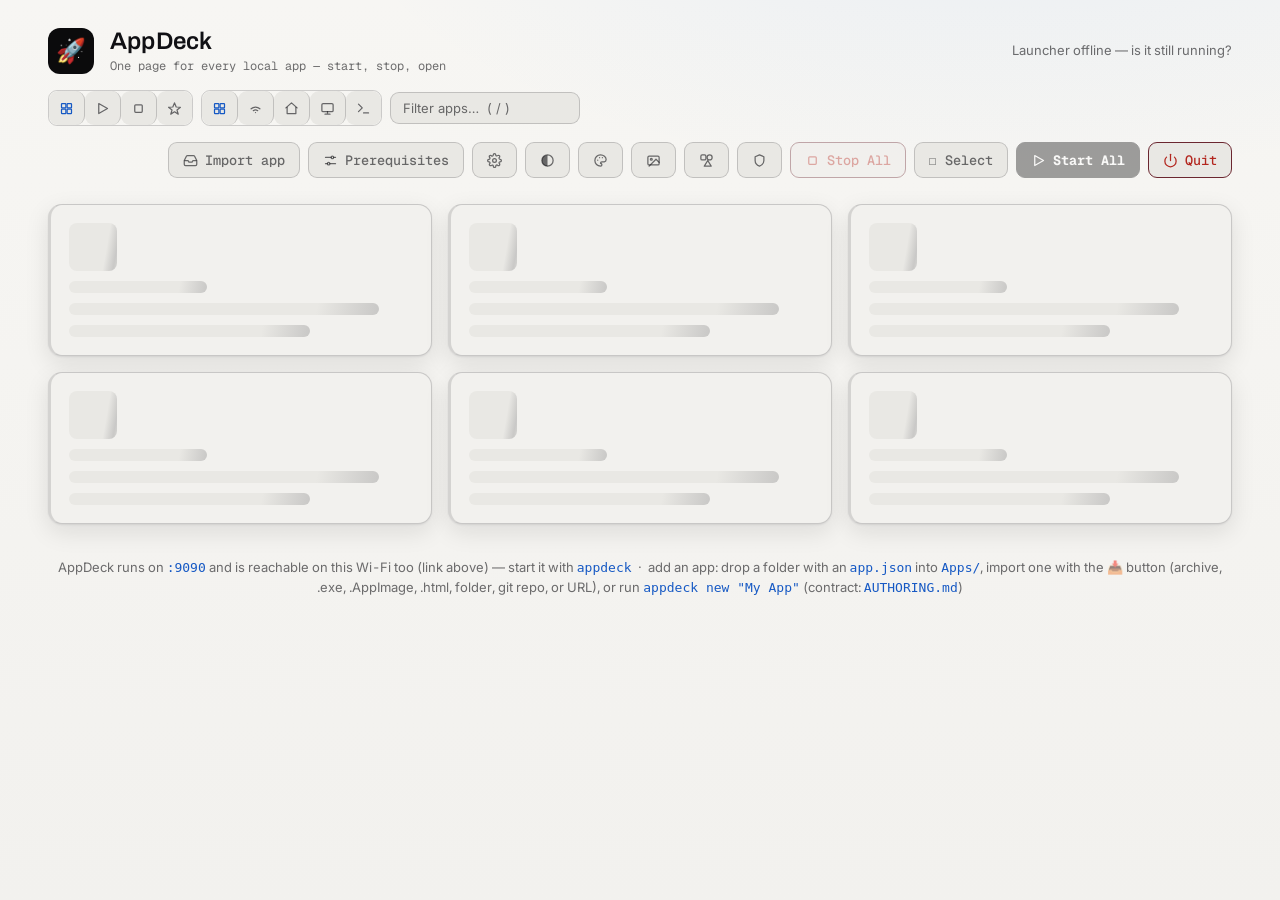
==== cmd/appdeck/index.html @ d95675f7 "Move launcher source to cmd/appdeck/, add SECURITY.md and docs" ====
<!DOCTYPE html>
<html lang="en">
<head>
<meta charset="UTF-8">
<meta name="viewport" content="width=device-width, initial-scale=1.0">
<title>🚀 AppDeck</title>
<link rel="icon" href="data:image/svg+xml,<svg xmlns='http://www.w3.org/2000/svg' viewBox='0 0 100 100'><text y='.9em' font-size='90'>🚀</text></svg>">
<link rel="preconnect" href="https://fonts.googleapis.com">
<link rel="preconnect" href="https://fonts.gstatic.com" crossorigin>
<link rel="stylesheet" href="https://fonts.googleapis.com/css2?family=Inter:wght@400;500;600&family=Archivo:wght@600;700&family=Geist+Mono:wght@400;500;700&display=swap">
<style>
  :root {
    color-scheme: dark;
    /* ArtCraft Launcher design tokens (craft-launcher theme.rs, dark) */
    --bg: #121316;
    --bg-glow: #121316;
    --panel: #121316;
    --panel-2: #060607;          /* sunken wells */
    --border: rgba(255, 255, 255, .15);   /* hairlines */
    --border-strong: rgba(255, 255, 255, .4);
    --text: #f2f1ee;             /* ink */
    --muted: rgba(255, 255, 255, .6);
    --accent: #2d81ff;           /* accent surfaces */
    --accent-2: #74aaff;         /* accent ink: text/icons */
    --green: #3fd6b8;
    --red: #ff6259;
    --amber: #ffc14d;
    --btn-hover-bg: #060607;
    --btn-hover-border: rgba(255, 255, 255, .4);
    --start-hover-bg: rgba(63, 214, 184, .08);
    --start-hover-border: rgba(63, 214, 184, .6);
    --stop-hover-bg: rgba(255, 98, 89, .08);
    --stop-hover-border: rgba(255, 98, 89, .6);
    --icon-bg: #060607;
    --card-hover-border: rgba(255, 255, 255, .4);
    --running-border: rgba(63, 214, 184, .45);
    --dot-idle: rgba(255, 255, 255, .38);
    --badge-ext-border: #ffc14d;
    --badge-wifi-border: #74aaff;
    --toast-bg: #0b0b0c;
    --overlay-bg: rgba(0, 0, 0, .67);
    --pre-text: rgba(255, 255, 255, .78);
    --spinner-track: rgba(255, 255, 255, .25);
    --invert-bg: #ffffff;        /* primary buttons: white ink on dark */
    --invert-fg: #0b0b0c;
    --font-body: "Inter", -apple-system, BlinkMacSystemFont, "Segoe UI", Roboto, sans-serif;
    --font-display: "Archivo", "Inter", -apple-system, sans-serif;
    --font-mono: "Geist Mono", ui-monospace, SFMono-Regular, Menlo, monospace;
    --radius: 14px;              /* soft cards — the modern signature */
    --radius-s: 9px;             /* buttons, inputs, small controls */
    --shadow: 0 1px 2px rgba(0, 0, 0, .35), 0 8px 24px rgba(0, 0, 0, .18);
    --shadow-hover: 0 2px 6px rgba(0, 0, 0, .4), 0 14px 34px rgba(0, 0, 0, .26);
    /* Background layer knobs (🖼 dialog): opacity once, brightness per
       theme mode — the pair below feed the mapping rules after the light
       block, so the toggle swaps dim levels without a JS round-trip. */
    --bg-opacity: 1;
    --bg-brightness-dark: 1;
    --bg-brightness-light: 1;
    --bg-brightness: 1;
  }
  :root[data-theme="light"] {
    color-scheme: light;
    --bg: #f2f1ee;
    --bg-glow: #f2f1ee;
    --panel: #f2f1ee;
    --panel-2: #e9e8e4;
    --border: rgba(16, 16, 20, .18);
    --border-strong: rgba(16, 16, 20, .45);
    --text: #101014;
    --muted: rgba(16, 16, 20, .6);
    --accent: #1659c4;
    --accent-2: #1659c4;
    --green: #0a7563;
    --red: #b3261e;
    --amber: #8a5800;
    --btn-hover-bg: #e9e8e4;
    --btn-hover-border: rgba(16, 16, 20, .45);
    --start-hover-bg: rgba(10, 117, 99, .08);
    --start-hover-border: #0a7563;
    --stop-hover-bg: rgba(179, 38, 30, .07);
    --stop-hover-border: #b3261e;
    --icon-bg: #e9e8e4;
    --card-hover-border: rgba(16, 16, 20, .45);
    --running-border: #0a7563;
    --dot-idle: rgba(16, 16, 20, .35);
    --badge-ext-border: #8a5800;
    --badge-wifi-border: #1659c4;
    --toast-bg: #ffffff;
    --overlay-bg: rgba(16, 16, 20, .41);
    --pre-text: #101014;
    --spinner-track: rgba(0, 0, 0, .15);
    --invert-bg: #0b0b0c;
    --invert-fg: #ffffff;
    --shadow: 0 1px 2px rgba(16, 16, 20, .08), 0 8px 24px rgba(16, 16, 20, .1);
    --shadow-hover: 0 2px 6px rgba(16, 16, 20, .12), 0 14px 34px rgba(16, 16, 20, .16);
  }
  :root[data-theme="dark"] { --bg-brightness: var(--bg-brightness-dark); }
  :root[data-theme="light"] { --bg-brightness: var(--bg-brightness-light); }
  * { box-sizing: border-box; margin: 0; padding: 0; }
  body {
    background: var(--bg);
    color: var(--text);
    font: 14px/1.5 var(--font-body);
    min-height: 100vh;
    padding: 28px clamp(16px, 4vw, 48px) 60px;
  }
  /* Background layer: 🖼 packs (and the custom gradient colors) paint this
     fixed div behind everything; the opacity/brightness vars ride on top.
     In light mode it defaults to the flat base color so the light-dim
     slider always has something to dim — packs override it with their own
     light variant (their styles load after these). */
  #bg-layer {
    position: fixed; inset: 0; z-index: -1; pointer-events: none;
    background: radial-gradient(1100px 500px at 78% -14%, rgba(45, 129, 255, .08), transparent 62%);
    opacity: var(--bg-opacity, 1);
    filter: brightness(var(--bg-brightness, 1));
    transition: opacity .25s ease, filter .25s ease, background .3s ease;
  }
  /* Dragging a brightness/opacity slider adds .bg-live: no ease, so the
     backdrop tracks the thumb with zero lag (the ease stays for keyboard
     steps, Apply/Cancel and mode switches). */
  #bg-layer.bg-live { transition: none; }
  /* A knob the current window cannot honor (transparency in a browser or
     --app window) shows greyed and inert instead of silently doing nothing. */
  .bg-knob-off { opacity: .45; }
  .bg-knob-off input { pointer-events: none; }
  :root[data-theme="light"] #bg-layer {
    background:
      radial-gradient(1100px 500px at 78% -14%, rgba(45, 129, 255, .07), transparent 62%),
      linear-gradient(180deg, #f7f6f3, var(--bg));
  }
  header { display: flex; flex-wrap: wrap; align-items: center; gap: 16px; margin-bottom: 26px; }
  /* Control buttons always share one line; on narrow screens they may wrap. */
  .hdr-actions { display: flex; flex-wrap: nowrap; gap: 8px; margin-left: auto; }
  .hdr-find { display: flex; align-items: center; gap: 8px; }
  .seg { display: inline-flex; border: 1px solid var(--border); border-radius: var(--radius-s); overflow: hidden; }
  .seg button {
    background: var(--panel-2); border: none; color: var(--muted); cursor: pointer;
    font-size: 12px; padding: 8px 10px; min-height: 34px; line-height: 1; font-family: var(--font-mono);
    border-right: 1px solid var(--border);
  }
  .seg button:last-child { border-right: none; }
  .seg button:hover { color: var(--text); transform: none; }
  .seg button.active { background: var(--icon-bg); color: var(--accent); }
  @media (max-width: 760px) { .hdr-actions { flex-wrap: wrap; } }
  .logo {
    width: 46px; height: 46px; border-radius: 12px; flex: none;
    background: var(--invert-bg); color: var(--invert-fg);
    display: grid; place-items: center; font-size: 24px;
    border: 1px solid var(--border);
  }
  h1 { font: 600 24px/1.1 var(--font-display); letter-spacing: .2px; }
  .sub { color: var(--muted); font: 12px var(--font-mono); margin-top: 3px; }
  .spacer { flex: 1; }
  .summary { color: var(--muted); font-size: 13px; }
  .summary b { color: var(--green); font-weight: 600; }

  button {
    font: 500 13.5px var(--font-mono); color: var(--text); background: var(--panel-2);
    border: 1px solid var(--border); border-radius: var(--radius-s);
    padding: 8px 14px; min-height: 34px; cursor: pointer;
    transition: border-color .12s ease, background .12s ease, color .12s ease, transform .12s ease;
    display: inline-flex; align-items: center; gap: 7px;
  }
  button:hover:not(:disabled) { border-color: var(--btn-hover-border); background: var(--btn-hover-bg); transform: translateY(-1px); }
  button:active:not(:disabled) { background: var(--bg); transform: translateY(0); }
  button:disabled { opacity: .38; cursor: not-allowed; }
  .btn-primary {
    background: var(--invert-bg); border: 1px solid var(--invert-bg); color: var(--invert-fg); font-weight: 700;
  }
  .btn-primary:hover:not(:disabled) { background: var(--invert-bg); opacity: .88; border-color: var(--invert-bg); }
  .btn-start { border-color: #1f5c39; color: var(--green); }
  .btn-start:hover:not(:disabled) { background: var(--start-hover-bg); border-color: var(--start-hover-border); }
  .btn-stop { border-color: #6b2730; color: var(--red); }
  .btn-stop:hover:not(:disabled) { background: var(--stop-hover-bg); border-color: var(--stop-hover-border); }
  .btn-ghost { color: var(--muted); }
  .spinner {
    width: 14px; height: 14px; border-radius: 50%; flex: none;
    border: 2px solid var(--spinner-track); border-top-color: currentColor;
    animation: spin .7s linear infinite;
  }
  @keyframes spin { to { transform: rotate(360deg); } }

  .group-label {
    margin: 26px 0 12px; font: 700 11.5px var(--font-mono);
    letter-spacing: .14em; text-transform: uppercase; color: var(--muted);
    display: flex; align-items: center; gap: 10px;
  }
  .group-label::after { content: ""; flex: 1; height: 1px; background: var(--border); }

  .cat-label {
    margin: 16px 0 10px; font: 700 10.5px var(--font-mono);
    letter-spacing: .12em; text-transform: uppercase; color: var(--muted);
    cursor: pointer;
  }
  .cat-label:hover { color: inherit; text-decoration: underline; text-underline-offset: 3px; }

  .pin {
    background: none; border: none; cursor: pointer; flex: none;
    font-size: 15px; line-height: 1; color: var(--muted); padding: 2px 4px;
  }
  .pin.on { color: #f5c542; }
  .pin:hover { color: inherit; }
  /* batch-uninstall select mode: per-card checkbox, visible only in select mode */
  .card { position: relative; }
  .batch-check {
    position: absolute; top: 10px; right: 10px; z-index: 3;
    display: none; cursor: pointer;
  }
  .batch-check input { width: 18px; height: 18px; cursor: pointer; accent-color: var(--accent); }
  body.select-mode .batch-check { display: block; }
  body.select-mode .pin { display: none; }
  .batch-bar {
    position: fixed; bottom: 0; left: 0; right: 0; z-index: 55;
    display: flex; align-items: center; gap: 14px;
    padding: 12px 24px; background: var(--panel);
    border-top: 1px solid var(--border); box-shadow: 0 -8px 24px -12px rgba(0, 0, 0, .5);
  }
  /* hidden is an ATTRIBUTE here, not a class: .batch-bar's display:flex
     would otherwise beat the UA's [hidden] rule (same as #apptab-stage).
     The sibling rule keeps this deck chrome off the app-tab stage, which
     sits under it (z-index 45 vs 55). */
  #batch-bar[hidden] { display: none; }
  #apptab-stage:not([hidden]) ~ #batch-bar { display: none; }
  .batch-bar .grow { flex: 1; }
  .batch-row { display: flex; justify-content: space-between; gap: 12px; padding: 6px 0; border-bottom: 1px solid var(--border); }
  .batch-list { margin: 10px 0; max-height: 40vh; overflow: auto; }
  .group { border-radius: var(--radius); }
  .group.dragover { outline: 2px dashed var(--muted); outline-offset: 6px; }
  .mini-icon {
    width: 16px; height: 16px; border-radius: 4px;
    object-fit: cover; vertical-align: -3px; display: inline-block;
  }
  .drop-here {
    border: 1.5px dashed var(--border); border-radius: 10px;
    padding: 22px 16px; text-align: center;
    font-size: 13px; color: var(--muted);
  }

  .menu-item {
    text-align: left; padding: 10px 12px; border: 1px solid var(--border);
    background: var(--panel-2, var(--panel)); color: inherit;
    border-radius: var(--radius-s); cursor: pointer; font-size: 14px; width: 100%;
    margin-bottom: 4px;
  }
  .menu-item:hover { border-color: var(--accent, #5ccdf2); }
  .drag-hint {
    position: fixed; left: 50%; bottom: 22px; transform: translateX(-50%);
    z-index: 55; background: var(--toast-bg, var(--panel)); border: 1px solid var(--border);
    border-radius: 10px; padding: 10px 16px; font-size: 13px; color: inherit;
    box-shadow: 0 8px 24px rgba(0, 0, 0, .35);
    max-width: min(92vw, 680px); text-align: center;
  }
  /* Pending-update reminder: "Later" on the restart prompt comes back as
     this bar on every dashboard load until the new launcher actually runs. */
  #update-pending {
    position: fixed; left: 50%; bottom: 22px; transform: translateX(-50%);
    z-index: 58; display: flex; align-items: center; gap: 10px; flex-wrap: wrap;
    background: var(--toast-bg, var(--panel)); border: 1px solid var(--border);
    border-left: 3px solid var(--amber); border-radius: 10px;
    padding: 8px 14px; font-size: 13px; color: inherit;
    box-shadow: 0 8px 24px rgba(0, 0, 0, .35);
    max-width: min(92vw, 680px);
  }
  #update-pending[hidden] { display: none; }
  /* The restart prompt stacks above every plain overlay (z-index 50): it is
     raised from inside the update dialog, which must never cover it. */
  #restart-overlay { z-index: 56; }
  .empty-deck { text-align: center; padding: 80px 20px; color: var(--muted); }
  .ed-icon { font-size: 44px; margin-bottom: 8px; }
  .ed-title { font-size: 17px; font-weight: 600; color: inherit; margin: 0 0 14px; }
  .ed-hint { font-size: 13px; margin-top: 14px; }
  button:focus-visible, a:focus-visible, input:focus-visible {
    outline: 2px solid var(--accent, #5ccdf2); outline-offset: 2px;
  }

  .grid {
    display: grid; gap: 16px;
    grid-template-columns: repeat(auto-fill, minmax(310px, 1fr));
  }
  .card {
    background: var(--panel);
    border: 1px solid var(--border); border-radius: var(--radius);
    border-left: 3px solid color-mix(in srgb, var(--app-accent, var(--border)) 72%, transparent);
    padding: 18px 18px 14px; display: flex; flex-direction: column; gap: 10px;
    box-shadow: var(--shadow);
    transition: border-color .15s ease, transform .15s ease, box-shadow .15s ease;
  }
  .card:hover { border-color: var(--card-hover-border); transform: translateY(-2px); box-shadow: var(--shadow-hover); }
  .card.running { border-color: var(--running-border); border-left-color: var(--green); }
  .card.external { border-left-color: var(--amber); }
  .card-top { display: flex; align-items: flex-start; gap: 12px; }
  .app-icon {
    font-size: 26px; width: 48px; height: 48px; flex: none;
    background: color-mix(in srgb, var(--app-accent, var(--accent)) 10%, var(--icon-bg));
    border: 1px solid color-mix(in srgb, var(--app-accent, var(--border)) 38%, transparent);
    border-radius: 10px;
    display: grid; place-items: center; overflow: hidden;
  }
  .app-icon img { width: 100%; height: 100%; border-radius: inherit; object-fit: cover; display: block; }
  .app-icon:has(img) { border-color: color-mix(in srgb, var(--app-accent, var(--border)) 55%, transparent); }
  .btn-start { border-color: color-mix(in srgb, var(--app-accent, #1f5c39) 45%, transparent); }
  .card-title { font-size: 16px; font-weight: 650; }
  .card-desc { color: var(--muted); font-size: 13px; margin-top: 2px; }
  .ver-info { color: var(--muted); font-size: 12px; margin-left: 5px; cursor: help; opacity: .75; }
  .ver-info:hover { opacity: 1; color: var(--accent); }
  /* Custom tooltip: the 4-second status poll re-renders the cards, which
     cancels native title tooltips before they can appear — so ⓘ carries a
     real one instead of a title attribute. */
  .tip {
    position: fixed; transform: translateX(-50%); z-index: 70;
    background: var(--toast-bg); border: 1px solid var(--border); border-left: 3px solid var(--accent);
    color: var(--fg, inherit); padding: 6px 10px; border-radius: 8px; font-size: 13px;
    pointer-events: none; white-space: nowrap; box-shadow: 0 4px 14px rgba(0,0,0,.25);
  }
  .status { margin-left: auto; text-align: right; flex: none; }
  .dot {
    display: inline-block; width: 9px; height: 9px; border-radius: 50%;
    background: var(--dot-idle); margin-right: 6px; vertical-align: 1px;
  }
  .status-label { display: inline-block; width: 48px; font-size: 13px; text-align: left; }
  .running .dot { background: var(--green); box-shadow: 0 0 8px rgba(47, 213, 117, .8); animation: pulse 2s ease infinite; }
  @keyframes pulse { 50% { box-shadow: 0 0 2px rgba(47,213,117,.4); } }
  .status small { color: var(--muted); font-size: 12px; display: block; margin-top: 3px; }
  .badge {
    display: inline-block; font-size: 10.5px; padding: 2px 8px; border-radius: 999px;
    border: 1px solid var(--border); color: var(--muted); margin-left: 8px; vertical-align: 2px;
  }
  .badge.ext { color: var(--amber); border-color: var(--badge-ext-border); }
  .badge.wifi { color: var(--accent-2); border-color: var(--badge-wifi-border); }
  .badge.auto { color: var(--green); border-color: var(--running-border); }
  .badge.storage { color: var(--accent-2); border-color: var(--badge-wifi-border); }
  /* macOS code-seal state recorded at import ("signature" on /api/apps) */
  .badge.sig-vendor { color: var(--green); border-color: var(--running-border); }
  .badge.sig-adhoc { color: var(--amber); border-color: var(--badge-ext-border); }
  .badge.sig-invalid { color: var(--red, #e66); border-color: var(--badge-ext-border); }
  .filter {
    background: var(--panel-2); border: 1px solid var(--border); color: var(--text);
    border-radius: var(--radius-s); padding: 7px 12px; font-size: 13px; width: 190px; outline: none;
    font-family: inherit;
  }
  .filter:focus { border-color: var(--accent); width: 230px; }
  .filter::placeholder { color: var(--muted); }
  .chip {
    display: inline-block; font-size: 10.5px; padding: 1px 8px; border-radius: 999px;
    border: 1px solid var(--border); color: var(--muted); letter-spacing: .04em;
  }
  .card-category { margin-left: 8px; vertical-align: 2px; }
  .meta {
    color: var(--muted); font-size: 12px; display: flex; gap: 14px; flex-wrap: wrap;
    align-items: center;
    font-family: ui-monospace, SFMono-Regular, Menlo, monospace;
  }
  .port-label { display: inline-block; width: 15ch; text-align: center; white-space: nowrap; }
  .meta .port { color: var(--accent-2); }
  .lan {
    font-size: 12px; color: var(--accent-2); text-decoration: none;
    font-family: ui-monospace, SFMono-Regular, Menlo, monospace;
    display: inline-flex; align-items: center; gap: 6px;
  }
  .lan:hover { text-decoration: underline; }
  .lan svg { flex: none; }
  .actions { display: flex; flex-wrap: wrap; gap: 8px; margin-top: auto; padding-top: 4px; }
  .actions button { padding: 7px 13px; font-size: 13px; }
  .actions [data-act="stop"],
  .actions [data-act="start"],
  .actions [data-act="restart"],
  .actions [data-act="port"],
  .actions [data-act="open"] { min-width: 94px; }
  .actions .grow { flex: 1; }
  /* The privilege toggle is icon-only (👮 inherited / 💀 elevated): every
     glyph is near-square, so one fixed width keeps the column aligned
     across cards and OSes. */
  .actions [data-act="privilege"] { min-width: 44px; }
  /* Elevated state: amber-tinted button under the solid shield glyph — at
     15px the outline-vs-check difference alone reads as "same icon". */
  .actions [data-act="privilege"].priv-on { color: var(--amber); border-color: var(--badge-ext-border); }
  .view-compact .actions [data-act="privilege"] { min-width: 44px; }
  /* Icon-only buttons (the 🖥 show split, the 🛜/모 Wi-Fi
     toggle): near-square, so one fixed width keeps the row aligned. The
     Wi-Fi toggle is one button whose glyph shows the current state — dim +
     모 = this computer only, green + 🛜 = shared on the Wi-Fi; clicking
     flips it and moves the card between the two sections. */
  .actions .icon-btn { min-width: 40px; padding-left: 9px; padding-right: 9px; text-align: center; }
  .actions .icon-btn.net-on { color: var(--green); border-color: var(--running-border); }
  .actions .icon-btn.dim { opacity: .45; }
  .actions .icon-btn.dim:hover { opacity: 1; }

  /* ---- view modes (grid is the default) ---- */
  .view-list .grid { display: flex; flex-direction: column; gap: 10px; }
  /* One fixed row per card: the buttons stay pinned right, the title block
     absorbs every width delta. Wrapping is what made the deck uneven — an
     the toggle becoming icon-only or the Wi-Fi link changed the actions width
     enough to drop buttons to a second line on some cards and not others. */
  .view-list .card { flex-direction: row; flex-wrap: nowrap; align-items: center; gap: 10px 16px; padding: 12px 16px; }
  .view-list .card-top { flex: 1 1 auto; min-width: 0; align-items: center; }
  .card-copy { min-width: 0; }
  .view-list .card-title { white-space: nowrap; overflow: hidden; text-overflow: ellipsis; }
  .view-list .card-desc { display: -webkit-box; -webkit-line-clamp: 1; -webkit-box-orient: vertical; overflow: hidden; }
  .view-list .meta { flex: 0 0 auto; }
  /* Inflexible: proportional shrink bleeds a few px into the buttons and
     orphan-wraps the last one at mid widths even when the title block still
     has room. */
  .view-list .actions { margin: 0; flex: 0 0 auto; margin-left: auto; justify-content: flex-end; }
  .view-list .actions .grow { flex: 0 0 auto; }
  /* Genuinely narrow window: give the buttons back their shrink so they
     re-wrap inside the actions block instead of squeezing the status/meta
     cluster into the title — by then every card is squeezed the same, so
     they wrap alike. (One-line needs ~1230px with the Wi-Fi link present.) */
  @media (max-width: 1280px) { .view-list .actions { flex: 0 1 auto; } }
  .view-list .app-icon { width: 40px; height: 40px; }
  .view-compact .grid { grid-template-columns: repeat(auto-fill, minmax(230px, 1fr)); gap: 10px; }
  .view-compact .card { padding: 12px 12px 10px; gap: 8px; }
  .view-compact .card-desc { display: none; }
  .view-compact .actions button { padding: 6px 10px; font-size: 13px; }

  .toast {
    background: var(--toast-bg); border: 1px solid var(--border); border-left: 3px solid var(--accent);
    padding: 10px 16px; border-radius: 10px; font-size: 13px; max-width: 380px;
    box-shadow: 0 8px 30px rgba(0,0,0,.5); animation: slidein .25s ease;
  }
  .toast.err { border-left-color: var(--red); }
  .toast.ok { border-left-color: var(--green); }
  /* Error toasts stay until dismissed; their Log jump and ✕ sit inline. */
  .toast.err { display: flex; align-items: center; gap: 10px; flex-wrap: wrap; }
  .toast.err .btn { padding: 4px 10px; font-size: 12px; }
  .toast.err .x { padding: 2px 6px; font-size: 13px; line-height: 1.2; border: 1px solid var(--border); border-radius: 8px; }
  @keyframes slidein { from { transform: translateX(30px); opacity: 0; } }

  /* ---- Design system: type/motion tokens, focus, hit targets, glyphs ---- */
  :root { --fs-0: 12px; --fs-1: 13px; --fs-2: 15px; --fs-3: 17px; --dur: 160ms; }
  /* Tabular digits: ports, PIDs and uptimes stop shifting on every poll. */
  body { font-variant-numeric: tabular-nums; }
  :focus-visible { outline: 2px solid var(--accent); outline-offset: 2px; }
  @media (prefers-reduced-motion: reduce) {
    *, *::before, *::after { animation-duration: .01ms !important; transition-duration: .01ms !important; }
  }
  .btn-ghost, .btn-stop, .btn-primary, .btn, .menu-item, .icon-btn {
    transition: background-color var(--dur) ease-out, border-color var(--dur) ease-out,
      color var(--dur) ease-out, opacity var(--dur) ease-out;
  }
  /* Inline SVG glyphs sit where the emoji did. */
  .ic { vertical-align: -3px; }
  .actions .ic, .hdr-actions .ic, .seg .ic { vertical-align: middle; }
  .hdr-actions .btn-ghost, .actions .icon-btn, .actions .btn-ghost { min-height: 36px; }
  /* Last-start-failed chip on the card title; click opens the log. */
  button.badge { background: none; cursor: pointer; }
  .badge.error { color: var(--red); border-color: var(--red); }

  /* ---- Visual system: elevation, glass, sticky sections, skeletons ---- */
  /* One elevation scale for every floating surface (cards hover one step
     up; modals and panels sit at the top). */
  :root {
    --shadow-1: 0 1px 2px rgba(0, 0, 0, .28), 0 2px 8px rgba(0, 0, 0, .16);
    --shadow-2: 0 4px 14px rgba(0, 0, 0, .32), 0 12px 30px rgba(0, 0, 0, .22);
    --shadow-3: 0 24px 80px rgba(0, 0, 0, .5);
  }
  :root[data-theme="light"] {
    --shadow-1: 0 1px 2px rgba(16, 16, 20, .06), 0 2px 8px rgba(16, 16, 20, .05);
    --shadow-2: 0 4px 14px rgba(16, 16, 20, .08), 0 12px 30px rgba(16, 16, 20, .06);
    --shadow-3: 0 24px 80px rgba(16, 16, 20, .18);
  }
  /* Themed thin scrollbars everywhere. */
  * { scrollbar-width: thin; scrollbar-color: var(--border) transparent; }
  ::-webkit-scrollbar { width: 10px; height: 10px; }
  ::-webkit-scrollbar-track { background: transparent; }
  ::-webkit-scrollbar-thumb {
    background: var(--border); border-radius: 999px;
    border: 2px solid transparent; background-clip: content-box;
  }
  /* Cards press in a touch when clicked (hover already lifts 2px). */
  .card:active { transform: translateY(-1px) scale(.99); }
  /* Status pills in the header summary. */
  .pill {
    display: inline-flex; align-items: center; gap: 5px;
    border: 1px solid var(--border); border-radius: 999px;
    padding: 3px 10px; font-size: 12px; color: var(--muted);
  }
  .pill.ok { color: var(--green); border-color: var(--running-border); }
  .pill b { font-weight: 650; }
  .summary { display: flex; gap: 6px; align-items: center; flex-wrap: wrap; }
  /* Sticky, collapsible section headers: the label stays reachable while
     the deck scrolls, and a click folds the section away. The wash derives
     from --panel (not --bg) so background packs tint it with their own
     panel color — --bg never changes with a pack, and a near-opaque band
     of it reads as a broken black strip over colorful backdrops. */
  .group-label {
    position: sticky; top: 0; z-index: 6; cursor: pointer; user-select: none;
    background: color-mix(in srgb, var(--panel) 62%, transparent);
    backdrop-filter: blur(14px) saturate(1.2);
    padding: 8px 0 6px; margin: 18px 0 10px;
  }
  .group-label .chev { transition: transform var(--dur) ease; }
  .group.collapsed .group-label .chev { transform: rotate(-90deg); }
  .group.collapsed .grid, .group.collapsed .drop-here, .group.collapsed .cat-label { display: none; }
  /* Skeleton first paint: the deck answers instantly while /api/apps loads. */
  .skel {
    border-radius: 8px;
    background: linear-gradient(100deg, var(--panel-2) 40%, var(--border) 50%, var(--panel-2) 60%);
    background-size: 200% 100%;
    animation: shimmer 1.1s linear infinite;
  }
  .skel-card { min-height: 118px; display: flex; flex-direction: column; gap: 10px; padding: 18px; }
  .skel-icon { width: 48px; height: 48px; }
  .skel-line { height: 12px; }
  .skel-line.w40 { width: 40%; } .skel-line.w70 { width: 70%; } .skel-line.w90 { width: 90%; }
  @keyframes shimmer { from { background-position: 200% 0; } to { background-position: -200% 0; } }
  @keyframes cardin { from { opacity: 0; transform: translateY(8px); } }
  /* Auto-dismiss toasts show their remaining lifetime as a thin bar. */
  .toast:not(.err)::after {
    content: ""; display: block; height: 2px; border-radius: 2px; margin-top: 6px;
    background: color-mix(in srgb, var(--accent) 50%, transparent);
    animation: toastbar 4s linear forwards;
  }
  .toast.ok::after { background: color-mix(in srgb, var(--green) 50%, transparent); }
  @keyframes toastbar { from { width: 100%; } to { width: 0; } }

  .overlay {
    position: fixed; inset: 0; background: var(--overlay-bg); z-index: 50;
    display: none; align-items: center; justify-content: center; padding: 24px;
    backdrop-filter: blur(8px);
  }
  .overlay.show { display: flex; }
  /* Theme/background pickers dock to the right edge instead of a dimmed,
     blurred center popup — the deck behind stays fully visible and clickable
     while every change previews live. */
  .overlay.side {
    background: none; backdrop-filter: none; justify-content: flex-end;
    align-items: stretch; padding: 0; pointer-events: none;
  }
  .overlay.side .modal {
    pointer-events: auto; width: min(400px, 94vw); max-height: none;
    height: 100vh; height: 100dvh;
    border-radius: var(--radius) 0 0 var(--radius); border-right: none;
    box-shadow: -18px 0 60px rgba(0, 0, 0, .4);
  }
  .modal {
    background: color-mix(in srgb, var(--panel) 88%, transparent);
    backdrop-filter: blur(18px) saturate(1.15);
    border: 1px solid var(--border); border-radius: var(--radius);
    width: min(860px, 100%); max-height: 82vh; display: flex; flex-direction: column; overflow: hidden;
    box-shadow: var(--shadow-3);
  }
  .modal-head {
    display: flex; align-items: center; gap: 10px; padding: 14px 18px;
    border-bottom: 1px solid var(--border); font-weight: 650;
  }
  .modal-head .x { margin-left: auto; }
  /* Log viewer toolbar: filter + wrap/follow/copy, right under the title. */
  .log-tools { display: flex; gap: 8px; padding: 10px 18px 0; align-items: center; }
  .log-tools input { flex: 1; padding: 6px 10px; font-size: 13px; letter-spacing: 0; text-align: left; }
  .log-tools .btn.on { outline: 2px solid currentColor; }
  #log-body.nowrap { white-space: pre; }
  .modal pre {
    margin: 0; padding: 16px 18px; overflow: auto; font-size: 12px; line-height: 1.55;
    font-family: ui-monospace, SFMono-Regular, Menlo, monospace; color: var(--pre-text);
    white-space: pre-wrap; word-break: break-word;
  }
  /* Import dialog */
  .update-channels { display: flex; gap: 8px; margin: 8px 0; }
  .update-channels .btn.on { outline: 2px solid currentColor; }
  #update-overlay input[type=text] { width: 100%; margin: 6px 0; }
  .dropzone {
    border: 1.5px dashed var(--border); border-radius: 10px; padding: 16px;
    text-align: center; color: var(--muted); font-size: 13px;
  }
  .dropzone.over { border-color: var(--accent); color: var(--text); }
  #import-body label { display: flex; flex-direction: column; gap: 5px; font-size: 13px; color: var(--muted); }
  #import-body label.chk { flex-direction: row; align-items: center; gap: 8px; }
  #import-body hr { border: none; border-top: 1px solid var(--border); margin: 4px 0; }
  #import-body .muted { color: var(--muted); font-size: 13px; }
  /* The package-manager offer inside the import dialog. */
  .pkg-offer { border: 1px solid var(--border); border-radius: 10px; padding: 12px;
    display: flex; flex-direction: column; gap: 8px; font-size: 13px; align-items: flex-start; }

  footer { margin-top: 34px; color: var(--muted); font-size: 13px; text-align: center; }
  footer code { color: var(--accent-2); font-family: ui-monospace, SFMono-Regular, Menlo, monospace; }

  .modal.small { width: min(480px, 100%); }
  /* Import dialog body + shared input style. */
  .modal-body { padding: 18px; display: flex; flex-direction: column; gap: 13px; overflow: auto; }
  .modal-body p { color: var(--muted); font-size: 13px; }
  .modal-input {
    background: var(--panel-2); border: 1px solid var(--border); color: var(--text);
    border-radius: var(--radius-s); padding: 10px 12px; font-size: 15px; outline: none; width: 100%;
    font-family: ui-monospace, SFMono-Regular, Menlo, monospace; letter-spacing: 2px; text-align: center;
  }
  .modal-input:focus { border-color: var(--accent); }
  /* Sliders (🖼 background brightness/opacity) in the same hard-edge look.
     The track fills with the accent up to the thumb (--fill, kept in sync
     by JS); the round thumb is easier to grab than the old bar. */
  input[type=range].bg-range {
    -webkit-appearance: none; appearance: none; width: 100%; min-height: 0;
    height: 8px; padding: 0; cursor: pointer;
    background: linear-gradient(var(--accent), var(--accent)) 0 0 / var(--fill, 100%) 100% no-repeat, var(--panel-2);
    border: 1px solid var(--border); border-radius: 999px;
  }
  input[type=range].bg-range::-webkit-slider-thumb {
    -webkit-appearance: none; width: 18px; height: 18px; border-radius: 50%;
    background: var(--invert-bg); border: 2px solid var(--accent);
    cursor: grab; box-shadow: 0 1px 5px rgba(0, 0, 0, .45);
  }
  input[type=range].bg-range:active::-webkit-slider-thumb { cursor: grabbing; }
  input[type=range].bg-range::-moz-range-thumb {
    width: 18px; height: 18px; border-radius: 50%;
    background: var(--invert-bg); border: 2px solid var(--accent);
    cursor: grab; box-shadow: 0 1px 5px rgba(0, 0, 0, .45);
  }
  input[type=range].bg-range:active::-moz-range-thumb { cursor: grabbing; }
  /* Color wells for the custom gradient; sized to sit beside the reset. */
  input[type=color].bg-color {
    width: 52px; min-width: 52px; padding: 2px; height: 34px; cursor: pointer;
    border-radius: 8px;
  }
  /* Live-preview dialogs (🎨 themes, 🖼 backgrounds): picking is instant and
     reversible; Apply is the only thing that persists. */
  .preview-bar { display: flex; align-items: center; gap: 8px; margin-top: 2px; flex-wrap: wrap; }
  .preview-bar .muted { font-size: 12px; }
  ::-webkit-scrollbar { width: 10px; height: 10px; }
  ::-webkit-scrollbar-track { background: transparent; }
  ::-webkit-scrollbar-thumb { background: var(--border); border-radius: 999px; }
  ::-webkit-scrollbar-thumb:hover { background: var(--border-strong); }

  /* In-window app tabs (📑 open mode): the stage overlays the dashboard while
     an app tab is active; the pill floats when tabs are open in background. */
  #apptab-bar {
    position: fixed; top: 0; left: 0; right: 0; z-index: 46;
    display: flex; gap: 8px; padding: 8px 12px;
    background: var(--panel-2, var(--panel)); border-bottom: 1px solid var(--border);
  }
  #apptab-bar[hidden] { display: none; }
  #apptab-stage {
    position: fixed; inset: 0; z-index: 45;
    display: flex; flex-direction: column; background: var(--bg);
    padding-top: 49px;
  }
  #apptab-stage[hidden] { display: none; }
  body.tabbed { padding-top: 49px; }
  #apptab-bar {
    display: flex; align-items: center; gap: 6px; padding: 6px 10px;
    background: var(--panel); border-bottom: 1px solid var(--border);
    overflow-x: auto; scrollbar-width: none;
  }
  #apptab-bar::-webkit-scrollbar { display: none; }
  #apptab-list { display: flex; gap: 6px; user-select: none; -webkit-user-select: none; }
  .apptab {
    display: inline-flex; align-items: center; gap: 6px; white-space: nowrap;
    border: 1px solid var(--border); border-radius: 8px;
    background: var(--panel-2); color: var(--text);
    font-size: 13px; padding: 6px 11px; cursor: pointer;
  }
  .apptab:hover { border-color: var(--btn-hover-border); }
  .apptab.active { border-color: var(--accent); color: var(--accent); }
  .apptab.dragging { opacity: .45; cursor: grabbing; }
  .apptab .x { color: var(--muted); font-size: 12px; padding: 0 1px; }
  .apptab .x:hover { color: var(--red); }
  #apptab-frames { flex: 1; position: relative; background: var(--panel-2); }
  #apptab-frames iframe { position: absolute; inset: 0; width: 100%; height: 100%; border: 0; }
  #apptab-list { flex: 1; }
  #apptab-display { flex-shrink: 0; margin-left: auto; font-size: 12.5px; padding: 5px 10px; }
  #display-pop {
    position: fixed; top: 44px; right: 12px; z-index: 50;
    background: var(--panel); border: 1px solid var(--border); border-radius: 12px;
    padding: 14px; width: 300px; box-shadow: 0 10px 32px rgba(0,0,0,.4);
    display: flex; flex-direction: column; gap: 10px;
  }
  #display-pop[hidden] { display: none; }
  .dp-title { font-size: 13px; color: var(--muted); }
  .dp-row { display: flex; align-items: center; gap: 8px; font-size: 13px; }
  .dp-row span { width: 86px; color: var(--muted); }
  .dp-hint { font-size: 11.5px; color: var(--muted); }
  .dp-row input[type="range"] { flex: 1; }
  .dp-row b { width: 42px; text-align: right; font-size: 12px; }
  #apptab-pill { position: fixed; right: 16px; bottom: 16px; z-index: 45; box-shadow: 0 4px 16px rgba(0,0,0,.35); touch-action: none; }
  #apptab-pill[hidden] { display: none; }

  /* ---- floating import-progress dock ----
     Appears while an import runs: live milestone lines streamed from the
     launcher (GET /api/import/progress). Collapses to a pill when told to
     (imex-toggle), auto-hides a few seconds after success, stays open on
     failure so the last lines are readable. */
  #import-dock { position: fixed; right: 16px; bottom: 16px; z-index: 60; width: min(420px, calc(100vw - 32px));
    background: var(--panel, #20242b); border: 1px solid var(--border, #333); border-radius: 10px;
    box-shadow: 0 8px 28px rgba(0,0,0,.45); font-size: 12px; overflow: hidden; }
  #import-dock[hidden] { display: none; }
  #import-dock .dock-head { display: flex; align-items: center; gap: 8px; padding: 8px 12px;
    border-bottom: 1px solid var(--border, #333); font-weight: 600; }
  #import-dock .dock-head .spinner { width: 12px; height: 12px; }
  #import-dock .dock-log { max-height: 180px; overflow-y: auto; padding: 6px 12px 10px;
    font-family: var(--mono, ui-monospace, monospace); line-height: 1.55; white-space: pre-wrap; word-break: break-word; }
  #import-dock .dock-log .ln { color: var(--muted, #9aa); }
  #import-dock .dock-log .ln.ok { color: var(--green, #7c6); }
  #import-dock .dock-log .ln.err { color: var(--red, #e66); }
  #import-dock .dock-log .ln.warn { color: var(--amber, #f4c95d); }
  #import-dock .dock-foot { padding: 0 12px 8px; color: var(--muted, #9aa); display: flex; align-items: center; gap: 8px; }
  /* The cancel abort sits in the footer while the import runs — a stuck
     import (big repo, dead connection) must never be un-cancellable. */
  #import-dock .dock-cancel { margin-left: auto; padding: 2px 10px; font-size: 12px; }
  /* Toasts used to share the dock's bottom-right corner at the same
     z-index and hid behind it; they now live top-right, above everything. */
  .toasts { position: fixed; top: 64px; right: 20px; bottom: auto; display: flex; flex-direction: column; gap: 8px; z-index: 80; }
</style>
<script>
  // Apply the saved theme (or the OS preference) before first paint to avoid a flash.
  (function () {
    let t = null;
    try { t = localStorage.getItem("launcher.theme"); } catch {}
    if (t === "auto")
      t = window.matchMedia && matchMedia("(prefers-color-scheme: light)").matches ? "light" : "dark";
    if (t !== "light" && t !== "dark")
      t = window.matchMedia && matchMedia("(prefers-color-scheme: light)").matches ? "light" : "dark";
    document.documentElement.dataset.theme = t;
  })();
</script>
<link rel="icon" href="/favicon.svg" type="image/svg+xml">
<link rel="manifest" href="/site.webmanifest">
</head>
<body>
<div id="bg-layer" aria-hidden="true"></div>

<header>
  <div class="logo">🚀</div>
  <div>
    <h1>AppDeck</h1>
    <div class="sub">One page for every local app — start, stop, open</div>
  </div>
  <div class="spacer"></div>
  <div class="summary" id="summary"></div>
  <div class="hdr-find">
    <div class="seg" id="state-seg" role="group" aria-label="Filter by state">
      <button data-state="all" class="active" title="Show all apps">All</button>
      <button data-state="running" title="Show only running apps">▶</button>
      <button data-state="stopped" title="Show only stopped apps">■</button>
      <button data-state="pinned" title="Show only pinned (★) apps">★</button>
    </div>
    <div class="seg" id="section-seg" role="group" aria-label="Filter by section">
      <button data-section="all" class="active" title="All sections">⊞</button>
      <button data-section="wifi" title="Wi-Fi apps — shared with other devices">🛜</button>
      <button data-section="local" title="This computer only">모</button>
      <button data-section="desktop" title="Desktop apps">🖥</button>
      <button data-section="cli" title="CLI tools — terminal apps and MCP servers, no window">⌨</button>
    </div>
    <input id="filter" class="filter" type="search" placeholder="Filter apps…  ( / )"
           autocomplete="off" spellcheck="false" aria-label="Filter apps">
  </div>
  <a id="lan-note" class="lan" style="display:none" target="_blank" rel="noopener"
     title="Open the launcher from any device on this Wi-Fi"></a>
  <div class="hdr-actions">
    <button id="btn-install" class="btn-ghost" title="Import an app: archive (zip/tar.gz/rar), a portable .exe, a Linux .AppImage, a single .html page, a local folder, a git repository URL, or a URL">📥 Import app</button>
    <button id="btn-prereqs" class="btn-ghost" title="Prerequisites — check, install, or register the toolchains apps need (Go, Rust, git, Python, Node, Bun, Deno, Docker, Podman, nginx, C/C++, archive tools, mkcert, Tailscale)">🧰 Prerequisites</button>
    <button id="btn-gear" class="btn-ghost" title="Deck tools — layout, export, import, Wi-Fi permission" aria-label="Deck tools">⚙</button>
    <button id="btn-theme" class="btn-ghost" title="Dark theme — click for light">🌙</button>
    <button id="btn-themes" class="btn-ghost" title="Theme packs — skins for this dashboard">🎨</button>
    <button id="btn-backgrounds" class="btn-ghost" title="Background — backdrop, brightness, opacity">🖼</button>
    <button id="btn-iconpacks" class="btn-ghost" title="Icon packs — artwork for the app cards">🧩</button>
    <button id="btn-security" class="btn-ghost" title="App security — malware scan engines, findings, self-test">🛡</button>
    <button id="btn-stop-all" class="btn-stop" title="Stop every running app">■ Stop All</button>
    <button id="btn-select-mode" class="btn-ghost" title="Select several apps — uninstall them in one confirmed batch">☐ Select</button>
    <button id="btn-start-all" class="btn-primary" title="Start every stopped app">▶ Start All</button>
    <button id="btn-quit" class="btn-stop" title="Stop all apps managed by the launcher and quit the launcher itself">⏻ Quit</button>
  </div>
</header>

<!-- In-window app tabs: a persistent tab bar — the dashboard is its first
     tab, and open app tabs sit beside it. Switching is browser-like. -->
<div id="apptab-bar" hidden>
  <div id="apptab-list"></div>
  <button id="apptab-display" class="btn-ghost" title="Brightness &amp; opacity for the open app tabs, plus the window transparency knob">◐ Display</button>
</div>
<div id="display-pop" hidden>
  <div class="dp-title">◐ App tab display</div>
  <div class="dp-row"><span>Brightness</span><input type="range" id="dp-bright" min="55" max="115" value="100"><b id="dp-bright-v">100%</b></div>
  <div class="dp-row"><span>Opacity</span><input type="range" id="dp-opacity" min="55" max="100" value="100"><b id="dp-opacity-v">100%</b></div>
  <div class="dp-row" id="dp-trans-row"><span>Transparency</span><input type="range" id="dp-trans" min="0" max="60" step="5" value="0"><b id="dp-trans-v">0%</b></div>
  <div class="dp-hint" id="dp-trans-hint" hidden>native app window only — a browser window cannot go transparent</div>
  <button class="btn-ghost" id="dp-reset" style="margin-top:8px">↺ Reset</button>
</div>
<div id="apptab-stage" hidden>
  <div id="apptab-frames"></div>
</div>
<button id="apptab-pill" class="apptab" hidden title="Return to the open app tabs">📑 <span id="apptab-count">0</span> in tabs</button>

<div id="groups"></div>

<footer id="foot">
  AppDeck runs on <code>:9090</code> and is reachable on this Wi-Fi too (link above) —
  start it with <code>appdeck</code> &nbsp;·&nbsp; add an app: drop a folder with an
  <code>app.json</code> into <code>Apps/</code>, import one with the 📥 button (archive, .exe, .AppImage, .html, folder, git repo, or URL), or run <code>appdeck new "My App"</code>
  (contract: <code>AUTHORING.md</code>)
</footer>

<div class="overlay" id="overlay">
  <div class="modal">
    <div class="modal-head"><span id="log-title">Logs</span><button class="x" id="log-close">✕ Close</button></div>
    <div class="log-tools">
      <input id="log-filter" class="modal-input" placeholder="Filter lines…" autocomplete="off" spellcheck="false" aria-label="Filter log lines">
      <button class="btn ghost on" id="log-wrap" title="Toggle line wrapping">↩ Wrap</button>
      <button class="btn ghost on" id="log-follow" title="Keep scrolling to new output as it arrives">⬇ Follow</button>
      <button class="btn ghost" id="log-copy" title="Copy the whole log to the clipboard">⧉ Copy</button>
    </div>
    <pre id="log-body">…</pre>
  </div>
</div>

<div class="overlay" id="import-overlay">
  <div class="modal small">
    <div class="modal-head"><span>📥 Import app</span><button class="x" id="import-close">✕ Close</button></div>
    <div class="modal-body" id="import-body">
      <p class="muted">Everything lands in <code>Apps/</code> as a normal deck app — there is no install path to pick.</p>
      <div id="drop-zone" class="dropzone">Drop a file here — or
        <button class="btn ghost" id="import-choose">choose a file…</button>
        <div id="import-filename" class="muted"></div>
      </div>
      <label>App name
        <input id="import-name" class="modal-input" placeholder="auto-filled from the file name">
      </label>
      <div id="exe-row" style="display:none">
        <label>Kind
          <select id="import-kind" class="modal-input">
            <option value="auto" selected>Auto-detect (sniffs the binary)</option>
            <option value="desktop">Desktop app — launch it from a card</option>
            <option value="web">It serves a web page — open at a port</option>
          </select>
        </label>
        <label id="port-row" style="display:none">Port it listens on
          <input id="import-port" class="modal-input" placeholder="auto-assigned if empty" inputmode="numeric">
          <input id="import-icon" class="modal-input" placeholder="Icon (emoji, optional) — e.g. 🏠" maxlength="8">
        </label>
        <label>Arguments (optional, space-separated)
          <input id="import-args" class="modal-input" placeholder="--mode portable">
        </label>
        <label class="chk"><input type="checkbox" id="import-silent">
          It's an installer — attempt a silent install into the app folder (Windows, NSIS/Inno)</label>
      </div>
      <button class="btn primary" id="import-go" disabled>Import file</button>
      <hr>
      <label>…or import a folder that already has an <code>app.json</code>
        <input id="import-folder" class="modal-input" placeholder="/path/to/app-folder">
      </label>
      <button class="btn ghost" id="import-folder-go">Import folder</button>
      <hr>
      <label>…or from a URL (zip/tar.gz/rar, .exe, .AppImage, .html) — or a git repository to clone
        <input id="import-url" class="modal-input" placeholder="https://…/release.zip  ·  https://github.com/user/repo  ·  …/tree/main/Folder for one app of a monorepo">
      </label>
      <label>Give up after this many minutes of no progress
        <select id="import-stall" class="modal-input">
          <option value="2">2</option>
          <option value="5" selected>5 (default)</option>
          <option value="10">10</option>
          <option value="30">30</option>
          <option value="0">no limit</option>
        </select>
      </label>
      <button class="btn ghost" id="import-url-go">Download &amp; install</button>
    </div>
    <div id="import-pkg-offer" hidden></div>
  </div>
</div>

<div class="overlay" id="deck-overlay">
  <div class="modal small">
    <div class="modal-head"><span>⚙ Deck tools</span><button class="x" id="deck-close">✕ Close</button></div>
    <div class="modal-body">
      <button class="menu-item" id="btn-sortmode" title="How apps are ordered inside each section">🔢 Original order</button>
      <button class="menu-item" id="btn-viewmode" title="Card layout">▦ Grid</button>
      <button class="menu-item" id="btn-openmode" title="Where apps open when you click Open">📑 In-window tab</button>
      <hr>
      <button class="menu-item" id="menu-deck-export">⬇ Export deck…</button>
      <p class="muted">Downloads your whole deck — every app, the registry and your Wi-Fi choices — as one zip.</p>
      <button class="menu-item" id="menu-deck-import">⬆ Import deck…</button>
      <p class="muted">Merges a deck export: apps not already installed are added; nothing existing is touched.</p>
      <button class="menu-item" id="menu-update-launcher">⬆ Update launcher…</button>
      <p class="muted">Upload a launcher release zip (bare binary or AppDeck.app) — it replaces the running launcher in place, no backup kept. Restart AppDeck afterwards.</p>
      <button class="menu-item" id="menu-storage">💾 Storage location…</button>
      <p class="muted">Move the whole app data set to a different drive/volume, while keeping the old copy until you delete it.</p>
      <button class="menu-item" id="menu-lan-mode">🛜 Dashboard reachability…</button>
      <p class="muted">Limit this dashboard to this computer (logs and app list stop being visible from the Wi-Fi) — shared <em>apps</em> stay reachable either way.</p>
      <button class="menu-item" id="menu-apps-visibility">📇 App list on the network…</button>
      <p class="muted">Keep only the app-list API reachable from the Wi-Fi, or limit it to this computer. Cross-port deck tools (Wi-Fi Guard) keep working locally; from other devices they lose the list.</p>
      <button id="btn-firewall" class="menu-item" style="display:none" title="One-time admin prompt that stops the per-app Windows Firewall Allow/Cancel popups">🔓 Wi-Fi permission…</button>
    </div>
  </div>
</div>

<div class="overlay side" id="theme-overlay">
  <div class="modal small">
    <div class="modal-head"><span>🎨 Theme packs</span><button class="x" id="theme-close">✕ Close</button></div>
    <div class="modal-body">
      <p class="muted">A theme pack is a <code>theme.css</code> stylesheet, optionally with an <code>icons/</code> folder whose files are named by app id (<code>icons/pdfcraft.png</code>, <code>icons/sentinel.svg</code>) — applying the pack overwrites those apps' icons.</p>
      <label>Theme
        <select id="theme-pick" class="modal-input" style="width:100%" aria-label="Dashboard theme"></select>
      </label>
      <div id="theme-pack-list" style="margin-top:10px">loading…</div>
      <div class="preview-bar">
        <button class="btn-primary" id="theme-apply" disabled title="Save the previewed theme">✓ Apply</button>
        <button class="btn-ghost" id="theme-cancel" disabled title="Back to the applied theme">✕ Cancel</button>
        <span class="muted" id="theme-preview-hint" style="display:none">previewing — nothing changes until Apply</span>
      </div>
      <hr>
      <label>…or import from a git repository (a repo or folder containing <code>theme.css</code>)
        <input id="theme-git" class="modal-input" placeholder="https://github.com/user/my-theme  ·  …/tree/main/MyTheme">
      </label>
      <button class="btn ghost" id="theme-git-go">Clone & import</button>
      <hr>
      <div id="theme-drop" class="dropzone">Drop a theme zip here — or
        <button class="btn ghost" id="theme-choose">choose a file…</button>
        <div id="theme-filename" class="muted"></div>
      </div>
      <button class="btn ghost" id="theme-zip-go" disabled>Import zip</button>
      <p class="muted" id="theme-note" style="display:none"></p>
    </div>
  </div>
</div>

<div class="overlay side" id="background-overlay">
  <div class="modal small">
    <div class="modal-head"><span>🖼 Backgrounds</span><button class="x" id="background-close">✕ Close</button></div>
    <div class="modal-body">
      <p class="muted">A backdrop behind the deck — a folder with <code>background.css</code> (plus any image files it references), living in <code>backgrounds/</code> beside <code>themes/</code>. The 🌙/☀️ toggle still switches the palette; the brightness slider edits whichever mode it is in. Everything previews live — <b>Apply</b> saves, <b>Cancel</b> reverts.</p>
      <label>Background
        <select id="background-pick" class="modal-input" style="width:100%" aria-label="Dashboard background"></select>
      </label>
      <div id="background-pack-list" style="margin-top:10px">loading…</div>
      <hr>
      <label>Custom gradient — overrides the pack's colors when both ends are set
        <span style="display:flex;gap:8px;align-items:center;flex-wrap:wrap">
          <input type="color" id="background-c1" class="modal-input bg-color" value="#2a1660" aria-label="Gradient start color">
          <span aria-hidden="true">→</span>
          <input type="color" id="background-c2" class="modal-input bg-color" value="#a12d64" aria-label="Gradient end color">
          <button class="btn ghost" id="background-colors-off" style="display:none" title="Drop the custom colors and use the pack's own">Use pack colors</button>
        </span>
      </label>
      <label>Brightness — <b id="bg-br-val">100%</b> <span class="muted" id="bg-br-mode">(dark mode)</span>
        <input type="range" id="bg-br" class="bg-range" min="20" max="100" step="5" value="100">
      </label>
      <label>Backdrop opacity — <b id="bg-op-val">100%</b>
        <input type="range" id="bg-op" class="bg-range" min="20" max="100" step="5" value="100">
      </label>
      <label id="bg-tr-row">Window transparency — <b id="bg-tr-val">0%</b> <span class="muted" id="bg-tr-hint">(see the desktop through the dashboard window)</span>
        <input type="range" id="bg-tr" class="bg-range" min="0" max="60" step="5" value="0">
      </label>
      <div class="preview-bar">
        <button class="btn-primary" id="background-apply" disabled title="Save the previewed backdrop and knobs">✓ Apply</button>
        <button class="btn-ghost" id="background-cancel" disabled title="Back to the applied background">✕ Cancel</button>
        <span class="muted" id="background-preview-hint" style="display:none">previewing — nothing changes until Apply</span>
      </div>
      <hr>
      <label>…or import from a git repository (a repo or folder containing <code>background.css</code>)
        <input id="background-git" class="modal-input" placeholder="https://github.com/user/my-background  ·  …/tree/main/MyBackground">
      </label>
      <button class="btn ghost" id="background-git-go">Clone &amp; import</button>
      <hr>
      <div id="background-drop" class="dropzone">Drop a background zip here — or
        <button class="btn ghost" id="background-choose">choose a file…</button>
        <div id="background-filename" class="muted"></div>
      </div>
      <button class="btn ghost" id="background-zip-go" disabled>Import zip</button>
      <p class="muted" id="background-note" style="display:none"></p>
    </div>
  </div>
</div>

<div class="overlay side" id="iconpack-overlay">
  <div class="modal small">
    <div class="modal-head"><span>🧩 Icon packs</span><button class="x" id="iconpack-close">✕ Close</button></div>
    <div class="modal-body">
      <p class="muted">Artwork for the deck's app cards. Click a pack to <b>preview it live on the deck</b>, then Apply to copy it onto the apps. <b>Original</b> always brings the pre-pack icons back — a one-time backup is taken before the first overwrite.</p>
      <div id="iconpack-list">loading…</div>
      <div class="preview-bar">
        <button class="btn-primary" id="iconpack-apply" disabled title="Copy the previewed pack's icons onto the apps">✓ Apply <span id="iconpack-apply-name"></span></button>
        <button class="btn-ghost" id="iconpack-original" title="Restore every app's original icon">↺ Original</button>
        <span class="muted" id="iconpack-preview-hint" style="display:none">previewing — nothing changes until Apply</span>
      </div>
      <hr>
      <label>Single app — restyle just this one
        <select id="iconpack-app" class="modal-input" style="width:100%" aria-label="App to restyle"></select>
      </label>
      <div id="iconpack-variants" style="display:flex;flex-wrap:wrap;gap:10px;margin-top:8px;align-items:center"></div>
      <hr>
      <label>…or import from a git repository (a repo or folder of <code>&lt;app-id&gt;.png</code> icons)
        <input id="iconpack-git" class="modal-input" placeholder="https://github.com/user/my-icons  ·  …/tree/main/icons">
      </label>
      <button class="btn ghost" id="iconpack-git-go">Clone &amp; import</button>
      <hr>
      <div id="iconpack-drop" class="dropzone">Drop an icon pack zip here — or
        <button class="btn ghost" id="iconpack-choose">choose a file…</button>
        <div id="iconpack-filename" class="muted"></div>
      </div>
      <button class="btn ghost" id="iconpack-zip-go" disabled>Import zip</button>
      <p class="muted" id="iconpack-note" style="display:none"></p>
    </div>
  </div>
</div>

<div class="overlay side" id="security-overlay">
  <div class="modal small">
    <div class="modal-head"><span>🛡 App security</span><button class="x" id="security-close">✕ Close</button></div>
    <div class="modal-body">
      <p class="muted">Every import is scanned <b>before anything is written</b>: built-in heuristics always run; ClamAV and VirusTotal add signature detection when available. A critical finding pauses the import — you choose <b>Install anyway</b> or <b>Cancel</b>. Flagged apps ask again before they start.</p>
      <div id="security-engines">loading…</div>
      <hr>
      <div class="preview-bar" style="margin-bottom:6px">
        <button class="btn-primary" id="security-selftest-go">Run self-test</button>
        <span class="muted" id="security-selftest-result" style="font-weight:600"></span>
      </div>
      <div id="security-selftest-cases" style="max-height:220px;overflow:auto"></div>
      <hr>
      <label>VirusTotal API key (free tier — hash lookups only, files never leave this machine)
        <input id="security-vtkey" class="modal-input" type="password" placeholder="paste the key — empty disables lookups">
      </label>
      <button class="btn ghost" id="security-vtkey-save">Save key</button>
      <hr>
      <div class="preview-bar" style="margin-bottom:6px">
        <button class="btn-primary" id="security-scanall-go">Scan all apps</button>
        <span class="muted" id="security-scanall-status"></span>
      </div>
      <div id="security-results" style="max-height:260px;overflow:auto"></div>
    </div>
  </div>
</div>

<div class="overlay" id="restart-overlay">
  <div class="modal small">
    <div class="modal-head"><span>⬆ Launcher updated</span><button class="x" id="restart-close">✕ Close</button></div>
    <div class="modal-body">
      <p class="muted" id="restart-note">Launcher updated.</p>
      <p class="muted">Restart AppDeck now to run the new version — running apps are stopped with it (auto-start apps come back). Later keeps the reminder bar until you restart.</p>
      <div class="preview-bar">
        <button class="btn-primary" id="restart-now">⟳ Restart Now</button>
        <button class="btn-ghost" id="restart-later">Later</button>
      </div>
    </div>
  </div>
</div>

<div class="overlay" id="app-storage-overlay">
  <div class="modal small">
    <div class="modal-head"><span id="app-storage-title">💾 Storage</span><button class="x" id="app-storage-close">✕ Close</button></div>
    <div class="modal-body" id="app-storage-body"></div>
  </div>
</div>

<div class="overlay" id="update-overlay">
  <div class="modal small">
    <div class="modal-head"><span>⬆ Update launcher</span><button class="x" id="update-close">✕ Close</button></div>
    <div class="modal-body">
      <p class="muted" id="update-current">Running version: …</p>
      <div class="update-channels">
        <button class="btn ghost" id="update-ch-github">⬇ From GitHub</button>
        <button class="btn ghost" id="update-ch-local">📁 From this computer</button>
      </div>
      <div id="update-github-pane">
        <p class="muted">Checks <code>4ppd3ck/Appdeck</code> releases and installs the build for this platform. Pick an older tag to downgrade. Uses your machine's GitHub login (gh CLI or GITHUB_TOKEN) when one exists, so rate limits rarely bite.</p>
        <button class="btn ghost" id="update-check">🔎 Check for updates</button>
        <div id="update-gh-box" style="display:none">
          <div class="muted" id="update-gh-info" style="margin:8px 0"></div>
          <input type="text" id="update-tag" list="update-tags" placeholder="release tag — pick or type (e.g. v1.2.3)">
          <datalist id="update-tags"></datalist>
          <label style="display:block;margin:8px 0">Give up after this many minutes of downloading
            <select id="update-stall" class="modal-input">
              <option value="2">2</option>
              <option value="10" selected>10 (default)</option>
              <option value="30">30</option>
              <option value="0">no limit</option>
            </select>
          </label>
          <button class="btn ghost" id="update-tag-fetch">Load this tag</button>
          <button class="btn primary" id="update-gh-install" disabled>Download &amp; install</button>
        </div>
      </div>
      <div id="update-local-pane" style="display:none">
        <p class="muted">Dev channel: install from a zip, a built binary, a release folder (newest zip inside), or an AppDeck.app directory — zipped in memory. The old binary is replaced in place; restart AppDeck to run the new version.</p>
        <input type="text" id="update-path" placeholder="/path/to/update.zip, built binary, or folder">
        <button class="btn primary" id="update-path-go">Install from path</button>
        <div id="update-drop" class="dropzone">…or drop the launcher zip here —
          <button class="btn ghost" id="update-choose">choose a file…</button>
          <div id="update-filename" class="muted"></div>
        </div>
        <button class="btn primary" id="update-go" disabled>Update launcher (upload)</button>
      </div>
      <div id="rebuild-box" style="margin-top:12px;padding-top:12px;border-top:1px solid rgba(128,128,128,.25)">
        <p class="muted">Deck lost apps after an update? Rebuild it from the installed app folders —
          generates the missing <code>app.json</code> files. Optionally import app folders from a
          source path (dev tree recovery; a normal install never needs it).</p>
        <input type="text" id="rebuild-path" placeholder="optional: folder whose app folders to import">
        <button class="btn ghost" id="rebuild-go">🧩 Rebuild deck</button>
        <div id="rebuild-note" class="muted" style="display:none;white-space:pre-wrap"></div>
      </div>
      <div id="update-note" class="muted" style="display:none"></div>
    </div>
  </div>
</div>

<div class="overlay" id="storage-overlay">
  <div class="modal small">
    <div class="modal-head"><span>💾 Storage location</span><button class="x" id="storage-close">✕ Close</button></div>
    <div class="modal-body">
      <p class="muted">AppDeck keeps the whole app store in one data directory, and it can be moved to another drive/volume safely.</p>
      <div id="storage-status" class="muted" style="font-family:ui-monospace,monospace;white-space:pre-wrap;word-break:break-word"></div>
      <div id="storage-warning" class="muted" style="display:none;color:var(--amber, #f4c95d)"></div>
      <button class="btn primary" id="storage-move">Move…</button>
      <div id="storage-note" class="muted" style="display:none"></div>
    </div>
  </div>
</div>

<div class="overlay" id="prereq-overlay">
  <div class="modal">
    <div class="modal-head"><span>🧰 Prerequisites</span><button class="x" id="prereq-close">✕ Close</button></div>
    <div class="modal-body">
      <p class="muted">Toolchains and services the deck's apps may need. Install to the default location or a folder you pick — or, if it is already installed elsewhere, register its path and the launcher will use it first.</p>
      <div id="prereq-list">loading…</div>
    </div>
  </div>
</div>

<div class="toasts" id="toasts"></div>

<!-- Batch uninstall: select mode bar + confirmation modal. The launcher's
     own WKWebView window shows no native confirm() dialogs, so the confirm
     is a DOM modal — same reason the Quit button guards on hostWindow. -->
<div id="batch-bar" class="batch-bar" hidden>
  <span id="batch-count">0 selected</span>
  <span class="grow"></span>
  <button class="btn-ghost" id="batch-cancel">Cancel</button>
  <button class="btn-stop" id="batch-uninstall">🗑 Uninstall selected</button>
</div>

<div class="overlay" id="batch-overlay">
  <div class="modal">
    <div class="modal-head"><span>🗑 Uninstall these apps?</span><button class="x" id="batch-close">✕ Close</button></div>
    <div class="modal-body">
      <p class="muted">App folders are <b>permanently removed</b> — they do <b>not</b> go to the Trash.
      Each app is stopped first; an app mid-start is skipped and reported.</p>
      <div id="batch-list" class="batch-list"></div>
      <label class="chk"><input type="checkbox" id="batch-data-modal"> also delete each app's data folder</label>
    </div>
    <div class="modal-head">
      <button class="btn-ghost" id="batch-cancel2">Cancel</button>
      <button class="btn-stop" id="batch-go">Uninstall</button>
    </div>
  </div>
</div>

<!-- Floating import-progress dock: live milestone lines while an import or
     update-style install runs. Populated by watchImportJob(). -->
<div id="import-dock" hidden>
  <div class="dock-head">
    <span class="spinner" id="import-dock-spin"></span>
    <span id="import-dock-title" style="flex:1">Installing…</span>
    <button class="btn ghost" id="import-dock-close" title="Hide the progress view (the import keeps running)">✕</button>
  </div>
  <div class="dock-log" id="import-dock-log"></div>
  <div id="import-dock-security" hidden style="border-top:1px solid var(--border);padding:10px 12px">
    <p style="margin:0 0 6px"><b>⚠ The security scan flagged this payload</b> — review before deciding:</p>
    <div id="import-dock-findings" style="max-height:180px;overflow:auto;font-size:12.5px"></div>
    <div style="display:flex;gap:8px;margin-top:10px;flex-wrap:wrap">
      <button class="btn-primary" id="import-dock-install-anyway" title="I accept the risk — install this payload">🛡 Install anyway</button>
      <button class="btn-ghost" id="import-dock-discard" title="Drop the payload — nothing was installed">Cancel</button>
    </div>
  </div>
  <div class="dock-foot" id="import-dock-foot"><span id="import-dock-status"></span><button class="btn ghost dock-cancel" id="import-dock-cancel" hidden title="Abort this import — a running git clone or download is killed at once, later steps bail out">■ Cancel</button></div>
</div>
<div class="drag-hint" id="drag-hint" hidden></div>
<div id="update-pending" hidden>
  <span id="update-pending-text">Update installed — restart AppDeck to run the new version</span>
  <button class="btn ghost" id="update-pending-go">⏻ Restart now</button>
  <button class="btn ghost" id="update-pending-later" title="Hide the reminder — it returns on the next dashboard load">Later</button>
</div>

<script>
const POLL_MS = 4000;
let apps = [];
let busy = new Set();      // ids with an action in flight
let logApp = null;         // id whose logs are shown in the modal
let hostWindow = "browser"; // how this dashboard is hosted: native|app|browser|none
let hostOS = "";            // the launcher's OS (darwin/windows/linux) — gates OS-specific buttons
let hostArch = "";          // the launcher's arch (amd64/arm64/386) — pre-flight platform checks

// Where apps open on "Open": as a tab inside this dashboard window (default),
// in a separate window, or as a tab in the default browser (from the native
// launcher window a browser-tab request goes through /api/open, because the
// WebView2 window itself has no tabs). The button and openApp() are wired
// further down, after the helpers are defined.
let openMode = "intab";
try {
  openMode = localStorage.getItem("launcher.openMode") || "intab";
  if (openMode === "tab") openMode = "browser"; // pre-in-window builds: "tab" meant the default browser
  if (!["intab", "window", "browser"].includes(openMode)) openMode = "intab";
} catch {}

// Card order inside each section: the registry's own order, alphabetical, or
// grouped by category (sub-headers, alphabetical inside). Cycled by the
// sort button next to Open-mode and remembered per browser.
const SORT_MODES = ["original", "az", "cat"];
let sortMode = "original";
try {
  const savedSort = localStorage.getItem("launcher.sortMode");
  if (savedSort && SORT_MODES.includes(savedSort)) sortMode = savedSort;
} catch {}

// Pinned apps (★ on each card) float to the top of their section.
let pinnedApps = new Set();
try { pinnedApps = new Set(JSON.parse(localStorage.getItem("launcher.pinned") || "[]")); } catch {}
function savePins() {
  try { localStorage.setItem("launcher.pinned", JSON.stringify([...pinnedApps])); } catch {}
}

const $ = (s) => document.querySelector(s);
const groupsEl = $("#groups");
// Collapsible sections, remembered per browser ("launcher.collapsed").
const collapsedSections = new Set(JSON.parse(localStorage.getItem("launcher.collapsed") || "[]"));
const saveCollapsed = () => { try { localStorage.setItem("launcher.collapsed", JSON.stringify([...collapsedSections])); } catch {} };
groupsEl.addEventListener("click", (e) => {
  const label = e.target.closest(".group-label[data-collapse]");
  if (!label) return;
  const key = label.dataset.collapse;
  if (collapsedSections.has(key)) collapsedSections.delete(key); else collapsedSections.add(key);
  saveCollapsed();
  label.closest(".group").classList.toggle("collapsed");
});
let appsLoaded = false;     // skeleton until the first /api/apps answers
let firstPaintRender = true; // stagger entrance only once

// Inline SVG glyphs for the UI chrome — one consistent set across macOS,
// Windows and Linux (emoji controls render differently per OS and size).
// App icons stay as authored (emoji/artwork): those are content, not chrome.
const ICONS = {
  play: '<polygon points="6 4 20 12 6 20"/>',
  stop: '<rect x="6" y="6" width="12" height="12" rx="1.5"/>',
  shield: '<path d="M12 22s8-4 8-10V5l-8-3-8 3v7c0 6 8 10 8 10z"/>',
  shapes: '<rect x="3" y="3" width="8" height="8" rx="2"/><circle cx="17" cy="7" r="4"/><path d="M8.5 21l5.5-9 5.5 9z"/>',
  restart: '<polyline points="23 4 23 10 17 10"/><path d="M20.49 15a9 9 0 1 1-2.12-9.36L23 10"/>',
  power: '<path d="M18.36 6.64a9 9 0 1 1-12.73 0"/><line x1="12" y1="2" x2="12" y2="12"/>',
  gear: '<circle cx="12" cy="12" r="3"/><path d="M19.4 15a1.65 1.65 0 0 0 .33 1.82l.06.06a2 2 0 1 1-2.83 2.83l-.06-.06a1.65 1.65 0 0 0-1.82-.33 1.65 1.65 0 0 0-1 1.51V21a2 2 0 1 1-4 0v-.09a1.65 1.65 0 0 0-1-1.51 1.65 1.65 0 0 0-1.82.33l-.06.06a2 2 0 1 1-2.83-2.83l.06-.06a1.65 1.65 0 0 0 .33-1.82 1.65 1.65 0 0 0-1.51-1H3a2 2 0 1 1 0-4h.09a1.65 1.65 0 0 0 1.51-1 1.65 1.65 0 0 0-.33-1.82l-.06-.06a2 2 0 1 1 2.83-2.83l.06.06a1.65 1.65 0 0 0 1.82.33h.08a1.65 1.65 0 0 0 1-1.51V3a2 2 0 1 1 4 0v.09a1.65 1.65 0 0 0 1 1.51h.08a1.65 1.65 0 0 0 1.82-.33l.06-.06a2 2 0 1 1 2.83 2.83l-.06.06a1.65 1.65 0 0 0-.33 1.82v.08a1.65 1.65 0 0 0 1.51 1H21a2 2 0 1 1 0 4h-.09a1.65 1.65 0 0 0-1.51 1z"/>',
  moon: '<path d="M21 12.79A9 9 0 1 1 11.21 3 7 7 0 0 0 21 12.79z"/>',
  sun: '<circle cx="12" cy="12" r="5"/><line x1="12" y1="1" x2="12" y2="3"/><line x1="12" y1="21" x2="12" y2="23"/><line x1="4.22" y1="4.22" x2="5.64" y2="5.64"/><line x1="18.36" y1="18.36" x2="19.78" y2="19.78"/><line x1="1" y1="12" x2="3" y2="12"/><line x1="21" y1="12" x2="23" y2="12"/><line x1="4.22" y1="19.78" x2="5.64" y2="18.36"/><line x1="18.36" y1="5.64" x2="19.78" y2="4.22"/>',
  themeAuto: '<circle cx="12" cy="12" r="9"/><path d="M12 3a9 9 0 0 0 0 18z" fill="currentColor" stroke="none"/>',
  palette: '<path d="M12 3a9 9 0 0 0 0 18c1.5 0 2.25-1 2.25-2.25S13.5 16.5 12 16.5a2.25 2.25 0 0 1 2.25-2.25H18a3.75 3.75 0 0 0 3-3.75C21 6.5 17 3 12 3z"/><circle cx="7.5" cy="11.5" r="1" fill="currentColor" stroke="none"/><circle cx="10.5" cy="7.5" r="1" fill="currentColor" stroke="none"/><circle cx="15" cy="7.5" r="1" fill="currentColor" stroke="none"/>',
  image: '<rect x="3" y="5" width="18" height="14" rx="2"/><circle cx="8.5" cy="10" r="1.5"/><polyline points="21 15 16 10 5 21"/>',
  import: '<polyline points="21 12 16 12 14.5 14.5 9.5 14.5 8 12 3 12"/><path d="M5.45 5.11L2 12v6a2 2 0 0 0 2 2h16a2 2 0 0 0 2-2v-6l-3.45-6.89A2 2 0 0 0 16.76 4H7.24a2 2 0 0 0-1.79 1.11z"/>',
  check: '<polyline points="20 6 9 17 4 12"/>',
  tune: '<path d="M4 7h9M17 7h3M4 17h3M11 17h9"/><circle cx="15" cy="7" r="2"/><circle cx="9" cy="17" r="2"/>',
  wifi: '<path d="M5 12.5a10 10 0 0 1 14 0"/><path d="M8.5 15.5a5.5 5.5 0 0 1 7 0"/><circle cx="12" cy="18.5" r="1" fill="currentColor" stroke="none"/>',
  home: '<path d="M3 11l9-8 9 8"/><path d="M5 10v10h14V10"/>',
  monitor: '<rect x="3" y="4" width="18" height="13" rx="2"/><path d="M8 21h8M12 17v4"/>',
  grid: '<rect x="4" y="4" width="7" height="7" rx="1"/><rect x="13" y="4" width="7" height="7" rx="1"/><rect x="4" y="13" width="7" height="7" rx="1"/><rect x="13" y="13" width="7" height="7" rx="1"/>',
  logs: '<path d="M4 6h16M4 12h10M4 18h13"/>',
  terminal: '<polyline points="4 17 10 11 4 5"/><line x1="12" y1="19" x2="20" y2="19"/>',
  folder: '<path d="M3 7a2 2 0 0 1 2-2h4l2 2h8a2 2 0 0 1 2 2v9a2 2 0 0 1-2 2H5a2 2 0 0 1-2-2z"/>',
  trash: '<path d="M3 6h18M8 6V4h8v2M6 6l1 14h10l1-14"/>',
  disk: '<circle cx="12" cy="12" r="9"/><circle cx="12" cy="12" r="2.5"/>',
  shield: '<path d="M12 3l7 3v6c0 4.5-3 7.5-7 9-4-1.5-7-4.5-7-9V6z"/>',
  // Elevated: solid shield with the check knocked out in the backdrop color.
  // An outline shield + hairline tick was indistinguishable from the plain
  // shield at 15px — the filled silhouette is what carries the state.
  shieldCheck: '<path d="M12 3l7 3v6c0 4.5-3 7.5-7 9-4-1.5-7-4.5-7-9V6z" fill="currentColor" stroke="none"/><polyline points="9 12 11 14 15 10" style="stroke:var(--bg)"/>',
  star: '<polygon points="12 3 14.7 9.6 21.5 10 16 14.5 18 21 12 17.3 6 21 8 14.5 2.5 10 9.3 9.6"/>',
  starFilled: '<polygon points="12 3 14.7 9.6 21.5 10 16 14.5 18 21 12 17.3 6 21 8 14.5 2.5 10 9.3 9.6" fill="currentColor" stroke="none"/>',
  link: '<path d="M10 13a5 5 0 0 0 7.54.54l3-3a5 5 0 0 0-7.07-7.07l-1.72 1.71"/><path d="M14 11a5 5 0 0 0-7.54-.54l-3 3a5 5 0 0 0 7.07 7.07l1.71-1.71"/>',
};
const svg = (n) => `<svg class="ic" width="15" height="15" viewBox="0 0 24 24" fill="none" stroke="currentColor" stroke-width="2" stroke-linecap="round" stroke-linejoin="round" aria-hidden="true">${ICONS[n] || ""}</svg>`;
// Static chrome buttons trade their leading emoji for the shared glyphs.
for (const [id, ic, label] of [
  ["btn-install", "import", " Import app"], ["btn-prereqs", "tune", " Prerequisites"],
  ["btn-gear", "gear", ""], ["btn-themes", "palette", ""], ["btn-backgrounds", "image", ""], ["btn-iconpacks", "shapes", ""], ["btn-security", "shield", ""],
  ["btn-stop-all", "stop", " Stop All"], ["btn-start-all", "play", " Start All"],
  ["btn-quit", "power", " Quit"],
]) { const b = document.getElementById(id); if (b) b.innerHTML = svg(ic) + label; }
for (const b of document.querySelectorAll("#state-seg [data-state]")) {
  b.innerHTML = svg(b.dataset.state === "running" ? "play"
    : b.dataset.state === "stopped" ? "stop"
    : b.dataset.state === "pinned" ? "star" : "grid");
}
for (const b of document.querySelectorAll("#section-seg [data-section]")) {
  b.innerHTML = svg(b.dataset.section === "wifi" ? "wifi"
    : b.dataset.section === "local" ? "home"
    : b.dataset.section === "desktop" ? "monitor"
    : b.dataset.section === "cli" ? "terminal" : "grid");
}

// Color theme: one toggle, three states — 🌙 dark → ☀️ light → 🌗 auto
// (follows this Mac's appearance live). "auto" is the default on first
// visit; every choice is stored under "launcher.theme" so it sticks.
const themeBtn = $("#btn-theme");
const themeMq = window.matchMedia ? matchMedia("(prefers-color-scheme: light)") : null;
let themeMode = "auto";
try {
  const saved = localStorage.getItem("launcher.theme");
  if (saved === "dark" || saved === "light" || saved === "auto") themeMode = saved;
} catch {}
function syncThemeBtn() {
  const m = themeMode === "dark" ? [svg("moon"), "Dark theme — click for light"]
    : themeMode === "light" ? [svg("sun"), "Light theme — click to follow this Mac's appearance"]
    : [svg("themeAuto"), "Follows this Mac's appearance — click for dark"];
  themeBtn.innerHTML = m[0];
  themeBtn.title = m[1];
}
function applyTheme() {
  const resolved = themeMode === "auto" ? (themeMq && themeMq.matches ? "light" : "dark") : themeMode;
  document.documentElement.dataset.theme = resolved;
  syncThemeBtn();
  // The brightness slider in the 🖼 dialog follows the active mode.
  document.dispatchEvent(new Event("themechange"));
}
themeBtn.addEventListener("click", () => {
  themeMode = themeMode === "dark" ? "light" : themeMode === "light" ? "auto" : "dark";
  try { localStorage.setItem("launcher.theme", themeMode); } catch {}
  applyTheme();
});
if (themeMq) themeMq.addEventListener?.("change", () => { if (themeMode === "auto") applyTheme(); });
applyTheme();

function toast(msg, cls = "", appId = null) {
  const stack = $("#toasts");
  // Cap the stack: the oldest slides out rather than piling up.
  while (stack.children.length >= 3) stack.firstChild.remove();
  const t = document.createElement("div");
  t.className = "toast " + cls;
  if (cls === "ok") t.innerHTML = svg("check") + " ";
  t.appendChild(document.createTextNode(msg));
  if (cls === "err") {
    // Errors stay until dismissed — the reason often needs a second read,
    // and when an app is involved its log is one click away.
    const app = appId && apps.find(a => a.id === appId);
    if (app) {
      const view = document.createElement("button");
      view.className = "btn ghost";
      view.innerHTML = svg("logs") + " Log";
      view.title = "Open this app's log";
      view.addEventListener("click", () => { openLogs(app); t.remove(); });
      t.appendChild(view);
    }
    const x = document.createElement("button");
    x.className = "x";
    x.textContent = "✕";
    x.title = "Dismiss";
    x.addEventListener("click", () => t.remove());
    t.appendChild(x);
    stack.appendChild(t);
    return;
  }
  stack.appendChild(t);
  setTimeout(() => t.remove(), 4200);
}

async function api(path, body) {
  const res = await fetch(path, body
    ? { method: "POST", headers: { "Content-Type": "application/json" }, body: JSON.stringify(body) }
    : undefined);
  return res.json();
}

function fmtAge(ts) {
  if (!ts) return "";
  const s = Math.floor(Date.now() / 1000 - ts);
  if (s < 60) return `${s}s`;
  if (s < 3600) return `${Math.floor(s / 60)}m`;
  if (s < 86400) return `${Math.floor(s / 3600)}h`;
  return `${Math.floor(s / 86400)}d`;
}

function cardHtml(a) {
  const isBusy = busy.has(a.id);
  const statusTxt = a.running
    ? `Running · ${fmtAge(a.startedAt) || (a.managed ? "" : "external")}`
    : ""; // "Stopped" already shows in the main status — no echo
  const extBadge = a.external ? `<span class="badge ext" title="${escapeHtml(a.proc || "")}">external</span>` : "";
  const autoBadge = a.autostart ? `<span class="badge auto" title="Starts automatically with AppDeck">⚡ auto</span>` : "";
  const storageBadge = a.storage ? `<span class="badge storage" title="Lives on the location “${escapeHtml(a.storage)}” — that drive must be connected to start it (💾 Storage on the card moves it back)">💾 ${escapeHtml(a.storage)}</span>` : "";
  const wifiBadge = a.network ? `<span class="badge wifi" title="Reachable from other devices on this Wi-Fi">🛜 Wi-Fi</span>` : "";
  // Contract lint (server-side probe): a this-computer-only app whose port
  // answers on the LAN anyway — it ignored the launcher's APPDECK_HOST bind.
  const exposedBadge = (a.lanExposed && !a.network) ? `<span class="badge ext" title="This app is reachable from other devices on this Wi-Fi even though it is marked this-computer-only — it ignored the launcher's loopback bind. Fix the app, or drag its card to the Wi-Fi section to make the sharing explicit.">⚠ exposed</span>` : "";
  // macOS code-seal state from import — so a later macOS security prompt
  // ("appdeck-tmp wants to…", a silently killed launch) has card context.
  const sig = a.signature ? {
    vendor:  ["🔏 signed",  "Developer-signed — its code signature was verified when it was imported."],
    adhoc:   ["✍ ad-hoc",   "Its original code signature did not survive importing; AppDeck re-signed it ad hoc. It runs, but macOS no longer attributes it to its developer — if macOS shows a security prompt for this app, this is why."],
    invalid: ["⚠ unsigned", "Its code signature could not be verified when it was imported and could not be re-signed — macOS may block or kill it at launch. Re-import the vendor's original .dmg or .zip."],
  }[a.signature] : null;
  const sigBadge = sig ? `<span class="badge sig-${a.signature}" title="${escapeHtml(sig[1])}">${sig[0]}</span>` : "";
  const secBadge = a.security === "flagged"
    ? `<span class="badge error" title="Flagged by the security scan — open the 🛡 dialog for details, Start will ask first">⚠ flagged</span>`
    : a.security === "warn"
      ? `<span class="badge" title="The security scan noted warnings — open the 🛡 dialog for details">🛡</span>` : "";
  const accent = a.accent ? ` style="--app-accent:${a.accent}"` : "";
  const pinned = pinnedApps.has(a.id);
  return `
  <div class="card ${a.running ? "running" : ""}${a.external ? " external" : ""}" id="card-${a.id}"${accent} data-id="${a.id}" data-net="${a.network ? "wifi" : "local"}"${a.desktop ? "" : ` draggable="true"`}>
    <div class="card-top">
      <div class="app-icon">${a.iconFile
        ? `<img src="${iconQuery(a.id)}" alt="">`
        : a.icon}</div>
      <button class="pin ${pinned ? "on" : ""}" data-act="pin" data-id="${a.id}" aria-label="${pinned ? "Unpin" : "Pin"} ${escapeHtml(a.name)}" title="${pinned ? "Pinned — click to unpin" : "Pin to the top of its section"}">${pinned ? svg("starFilled") : svg("star")}</button>
      <label class="batch-check" title="Select for batch uninstall"><input type="checkbox" data-batch="${a.id}" ${batchSelected.has(a.id) ? "checked" : ""} aria-label="Select ${escapeHtml(a.name)} for batch uninstall"></label>
      <div class="card-copy">
        <div class="card-title">${escapeHtml(a.name)}${extBadge}${autoBadge}${storageBadge}${sigBadge}${secBadge}${exposedBadge}${a.lastError && !a.running ? `<button class="badge error" data-act="logs" data-id="${a.id}" title="Last start failed: ${escapeHtml(a.lastError)} — click for the log">⚠ failed</button>` : ""}${a.version ? `<span class="ver-info" data-act="verinfo" data-id="${a.id}">ⓘ</span>` : ""}<span class="chip card-category">${escapeHtml(a.category)}</span></div>
        <div class="card-desc">${escapeHtml(a.desc)}</div>
      </div>
      <div class="status">
        <span class="dot"></span><span class="status-label">${a.running ? "Running" : "Stopped"}</span>
        ${statusTxt ? `<small>${escapeHtml(statusTxt)}</small>` : ""}
      </div>
    </div>
    ${a.desktop ? "" : `<div class="meta"><span class="port-label" title="${a.portOverride ? `custom port — configured default :${a.port}` : `port :${a.port}`}">:${a.portOverride || a.port}${a.portOverride ? ` · custom` : ""}</span></div>`}
    <div class="actions">
      ${a.running
        ? `<button class="btn-stop grow" data-act="stop" data-id="${a.id}" ${isBusy ? "disabled" : ""}>${isBusy ? '<span class="spinner"></span>' : svg("stop")} Stop</button>
           <button class="btn-ghost" data-act="restart" data-id="${a.id}" ${isBusy ? "disabled" : ""} title="Stop, then start again">${svg("restart")} Restart</button>
           ${a.desktop
             ? `${a.cli ? "" : `<button class="btn-primary icon-btn" data-act="show" data-id="${a.id}" ${isBusy ? "disabled" : ""} title="Show — bring the app's window to the front" aria-label="Show">${svg("monitor")}</button>`}`
             : `<button class="btn-primary" data-act="open" data-id="${a.id}">Open ↗</button>`}`
        : `<button class="btn-start grow" data-act="start" data-id="${a.id}" ${isBusy ? "disabled" : ""}>${isBusy ? '<span class="spinner"></span>' : svg("play")} Start</button>
           ${a.desktop
             ? `<button class="btn-ghost" data-act="restart" data-id="${a.id}" disabled title="Start the app first">⟳ Restart</button>
           ${a.cli ? "" : `<button class="btn-primary icon-btn" data-act="show" data-id="${a.id}" disabled title="Start the app first">${svg("monitor")}</button>`}`
             : `<button class="btn-ghost" data-act="port" data-id="${a.id}" ${isBusy ? "disabled" : ""} title="Start on a custom port — useful when the configured port is taken">Port…</button>
           <button class="btn-ghost" data-act="open" data-id="${a.id}" disabled>Open ↗</button>`}`}
      ${a.cli ? `<button class="btn-ghost icon-btn" data-act="terminal" data-id="${a.id}" title="Open a terminal in this app's folder — run its commands from there" aria-label="Open terminal">${svg("terminal")}</button>` : ""}
      <button class="btn-ghost" data-act="logs" data-id="${a.id}" title="View log" aria-label="View log">${svg("logs")} Logs</button>
      ${a.desktop ? "" : `<button class="btn-ghost icon-btn ${a.network ? "net-on" : "dim"}" data-act="network-toggle" data-id="${a.id}" title="${a.network
        ? "Shared on the Wi-Fi (current) — every device on this network can open it. Click to keep this app on this computer only"
        : "This computer only (current). Click to make it reachable from other devices on the Wi-Fi"}" aria-label="${a.network ? "Shared on the Wi-Fi — click to keep local" : "Local only — click to share on the Wi-Fi"}">${a.network ? svg("wifi") : svg("home")}</button>`}
      ${privilegeButton(a)}
      ${a.exposeable ? `<button class="btn-ghost icon-btn ${a.exposed ? "net-on" : "dim"}" data-act="expose" data-id="${a.id}" title="${escapeHtml(exposeTip(a))}" aria-label="Expose to the OS">${svg("link")}</button>` : ""}
      <button class="btn-ghost icon-btn" data-act="storage" data-id="${a.id}" title="Storage — keep this app local, or move its data or the whole app to another drive" aria-label="Storage">${svg("disk")}</button>
      <button class="btn-ghost" data-act="datafolder" data-id="${a.id}" title="Open the app's data folder" aria-label="Open data folder">${svg("folder")}</button>
      <button class="btn-ghost" data-act="uninstall" data-id="${a.id}" title="Uninstall — removes the app folder (apps listed in apps.json must be removed there first)" aria-label="Uninstall">${svg("trash")}</button>
    </div>
  </div>`;
}

// iconArt prefers the app's icon.png/svg artwork (served by /api/icon) and
// falls back to its manifest emoji where no file exists.
const iconArt = (a) => a && a.iconFile
  ? `<img class="mini-icon" src="${iconQuery(a.id)}" alt="">`
  : `<span>${escapeHtml((a && a.icon) || "📦")}</span>`;

// privilegeButton is the per-app privilege toggle, icon-only: 👮 for an app
// under the launcher's identity, 💀 for one with its own elevation. One
// concept, three OS mechanisms — macOS TCC identity (Elevated/Inherited),
// Windows admin launch (Admin/Standard), Linux root launch (Root/User) — the
// tooltip carries the OS-specific wording. On every OS the elevation belongs
// to the app alone; the launcher never gains anything.
function privilegeButton(a) {
  // Elevation wraps the app's own binary (macOS identity bundle / Windows
  // UAC / Linux pkexec): static and shell-cmd apps run under the launcher
  // and have nothing to elevate. The button still renders (disabled, at the
  // row's faded opacity) so the action column lines up on every card — only
  // an old elevation that must stay revocable keeps it clickable.
  const applicable = a.elevated || a.hasBinary;
  const label = a.elevated ? svg("shieldCheck") : svg("shield");
  let tip;
  if (!applicable) {
    tip = a.servedBy === "launcher"
      ? "Hosted by the launcher itself — no separate binary, so there is nothing to elevate or inherit."
      : "Runs inside the launcher with no separate binary — nothing to elevate or inherit.";
  } else if (hostOS === "windows") {
    tip = a.elevated
      ? "Admin — starts through its own UAC elevation; the admin token is this app's alone. Click to run it as a standard app again."
      : "Standard — runs under your normal user token. Click to make it start as administrator: Windows shows the app its own UAC prompt at each start. AppDeck never gains admin rights.";
  } else if (hostOS === "linux") {
    tip = a.elevated
      ? "Root — starts through pkexec/sudo authorization; root access is this app's alone. Click to run it as your normal user again."
      : "User — runs under your normal user. Click to make it start as root: the desktop asks to authorize the app at each start. AppDeck never gains root.";
  } else {
    tip = a.elevated
      ? "Elevated — launches with its own macOS identity; its Full Disk Access grants are this app's alone. Click to lock it back to the launcher's inherited identity."
      : "Inherited — runs under the launcher's macOS identity, so its privacy grants are the launcher's. Click to elevate it: AppDeck builds the app its own .app (icon included) and opens it in Finder next to the Full Disk Access pane to drag in once. The launcher keeps no grants.";
  }
  return `<button class="btn-ghost${a.elevated ? " priv-on" : ""}" data-act="privilege" data-id="${a.id}" ${applicable ? "" : "disabled"} title="${tip}">${label}</button>`;
}

// exposeTip is the 🔗 button's tooltip — the artifact name differs per OS,
// the trade-off (findable outside the deck, but no launcher environment)
// is the same everywhere.
function exposeTip(a) {
  const where = hostOS === "darwin" ? "/Applications" : hostOS === "windows" ? "the Start menu" : "the applications menu";
  const what = hostOS === "darwin" ? "Spotlight, Finder and Launchpad" : hostOS === "windows" ? "Windows search" : "your desktop's search";
  if (a.exposed) return `Linked into ${where} right now — ${what} see it. Click to remove the link (the app itself stays in the deck).`;
  return `Expose to ${where} — a link ${what} will find, so you can open the app without AppDeck. The deck keeps owning the folder: updates and uninstall stay here, and the link follows them. Note: launched this way the app runs without the launcher's environment (ports, data dir) — ideal for self-contained apps.`;
}

// shortLanUrl renders a LAN URL as :port/path — the port chip next to it
// already names the app, and full URLs wrapped mid-word in the cards.
function shortLanUrl(u) {
  try {
    const p = new URL(u);
    return `:${p.port}${p.pathname === "/" ? "" : p.pathname}`;
  } catch { return u; }
}

const phoneIcon = `<svg width="12" height="12" viewBox="0 0 24 24" fill="none" stroke="currentColor" stroke-width="2.2" stroke-linecap="round" stroke-linejoin="round"><path d="M5 12.55a11 11 0 0 1 14.08 0"/><path d="M8.53 16.11a6 6 0 0 1 6.95 0"/><line x1="12" y1="20" x2="12.01" y2="20"/></svg>`;

function escapeHtml(s) {
  return String(s).replace(/[&<>"']/g, c => ({ "&": "&amp;", "<": "&lt;", ">": "&gt;", '"': "&quot;", "'": "&#39;" }[c]));
}

// The 4 s status poll calls render() constantly; swapping in identical markup
// was the deck's flicker (icons re-decode, tooltips and selections die). The
// last rendered signature gates the DOM writes — see the tail of render().
let lastRenderSig;

function render() {
  const running = apps.filter(a => a.running).length;
  const wifiCount = apps.filter(a => a.network).length;

  // Filters: free-text (name/category/description) AND state (all/running/
  // stopped). The summary keeps counting every app so totals never lie.
  const q = filterText;
  const wantRunning = stateFilter === "running";
  const visible = apps.filter(a =>
    (!q || `${a.name} ${a.category} ${a.desc}`.toLowerCase().includes(q)) &&
    (stateFilter === "pinned" ? pinnedApps.has(a.id)
      : stateFilter === "all" || a.running === wantRunning));

  const wifi = visible.filter(a => a.network && !a.desktop);
  const local = visible.filter(a => !a.network && !a.desktop);
  // CLI tools (an MCP stdio server, a command toolkit) are desktop-lifecycle
  // apps without a window: their own section, their own action.
  const cli = visible.filter(a => a.cli);
  const desktop = visible.filter(a => a.desktop && !a.cli);
  const byName = (a, b) => String(a.name).localeCompare(String(b.name), undefined, { sensitivity: "base" });
  const pinFirst = (arr) => arr.sort((a, b) => (pinnedApps.has(b.id) ? 1 : 0) - (pinnedApps.has(a.id) ? 1 : 0));
  if (sortMode === "az") { wifi.sort(byName); local.sort(byName); desktop.sort(byName); }
  pinFirst(wifi);
  pinFirst(local);
  pinFirst(desktop);
  // Section body: a plain grid, or — with the Category sort — sub-groups per
  // category (alphabetical, apps alphabetical inside). Both sections are
  // always rendered as drop zones — dragging a web app between them flips
  // its Wi-Fi sharing (see the drop handler below).
  const sectionInner = (list) => {
    if (!list.length) return `<div class="drop-here">drag a web app here</div>`;
    if (sortMode !== "cat") return `<div class="grid">${list.map(cardHtml).join("")}</div>`;
    const cats = new Map();
    for (const a of list) {
      const c = (a.category || "Tools").trim() || "Tools";
      if (!cats.has(c)) cats.set(c, []);
      cats.get(c).push(a);
    }
    return [...cats.entries()].sort((x, y) => x[0].localeCompare(y[0])).map(([cat, items]) => {
      items.sort(byName);
      pinFirst(items);
      return `<div class="cat-label" data-cat="${escapeHtml(cat)}" title="Click to filter to this category">${escapeHtml(cat)}</div>` +
        `<div class="grid">${items.map(cardHtml).join("")}</div>`;
    }).join("");
  };
  // Sections: the two web zones are always rendered as drop zones — dragging
  // a web app between them flips its Wi-Fi sharing (see the drop handler
  // below). The desktop section carries no drag semantics (desktop apps have
  // no port to share) and only renders when it has apps.
  const zone = (key, label, list, drop = true) => `
    <div class="group${collapsedSections.has(key) ? " collapsed" : ""}"${drop ? ` data-drop="${key}"` : ""}>
      <div class="group-label" data-collapse="${key}">${label}${list.length ? ` <span class="muted">(${list.length})</span>` : ""}<span class="chev">▾</span></div>
      ${sectionInner(list)}
    </div>`;
  let html = "";
  if (!appsLoaded) {
    // Skeleton first paint: instant feedback while /api/apps is in flight —
    // never a flash of the "deck is empty" state on a loaded deck.
    html = `<div class="grid">` +
      `<div class="card skel-card"><div class="skel skel-icon"></div><div class="skel skel-line w40"></div><div class="skel skel-line w90"></div><div class="skel skel-line w70"></div></div>`.repeat(6) +
      `</div>`;
  } else if (!apps.length) {
    html = `
      <div class="empty-deck">
        <div class="ed-icon">📦</div>
        <p class="ed-title">Your deck is empty</p>
        <button class="btn-primary" data-act="open-import">📥 Import your first app</button>
        <p class="ed-hint">…or drop a folder with an <code>app.json</code> into <code>Apps/</code> — this page picks it up automatically.</p>
      </div>`;
  } else if (visible.length) {
    if (sectionFilter === "all") {
      html += zone("wifi", "🛜 Wi-Fi — open these from other devices", wifi);
      html += zone("local", "모 This computer only", local);
      if (desktop.length) html += zone("desktop", "🖥 Desktop apps", desktop, false);
      if (cli.length) html += zone("cli", "⌨ CLI tools — run them from a terminal", cli, false);
    } else {
      const bySection = { wifi, local, desktop, cli };
      const label = { wifi: "🛜 Wi-Fi — open these from other devices",
                      local: "모 This computer only",
                      desktop: "🖥 Desktop apps",
                      cli: "⌨ CLI tools — run them from a terminal" }[sectionFilter];
      const list = bySection[sectionFilter];
      if (list.length) {
        html += zone(sectionFilter, label, list, sectionFilter !== "desktop");
      } else {
        html += `<div class="group"><div class="group-label">${label}</div>` +
          `<div class="drop-here">no apps match this filter</div></div>`;
      }
    }
  } else {
    html += `<div class="group-label">No apps match the current filters — Esc to clear</div>`;
  }
  // Skip the DOM writes when nothing visible changed: html already carries
  // every input (running states, ages, badges, spinners, pins, filters), and
  // the counters below derive from the same data. A rebuild now happens only
  // when the deck would actually look different — e.g. a running age ticking
  // "59s" → "1m" — never just because the poll fired.
  const sig = `${running}/${apps.length}/${wifiCount}/${busy.size}\n${html}`;
  if (sig === lastRenderSig) return;
  lastRenderSig = sig;
  $("#summary").innerHTML =
    `<span class="pill ok"><b>${running}</b> running</span>` +
    `<span class="pill">${apps.length} apps</span>` +
    (wifiCount ? `<span class="pill">${wifiCount} on Wi-Fi</span>` : "");
  $("#btn-stop-all").disabled = running === 0 || busy.size > 0;
  $("#btn-start-all").disabled = running === apps.length || busy.size > 0;
  groupsEl.innerHTML = html;
  if (!appsLoaded) return;
  // First paint with real apps: a short stagger gives the deck a finished
  // entrance; later re-renders (the 2 s poll) paint in place.
  if (firstPaintRender) {
    firstPaintRender = false;
    groupsEl.querySelectorAll(".grid > .card").forEach((c, i) => {
      if (i < 10) c.style.animation = `cardin .3s ${i * 25}ms ease backwards`;
    });
  }
}

// Filter box: typing filters instantly; "/" focuses it from anywhere and Esc
// leaves it (a second Esc clears the box via the native search behavior).
let filterText = "";
const filterInput = $("#filter");
filterInput.addEventListener("input", () => {
  filterText = filterInput.value.trim().toLowerCase();
  render();
});
document.addEventListener("keydown", (e) => {
  if (e.key === "/" && document.activeElement !== filterInput &&
      !e.metaKey && !e.ctrlKey && !e.altKey) {
    e.preventDefault();
    filterInput.focus();
  } else if (e.key === "Escape") {
    if (document.activeElement === filterInput) filterInput.blur();
    // The 🎨/🖼 pickers are side panels previewing over the live deck — Esc closes them.
    document.querySelectorAll(".overlay.side.show").forEach(o => o.classList.remove("show"));
  }
});

// State filter segments (All / ▶ running / ■ stopped), remembered per device.
let stateFilter = "all";
try {
  const saved = localStorage.getItem("appdeck.stateFilter");
  if (saved === "running" || saved === "stopped") stateFilter = saved;
} catch {}
const segButtons = [...document.querySelectorAll("#state-seg button")];
function applyStateFilter(next) {
  stateFilter = next;
  try { localStorage.setItem("appdeck.stateFilter", next); } catch {}
  for (const b of segButtons) b.classList.toggle("active", b.dataset.state === next);
  render();
}
segButtons.forEach(b => b.addEventListener("click", () => applyStateFilter(b.dataset.state)));
applyStateFilter(stateFilter); // sync the pressed state with the loaded value

// Section filter: all sections, or just the Wi-Fi / This computer / Desktop
// group. Independent of the state filter above — both apply at once.
let sectionFilter = "all";
try {
  const saved = localStorage.getItem("appdeck.sectionFilter");
  if (saved === "wifi" || saved === "local" || saved === "desktop") sectionFilter = saved;
} catch {}
const sectionSegButtons = [...document.querySelectorAll("#section-seg button")];
function applySectionFilter(next) {
  sectionFilter = next;
  try { localStorage.setItem("appdeck.sectionFilter", next); } catch {}
  for (const b of sectionSegButtons) b.classList.toggle("active", b.dataset.section === next);
  render();
}
sectionSegButtons.forEach(b => b.addEventListener("click", () => applySectionFilter(b.dataset.section)));
applySectionFilter(sectionFilter);

async function refresh() {
  try {
    // Health first: OS-gated card buttons (the privilege toggle) need
    // hostOS at render time, not one refresh later.
    const h = await api("/api/health");
    if (h.window) hostWindow = h.window;
    if (h.os) hostOS = h.os;
    if (h.arch) hostArch = h.arch;
    if (h.version) { const lg = document.querySelector(".logo"); if (lg) lg.title = "AppDeck — build " + h.version; }
    $("#btn-firewall").style.display = h.os === "windows" ? "" : "none";
    apps = await api("/api/apps");
    appsLoaded = true;
    render();
    if (h.mode === "single-file") {
      $("#foot").innerHTML =
        `Single-file build — every app lives inside the launcher executable.<br>` +
        `Extracted apps, logs &amp; data: <code>${escapeHtml(h.dataDir || "")}</code>`;
    }
    // Registry warnings (invalid third-party manifests, port exhaustion):
    // toast each new one once, so a fix clears the noise on the next reload.
    (h.warnings || []).forEach(w => {
      if (shownWarnings.has(w)) return;
      shownWarnings.add(w);
      toast("⚠ " + w, "err");
    });
    const note = $("#lan-note");
    if (h.lanUrl) {
      // Prefer the HTTPS twin when the launcher serves TLS: the Wi-Fi link
      // should be the encrypted one (it asks for a one-click certificate
      // trust on first visit — see SECURITY.md).
      let url = h.lanUrl;
      if (h.tlsPort) {
        try {
          const u = new URL(h.lanUrl);
          u.protocol = "https:";
          u.port = h.tlsPort;
          url = u.toString();
        } catch { /* keep the http link */ }
      }
      note.href = url;
      note.innerHTML = `${phoneIcon} ${h.tlsPort ? "🔒 " : ""}${escapeHtml(url)}`;
      note.style.display = "inline-flex";
    } else {
      note.style.display = "none";
    }
  } catch {
    $("#summary").textContent = "Launcher offline — is it still running?";
  }
}
const shownWarnings = new Set();

// Import: one dialog, many sources. The launcher sniffs the bytes and routes
// to the right installer — archive, portable exe (wrapped), single html, or a
// downloaded file. Folders and URLs ride the same endpoint.
const importEl = (sel) => $(sel);
$("#btn-install").addEventListener("click", () => { $("#import-pkg-offer").hidden = true; $("#import-overlay").classList.add("show"); });
$("#import-close").addEventListener("click", () => $("#import-overlay").classList.remove("show"));
$("#import-overlay").addEventListener("click", (e) => { if (e.target === e.currentTarget) $("#import-close").click(); });

let importFile = null;
function importFileName() {
  const f = importFile;
  if (f) return f.name;
  const url = $("#import-url").value.trim();
  if (url) return url.split(/[?#]/)[0].split(/[\/]/).pop() || "download.bin";
  return "";
}
function importAppName() {
  return $("#import-name").value.trim() ||
    importFileName().replace(/\.[^.]+$/, "").replace(/[._-]+/g, " ").trim();
}
function refreshImportDialog() {
  importFile = $("#import-file-input").files[0] || importFile;
  $("#import-filename").textContent = importFile ? importFile.name : "";
  const isExe = importFile && /\.(exe|msi)$/i.test(importFile.name);
  $("#exe-row").style.display = isExe || (!importFile && !$("#import-folder").value && !$("#import-url").value) ? "" : "";
  if (isExe && !$("#import-name").value) {
    $("#import-name").value = importFile.name.replace(/\.[^.]+$/, "").replace(/[._-]+/g, " ").trim();
  }
  $("#import-go").disabled = !importFile;
  $("#port-row").style.display = $("#import-kind").value === "web" ? "" : "none";
}
$("#import-choose").addEventListener("click", () => $("#import-file-input").click());
{
  const fi = document.createElement("input");
  fi.type = "file"; fi.id = "import-file-input"; fi.style.display = "none";
  fi.addEventListener("change", () => { importFile = fi.files[0] || null; refreshImportDialog(); if (importFile) { const w = platformMismatch(importFile.name); if (w) toast(w, "err"); } });
  $("#import-body").appendChild(fi);
}
$("#import-kind").addEventListener("change", refreshImportDialog);
$("#import-name").addEventListener("input", () => {});
const dz = $("#drop-zone");
["dragover", "dragenter"].forEach((ev) => dz.addEventListener(ev, (e) => { e.preventDefault(); dz.classList.add("over"); }));
["dragleave", "drop"].forEach((ev) => dz.addEventListener(ev, (e) => { e.preventDefault(); dz.classList.remove("over"); }));
dz.addEventListener("drop", (e) => {
  const file = e.dataTransfer.files[0];
  if (!file) return;
  importFile = file;
  refreshImportDialog();
});

// ---- import-progress dock ----
// The server streams milestone lines per import job (POST /api/import?jobid=
// … → GET /api/import/progress?id=…). watchImportJob() renders them live in
// the floating dock: auto-hide ~4s after success, stay open on failure.
const importDock = {
  id: null, timer: null, done: false, shown: 0,
  el: () => document.getElementById("import-dock"),
};
document.getElementById("import-dock-close").addEventListener("click", () => {
  const d = importDock.el(); if (d) d.hidden = true;
});
// Cancel while an import runs: the launcher kills the job's context (a
// running git clone or download dies at once) and every later step bails
// out, so the import request settles with "import canceled" quickly.
document.getElementById("import-dock-cancel").addEventListener("click", async () => {
  if (!importDock.id || importDock.done) return;
  const btn = document.getElementById("import-dock-cancel");
  btn.disabled = true;
  document.getElementById("import-dock-status").textContent = "canceling…";
  try { await api("/api/import/cancel", { id: importDock.id }); } catch { /* the import request settles on its own */ }
  // The cancel is honored locally no matter what the server answers: a job
  // the server no longer knows (it restarted mid-import) is by definition
  // not running — without this the dock used to spin on "working…" forever,
  // its cancel silently 404ing.
  importDock.done = true;
  importDockRender({ lines: [], done: true, ok: false, error: "canceled" },
    document.getElementById("import-dock-title").textContent);
});
function importDockRender(st, title) {
  const d = importDock.el(); if (!d) return;
  document.getElementById("import-dock-title").textContent = title;
  const log = document.getElementById("import-dock-log");
  // Replace the lines we have already shown; cheap for the ≤400-line cap.
  const cls = st.done ? (st.ok ? "ok" : "err") : "";
  // A WARNING milestone stays amber even in an all-green finished import —
  // e.g. an app whose code signature had to be re-signed ad hoc: installed,
  // but with a caveat the operator should know about.
  log.innerHTML = (st.lines || []).map(l => {
    let c = cls;
    if (cls !== "err" && /WARNING:/.test(l)) c = "warn";
    return `<div class="ln ${c}">${escapeHtml(l)}</div>`;
  }).join("");
  const spin = document.getElementById("import-dock-spin");
  spin.style.display = st.done ? "none" : "";
  const status = document.getElementById("import-dock-status");
  status.textContent = st.done ? (st.ok ? "done" : (st.error || "failed"))
    : (st.pendingSecurity ? "waiting for your decision…" : "working…");
  const cancel = document.getElementById("import-dock-cancel");
  cancel.hidden = st.done || st.pendingSecurity;
  cancel.disabled = false;
  // The paused security prompt: findings + the two explicit choices. The
  // buttons POST /api/security/confirm; the dock keeps polling the same
  // jobid, so "Install anyway" shows the resumed import finishing here.
  const secBox = document.getElementById("import-dock-security");
  if (st.pendingSecurity && !importDock.done) {
    document.getElementById("import-dock-findings").innerHTML = (st.findings || []).map(f =>
      `<div class="ln ${f.severity === "critical" ? "err" : "warn"}" style="white-space:normal">(${escapeHtml(f.severity)}) ${escapeHtml(f.detail)}${f.file ? ` <b>[${escapeHtml(f.file)}]</b>` : ""}</div>`).join("");
    secBox.hidden = false;
    document.getElementById("import-dock-install-anyway").onclick = async () => {
      secBox.hidden = true;
      status.textContent = "installing anyway…";
      try { await api("/api/security/confirm", { scanId: st.scanId, action: "install" }); } catch (e) { toast(`Confirm failed: ${e}`, "err"); }
    };
    document.getElementById("import-dock-discard").onclick = async () => {
      secBox.hidden = true;
      try { await api("/api/security/confirm", { scanId: st.scanId, action: "cancel" }); } catch { /* the job settles on its own */ }
    };
  } else {
    secBox.hidden = true;
  }
  d.hidden = false;
  log.scrollTop = log.scrollHeight;
}
// Starts watching a fresh job; returns the jobid to append to the request.
function watchImportJob(title) {
  const id = (crypto.randomUUID ? crypto.randomUUID() : `job-${Date.now()}-${Math.random().toString(36).slice(2)}`);
  importDock.id = id; importDock.done = false;
  importDockRender({ lines: [], done: false, ok: false }, title);
  clearInterval(importDock.timer);
  let misses = 0; // consecutive "unknown job" polls — 404s right after the
  // POST races job creation; sustained 404s mean the job is gone for good.
  importDock.timer = setInterval(async () => {
    if (importDock.id !== id || importDock.done) return clearInterval(importDock.timer);
    try {
      const res = await fetch(`/api/import/progress?id=${encodeURIComponent(id)}`);
      const st = await res.json().catch(() => ({}));
      if (res.status === 404) {
        if (++misses >= 5) {
          importDock.done = true;
          importDockRender({ lines: [], done: true, ok: false,
            error: "job not found — the launcher restarted while it ran; nothing is importing" }, title);
        }
        return;
      }
      misses = 0;
      importDockRender(st, title);
      if (st.done) {
        clearInterval(importDock.timer);
        importDock.done = true;
        if (st.ok) setTimeout(() => { if (importDock.id === id) importDock.el().hidden = true; }, 4000);
      }
    } catch { /* server busy mid-install — keep polling */ }
  }, 700);
  return id;
}

async function postImport(query, body) {
  // Pre-flight platform check: the file/URL name often tells the story
  // ("…-windows-amd64.zip" on a Mac). A mismatch asks before wasting the
  // upload; the server still verifies binary headers as the hard gate.
  const params = new URLSearchParams(query.replace(/^\?/, ""));
  const probeName = params.get("name") || (params.get("url") || "").split("/").filter(Boolean).pop() || "";
  if (!confirmPlatform(decodeURIComponent(probeName), probeName)) return null;
  const jobId = watchImportJob(`Importing…`);
  const sep = query.includes("?") ? "&" : "?";
  const res = await fetch(`/api/import${query}${sep}jobid=${encodeURIComponent(jobId)}`, { method: "POST", body });
  const out = await res.json();
  if (out.ok) {
    toast(`${out.name || out.id} imported — it appears on the dashboard now`, "ok");
    $("#import-overlay").classList.remove("show");
    $("#import-pkg-offer").hidden = true;
    importFile = null; $("#import-name").value = ""; $("#import-url").value = "";
    $("#import-folder").value = ""; $("#import-args").value = "";
    refreshImportDialog();
    await refresh();
  } else if (out.pendingSecurity) {
    // The dock is already showing the findings with Install anyway /
    // Cancel — no error toast, this is a pause, not a failure.
    $("#import-overlay").classList.remove("show");
  } else {
    toast(out.error || "Import failed", "err");
    maybeOfferPackage(params, out.error || "");
  }
  return out;
}

// A source-only project the launcher cannot build (C/C++ autotools and
// friends) may still be packaged by the OS's package manager — probe by the
// project name and, when it is, offer the one-click consented install that
// ends as a ⌨ CLI app card. Nothing installs without the click.
async function maybeOfferPackage(params, errText) {
  const box = $("#import-pkg-offer");
  box.hidden = true;
  box.innerHTML = "";
  if (!/cannot build C\/C\+\+|no recognizable layout/.test(errText)) return;
  const raw = params.get("appname") || params.get("name") ||
    (params.get("url") || "").split("/").filter(Boolean).pop() || "";
  const proj = decodeURIComponent(raw).replace(/\.git$/, "").replace(/[.\-](zip|tar\.gz|tgz|7z|tar\.xz)$/i, "");
  if (!proj) return;
  let res;
  try { res = await api(`/api/pkg/probe?name=${encodeURIComponent(proj)}`); }
  catch { return; /* probe failed — the plain refusal stands */ }
  if (!res.found || !res.package || !res.package.name) return;
  const p = res.package;
  box.innerHTML = `
    <hr>
    <div class="pkg-offer">
      <span><b>${escapeHtml(proj)}</b> is source AppDeck can't build — but it's packaged for this machine.</span>
      <span class="muted" style="font-size:12px">${escapeHtml(p.manager)}: <b>${escapeHtml(p.name)}</b>` +
        `${p.version ? ` ${escapeHtml(p.version)}` : ""}${p.desc ? ` — ${escapeHtml(p.desc)}` : ""}` +
        `${p.installed ? " (already installed — only the card is added)" : " — installs system-wide software; the package's version may differ from the imported tag"}.</span>
      <button class="btn-primary" id="import-pkg-go">${p.installed
        ? `Add ${escapeHtml(p.name)} as a ⌨ CLI app`
        : `Install with ${escapeHtml(p.manager)} and add a ⌨ CLI app`}</button>
    </div>`;
  box.hidden = false;
  $("#import-pkg-go").addEventListener("click", () => {
    const q = new URLSearchParams({ install: "pkg", pkgname: p.name, appname: proj });
    postImport(`?${q.toString().replace(/\+/g, "%20")}`);
  });
}

$("#import-go").addEventListener("click", async () => {
  if (!importFile) return;
  const q = new URLSearchParams({ name: importFile.name });
  const appname = importAppName();
  if (appname) q.set("appname", appname);
  const kindSel = $("#import-kind").value;
  if (kindSel === "web") q.set("kind", "web"), q.set("port", $("#import-port").value.trim());
  else q.set("kind", kindSel); // "auto" sniffs the binary server-side
  const args = $("#import-args").value.trim();
  if (args) q.set("args", args);
  const iconEmoji = $("#import-icon").value.trim();
  if (iconEmoji) q.set("icon", iconEmoji);
  if ($("#import-silent").checked) q.set("silent", "1");
  toast(`Importing ${importFile.name}…`);
  // URLSearchParams encodes spaces as "+" and the server keeps "+" literal
  // (file names may contain plus), so re-encode spaces as %20 — every real
  // plus already left as %2B, making the swap unambiguous.
  try { await postImport(`?${q.toString().replace(/\+/g, "%20")}`, await importFile.arrayBuffer()); }
  catch (e) { toast(`Import failed: ${e}`, "err"); }
});

$("#import-folder-go").addEventListener("click", async () => {
  const folder = $("#import-folder").value.trim();
  if (!folder) return;
  toast(`Importing folder ${folder}…`);
  try { await postImport(`?folder=${encodeURIComponent(folder)}`); }
  catch (e) { toast(`Import failed: ${e}`, "err"); }
});

$("#import-url-go").addEventListener("click", async () => {
  const url = $("#import-url").value.trim();
  if (!url) return;
  toast("Downloading…");
  // The no-progress watchdog: cancel automatically when nothing logs for
  // this long (0 = no limit — for repos/sources that legitimately stall).
  try { await postImport(`?url=${encodeURIComponent(url)}&stall=${encodeURIComponent($("#import-stall").value)}`); }
  catch (e) { toast(`Import failed: ${e}`, "err"); }
});


// ---- theme packs (🎨 header button + manager) ----
// Picking a pack previews it live: the pack's stylesheet (delivered with
// the pack list) rewrites the injected <style data-theme-pack> slot, so
// the page never reloads. Apply persists the choice; Cancel reverts.
let themePacks = [];
let themeApplied = "";  // pack the launcher injected at page load
let themePending = "";  // pack currently previewed
const themeSlot = () => {
  let el = document.querySelector("style[data-theme-pack]");
  if (!el) {
    el = document.createElement("style");
    el.setAttribute("data-theme-pack", "");
    document.head.appendChild(el);
  }
  return el;
};
function themeSelectHtml(packs) {
  let opts = `<option value="">Base dashboard (built-in)</option>`;
  for (const t of packs) opts += `<option value="${escapeHtml(t.name)}" ${t.applied ? "selected" : ""}>${escapeHtml(t.name)}${t.hasIcons ? " · has icons" : ""}</option>`;
  return opts;
}
function themeRefreshUi() {
  $("#theme-pick").value = themePending;
  $("#theme-pack-list").querySelectorAll("[data-theme-preview]").forEach(b =>
    b.classList.toggle("btn-primary", b.dataset.themePreview === themePending));
  const dirty = themePending !== themeApplied;
  $("#theme-apply").disabled = !dirty;
  $("#theme-cancel").disabled = !dirty;
  $("#theme-preview-hint").style.display = dirty ? "" : "none";
}
function themePreview(name) {
  themePending = name;
  themeSlot().textContent = (themePacks.find((p) => p.name === name) || {}).css || "";
  themeRefreshUi();
}
async function loadThemePacks() {
  const sel = $("#theme-pick");
  const list = $("#theme-pack-list");
  try {
    themePacks = await api("/api/themes");
    themeApplied = (themePacks.find((p) => p.applied) || {}).name || "";
    sel.innerHTML = themeSelectHtml(themePacks);
    if (themePacks.length) {
      // Button strip: preview on click, 🗑 for imported packs.
      list.innerHTML = `<div style="display:flex;flex-wrap:wrap;gap:8px">` + themePacks.map(t =>
        `<span style="display:inline-flex;gap:6px;align-items:center">` +
        `<button class="btn ${t.applied ? "btn-primary" : "ghost"}" data-theme-preview="${escapeHtml(t.name)}" title="Preview ${escapeHtml(t.name)}${t.hasIcons ? " (pack also has app icons — those land on Apply)" : ""}">${t.applied ? "● " : ""}${escapeHtml(t.name)}</button>` +
        (t.builtin ? "" : `<button class="btn ghost" data-theme-delete="${escapeHtml(t.name)}" title="Delete ${escapeHtml(t.name)}">🗑</button>`) +
        `</span>`).join("") + `</div>`;
    } else {
      list.innerHTML = `<p class="muted">No custom packs yet — import one below.</p>`;
    }
    list.querySelectorAll("[data-theme-preview]").forEach(b => b.addEventListener("click", () => themePreview(b.dataset.themePreview)));
    list.querySelectorAll("[data-theme-delete]").forEach(b => b.addEventListener("click", async () => {
      if (!confirm(`Delete theme "${b.dataset.themeDelete}"?`)) return;
      const res = await api("/api/themes/delete", { name: b.dataset.themeDelete });
      toast(res.note || res.error || "removed", res.ok ? "ok" : "err");
      if (res.ok) await loadThemePacks(); // resets the preview to the applied state
    }));
    themePreview(themeApplied);
  } catch (e) {
    list.innerHTML = `<p class="muted">Could not load themes: ${e}</p>`;
  }
}
$("#theme-pick").addEventListener("change", (e) => themePreview(e.target.value));
$("#theme-apply").addEventListener("click", async () => {
  try {
    const res = await api("/api/themes/apply", { name: themePending });
    if (!res.ok) { toast(res.error || "apply failed", "err"); return; }
    themeApplied = themePending;
    themeRefreshUi();
    toast(res.note || "theme applied", "ok");
  } catch (e) { toast(`Apply failed: ${e}`, "err"); }
});
$("#theme-cancel").addEventListener("click", () => themePreview(themeApplied));
$("#btn-themes").addEventListener("click", () => { $("#theme-overlay").classList.add("show"); loadThemePacks(); });
$("#theme-close").addEventListener("click", () => $("#theme-overlay").classList.remove("show"));
$("#theme-overlay").addEventListener("click", (e) => { if (e.target === e.currentTarget) $("#theme-close").click(); });
$("#theme-git-go").addEventListener("click", async () => {
  const url = $("#theme-git").value.trim();
  if (!url) return;
  toast("Cloning theme…");
  try {
    const res = await api(`/api/themes/import?url=${encodeURIComponent(url)}`);
    const note = $("#theme-note");
    note.style.display = ""; note.textContent = res.note || res.error || "";
    toast(res.note || res.error || "imported", res.ok ? "ok" : "err");
    if (res.ok) { $("#theme-git").value = ""; await loadThemePacks(); }
  } catch (e) { toast(`Import failed: ${e}`, "err"); }
});
{
  let themeFile = null;
  const fi = document.createElement("input");
  fi.type = "file"; fi.accept = ".zip"; fi.style.display = "none";
  fi.addEventListener("change", () => {
    themeFile = fi.files[0] || null;
    $("#theme-filename").textContent = themeFile ? themeFile.name : "";
    $("#theme-zip-go").disabled = !themeFile;
  });
  $("#theme-drop").appendChild(fi);
  $("#theme-choose").addEventListener("click", () => fi.click());
  const tdz = $("#theme-drop");
  ["dragover", "dragenter"].forEach((ev) => tdz.addEventListener(ev, (e) => { e.preventDefault(); tdz.classList.add("over"); }));
  ["dragleave", "drop"].forEach((ev) => tdz.addEventListener(ev, (e) => { e.preventDefault(); tdz.classList.remove("over"); }));
  tdz.addEventListener("drop", (e) => {
    const f = e.dataTransfer.files[0];
    if (!f) return;
    themeFile = f;
    $("#theme-filename").textContent = f.name;
    $("#theme-zip-go").disabled = false;
  });
  $("#theme-zip-go").addEventListener("click", async () => {
    if (!themeFile) return;
    toast("Importing theme zip…");
    try {
      const res = await fetch(`/api/themes/import?name=${encodeURIComponent(themeFile.name.replace(/\.zip$/i, ""))}`, { method: "POST", body: await themeFile.arrayBuffer() });
      const out = await res.json();
      const note = $("#theme-note");
      note.style.display = ""; note.textContent = out.note || out.error || "";
      toast(out.note || out.error || "imported", out.ok ? "ok" : "err");
      if (out.ok) { themeFile = null; $("#theme-filename").textContent = ""; $("#theme-zip-go").disabled = true; await loadThemePacks(); }
    } catch (e) { toast(`Import failed: ${e}`, "err"); }
  });
}

// ---- backgrounds (🖼 header button: packs + brightness/opacity/colors) ----
// Everything previews live: the pack's stylesheet (delivered with the pack
// list) rewrites the injected <style data-background-pack> slot and the
// knobs ride on CSS variables — the page never reloads. Apply persists
// (settings choice in one go); Cancel reverts to the last applied state.
function backgroundSelectHtml(packs) {
  let opts = `<option value="">None — flat theme background</option>`;
  for (const b of packs) opts += `<option value="${escapeHtml(b.name)}" ${b.applied ? "selected" : ""}>${escapeHtml(b.name)}</option>`;
  return opts;
}
let bgPacks = [];
let bgApplied = "";  // pack the launcher injected at page load
let bgPending = "";  // pack currently previewed
let bgSaved = null;  // last applied knob values
let bgConf = { brightnessDark: 100, brightnessLight: 100, opacity: 100, transparency: 0, color1: "", color2: "" };
const bgKeys = ["brightnessDark", "brightnessLight", "opacity", "transparency", "color1", "color2"];
const bgSlot = () => {
  let el = document.querySelector("style[data-background-pack]");
  if (!el) {
    el = document.createElement("style");
    el.setAttribute("data-background-pack", "");
    document.head.appendChild(el);
  }
  return el;
};
function bgApplyLive() {
  const rs = document.documentElement.style;
  rs.setProperty("--bg-opacity", bgConf.opacity / 100);
  rs.setProperty("--bg-brightness-dark", bgConf.brightnessDark / 100);
  rs.setProperty("--bg-brightness-light", bgConf.brightnessLight / 100);
  // Inline style beats the pack stylesheet — custom colors override packs.
  $("#bg-layer").style.background = (bgConf.color1 && bgConf.color2)
    ? `linear-gradient(135deg, ${bgConf.color1}, ${bgConf.color2})` : "";
}
function bgDirty() {
  if (bgPending !== bgApplied) return true;
  if (!bgSaved) return false;
  return bgKeys.some((k) => bgConf[k] !== bgSaved[k]);
}
function bgRefreshButtons() {
  const dirty = bgDirty();
  $("#background-apply").disabled = !dirty;
  $("#background-cancel").disabled = !dirty;
  $("#background-preview-hint").style.display = dirty ? "" : "none";
}
function bgPreviewPack() {
  bgSlot().textContent = (bgPacks.find((p) => p.name === bgPending) || {}).css || "";
}
// One brightness bar for both modes: it edits whichever mode the 🌙/☀️
// toggle is in right now — the label says which.
function bgModeKey() {
  return document.documentElement.dataset.theme === "light" ? "brightnessLight" : "brightnessDark";
}
function bgSyncMode() {
  const key = bgModeKey();
  $("#bg-br-mode").textContent = key === "brightnessLight" ? "light mode" : "dark mode";
  $("#bg-br").value = bgConf[key];
  $("#bg-br-val").textContent = bgConf[key] + "%";
  bgSliderFill($("#bg-br"));
}
document.addEventListener("themechange", bgSyncMode);
function bgConfUi() {
  bgSyncMode();
  $("#bg-op").value = bgConf.opacity;
  $("#bg-op-val").textContent = bgConf.opacity + "%";
  bgSliderFill($("#bg-op"));
  $("#bg-tr").value = bgConf.transparency || 0;
  $("#bg-tr-val").textContent = (bgConf.transparency || 0) + "%";
  bgSliderFill($("#bg-tr"));
  const trOff = !bgWindowBridge;
  $("#bg-tr-row").classList.toggle("bg-knob-off", trOff);
  $("#bg-tr").disabled = trOff;
  if (trOff) $("#bg-tr-hint").textContent = "(native app window only — a browser window cannot go transparent)";
  $("#background-c1").value = bgConf.color1 || "#2a1660";
  $("#background-c2").value = bgConf.color2 || "#a12d64";
  $("#background-colors-off").style.display = (bgConf.color1 && bgConf.color2) ? "" : "none";
}
async function loadBackgrounds() {
  const sel = $("#background-pick");
  const list = $("#background-pack-list");
  try {
    const res = await api("/api/backgrounds");
    bgPacks = res.packs || [];
    if (res.settings) bgConf = { ...bgConf, ...res.settings };
    bgApplied = (bgPacks.find((p) => p.applied) || {}).name || "";
    bgPending = bgApplied;
    bgSaved = { ...bgConf };
    sel.innerHTML = backgroundSelectHtml(bgPacks);
    if (bgPacks.length) {
      // Button strip: preview on click, 🗑 for imported packs.
      list.innerHTML = `<div style="display:flex;flex-wrap:wrap;gap:8px">` + bgPacks.map(b =>
        `<span style="display:inline-flex;gap:6px;align-items:center">` +
        `<button class="btn ${b.applied ? "btn-primary" : "ghost"}" data-bg-preview="${escapeHtml(b.name)}" title="Preview ${escapeHtml(b.name)}">${b.applied ? "● " : ""}${escapeHtml(b.name)}</button>` +
        (b.builtin ? "" : `<button class="btn ghost" data-bg-delete="${escapeHtml(b.name)}" title="Delete ${escapeHtml(b.name)}">🗑</button>`) +
        `</span>`).join("") + `</div>`;
    } else {
      list.innerHTML = `<p class="muted">No background packs installed.</p>`;
    }
    list.querySelectorAll("[data-bg-preview]").forEach(b => b.addEventListener("click", () => {
      bgPending = b.dataset.bgPreview;
      $("#background-pick").value = bgPending;
      bgPreviewPack(); bgRefreshButtons();
    }));
    list.querySelectorAll("[data-bg-delete]").forEach(b => b.addEventListener("click", async () => {
      if (!confirm(`Delete background "${b.dataset.bgDelete}"?`)) return;
      const res = await api("/api/backgrounds/delete", { name: b.dataset.bgDelete });
      toast(res.note || res.error || "removed", res.ok ? "ok" : "err");
      if (res.ok) await loadBackgrounds(); // resets the preview to the applied state
    }));
    bgPreviewPack(); bgConfUi(); bgRefreshButtons();
  } catch (e) {
    list.innerHTML = `<p class="muted">Could not load backgrounds: ${e}</p>`;
  }
}
$("#background-pick").addEventListener("change", (e) => {
  bgPending = e.target.value;
  bgPreviewPack(); bgRefreshButtons();
});
// Sliders: fill the accent track up to the thumb, and while one is dragged
// mark #bg-layer .bg-live (transition: none) so the preview tracks the
// thumb 1:1 — no easing lag. Release (change) restores the ease.
function bgSliderFill(el) {
  el.style.setProperty("--fill", ((el.value - el.min) / (el.max - el.min) * 100) + "%");
}
function bgSliderWire(el) {
  el.addEventListener("pointerdown", () => $("#bg-layer").classList.add("bg-live"));
  el.addEventListener("input", () => $("#bg-layer").classList.add("bg-live"));
  el.addEventListener("change", () => $("#bg-layer").classList.remove("bg-live"));
  bgSliderFill(el);
}
$("#bg-br").addEventListener("input", (e) => {
  bgConf[bgModeKey()] = Number(e.target.value);
  $("#bg-br-val").textContent = e.target.value + "%";
  bgSliderFill(e.target); bgApplyLive(); bgRefreshButtons();
});
$("#bg-op").addEventListener("input", (e) => {
  bgConf.opacity = Number(e.target.value);
  $("#bg-op-val").textContent = e.target.value + "%";
  bgSliderFill(e.target); bgApplyLive(); bgRefreshButtons();
});
// Window transparency rides a native bridge: the WKWebView script message
// handler on macOS, a webview2 binding on Windows. The slider pushes every
// drag step through it; browser and --app windows have no such bridge and
// the knob renders disabled (bgConfUi). Declared here, after bgConfUi's
// definition but before first use at dialog-open time.
const bgWindowBridge = (() => {
  try {
    const h = window.webkit && window.webkit.messageHandlers && window.webkit.messageHandlers.appdeckTransparency;
    if (h) return (pct) => h.postMessage(pct);
  } catch {}
  try {
    if (typeof window.appdeckSetTransparency === "function")
      return (pct) => { try { window.appdeckSetTransparency(pct); } catch {} };
  } catch {}
  return null;
})();
$("#bg-tr").addEventListener("input", (e) => {
  bgConf.transparency = Number(e.target.value);
  $("#bg-tr-val").textContent = e.target.value + "%";
  bgSliderFill(e.target);
  if (bgWindowBridge) bgWindowBridge(bgConf.transparency);
  bgRefreshButtons();
});
bgSliderWire($("#bg-br"));
bgSliderWire($("#bg-op"));
bgSliderWire($("#bg-tr"));
function bgColorsChanged() {
  bgConf.color1 = $("#background-c1").value;
  bgConf.color2 = $("#background-c2").value;
  $("#background-colors-off").style.display = "";
  bgApplyLive(); bgRefreshButtons();
}
$("#background-c1").addEventListener("input", bgColorsChanged);
$("#background-c2").addEventListener("input", bgColorsChanged);
$("#background-colors-off").addEventListener("click", () => {
  bgConf.color1 = ""; bgConf.color2 = "";
  bgConfUi(); bgApplyLive(); bgRefreshButtons();
});
$("#background-apply").addEventListener("click", async () => {
  try {
    const res = await api("/api/backgrounds/settings", bgConf);
    if (!res.ok) { toast(res.error || "saving failed", "err"); return; }
    bgSaved = { ...bgConf };
    if (bgPending !== bgApplied) {
      const r2 = await api("/api/backgrounds/apply", { name: bgPending });
      if (!r2.ok) { toast(r2.error || "apply failed", "err"); return; }
      bgApplied = bgPending;
      toast(r2.note || "background applied", "ok");
    } else {
      toast("Background settings saved", "ok");
    }
    bgRefreshButtons();
  } catch (e) { toast(`Apply failed: ${e}`, "err"); }
});
$("#background-cancel").addEventListener("click", () => {
  if (bgSaved) bgConf = { ...bgSaved };
  bgPending = bgApplied;
  bgApplyLive(); bgPreviewPack(); bgConfUi(); bgRefreshButtons();
  if (bgWindowBridge) bgWindowBridge(bgConf.transparency || 0); // revert the live window blend too
});
$("#btn-backgrounds").addEventListener("click", () => { $("#background-overlay").classList.add("show"); loadBackgrounds(); });
$("#background-close").addEventListener("click", () => $("#background-overlay").classList.remove("show"));
$("#background-overlay").addEventListener("click", (e) => { if (e.target === e.currentTarget) $("#background-close").click(); });

// ---- icon packs (🧩 header button: deck-wide sets + a per-app picker) ----
// iconQuery lets a pack preview ride the normal icon endpoint (?pack=name)
// so the deck shows the candidate artwork live — render() and iconArt()
// build every icon URL through it, and only this section flips the preview.
let iconPackPreview = null; // pack name shown on the deck without applying
let iconPacks = [];
let iconPackChoice = "";
const iconQuery = (id) => `/api/icon?id=${encodeURIComponent(id)}` +
  (iconPackPreview ? `&pack=${encodeURIComponent(iconPackPreview)}` : "");
function iconPackRefreshButtons() {
  const previewing = !!iconPackPreview;
  $("#iconpack-apply").disabled = !(iconPackPreview && iconPackPreview !== iconPackChoice);
  $("#iconpack-apply-name").textContent = iconPackPreview ? `"${iconPackPreview}"` : "";
  $("#iconpack-preview-hint").style.display = previewing ? "" : "none";
}
function iconPackRenderVariants() {
  const box = $("#iconpack-variants");
  const id = $("#iconpack-app").value;
  if (!id) { box.innerHTML = `<span class="muted">pick an app above</span>`; return; }
  const bust = Date.now();
  const tile = (pack, label) => `<button class="btn ghost" data-ip-one="${escapeHtml(pack)}" title="Give this app the ${escapeHtml(label)} icon" style="padding:6px;line-height:0">` +
    `<img src="/api/icon?id=${encodeURIComponent(id)}${pack ? `&pack=${encodeURIComponent(pack)}` : ""}&t=${bust}" alt="" style="width:40px;height:40px;border-radius:9px;display:block" onerror="this.replaceWith(document.createTextNode('📦'))">` +
    `</button>`;
  let html = tile("original", "original (backed-up)");
  for (const p of iconPacks) html += tile(p.name, `"${p.name}"`);
  box.innerHTML = html;
  box.querySelectorAll("[data-ip-one]").forEach(b => b.addEventListener("click", async () => {
    const res = await api("/api/iconpacks/apply-one", { id, pack: b.dataset.ipOne });
    toast(res.note || res.error || "done", res.ok ? "ok" : "err");
    render();
    iconPackRenderVariants();
  }));
}
function iconPackFillAppSelect() {
  const sel = $("#iconpack-app");
  const cur = sel.value;
  sel.innerHTML = [...apps].sort((a, b) => a.name.localeCompare(b.name))
    .map(a => `<option value="${escapeHtml(a.id)}">${escapeHtml(a.name)} (${escapeHtml(a.id)})</option>`).join("");
  if (cur && apps.some(a => a.id === cur)) sel.value = cur;
}
async function loadIconPacks() {
  const list = $("#iconpack-list");
  try {
    const res = await api("/api/iconpacks");
    iconPacks = res.packs || [];
    iconPackChoice = res.choice || "";
    if (!iconPacks.length) {
      list.innerHTML = `<p class="muted">No icon packs installed.</p>`;
    } else {
      list.innerHTML = `<div style="display:flex;flex-wrap:wrap;gap:8px">` + iconPacks.map(p =>
        `<span style="display:inline-flex;gap:6px;align-items:center">` +
        `<button class="btn ${iconPackPreview === p.name || (!iconPackPreview && p.applied) ? "btn-primary" : "ghost"}" data-ip-preview="${escapeHtml(p.name)}" title="Preview ${escapeHtml(p.name)} — ${p.count} icons">${(!iconPackPreview && p.applied) ? "● " : ""}${escapeHtml(p.name)}</button>` +
        (p.builtin ? "" : `<button class="btn ghost" data-ip-delete="${escapeHtml(p.name)}" title="Delete ${escapeHtml(p.name)}">🗑</button>`) +
        `</span>`).join("") + `</div>`;
      list.querySelectorAll("[data-ip-preview]").forEach(b => b.addEventListener("click", () => {
        iconPackPreview = iconPackPreview === b.dataset.ipPreview ? null : b.dataset.ipPreview;
        render();          // the deck re-renders its icon <img>s through iconQuery
        loadIconPacks();   // refresh the button strip's active state
        iconPackRenderVariants();
      }));
      list.querySelectorAll("[data-ip-delete]").forEach(b => b.addEventListener("click", async () => {
        if (!confirm(`Delete icon pack "${b.dataset.ipDelete}"?`)) return;
        const res = await api("/api/iconpacks/delete", { name: b.dataset.ipDelete });
        toast(res.note || res.error || "removed", res.ok ? "ok" : "err");
        if (res.ok) await loadIconPacks();
      }));
    }
    iconPackFillAppSelect();
    iconPackRenderVariants();
    iconPackRefreshButtons();
  } catch (e) {
    list.innerHTML = `<p class="muted">Could not load icon packs: ${e}</p>`;
  }
}
$("#iconpack-app").addEventListener("change", iconPackRenderVariants);
$("#iconpack-apply").addEventListener("click", async () => {
  if (!iconPackPreview) return;
  const res = await api("/api/iconpacks/apply", { name: iconPackPreview });
  toast(res.note || res.error || "applied", res.ok ? "ok" : "err");
  if (res.ok) { iconPackChoice = iconPackPreview; iconPackPreview = null; render(); await loadIconPacks(); }
});
$("#iconpack-original").addEventListener("click", async () => {
  const res = await api("/api/iconpacks/apply", { name: "" });
  toast(res.note || res.error || "restored", res.ok ? "ok" : "err");
  if (res.ok) { iconPackChoice = ""; iconPackPreview = null; render(); await loadIconPacks(); }
});
$("#iconpack-git-go").addEventListener("click", async () => {
  const u = $("#iconpack-git").value.trim();
  if (!u) return;
  toast("Cloning icon pack…");
  try {
    const res = await api(`/api/iconpacks/import?url=${encodeURIComponent(u)}`, {});
    const note = $("#iconpack-note");
    note.style.display = ""; note.textContent = res.note || res.error || "";
    toast(res.note || res.error || "imported", res.ok ? "ok" : "err");
    if (res.ok) { $("#iconpack-git").value = ""; await loadIconPacks(); }
  } catch (e) { toast(`Import failed: ${e}`, "err"); }
});
{
  let packFile = null;
  const fi = document.createElement("input");
  fi.type = "file"; fi.accept = ".zip"; fi.style.display = "none";
  fi.addEventListener("change", () => {
    packFile = fi.files[0] || null;
    $("#iconpack-filename").textContent = packFile ? packFile.name : "";
    $("#iconpack-zip-go").disabled = !packFile;
  });
  $("#iconpack-drop").appendChild(fi);
  $("#iconpack-choose").addEventListener("click", () => fi.click());
  const dz = $("#iconpack-drop");
  ["dragover", "dragenter"].forEach((ev) => dz.addEventListener(ev, (e) => { e.preventDefault(); dz.classList.add("over"); }));
  ["dragleave", "drop"].forEach((ev) => dz.addEventListener(ev, (e) => { e.preventDefault(); dz.classList.remove("over"); }));
  dz.addEventListener("drop", (e) => {
    const f = e.dataTransfer.files[0];
    if (!f) return;
    packFile = f;
    $("#iconpack-filename").textContent = f.name;
    $("#iconpack-zip-go").disabled = false;
  });
  $("#iconpack-zip-go").addEventListener("click", async () => {
    if (!packFile) return;
    toast("Importing icon pack…");
    try {
      const res = await fetch(`/api/iconpacks/import?name=${encodeURIComponent(packFile.name.replace(/\.zip$/i, ""))}`, { method: "POST", body: await packFile.arrayBuffer() });
      const out = await res.json();
      const note = $("#iconpack-note");
      note.style.display = ""; note.textContent = out.note || out.error || "";
      toast(out.note || out.error || "imported", out.ok ? "ok" : "err");
      if (out.ok) { packFile = null; $("#iconpack-filename").textContent = ""; $("#iconpack-zip-go").disabled = true; await loadIconPacks(); }
    } catch (e) { toast(`Import failed: ${e}`, "err"); }
  });
}
$("#btn-iconpacks").addEventListener("click", () => { $("#iconpack-overlay").classList.add("show"); loadIconPacks(); });
$("#iconpack-close").addEventListener("click", () => {
  $("#iconpack-overlay").classList.remove("show");
  if (iconPackPreview) { iconPackPreview = null; render(); } // drop the preview, keep applied icons
});
$("#iconpack-overlay").addEventListener("click", (e) => { if (e.target === e.currentTarget) $("#iconpack-close").click(); });

// ---- app security (🛡 header button: engines, self-test, deck scan) ----
async function loadSecurity() {
  try {
    const res = await api("/api/security");
    $("#security-engines").innerHTML = (res.engines || []).map(e =>
      `<div style="display:flex;gap:8px;align-items:baseline;padding:4px 0">` +
      `<b style="min-width:130px">${e.ok ? "✅" : "➖"} ${escapeHtml(e.name)}</b>` +
      `<span class="muted">${escapeHtml(e.detail)}</span></div>`).join("");
  } catch (e) { $("#security-engines").innerHTML = `<p class="muted">Could not load: ${e}</p>`; }
}
$("#btn-security").addEventListener("click", () => { $("#security-overlay").classList.add("show"); loadSecurity(); });
$("#security-close").addEventListener("click", () => $("#security-overlay").classList.remove("show"));
$("#security-overlay").addEventListener("click", (e) => { if (e.target === e.currentTarget) $("#security-close").click(); });
$("#security-vtkey-save").addEventListener("click", async () => {
  try {
    await api("/api/launcher-settings", { virusTotalKey: $("#security-vtkey").value.trim() });
    toast("VirusTotal key saved", "ok");
    loadSecurity();
  } catch (e) { toast(`Save failed: ${e}`, "err"); }
});
$("#security-selftest-go").addEventListener("click", async () => {
  const btn = $("#security-selftest-go");
  btn.disabled = true;
  $("#security-selftest-result").textContent = "running…";
  try {
    const res = await api("/api/security/selftest", {});
    const all = res.passed === res.total;
    $("#security-selftest-result").textContent = `passed ${res.passed}/${res.total} tests` + (all ? " ✓" : " — FAILURES BELOW");
    $("#security-selftest-cases").innerHTML = (res.cases || []).map(c =>
      `<div style="display:flex;gap:8px;align-items:baseline;padding:2px 0">` +
      `<span>${c.pass ? "✅" : "❌"}</span><b style="min-width:230px">${escapeHtml(c.name)}</b>` +
      `<span class="muted">${c.pass ? escapeHtml(c.expect) : escapeHtml(c.error || "failed")}</span></div>`).join("");
    toast(`Self-test: passed ${res.passed}/${res.total} tests`, all ? "ok" : "err");
  } catch (e) {
    $("#security-selftest-result").textContent = "";
    toast(`Self-test failed to run: ${e}`, "err");
  }
  btn.disabled = false;
});
$("#security-scanall-go").addEventListener("click", async () => {
  const btn = $("#security-scanall-go");
  btn.disabled = true;
  $("#security-scanall-status").textContent = "scanning…";
  try {
    const res = await api("/api/security/scan", {});
    const apps = res.apps || [];
    const flagged = apps.filter(a => a.level === "flagged").length;
    const warned = apps.filter(a => a.level === "warn").length;
    $("#security-scanall-status").textContent =
      `${apps.length} scanned · ${flagged} flagged · ${warned} with warnings`;
    $("#security-results").innerHTML = apps.map(a => {
      const ic = a.level === "flagged" ? "🚫" : a.level === "warn" ? "🛡" : "✅";
      const det = (a.findings || []).map(f => escapeHtml(`(${f.severity}) ${f.detail}`)).join("<br>") || "no findings";
      return `<details style="padding:3px 0;border-bottom:1px solid var(--border)">` +
        `<summary style="cursor:pointer">${ic} <b>${escapeHtml(a.name)}</b> <span class="muted">— ${escapeHtml(a.level)}</span></summary>` +
        `<div class="muted" style="padding:4px 0 8px 24px;font-size:12.5px">${det}</div></details>`;
    }).join("");
    toast(`Deck scan: ${apps.length} apps, ${flagged} flagged`, flagged ? "err" : "ok");
    refresh(); // refresh the cards so ⚠ badges match
  } catch (e) { $("#security-scanall-status").textContent = ""; toast(`Scan failed: ${e}`, "err"); }
  btn.disabled = false;
});
$("#iconpack-overlay").addEventListener("click", (e) => { if (e.target === e.currentTarget) $("#iconpack-close").click(); });
$("#background-git-go").addEventListener("click", async () => {
  const url = $("#background-git").value.trim();
  if (!url) return;
  toast("Cloning background…");
  try {
    const res = await api(`/api/backgrounds/import?url=${encodeURIComponent(url)}`);
    const note = $("#background-note");
    note.style.display = ""; note.textContent = res.note || res.error || "";
    toast(res.note || res.error || "imported", res.ok ? "ok" : "err");
    if (res.ok) { $("#background-git").value = ""; await loadBackgrounds(); }
  } catch (e) { toast(`Import failed: ${e}`, "err"); }
});
{
  let backgroundFile = null;
  const fi = document.createElement("input");
  fi.type = "file"; fi.accept = ".zip"; fi.style.display = "none";
  fi.addEventListener("change", () => {
    backgroundFile = fi.files[0] || null;
    $("#background-filename").textContent = backgroundFile ? backgroundFile.name : "";
    $("#background-zip-go").disabled = !backgroundFile;
  });
  $("#background-drop").appendChild(fi);
  $("#background-choose").addEventListener("click", () => fi.click());
  const bdz = $("#background-drop");
  ["dragover", "dragenter"].forEach((ev) => bdz.addEventListener(ev, (e) => { e.preventDefault(); bdz.classList.add("over"); }));
  ["dragleave", "drop"].forEach((ev) => bdz.addEventListener(ev, (e) => { e.preventDefault(); bdz.classList.remove("over"); }));
  bdz.addEventListener("drop", (e) => {
    const f = e.dataTransfer.files[0];
    if (!f) return;
    backgroundFile = f;
    $("#background-filename").textContent = f.name;
    $("#background-zip-go").disabled = false;
  });
  $("#background-zip-go").addEventListener("click", async () => {
    if (!backgroundFile) return;
    toast("Importing background zip…");
    try {
      const res = await fetch(`/api/backgrounds/import?name=${encodeURIComponent(backgroundFile.name.replace(/\.zip$/i, ""))}`, { method: "POST", body: await backgroundFile.arrayBuffer() });
      const out = await res.json();
      const note = $("#background-note");
      note.style.display = ""; note.textContent = out.note || out.error || "";
      toast(out.note || out.error || "imported", out.ok ? "ok" : "err");
      if (out.ok) { backgroundFile = null; $("#background-filename").textContent = ""; $("#background-zip-go").disabled = true; await loadBackgrounds(); }
    } catch (e) { toast(`Import failed: ${e}`, "err"); }
  });
}

// ---- launcher self-update (⚙ ▸ ⬆ Update launcher…) — two ways ----
{
  let updateFile = null;
  // platformMismatch inspects a file or asset name for OS/arch markers and
// returns a warning string when it clearly was not built for this launcher
// ("", or an empty/unknown name, means no opinion). Best-effort pre-flight:
// the server still verifies the actual binary headers after upload.
function platformMismatch(name) {
  if (!name) return "";
  const n = name.toLowerCase();
  const markers = {
    darwin:  ["macos", "darwin", "osx", ".dmg"],
    windows: ["windows", "win32", "win64", ".exe", ".msi"],
    linux:   ["linux", ".appimage", ".deb", ".rpm"],
  };
  let fileOS = null;
  for (const [os, marks] of Object.entries(markers)) {
    if (marks.some(m => n.includes(m))) { fileOS = os; break; }
  }
  if (fileOS && hostOS && fileOS !== hostOS) {
    return `This looks like a ${fileOS} build, but this launcher runs on ${hostOS}.`;
  }
  // Arch markers (checked only within the right OS — a "windows-arm64"
  // name on a darwin host is already reported above).
  const isArm = n.includes("arm64") || n.includes("aarch64");
  const isAmd = n.includes("amd64") || n.includes("x86_64") || n.includes("x64");
  const is386 = n.includes("386") || n.includes("i686");
  const universal = n.includes("universal");
  if (hostArch && (isArm || isAmd || is386) && !universal) {
    const arm64 = hostArch === "arm64", amd64 = hostArch === "amd64";
    const compatible = (isArm && arm64) || (isAmd && amd64) ||
      (is386 && amd64) ||                    // 32-bit x86 runs on amd64
      (isAmd && arm64 && hostOS === "darwin"); // Rosetta 2 runs amd64 on arm64 Macs
    if (!compatible) {
      return `This looks like a ${fileOS || hostOS} ${isArm ? "arm64" : is386 ? "386" : "amd64"} build, but this launcher runs on ${hostOS}/${hostArch}.`;
    }
  }
  return "";
}

// confirmPlatform checks a file name pre-flight and, on a mismatch, asks
// the user whether to continue anyway. Returns false when declined.
function confirmPlatform(name, what) {
  const warn = platformMismatch(name);
  if (!warn) return true;
  return confirm(`${warn}\n\nIt will most likely fail to install or run.\n\nContinue with ${what || name} anyway?`);
}

let ghInfo = null; // last /api/update/check response

  // offerUpdateRestart: after a successful self-update, hand the dashboard
  // to the new launcher. Confirms (skip in the native window — its WKWebView
  // shows no confirm dialogs), asks the dying launcher to spawn its
  // replacement, then polls until the fresh one answers and reloads.
  // Cancel = "Later": the running launcher's process identity (its boot
  // time — the version string alone never changes across a dev restart)
  // is remembered per browser, and a reminder bar (restartFlow behind ⏻)
  // returns on every load while that same process is still serving.
  const pendingKey = "launcher.pendingRestart";
  const restartFlow = async () => {
    try { localStorage.removeItem(pendingKey); } catch {}
    $("#update-pending").hidden = true;
    toast("Restarting AppDeck…", "ok");
    try { await api("/api/restart", {}); } catch { /* server already going away */ }
    // The child launcher waits for the port, then boots; poll until it is
    // up (or long enough that the user should reopen by hand).
    let back = false;
    for (let i = 0; i < 60 && !back; i++) {
      await new Promise((res) => setTimeout(res, 1000));
      try { await api("/api/apps"); back = true; } catch { /* still down */ }
    }
    if (back) { toast("New launcher is up — reloading the dashboard", "ok"); location.reload(); }
    else toast("Still waiting for the new launcher — reopen the dashboard in a moment", "err");
  };
  const offerUpdateRestart = async (note) => {
    // A styled dialog instead of confirm(): the native window's WKWebView
    // shows no confirm dialogs, so asking there used to auto-restart
    // without offering Later. The dialog that triggered this (⬆ Update
    // launcher) is still open and stacks above this prompt — both are
    // fixed overlays at z-index 50 and this one sits earlier in the DOM —
    // so it is closed here first, and #restart-overlay carries a higher
    // z-index for any other caller.
    $("#update-overlay").classList.remove("show");
    $("#restart-note").textContent = note || "Launcher updated.";
    $("#restart-overlay").classList.add("show");
  };
  $("#restart-now").addEventListener("click", () => {
    $("#restart-overlay").classList.remove("show");
    restartFlow();
  });
  const restartLater = async () => {
    $("#restart-overlay").classList.remove("show");
    try {
      const h = await api("/api/health");
      localStorage.setItem(pendingKey, String(h.started || h.version || "unknown"));
    } catch { /* the reminder bar needs the identity only to clear itself later */ }
    $("#update-pending").hidden = false;
  };
  $("#restart-later").addEventListener("click", restartLater);
  $("#restart-close").addEventListener("click", restartLater);
  $("#restart-overlay").addEventListener("click", (e) => { if (e.target === e.currentTarget) restartLater(); });
  const checkPendingRestart = async () => {
    let pending = null;
    try { pending = localStorage.getItem(pendingKey); } catch {}
    if (!pending) return;
    try {
      const h = await api("/api/health");
      const current = String(h.started || h.version || "unknown");
      if (current === pending) { $("#update-pending").hidden = false; return; }
      try { localStorage.removeItem(pendingKey); } catch {} // a different launcher process is running — stale reminder
    } catch { /* launcher down — nothing to show */ }
  };
  checkPendingRestart();
  $("#update-pending-go").addEventListener("click", restartFlow);
  $("#update-pending-later").addEventListener("click", () => { $("#update-pending").hidden = true; });
  const setNote = (t) => { const n = $("#update-note"); n.style.display = t ? "" : "none"; n.textContent = t || ""; };
  const setChannel = async (ch, save) => {
    $("#update-github-pane").style.display = ch === "github" ? "" : "none";
    $("#update-local-pane").style.display = ch === "local" ? "" : "none";
    $("#update-ch-github").classList.toggle("on", ch === "github");
    $("#update-ch-local").classList.toggle("on", ch === "local");
    if (!save) return;
    try {
      const cur = await api("/api/launcher-settings");
      await api("/api/launcher-settings", { ...cur, updateChannel: ch });
    } catch { /* persistence is best-effort */ }
  };
  const openUpdate = async () => {
    $("#update-overlay").classList.add("show");
    try { const h = await api("/api/health"); $("#update-current").textContent = `Running version: ${h.version || "dev"}`; } catch {}
    try {
      const s = await api("/api/launcher-settings");
      await setChannel(s.updateChannel === "local" ? "local" : "github", false);
      if (s.localUpdatePath) $("#update-path").value = s.localUpdatePath;
    } catch { await setChannel("github", false); }
  };
  $("#menu-update-launcher").addEventListener("click", () => {
    $("#deck-overlay").classList.remove("show");
    openUpdate();
  });
  $("#update-close").addEventListener("click", () => $("#update-overlay").classList.remove("show"));
  $("#update-overlay").addEventListener("click", (e) => { if (e.target === e.currentTarget) $("#update-close").click(); });
  $("#update-ch-github").addEventListener("click", () => setChannel("github", true));
  $("#update-ch-local").addEventListener("click", () => setChannel("local", true));

  // GitHub channel: check → pick a tag (dropdown or typed, downgrades
  // included) → load its asset → download & install.
  const ghRender = () => {
    const info = $("#update-gh-info"), inst = $("#update-gh-install");
    inst.disabled = true;
    if (!ghInfo) { info.textContent = ""; return; }
    if (ghInfo.error) { info.textContent = ghInfo.error; return; }
    if (!ghInfo.found) { info.textContent = "No releases published yet."; return; }
    const a = ghInfo.asset;
    const pm = a ? platformMismatch(a.name) : "";
    const state = ghInfo.upToDate ? "this is what is running" : `running ${escapeHtml(ghInfo.current || "?")}`;
    info.innerHTML = `Release <b>${escapeHtml(ghInfo.tag)}</b> — ${state}` +
      (a ? `<br>${escapeHtml(a.name)} · ${(a.size / 1048576).toFixed(1)} MB` : "") +
      (pm ? `<br><span style="color:var(--red,#e66)">⚠ ${escapeHtml(pm)}</span>` : "");
    inst.disabled = !a;
  };
  const ghCheck = async (tag) => {
    $("#update-check").disabled = true;
    setNote("");
    try {
      ghInfo = await api("/api/update/check" + (tag ? `?tag=${encodeURIComponent(tag)}` : ""));
      if (ghInfo.releases) {
        $("#update-tags").innerHTML = ghInfo.releases.map((t) => `<option value="${escapeHtml(t)}">`).join("");
        if (!$("#update-tag").value && ghInfo.tag) $("#update-tag").value = ghInfo.tag;
      }
      ghRender();
    } catch (e) { setNote(`Check failed: ${e}`); }
    $("#update-check").disabled = false;
  };
  $("#update-check").addEventListener("click", () => { $("#update-tag").value = ""; ghCheck(""); });
  $("#update-tag-fetch").addEventListener("click", () => ghCheck($("#update-tag").value.trim()));
  $("#update-tag").addEventListener("change", () => ghCheck($("#update-tag").value.trim()));
  $("#update-gh-install").addEventListener("click", async () => {
    if (!ghInfo || !ghInfo.asset) return;
    if (!confirmPlatform(ghInfo.asset.name, `release ${ghInfo.tag}`)) return;
    $("#update-gh-install").disabled = true;
    toast("Downloading release…");
    try {
      const res = await api("/api/update", { source: "github", tag: $("#update-tag").value.trim(), stall: parseInt($("#update-stall").value, 10) || 0 });
      setNote(res.note || res.error || "");
      if (res.ok) await offerUpdateRestart(res.note || "Launcher updated.");
      else toast(res.error || "Update failed", "err");
    } catch (e) { toast(`Update failed: ${e}`, "err"); }
    $("#update-gh-install").disabled = false;
  });

  // Local channel: path (zip / binary / release folder / AppDeck.app) —
  // the dev loop. The path is remembered in launcher settings.
  $("#update-path-go").addEventListener("click", async () => {
    const p = $("#update-path").value.trim();
    if (!p) { toast("Give a path to update from", "err"); return; }
    if (!confirmPlatform(p.split(/[\\/]/).pop(), p)) return;
    $("#update-path-go").disabled = true;
    setNote("");
    try {
      const cur = await api("/api/launcher-settings");
      await api("/api/launcher-settings", { ...cur, updateChannel: "local", localUpdatePath: p });
    } catch { /* persistence is best-effort */ }
    try {
      const res = await api("/api/update", { path: p });
      setNote(res.note || res.error || "");
      if (res.ok) await offerUpdateRestart(res.note || "Launcher updated.");
      else toast(res.error || "Update failed", "err");
    } catch (e) { toast(`Update failed: ${e}`, "err"); }
    $("#update-path-go").disabled = false;
  });

  // Deck rebuild: regenerate missing app.json manifests from the installed
  // folders (after an update shrank the deck), optionally importing app
  // folders from an external path.
  $("#rebuild-go").addEventListener("click", async () => {
    const btn = $("#rebuild-go");
    btn.disabled = true;
    const note = $("#rebuild-note");
    note.style.display = "";
    note.textContent = "Rebuilding…";
    try {
      const res = await api("/api/deck/rebuild", { path: $("#rebuild-path").value.trim() });
      if (res.ok) {
        const parts = [];
        if (res.generated) parts.push(`${res.generated} manifest(s) generated`);
        if (res.imported) parts.push(`${res.imported} folder(s) imported`);
        note.textContent = parts.length
          ? `Deck rebuilt: ${parts.join(", ")}.`
          : "Nothing to do — every installed folder already has an app.json.";
        if (res.notes && res.notes.length) note.textContent += "\n" + res.notes.join("\n");
        await refresh();
        toast("Deck rebuilt", "ok");
      } else {
        note.textContent = res.error || "Rebuild failed";
        toast(res.error || "Rebuild failed", "err");
      }
    } catch (e) { note.textContent = `Rebuild failed: ${e}`; }
    btn.disabled = false;
  });

  // …or the classic upload: drop / choose a zip.
  const udz = $("#update-drop");
  const fi = document.createElement("input");
  fi.type = "file"; fi.accept = ".zip"; fi.style.display = "none";
  fi.addEventListener("change", () => {
    updateFile = fi.files[0] || null;
    $("#update-filename").textContent = updateFile ? updateFile.name : "";
    $("#update-go").disabled = !updateFile;
    if (updateFile) { const w = platformMismatch(updateFile.name); if (w) toast(w + " — it will fail at install time", "err"); }
  });
  $("#update-drop").appendChild(fi);
  $("#update-choose").addEventListener("click", () => fi.click());
  ["dragover", "dragenter"].forEach((ev) => udz.addEventListener(ev, (e) => { e.preventDefault(); udz.classList.add("over"); }));
  ["dragleave", "drop"].forEach((ev) => udz.addEventListener(ev, (e) => { e.preventDefault(); udz.classList.remove("over"); }));
  udz.addEventListener("drop", (e) => {
    const f = e.dataTransfer.files[0];
    if (!f) return;
    updateFile = f;
    $("#update-filename").textContent = f.name;
    $("#update-go").disabled = false;
    { const w = platformMismatch(f.name); if (w) toast(w + " — it will fail at install time", "err"); }
  });
  $("#update-go").addEventListener("click", async () => {
    if (!updateFile) return;
    if (!confirmPlatform(updateFile.name, updateFile.name)) return;
    $("#update-go").disabled = true;
    toast("Updating launcher…");
    try {
      const res = await fetch("/api/update", { method: "POST", body: await updateFile.arrayBuffer() });
      const out = await res.json();
      setNote(out.note || out.error || "");
      if (out.ok) {
        $("#update-filename").textContent = ""; updateFile = null;
        await offerUpdateRestart(out.note || "Launcher updated.");
      } else toast(out.error || "Update failed", "err");
    } catch (e) { toast(`Update failed: ${e}`, "err"); }
    $("#update-go").disabled = !updateFile;
  });
}

// ---- storage (💾) ----
{
  const storageBytes = (n) => {
    if (!Number.isFinite(n) || n <= 0) return "0 B";
    const units = ["B", "KB", "MB", "GB", "TB"];
    let v = n;
    let i = 0;
    while (v >= 1024 && i < units.length - 1) { v /= 1024; i++; }
    return `${v >= 10 || i === 0 ? v.toFixed(0) : v.toFixed(1)} ${units[i]}`;
  };
  const refreshStorage = async () => {
    try {
      const out = await api("/api/storage");
      const node = $("#storage-status");
      const warn = $("#storage-warning");
      node.textContent = `Current data dir: ${out.dataDir || "(unset)"}\nDefault dir: ${out.defaultDir || "(unset)"}\nSize: ${storageBytes(out.bytes || 0)}`;
      if (out.warning) {
        warn.textContent = out.warning;
        warn.style.display = "";
      } else {
        warn.textContent = "";
        warn.style.display = "none";
      }
      $("#storage-note").style.display = "none";
      $("#storage-note").textContent = "";
    } catch (e) {
      $("#storage-status").textContent = `Storage status unavailable: ${e}`;
    }
  };
  const openStorage = async () => {
    $("#deck-overlay").classList.remove("show");
    $("#storage-overlay").classList.add("show");
    await refreshStorage();
  };
  $("#menu-storage").addEventListener("click", () => openStorage());
  $("#storage-close").addEventListener("click", () => $("#storage-overlay").classList.remove("show"));
  $("#storage-overlay").addEventListener("click", (e) => { if (e.target === e.currentTarget) $("#storage-close").click(); });
  $("#storage-move").addEventListener("click", async () => {
    try {
      toast("Choose the destination folder in the dialog…");
      const out = await api("/api/pick-path", { tool: "storage", kind: "install" });
      if (out.error) {
        if (out.error !== "cancelled") toast(out.error, "err");
        return;
      }
      const res = await api("/api/storage/move", { path: out.path });
      const note = $("#storage-note");
      note.style.display = "";
      note.textContent = res.note || res.error || "Storage move failed.";
      if (res.ok) {
        toast("Storage move queued — restart AppDeck to use the new location", "ok");
      } else {
        toast(res.error || "Storage move failed", "err");
      }
      await refreshStorage();
    } catch (e) {
      const note = $("#storage-note");
      note.style.display = "";
      note.textContent = `Move failed: ${e}`;
      toast(`Storage move failed: ${e}`, "err");
    }
  });
}

// ---- prerequisites (🧰) ----
function prereqRowHtml(t) {
  const status = t.installed
    ? `<span class="muted">✅ ${t.version || "installed"}${t.custom ? " · registered path" : ""}</span><br><code class="muted" style="font-size:11px">${t.path}</code>`
    : `<span class="muted">not installed</span>`;
  const installRow = t.installable
    ? `<div style="display:flex;gap:6px;flex-wrap:wrap;margin:6px 0">
         <button class="btn ghost" data-prereq-install="${t.id}">Install — default location</button>
         <button class="btn ghost" data-prereq-install-pick="${t.id}">Install to folder…</button>
       </div>`
    : (t.installNote ? `<p class="muted" style="margin:4px 0">${t.installNote}</p>` : "");
  const reqBy = t.requiredBy && t.requiredBy.length
    ? `<p class="muted" style="margin:4px 0">needed by: ${t.requiredBy.join(", ")}</p>` : "";
  const pathRow = t.installed || true
    ? `<div style="display:flex;gap:6px;flex-wrap:wrap;align-items:center;margin-top:6px">
         <button class="btn ghost" data-prereq-register-pick="${t.id}">Register path…</button>
         ${t.custom ? `<button class="btn ghost" data-prereq-clear="${t.id}">Clear</button>` : ""}
         ${t.removable ? `<button class="btn ghost" data-prereq-remove="${t.id}" title="Delete the copy the launcher installed and clear its path">🗑 Remove installed copy</button>` : ""}
       </div>
       <p class="muted" style="margin:4px 0 0;font-size:11px">Registering: ${t.pointHint}</p>`
    : "";
  return `<div style="border:1px solid var(--btn-border,#333);border-radius:8px;padding:10px;margin:8px 0">
    <div style="display:flex;justify-content:space-between;gap:8px;align-items:baseline">
      <b>${t.name}</b>${status}
    </div>
    <p class="muted" style="margin:4px 0">${t.desc}</p>
    ${reqBy}
    ${installRow}
    ${pathRow}
  </div>`;
}
async function prereqPick(tool, kind) {
  toast("Choose the folder in the dialog on your screen…");
  const out = await api("/api/pick-path", { tool, kind });
  if (out.error) {
    if (out.error !== "cancelled") toast(out.error, "err");
    return null;
  }
  return out.path;
}
async function loadPrereqs() {
  const list = $("#prereq-list");
  try {
    const res = await fetch("/api/presets");
    const tools = await res.json();
    list.innerHTML = tools.map(prereqRowHtml).join("") || "<p class='muted'>No prerequisites defined.</p>";
    list.querySelectorAll("[data-prereq-install]").forEach((btn) => btn.addEventListener("click", async () => {
      const id = btn.dataset.prereqInstall;
      toast(`Installing ${id} to the default location… (this can take a while)`);
      btn.disabled = true;
      try {
        const out = await api("/api/presets/install", { tool: id });
        toast(out.ok ? (out.note || "installed") : (out.error || "install failed"), out.ok ? "ok" : "err");
      } catch (e) { toast(`Install failed: ${e}`, "err"); }
      await loadPrereqs();
    }));
    list.querySelectorAll("[data-prereq-install-pick]").forEach((btn) => btn.addEventListener("click", async () => {
      const id = btn.dataset.prereqInstallPick;
      const dir = await prereqPick(id, "install");
      if (!dir) return;
      toast(`Installing ${id} to ${dir}… (this can take a while)`);
      btn.disabled = true;
      try {
        const out = await api("/api/presets/install", { tool: id, dir });
        toast(out.ok ? (out.note || "installed") : (out.error || "install failed"), out.ok ? "ok" : "err");
      } catch (e) { toast(`Install failed: ${e}`, "err"); }
      await loadPrereqs();
    }));
    list.querySelectorAll("[data-prereq-register-pick]").forEach((btn) => btn.addEventListener("click", async () => {
      const id = btn.dataset.prereqRegisterPick;
      const path = await prereqPick(id, "register");
      if (!path) return;
      try {
        const out = await api("/api/presets/path", { tool: id, path });
        toast(out.ok ? `${id}: ${out.note}` : (out.error || "failed"), out.ok ? "ok" : "err");
      } catch (e) { toast(`Failed: ${e}`, "err"); }
      await loadPrereqs();
    }));
    list.querySelectorAll("[data-prereq-clear]").forEach((btn) => btn.addEventListener("click", async () => {
      try { await api("/api/presets/path", { tool: btn.dataset.prereqClear, path: "" }); }
      catch (e) { toast(`Failed: ${e}`, "err"); }
      await loadPrereqs();
    }));
    list.querySelectorAll("[data-prereq-remove]").forEach((btn) => btn.addEventListener("click", async () => {
      const id = btn.dataset.prereqRemove;
      if (!confirm(`Remove the ${id} copy the launcher installed (delete its files and clear the path)?`)) return;
      try {
        const out = await api("/api/presets/remove", { tool: id });
        toast(out.ok ? (out.note || "removed") : (out.error || "remove failed"), out.ok ? "ok" : "err");
      } catch (e) { toast(`Remove failed: ${e}`, "err"); }
      await loadPrereqs();
    }));
  } catch (e) {
    list.innerHTML = `<p class="muted">Could not load prerequisites: ${e}</p>`;
  }
}
$("#btn-prereqs").addEventListener("click", () => { $("#prereq-overlay").classList.add("show"); loadPrereqs(); });
$("#prereq-close").addEventListener("click", () => $("#prereq-overlay").classList.remove("show"));
$("#prereq-overlay").addEventListener("click", (e) => { if (e.target === e.currentTarget) $("#prereq-close").click(); });

// Drag a web app between the two sections to flip its Wi-Fi sharing. The
// server saves a per-app override (network.json) and restarts a running app
// so the new bind host takes effect immediately. Desktop apps can't be
// dragged — they have no web page to share. Cards also carry a 🛜/모 toggle
// button that flips the same setting (drag-and-drop does not fire inside the
// native WKWebView window, so the button is the reliable path there).
async function flipNetwork(id, enabled) {
  busy.add(id);
  render();
  try {
    const res = await api("/api/network", { id, enabled });
    if (res.busy) toast(`${id}: another action is still running`, "");
    else if (res.error) toast(`${id}: ${res.error}`, "err");
    else toast(res.note || (enabled ? "Shared on the Wi-Fi" : "Back to this computer only"), "ok");
  } catch (err) { toast(`Could not change Wi-Fi sharing: ${err}`, "err"); }
  busy.delete(id);
  await refresh();
}
// Auto-scroll while dragging: with many apps per section the other drop
// zone can be a full page away, and WebKit does not auto-scroll during an
// HTML5 drag — so nudge the window toward the pointer whenever it nears a
// viewport edge. dragover keeps firing for the whole drag session (WebKit
// emits it on a timer, even for a stationary pointer); the rAF loop scrolls
// between events and stops when the drag ends or the stream goes quiet.
let dragPointerY = -1, dragLastSeen = 0, dragScrollRaf = 0;
function endDragSession() {
  dragPointerY = -1;
  if (dragScrollRaf) { cancelAnimationFrame(dragScrollRaf); dragScrollRaf = 0; }
  $("#drag-hint").hidden = true;
}
document.addEventListener("dragover", (e) => { dragPointerY = e.clientY; dragLastSeen = performance.now(); }, true);
document.addEventListener("dragstart", (e) => {
  const card = e.target.closest ? e.target.closest(".card[data-net]") : null;
  const app = card && apps.find(a => a.id === card.dataset.id);
  $("#drag-hint").textContent = app
    ? `Dragging “${app.name}” — drop it in the other section to change Wi-Fi sharing · hold near a window edge to auto-scroll`
    : "Drop the card in the other section to change Wi-Fi sharing · hold near a window edge to auto-scroll";
  $("#drag-hint").hidden = false;
  if (!dragScrollRaf) dragScrollRaf = requestAnimationFrame(dragScrollTick);
}, true);
function dragScrollTick() {
  const fresh = performance.now() - dragLastSeen < 1500;
  if (dragPointerY < 0 || !fresh) { dragScrollRaf = 0; return; }
  const margin = 90, h = innerHeight;
  let v = 0;
  if (dragPointerY < margin) v = -Math.ceil((margin - dragPointerY) / 6) - 2;
  else if (dragPointerY > h - margin) v = Math.ceil((dragPointerY - (h - margin)) / 6) + 2;
  if (v) window.scrollBy(0, v);
  dragScrollRaf = requestAnimationFrame(dragScrollTick);
}
document.addEventListener("drop", endDragSession, true);
document.addEventListener("dragend", endDragSession, true);
groupsEl.addEventListener("dragstart", (e) => {
  const card = e.target.closest(".card[data-net]");
  if (!card) { e.preventDefault(); return; }
  e.dataTransfer.setData("text/plain", card.dataset.id);
  e.dataTransfer.effectAllowed = "move";
});
groupsEl.addEventListener("dragover", (e) => {
  const zone = e.target.closest(".group[data-drop]");
  if (!zone) return;
  e.preventDefault();
  e.dataTransfer.dropEffect = "move";
  zone.classList.add("dragover");
});
groupsEl.addEventListener("dragleave", (e) => {
  const zone = e.target.closest(".group[data-drop]");
  if (zone) zone.classList.remove("dragover");
});
groupsEl.addEventListener("drop", (e) => {
  const zone = e.target.closest(".group[data-drop]");
  if (!zone) return;
  e.preventDefault();
  document.querySelectorAll(".group.dragover").forEach(z => z.classList.remove("dragover"));
  const id = e.dataTransfer.getData("text/plain");
  const card = document.getElementById(`card-${id}`);
  if (!card || card.dataset.net === zone.dataset.drop) return; // no change
  const app = apps.find(a => a.id === id);
  if (!app || app.desktop) return;
  const enabled = zone.dataset.drop === "wifi";
  if (enabled && !confirm(`Put “${app.name}” on the Wi-Fi?\nEvery device on this network will be able to open it.`)) return;
  flipNetwork(id, enabled);
});
groupsEl.addEventListener("click", (e) => {
  const cat = e.target.closest(".cat-label");
  if (cat) {
    const f = $("#filter");
    f.value = cat.dataset.cat;
    f.dispatchEvent(new Event("input", { bubbles: true }));
    return;
  }
  const lan = e.target.closest("a.lan");
  if (lan) {
    // One click copies the full URL — opening it on a phone is the point,
    // and the Open ↗ button already handles this machine.
    e.preventDefault();
    navigator.clipboard && navigator.clipboard.writeText(lan.getAttribute("href")).then(
      () => toast("LAN URL copied — open it from any device", "ok"),
      () => toast(lan.getAttribute("href"), ""));
  }
});

async function act(id, action, port, securityOverride) {
  busy.add(id);
  render();
  try {
    const body = port ? { id, port } : { id };
    if (securityOverride) body.securityOverride = true;
    const res = await api(`/api/${action}`, body);
    if (res.busy) { toast(`${id}: another action is still running`, ""); }
    else if (res.securityHold) {
      // Start-gate: the app is flagged — show what was found and ask.
      const why = (res.findings || []).map(f => `• (${f.severity}) ${f.detail}`).join("\n") || "critical security findings";
      if (confirm(`⚠ "${res.name || id}" is flagged by the security scan:\n\n${why}\n\nStart it anyway?`)) {
        busy.delete(id);
        return act(id, action, port, true);
      }
    }
    else if (res.error) { toast(`${id}: ${res.error}`, "err", id); }
    else if (action === "start" && res.ok === false) {
      toast(`Start failed for ${id} — see Logs`, "err", id);
    } else if (action === "start") {
      const on = res.status && res.status.portOverride;
      toast(res.note || (res.alreadyRunning ? `${id} was already running`
        : res.slow ? `${id} starting slowly — check logs`
        : `${id} started${on ? ` on port ${on}` : ""}`), res.ok ? "ok" : "err");
    } else {
      if (res.ok) closeAppWindow(id);
      toast(res.ok ? `${id} stopped` : `${id}: could not fully stop (still up)`, res.ok ? "ok" : "err", id);
    }
  } catch (e) {
    toast(`Launcher unreachable: ${e}`, "err");
  }
  busy.delete(id);
  await refresh();
}

// Custom tooltip for the ⓘ tag — delegated, so card re-renders (the 4-second
// poll) cannot kill it the way they kill native title tooltips.
const verTip = document.createElement("div");
verTip.className = "tip";
verTip.hidden = true;
document.body.appendChild(verTip);
document.addEventListener("mouseover", (e) => {
  const el = e.target.closest ? e.target.closest(".ver-info") : null;
  if (!el) { verTip.hidden = true; return; }
  const app = apps.find(a => a.id === el.dataset.id);
  verTip.textContent = app && app.version ? `${app.name} · version ${app.version}` : "version unknown";
  const rect = el.getBoundingClientRect();
  verTip.style.left = Math.max(8, Math.min(rect.left + rect.width / 2, innerWidth - verTip.offsetWidth - 8)) + "px";
  verTip.style.top = (rect.bottom + 6) + "px";
  verTip.hidden = false;
});
document.addEventListener("scroll", () => { verTip.hidden = true; }, true);

document.body.addEventListener("click", async (e) => {
  const btn = e.target.closest("button[data-act]");
  if (!btn) return;
  const { act: action, id } = btn.dataset;
  if (action === "open-import") { $("#btn-install").click(); return; }
  const app = apps.find(a => a.id === id);
  if (!app) return;
  if (action === "storage") { openStorage(app); return; }
  if (action === "terminal") {
    // ⌨ CLI tools: their home is a shell in the app's folder.
    try {
      const res = await api("/api/terminal", { id });
      toast(res.note || res.error || "", res.ok ? "ok" : "err");
    } catch (e) { toast(`Could not open a terminal: ${e}`, "err"); }
    return;
  }
  if (action === "open") {
    openApp(app);
  } else if (action === "restart") {
    // Composed from the existing stop/start actions — the server needs no
    // restart endpoint and keeps its busy/toast/reporting behavior. A custom
    // port the app is running on is kept across the restart.
    const keep = app.portOverride;
    await act(id, "stop");
    await act(id, "start", keep || undefined);
  } else if (action === "pin") {
    if (pinnedApps.has(id)) pinnedApps.delete(id);
    else pinnedApps.add(id);
    savePins();
    render();
    return;
  } else if (action === "start" || action === "stop") {
    await act(id, action);
  } else if (action === "port") {
    const raw = prompt(`Custom port for ${app.name} (configured: ${app.port})`, "");
    if (raw == null) return;
    const p = parseInt(raw, 10);
    if (!Number.isInteger(p) || p < 1024 || p > 65535) {
      toast(`${id}: port must be a number between 1024 and 65535`, "err");
      return;
    }
    await act(id, "start", p);
  } else if (action === "network-toggle") {
    // One toggle icon next to Logs: the glyph shows the current state
    // (🛜 shared on the Wi-Fi, 모 this computer only) and clicking flips it,
    // which moves the card between the two sections. Same flip as dragging
    // the card to the other section.
    if (app.desktop) return;
    const enabled = !app.network;
    if (enabled && !confirm(`Put “${app.name}” on the Wi-Fi?\nEvery device on this network will be able to open it.`)) return;
    await flipNetwork(id, enabled);
  } else if (action === "privilege") {
    // 🔓 per-app privilege: on = the app launches with its own OS-level
    // elevation (macOS TCC identity bundle / Windows UAC / Linux
    // pkexec-sudo); off = back under the launcher's identity. AppDeck
    // itself never gains anything on any OS.
    const enable = !app.elevated;
    let msg;
    if (hostOS === "windows") {
      msg = `Make “${app.name}” start as administrator?\n\nWindows will show the app its own UAC prompt at every start — approve it there. The admin token belongs to the app alone; AppDeck itself never gains admin rights, and other apps keep running as your normal user.`;
    } else if (hostOS === "linux") {
      msg = `Make “${app.name}” start as root?\n\nThe desktop will ask to authorize the app (pkexec, or sudo with NOPASSWD) at every start. Root access belongs to the app alone; AppDeck itself never gains root, and other apps keep running as your user.`;
    } else {
      msg = `Elevate “${app.name}” out of the launcher's macOS identity?\n\nIts privacy grants (Full Disk Access etc.) will belong to the app alone. macOS never asks for these — AppDeck opens the app's own ${app.id}.app in Finder next to the Full Disk Access pane; drag it in there once. AppDeck itself never gains access, and other apps stay Inherited under the launcher's identity.`;
    }
    if (app.running) msg += `\n\n${app.name} is running — it will be stopped and started again right away, so the change applies now.`;
    if (enable && !confirm(msg)) return;
    const res = await api("/api/privilege", { id, enabled: enable });
    toast(res.note || res.error || "saved", res.ok ? "ok" : "err");
    await refresh();
  } else if (action === "show") {
    // Desktop equivalent of Open: bring the app's window to the front.
    if (!app.running) { toast(`${app.name} is not running`, "err"); return; }
    try {
      const res = await api("/api/show", { id });
      if (res.error) toast(`${app.name}: ${res.error}`, "err");
    } catch (e) { toast(`Could not focus ${app.name}: ${e}`, "err"); }
  } else if (action === "expose") {
    // 🔗 expose to the OS: the /Applications link, the Start-menu pin or the
    // .desktop entry (per OS). One toggle icon; the glyph's brightness
    // carries the state, like the Wi-Fi toggle beside it.
    const off = !!app.exposed;
    try {
      const res = await api("/api/expose", { id, off });
      toast(res.note || res.error || "", res.ok ? "ok" : "err");
    } catch (e) { toast(`Could not ${off ? "remove" : "create"} the link: ${e}`, "err"); }
    await refresh();
  } else if (action === "verinfo") {
    // The ⓘ tag: hover shows the version, clicking repeats it as a toast —
    // versions come from app.json "version" (apps without one show no ⓘ).
    toast(`${app.name} — version ${app.version}`, "ok");
  } else if (action === "logs") {
    openLogs(app);
  } else if (action === "datafolder") {
    const res = await api("/api/datafolder", { id });
    if (res.error) toast(res.error, "err");
  } else if (action === "uninstall") {
    if (!confirm(`Uninstall ${app.name}?\n\nThe app folder will be removed.`)) return;
    const removeData = confirm("Also delete the app's data folder?\n(databases/settings under AppDeck\\appdata)\n\nOK = delete data too   ·   Cancel = keep data");
    const res = await api("/api/uninstall", { id, removeData });
    if (res.error) { toast(res.error, "err"); return; }
    toast(res.note || `${id} uninstalled`, "ok");
    await refresh();
  }
});

const OPEN_MODES = ["intab", "window", "browser"];
const OPEN_MODE_LABEL = {
  intab: "📑 In-window tab",
  window: "🪟 Window",
  browser: "🌐 Browser tab"
};
const OPEN_MODE_TOAST = {
  intab: "Apps will open as tabs inside this window",
  window: "Apps will open in their own window",
  browser: "Apps will open as tabs in your default browser"
};
function applyOpenModeBtn() {
  const btn = $("#btn-openmode");
  btn.textContent = OPEN_MODE_LABEL[openMode];
  btn.title = "Where apps open when you click Open — " +
    ({ intab: "a tab inside this window", window: "a separate window", browser: "a tab in your default browser" }[openMode]) +
    " — click to switch";
}
$("#btn-openmode").addEventListener("click", () => {
  openMode = OPEN_MODES[(OPEN_MODES.indexOf(openMode) + 1) % OPEN_MODES.length];
  try { localStorage.setItem("launcher.openMode", openMode); } catch {}
  applyOpenModeBtn();
  toast(OPEN_MODE_TOAST[openMode]);
});
applyOpenModeBtn();

// Sort-order button: cycles original → A–Z → category, remembered per
// browser like the open-mode setting.
const SORT_LABEL = { original: "🔢 Original order", az: "🔤 A–Z", cat: "🏷 Category" };
const SORT_TOAST = {
  original: "Apps in their original order",
  az: "Apps sorted alphabetically",
  cat: "Apps grouped by category (within each section)"
};
function applySortBtn() {
  const b = $("#btn-sortmode");
  b.textContent = SORT_LABEL[sortMode];
  b.title = "How apps are ordered inside each section — click to cycle";
}
$("#btn-sortmode").addEventListener("click", () => {
  sortMode = SORT_MODES[(SORT_MODES.indexOf(sortMode) + 1) % SORT_MODES.length];
  try { localStorage.setItem("launcher.sortMode", sortMode); } catch {}
  applySortBtn();
  toast(SORT_TOAST[sortMode]);
  render();
});
applySortBtn();

// View button: cycles grid → list → compact. Pure presentation — the same
// card DOM is restyled by CSS per view, so drag-and-drop and every action
// keep working in all three.
const VIEW_MODES = ["grid", "list", "compact"];
const VIEW_LABEL = { grid: "▦ Grid", list: "☰ List", compact: "▫▪ Compact" };
const VIEW_TOAST = {
  grid: "Grid view — full cards",
  list: "List view — one row per app",
  compact: "Compact grid — descriptions hidden"
};
let viewMode = "grid";
try {
  const savedView = localStorage.getItem("launcher.viewMode");
  if (savedView && VIEW_MODES.includes(savedView)) viewMode = savedView;
} catch {}
function applyViewMode() {
  groupsEl.classList.remove("view-grid", "view-list", "view-compact");
  groupsEl.classList.add("view-" + viewMode);
  $("#btn-viewmode").textContent = VIEW_LABEL[viewMode];
}
$("#btn-viewmode").addEventListener("click", () => {
  viewMode = VIEW_MODES[(VIEW_MODES.indexOf(viewMode) + 1) % VIEW_MODES.length];
  try { localStorage.setItem("launcher.viewMode", viewMode); } catch {}
  applyViewMode();
  toast(VIEW_TOAST[viewMode]);
});
applyViewMode();

// App tab display: brightness + opacity over every embedded app tab (one
// CSS filter on the iframe stage — the apps themselves stay untouched).
// Persisted per browser like the theme. Transparency is the 🖼 dialog's
// window knob (bgConf.transparency) surfaced here for quick access while
// an app tab fills the window: the same native bridge drives it live and the same
// background.conf holds it — saved at once, since the popup has no Apply.
(() => {
  const pop = $("#display-pop"), frames = $("#apptab-frames");
  const bright = $("#dp-bright"), opacity = $("#dp-opacity");
  const bv = $("#dp-bright-v"), ov = $("#dp-opacity-v");
  const trans = $("#dp-trans"), transV = $("#dp-trans-v");
  let saved = { brightness: 100, opacity: 100 };
  try { Object.assign(saved, JSON.parse(localStorage.getItem("launcher.display") || "{}")); } catch {}
  function apply() {
    frames.style.transition = "filter .15s ease";
    frames.style.filter = `brightness(${saved.brightness}%) opacity(${saved.opacity}%)`;
    bright.value = saved.brightness; opacity.value = saved.opacity;
    bv.textContent = saved.brightness + "%"; ov.textContent = saved.opacity + "%";
    try { localStorage.setItem("launcher.display", JSON.stringify(saved)); } catch {}
  }
  function transUi() {
    trans.value = bgConf.transparency || 0;
    transV.textContent = (bgConf.transparency || 0) + "%";
  }
  // Without the native bridge the knob cannot work — grey it out with the
  // same hint the 🖼 dialog shows (bgConfUi does the matching there).
  if (!bgWindowBridge) {
    $("#dp-trans-row").classList.add("bg-knob-off");
    trans.disabled = true;
    $("#dp-trans-hint").hidden = false;
  }
  async function setTransparency(pct) {
    bgConf.transparency = pct;
    transUi();
    if (bgWindowBridge) bgWindowBridge(pct);
    const bg = $("#bg-tr"); // keep the 🖼 dialog's own slider in step
    if (bg) { bg.value = pct; $("#bg-tr-val").textContent = pct + "%"; bgSliderFill(bg); }
    // The settings POST replaces the whole conf, so it carries the applied
    // state (bgSaved) — a pending 🖼 preview must not leak into the save.
    const conf = { ...(bgSaved || bgConf), transparency: pct };
    try {
      const res = await api("/api/backgrounds/settings", conf);
      if (res.ok) bgSaved = conf;
    } catch {}
  }
  trans.addEventListener("input", () => setTransparency(+trans.value));
  $("#dp-reset").addEventListener("click", () => {
    saved = { brightness: 100, opacity: 100 };
    apply();
    if ((bgConf.transparency || 0) !== 0) setTransparency(0);
  });
  $("#apptab-display").addEventListener("click", async (e) => {
    e.stopPropagation();
    if (pop.hidden && bgWindowBridge && bgSaved === null) await loadBackgrounds(); // first open: fetch the applied conf
    transUi();
    pop.hidden = !pop.hidden;
  });
  pop.addEventListener("click", (e) => e.stopPropagation());
  document.addEventListener("click", () => { pop.hidden = true; });
  apply();
})();

// Deck tools (⚙): export the whole setup as a zip; import merges a deck
// export (existing installs are never overwritten). A modal, like Import and
// Logs — no floating menu over the cards.
$("#btn-gear").addEventListener("click", () => $("#deck-overlay").classList.add("show"));
// The reachability item doubles as a status light: 🛜 in green while the
// dashboard is shared on the Wi-Fi, 모 in grey while it is limited to this
// computer. Re-read after every toggle so the light never lies.
function updateLanMenuItem(cur) {
  $("#menu-lan-mode").innerHTML = cur.dashboardLoopback
    ? `<span style="color:var(--muted)">모</span> Dashboard reachability — this computer only`
    : `<span style="color:var(--green)">🛜</span> Dashboard reachability — shared on the Wi-Fi`;
}
function updateAppsVisibilityItem(cur) {
  $("#menu-apps-visibility").innerHTML = cur.hideAppsInventory
    ? `<span style="color:var(--muted)">모</span> App list on the network — this computer only`
    : `<span style="color:var(--green)">🛜</span> App list on the network — visible on the Wi-Fi`;
}
$("#menu-apps-visibility").addEventListener("click", async () => {
  let cur = { hideAppsInventory: false };
  try { cur = await api("/api/launcher-settings"); } catch { /* launcher answers below anyway */ }
  const next = !cur.hideAppsInventory;
  const ask = next
    ? "Limit the app list to this computer?\n\nDevices on the Wi-Fi will no longer be able to read which apps this deck runs (the dashboard itself keeps working; cross-port tools like Wi-Fi Guard lose the list from other devices)."
    : "Let the Wi-Fi read the app list again?\n\nAny device on this network will be able to see which apps this deck runs (names and ports only — no logs).";
  if (!confirm(ask)) return;
  try {
    const res = await api("/api/launcher-settings", { hideAppsInventory: next });
    toast(res.note || res.error || "saved", res.ok ? "ok" : "err");
    if (res.ok) updateAppsVisibilityItem({ hideAppsInventory: next });
  } catch (e) { toast(`Launcher unreachable: ${e}`, "err"); }
});
api("/api/launcher-settings").then((cur) => { updateLanMenuItem(cur); updateAppsVisibilityItem(cur); }).catch(() => { /* light stays default until the first toggle */ });
$("#menu-lan-mode").addEventListener("click", async () => {
  let cur = { dashboardLoopback: false };
  try { cur = await api("/api/launcher-settings"); } catch { /* launcher answers below anyway */ }
  const next = !cur.dashboardLoopback;
  const ask = next
    ? "Limit the dashboard to this computer?\n\nFrom the Wi-Fi, the app list and app LOGS will no longer be visible — shared apps keep their own addresses and stay reachable."
    : "Make the dashboard reachable from the Wi-Fi again?\n\nAnyone on this network will be able to see the app list and read app logs.";
  if (!confirm(ask)) return;
  try {
    const res = await api("/api/launcher-settings", { dashboardLoopback: next });
    toast(res.note || res.error || "saved", res.ok ? "ok" : "err");
    if (res.ok) updateLanMenuItem({ dashboardLoopback: next });
  } catch (e) { toast(`Launcher unreachable: ${e}`, "err"); }
});
$("#deck-close").addEventListener("click", () => $("#deck-overlay").classList.remove("show"));
$("#deck-overlay").addEventListener("click", (e) => {
  if (e.target === e.currentTarget) $("#deck-close").click();
});
$("#menu-deck-export").addEventListener("click", () => {
  $("#deck-overlay").classList.remove("show");
  toast("Packing your deck…");
  location.href = "/api/deck/export";
});
$("#menu-deck-import").addEventListener("click", () => {
  $("#deck-overlay").classList.remove("show");
  $("#deck-import-file").click();
});
{
  const di = document.createElement("input");
  di.type = "file";
  di.accept = ".zip";
  di.style.display = "none";
  di.addEventListener("change", async () => {
    const f = di.files[0];
    di.value = "";
    if (!f) return;
    toast(`Importing deck ${f.name}…`);
    busy.add("__deck__");
    try {
      const res = await fetch("/api/deck/import", { method: "POST", body: f });
      const out = await res.json();
      if (out.ok) toast(`Deck imported — ${out.applied} file(s) added, ${out.skipped} already present`, "ok");
      else toast(out.error || "Deck import failed", "err");
    } catch (err) { toast(`Deck import failed: ${err}`, "err"); }
    busy.delete("__deck__");
    await refresh();
  });
  document.body.appendChild(di);
}

// Windows/tabs this dashboard opened, per app id, so Stop / Stop All can
// close them along with the app's server. (Tabs the launcher sent to the
// default browser — browser mode from the native window — live in another
// browser process and cannot be closed from here.)
const openWins = {};

// In-window tabs: each opened app gets an iframe plus a chip in the stage's
// tab bar. Closing a tab closes only the view — the app keeps running until
// Stop / Stop All, mirroring the separate-window behavior.
const openTabs = [];
let activeTabId = null;
// Set by the tab drag below so the click that ends a drag doesn't also
// switch tabs (same pattern as pillDragged on the floating pill).
let apptabDragged = false;

function closeAppWindow(id) {
  const w = openWins[id];
  if (w) {
    delete openWins[id];
    try { w.close(); } catch { /* browser refused — leave the tab */ }
  }
  closeAppTab(id);
}

function openApp(app) {
  if (openMode === "intab") { openInWindowTab(app); return; }
  if (openMode === "browser") {
    // Only the page inside the launcher's own window (PC loopback) has no
    // tabs — hand the URL to the default browser instead. Phones/dashboards
    // opened over Wi-Fi just open a normal tab locally.
    const onPC = location.hostname === "127.0.0.1" || location.hostname === "[::1]";
    if (hostWindow === "native" && onPC) {
      // Default browser: untrackable from here; launcher-hosted apps close
      // such tabs themselves via the injected watchdog once stopped.
      api("/api/open", { url: app.url }).catch(() => window.open(app.url, "_blank"));
      return;
    }
    openWins[app.id] = window.open(app.url, "_blank");
    return;
  }
  // No "noopener" on purpose: keeping the opener reference is what lets
  // Stop / Stop All close this window later.
  openWins[app.id] = window.open(app.url, "_blank", "width=1280,height=880");
}

function openInWindowTab(app) {
  let t = openTabs.find(t => t.id === app.id);
  if (!t) {
    t = { id: app.id, name: app.name, icon: app.icon, url: app.url };
    openTabs.push(t);
    const frame = document.createElement("iframe");
    frame.id = "apptab-frame-" + t.id;
    frame.src = t.url;
    frame.title = t.name;
    $("#apptab-frames").appendChild(frame);
  }
  activeTabId = t.id;
  renderApptabs();
}

function closeAppTab(id) {
  const i = openTabs.findIndex(t => t.id === id);
  if (i < 0) return;
  openTabs.splice(i, 1);
  const f = document.getElementById("apptab-frame-" + id);
  if (f) f.remove();
  if (activeTabId === id) activeTabId = openTabs.length ? openTabs[openTabs.length - 1].id : null;
  renderApptabs();
}

function renderApptabs() {
  // The tab bar is persistent: "⌂ Dashboard" is its first tab, open app tabs
  // sit beside it in the dragged order — switching works from both the
  // dashboard and the stage.
  const bar = $("#apptab-bar");
  bar.hidden = openTabs.length === 0;
  document.body.classList.toggle("tabbed", openTabs.length > 0);
  var pillEl = $("#apptab-pill");
  if (pillEl) pillEl.hidden = true; // superseded by the persistent bar
  const showStage = openTabs.length > 0 && activeTabId !== null;
  $("#apptab-stage").hidden = !showStage;
  if (!openTabs.length) return;
  const list = $("#apptab-list");
  list.innerHTML =
    '<button class="apptab ' + (activeTabId === null ? "active" : "") + '" data-tab="dashboard" title="AppDeck dashboard">⌂ Dashboard</button>' +
    orderedOpenTabs().map(t => `
    <button class="apptab ${t.id === activeTabId ? "active" : ""}" data-tab="${t.id}" title="${escapeHtml(t.name)}">
      <span>${iconArt(apps.find(a => a.id === t.id) || t)}</span><span>${escapeHtml(t.name)}</span><span class="x" data-tabclose="${t.id}" title="Close tab">✕</span>
    </button>`).join("");
  list.querySelectorAll(".apptab").forEach(el => {
    el.addEventListener("click", (e) => {
      if (e.target.closest("[data-tabclose]")) return;
      if (apptabDragged) { apptabDragged = false; return; } // a drag must not count as a click
      activeTabId = el.dataset.tab === "dashboard" ? null : el.dataset.tab;
      renderApptabs();
    });
  });
  list.querySelectorAll("[data-tabclose]").forEach(el => {
    el.addEventListener("click", (e) => { e.stopPropagation(); closeAppTab(el.dataset.tabclose); });
  });
  document.querySelectorAll("#apptab-frames iframe").forEach(f => {
    f.style.display = f.id === "apptab-frame-" + activeTabId ? "" : "none";
  });
}

// Dragged tab order, saved per browser (same store pattern as the pill
// position). Ids of tabs that are no longer open are ignored; tabs opened
// after the last drag keep their open order behind the saved ones.
function savedTabOrder() {
  try {
    const v = JSON.parse(localStorage.getItem("launcher.apptabOrder") || "[]");
    return Array.isArray(v) ? v.filter(x => typeof x === "string") : [];
  } catch { return []; }
}

function orderedOpenTabs() {
  const byId = new Map(openTabs.map(t => [t.id, t]));
  const saved = savedTabOrder().map(id => byId.get(id)).filter(Boolean);
  return saved.concat(openTabs.filter(t => !saved.includes(t)));
}

// Drag app tabs sideways to reorder them; Dashboard stays pinned first.
// Pointer events (like the pill drag above) rather than HTML5 drag-and-drop,
// so it behaves the same in the native window; mouse only — touch keeps
// tap-to-switch and the bar's horizontal scroll.
(() => {
  const list = $("#apptab-list");
  if (!list) return;
  let drag = null;

  const tabButtons = () =>
    Array.from(list.querySelectorAll('.apptab[data-tab]:not([data-tab="dashboard"])'));

  list.addEventListener("pointerdown", (e) => {
    const btn = e.target.closest('.apptab[data-tab]');
    // the close ✕ is a click affordance, never a drag handle: arming the
    // drag here would pointer-capture the chip and retarget the click away
    // from the ✕'s own handler, so the tab would switch instead of close
    if (!btn || e.target.closest("[data-tabclose]")) return;
    if (e.button !== 0 || e.pointerType !== "mouse" || btn.dataset.tab === "dashboard") return;
    drag = { id: btn.dataset.tab, btn, sx: e.clientX, sy: e.clientY, moved: false };
    try { btn.setPointerCapture(e.pointerId); } catch { /* synthetic pointer — fine without capture */ }
  });

  list.addEventListener("pointermove", (e) => {
    if (!drag) return;
    if (!drag.moved && Math.hypot(e.clientX - drag.sx, e.clientY - drag.sy) < 5) return;
    drag.moved = true;
    drag.btn.classList.add("dragging");
    // swap with whichever neighbour the pointer has crossed
    for (const b of tabButtons()) {
      if (b === drag.btn) continue;
      const r = b.getBoundingClientRect();
      if (e.clientX < r.left || e.clientX > r.right) continue;
      if (b.compareDocumentPosition(drag.btn) & Node.DOCUMENT_POSITION_FOLLOWING) {
        list.insertBefore(drag.btn, b); // dragged sits after b: moving left
      } else {
        list.insertBefore(drag.btn, b.nextSibling); // dragged before b: moving right
      }
      break;
    }
  });

  const finish = () => {
    if (!drag) return;
    const moved = drag.moved;
    drag.btn.classList.remove("dragging");
    drag = null;
    if (!moved) return;
    // persist and sync the model so future renders keep the dragged order
    const order = tabButtons().map(b => b.dataset.tab);
    try { localStorage.setItem("launcher.apptabOrder", JSON.stringify(order)); } catch {}
    const byId = new Map(openTabs.map(t => [t.id, t]));
    openTabs.length = 0;
    order.forEach(id => { const t = byId.get(id); if (t) openTabs.push(t); });
    renderApptabs();
    apptabDragged = true;
    // the re-render detaches the dragged chip, so the gesture's trailing
    // click usually never fires; expire the flag so a later genuine click
    // (e.g. keyboard Enter, which has no pointerdown to reset it) isn't eaten
    setTimeout(() => { apptabDragged = false; }, 0);
  };
  list.addEventListener("pointerup", finish);
  list.addEventListener("pointercancel", finish);
})();

// Drag the pill anywhere and it stays there (saved per browser). A plain
// click still returns to the open tabs; double-click resets the position.
let pillDragged = false;
(() => {
  const pill = $("#apptab-pill");
  const clamp = (x, y) => [
    Math.min(Math.max(0, x), innerWidth - pill.offsetWidth),
    Math.min(Math.max(0, y), innerHeight - pill.offsetHeight),
  ];
  try {
    const pos = JSON.parse(localStorage.getItem("launcher.tabPill") || "null");
    if (pos && Number.isFinite(pos.x) && Number.isFinite(pos.y)) {
      const [x, y] = clamp(pos.x, pos.y);
      pill.style.left = x + "px";
      pill.style.top = y + "px";
      pill.style.right = "auto";
      pill.style.bottom = "auto";
    }
  } catch {}
  let drag = null;
  pill.addEventListener("pointerdown", (e) => {
    if (e.button !== 0) return;
    const r = pill.getBoundingClientRect();
    drag = { dx: e.clientX - r.left, dy: e.clientY - r.top, sx: e.clientX, sy: e.clientY, moved: false };
    pill.setPointerCapture(e.pointerId);
  });
  pill.addEventListener("pointermove", (e) => {
    if (!drag) return;
    if (!drag.moved && Math.hypot(e.clientX - drag.sx, e.clientY - drag.sy) < 5) return;
    drag.moved = true;
    pill.style.cursor = "grabbing";
    const [x, y] = clamp(e.clientX - drag.dx, e.clientY - drag.dy);
    pill.style.left = x + "px";
    pill.style.top = y + "px";
    pill.style.right = "auto";
    pill.style.bottom = "auto";
  });
  const finish = () => {
    if (!drag) return;
    pillDragged = drag.moved;
    pill.style.cursor = "";
    if (drag.moved) {
      try {
        localStorage.setItem("launcher.tabPill", JSON.stringify({
          x: parseFloat(pill.style.left) || 0, y: parseFloat(pill.style.top) || 0,
        }));
      } catch {}
    }
    drag = null;
  };
  pill.addEventListener("pointerup", finish);
  pill.addEventListener("pointercancel", finish);
  pill.addEventListener("dblclick", () => {
    try { localStorage.removeItem("launcher.tabPill"); } catch {}
    pill.style.left = pill.style.top = pill.style.right = pill.style.bottom = "";
  });
})();

$("#apptab-pill").addEventListener("click", () => {
  if (pillDragged) { pillDragged = false; return; } // a drag must not count as a click
  activeTabId = openTabs.length ? openTabs[openTabs.length - 1].id : null;
  renderApptabs();
});

$("#btn-start-all").addEventListener("click", async () => {
  toast("Starting all stopped apps…");
  await api("/api/all/start", {});
  await refresh();
  toast("Start All done", "ok");
});
$("#btn-stop-all").addEventListener("click", async () => {
  toast("Stopping all running apps…");
  await api("/api/all/stop", {});
  await refresh();
  // Close the windows/tabs of everything that is no longer running.
  apps.forEach(a => { if (!a.running) closeAppWindow(a.id); });
  toast("Stop All done", "ok");
});

// Quit: stops the apps the launcher started, then the launcher exits. The
// launcher window closes with it in window mode.
$("#btn-quit").addEventListener("click", async () => {
  // The launcher's own WKWebView window shows no JS confirm() dialogs (no
  // JS UIDelegate is implemented), so confirm() would silently return false
  // and the button would do nothing; browser/app-window hosts keep the
  // confirmation.
  if (hostWindow !== "native" &&
      !confirm("Quit the launcher?\n\nApps it started will be stopped.")) return;
  // Best effort: close the app windows/tabs this page opened before quitting.
  Object.keys(openWins).forEach(closeAppWindow);
  openTabs.slice().forEach(t => closeAppTab(t.id));
  try { await api("/api/shutdown", {}); } catch { /* already gone */ }
  toast("Launcher stopping…", "ok");
  setTimeout(() => window.close(), 600);
});

// One-time firewall fix: adds allow-rules for the launcher + every network
// app through a single Windows admin prompt, so individual apps stop asking.
$("#btn-firewall").addEventListener("click", async () => {
  toast("Approve the admin prompt to whitelist every app at once…");
  try {
    const res = await api("/api/firewall", {});
    if (res.ok) toast(res.note || "Done — apps will stop asking for network permission", "ok");
    else toast(res.error || "Could not start the firewall fix", "err");
  } catch (e) {
    toast(`Launcher unreachable: ${e}`, "err");
  }
});

// Window-mode keepalive: an open dashboard holds the launcher alive; closing
// the last one (pagehide) fires a bye beacon so the launcher shuts down.
setInterval(() => { fetch("/api/heartbeat", { method: "POST" }).catch(() => {}); }, 4000);
addEventListener("pagehide", () => {
  navigator.sendBeacon?.("/api/heartbeat?bye=1");
});

// ---- per-app storage (💾 card action, between privilege and datafolder) ----
// Local (default), Data only, or Whole app onto a named location. The
// backend swaps the canonical path to a link; this dialog reports the live
// sizes (so the right choice is obvious) and posts the user's pick.
let storageApp = null;
const fmtMB = (n) => !n ? "0" : n >= 1024 ** 3 ? (n / 1024 ** 3).toFixed(1) + " GB"
  : n >= 1024 ** 2 ? Math.round(n / 1024 ** 2) + " MB" : Math.max(1, Math.round(n / 1024)) + " KB";
async function openStorage(a) {
  storageApp = a;
  $("#app-storage-title").innerHTML = `💾 Storage — ${iconArt(a)} ${escapeHtml(a.name)}`;
  $("#app-storage-overlay").classList.add("show");
  await refreshStorage();
}
async function refreshStorage() {
  const body = $("#app-storage-body");
  body.innerHTML = `<p class="muted">Reading sizes…</p>`;
  try {
    renderStorage(await api(`/api/appstorage?id=${encodeURIComponent(storageApp.id)}`));
  } catch (e) {
    body.innerHTML = `<p class="muted">Could not read storage info: ${e}</p>`;
  }
}
function renderStorage(st) {
  const ext = st.mode && st.mode !== "local";
  const haveLocs = st.locations && st.locations.length;
  const locOpts = (haveLocs ? st.locations : []).map(l =>
    `<option value="${escapeHtml(l.name)}" ${l.name === st.location ? "selected" : ""}>${escapeHtml(l.name)} — ${escapeHtml(l.path)}</option>`).join("");
  const radio = (v, lab, sub, dis) =>
    `<label class="chk" style="align-items:flex-start;gap:8px"><input type="radio" name="st-mode" value="${v}" ${dis ? "disabled" : ""}>` +
    `<span><b>${lab}</b><br><span class="muted" style="font-size:12px">${sub}</span></span></label>`;
  $("#app-storage-body").innerHTML = `
    <p class="muted">Now: <b>${ext ? escapeHtml(st.location) : "local disk"}</b> · program folder ${fmtMB(st.programBytes)} · app data ${fmtMB(st.dataBytes)} · the app log always stays local.</p>
    ${radio("local", "Local (default)", "everything on this disk")}
    ${radio("data", "Data only → chosen location", "the binary stays local; the app's data dir (APPDECK_DATA) moves", !haveLocs)}
    ${radio("app", "Whole app → chosen location", "program folder + data move; the drive must be connected to start the app", !haveLocs)}
    ${haveLocs
      ? `<select id="st-loc" class="modal-input" style="width:100%" aria-label="Location">${locOpts}</select>`
      : `<p class="muted">No locations yet — add one below (an external drive, another volume).</p>`}
    <div class="preview-bar">
      <button class="btn-primary" id="st-go">💾 Apply</button>
      ${ext ? `<button class="btn-ghost" id="st-reset" title="Move everything back to this disk (the external copy stays on its drive)">⭯ Reset to local</button>` : ""}
      ${st.savedCopies && st.savedCopies.length ? `<button class="btn-ghost" id="st-cleanup" title="Delete the kept copies of the previous placement">🗑 Saved copies (${st.savedCopies.length})</button>` : ""}
    </div>
    <hr>
    <label>Add a location — a short name and its folder (mount the drive first)
      <span style="display:flex;gap:8px">
        <input id="st-newname" class="modal-input" placeholder="T7" style="flex:1">
        <input id="st-newpath" class="modal-input" placeholder="/Volumes/T7/…" style="flex:2">
        <button class="btn ghost" id="st-addloc">Add</button>
      </span>
    </label>`;
  document.querySelector(`input[name=st-mode][value=${ext ? st.mode : "local"}]`)?.click();
  const storageOp = async (payload, what) => {
    try {
      const res = await api("/api/appstorage", Object.assign({ id: storageApp.id }, payload));
      toast(res.note || res.error || what, res.ok ? "ok" : "err");
      if (res.ok) await refreshStorage();
    } catch (e) { toast(`${what} failed: ${e}`, "err"); }
  };
  $("#st-go").addEventListener("click", () => {
    const picked = document.querySelector("input[name=st-mode]:checked");
    if (!picked) return;
    if (picked.value !== "local" && !$("#st-loc")) { toast("Add a location first", "err"); return; }
    storageOp({ op: "move", mode: picked.value, location: $("#st-loc") ? $("#st-loc").value : "" }, "Move");
  });
  $("#st-reset")?.addEventListener("click", () => storageOp({ op: "reset" }, "Reset"));
  $("#st-cleanup")?.addEventListener("click", () => {
    if (confirm("Delete the saved copies of this app's previous placement?"))
      storageOp({ op: "cleanup" }, "Cleanup");
  });
  $("#st-addloc").addEventListener("click", async () => {
    try {
      const res = await api("/api/appstorage", { op: "location", name: $("#st-newname").value, path: $("#st-newpath").value });
      toast(res.note || res.error || "", res.ok ? "ok" : "err");
      if (res.ok) await refreshStorage();
    } catch (e) { toast(`Adding the location failed: ${e}`, "err"); }
  });
}
$("#app-storage-close").addEventListener("click", () => $("#app-storage-overlay").classList.remove("show"));
$("#app-storage-overlay").addEventListener("click", (e) => { if (e.target === e.currentTarget) $("#app-storage-close").click(); });

let logLines = [];             // the raw tail, kept for the filter
let logFollow = true;          // autoscroll only while the user is at the bottom anyway
function openLogs(app) {
  logApp = app.id;
  $("#log-filter").value = "";
  $("#log-title").innerHTML = `${iconArt(app)} ${escapeHtml(app.name)} — log`;
  $("#overlay").classList.add("show");
  loadLog();
}
async function loadLog() {
  if (!logApp) return;
  try {
    const res = await api(`/api/logs?id=${logApp}`);
    logLines = res.lines || [];
    renderLog();
  } catch { /* launcher restarted */ }
}
function renderLog() {
  const pre = $("#log-body");
  const q = $("#log-filter").value.trim().toLowerCase();
  const lines = q ? logLines.filter(l => l.toLowerCase().includes(q)) : logLines;
  // Follow only when the reader was at the bottom — scrolling up to read
  // history must not be yanked back down by the 2 s refresh.
  const atBottom = pre.scrollHeight - pre.scrollTop - pre.clientHeight < 40;
  pre.textContent = lines.length ? lines.join("\n")
    : (q ? "(no lines match the filter)" : "(no log output yet)");
  if (logFollow && atBottom) pre.scrollTop = pre.scrollHeight;
}
$("#log-filter").addEventListener("input", renderLog);
$("#log-wrap").addEventListener("click", (e) => {
  $("#log-body").classList.toggle("nowrap");
  e.currentTarget.classList.toggle("on");
});
$("#log-follow").addEventListener("click", (e) => {
  logFollow = !logFollow;
  e.currentTarget.classList.toggle("on", logFollow);
  if (logFollow) $("#log-body").scrollTop = $("#log-body").scrollHeight;
});
$("#log-copy").addEventListener("click", async () => {
  try {
    await navigator.clipboard.writeText(logLines.join("\n"));
    toast("Log copied to the clipboard", "ok");
  } catch { toast("Copy failed — the browser blocked clipboard access", "err"); }
});
$("#log-close").addEventListener("click", () => { logApp = null; $("#overlay").classList.remove("show"); });
$("#overlay").addEventListener("click", (e) => { if (e.target === e.currentTarget) $("#log-close").click(); });

/* ---------- batch uninstall (select mode) ---------- */
let selectMode = false;
const batchSelected = new Set();

$("#btn-select-mode").addEventListener("click", () => {
  selectMode = !selectMode;
  document.body.classList.toggle("select-mode", selectMode);
  $("#btn-select-mode").textContent = selectMode ? "✕ Exit select" : "☐ Select";
  if (!selectMode) batchSelected.clear();
  syncBatchUI();
});

document.addEventListener("change", (e) => {
  const cb = e.target.closest("input[data-batch]");
  if (!cb) return;
  if (cb.checked) batchSelected.add(cb.dataset.batch); else batchSelected.delete(cb.dataset.batch);
  syncBatchUI();
});

function syncBatchUI() {
  const bar = $("#batch-bar");
  const n = batchSelected.size;
  // The bar mirrors select mode itself: out the moment Select is clicked,
  // gone the moment it exits — not tied to whether anything is checked yet.
  bar.hidden = !selectMode;
  $("#batch-count").textContent = n === 0 ? "Select apps to uninstall" : n === 1 ? "1 app selected" : `${n} apps selected`;
  $("#batch-uninstall").disabled = n === 0;
}

function exitSelectMode() {
  selectMode = false;
  document.body.classList.remove("select-mode");
  $("#btn-select-mode").textContent = "☐ Select";
  batchSelected.clear();
  syncBatchUI();
}
$("#batch-cancel").addEventListener("click", exitSelectMode);

$("#batch-uninstall").addEventListener("click", () => {
  if (!batchSelected.size) return;
  $("#batch-list").innerHTML = [...batchSelected].map((id) => {
    const a = apps.find((x) => x.id === id);
    return `<div class="batch-row"><span>${a ? escapeHtml(a.name) : escapeHtml(id)}</span>
      <span class="muted">${a && a.running ? "running — will be stopped first" : "stopped"}</span></div>`;
  }).join("");
  $("#batch-data-modal").checked = false;
  $("#batch-overlay").classList.add("show");
});
$("#batch-close").addEventListener("click", () => $("#batch-overlay").classList.remove("show"));
$("#batch-cancel2").addEventListener("click", () => $("#batch-overlay").classList.remove("show"));
$("#batch-overlay").addEventListener("click", (e) => { if (e.target === e.currentTarget) $("#batch-overlay").classList.remove("show"); });
$("#batch-go").addEventListener("click", async () => {
  const removeData = $("#batch-data-modal").checked;
  $("#batch-overlay").classList.remove("show");
  const ids = [...batchSelected];
  try {
    const res = await api("/api/uninstall/batch", { ids, removeData });
    const skipped = (res.results || []).filter((r) => !r.ok);
    const firstErr = skipped[0] ? ` — ${skipped[0].name || skipped[0].id}: ${skipped[0].error}` : "";
    toast(`Uninstalled ${res.uninstalled} app${res.uninstalled === 1 ? "" : "s"}${skipped.length ? ` · ${skipped.length} skipped${firstErr}` : ""}`,
      skipped.length ? "err" : "ok");
    exitSelectMode();
    refresh();
  } catch (e) { toast("Batch uninstall failed: " + e.message, "err"); }
});

refresh();

setInterval(() => { if (!busy.size) refresh(); }, POLL_MS);
setInterval(() => { if (logApp && $("#overlay").classList.contains("show")) loadLog(); }, 2000);
</script>
</body>
</html>
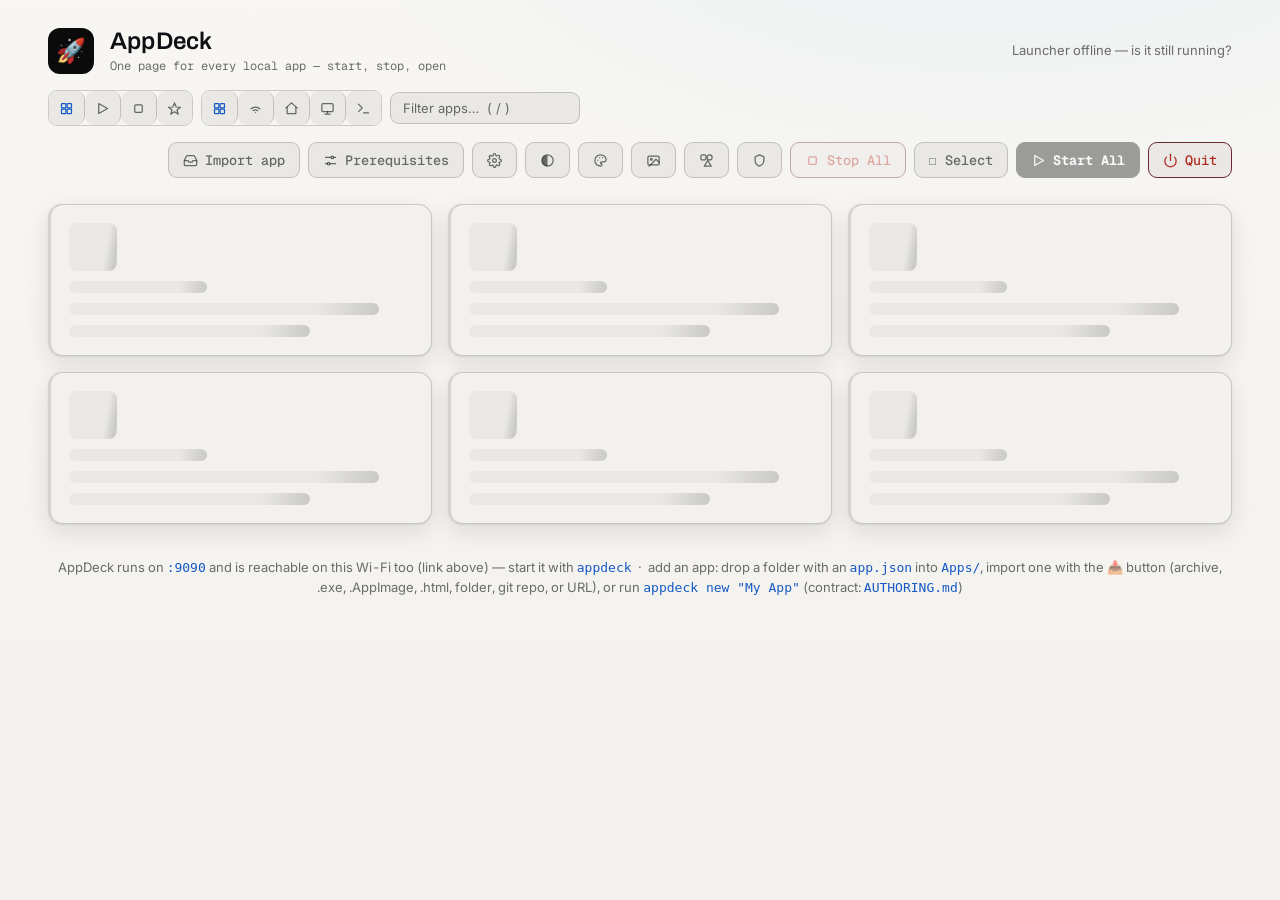
==== commit d92ff189: "Add link icon & function" ====
--- a/cmd/appdeck/index.html
+++ b/cmd/appdeck/index.html
@@ -1423,7 +1423,7 @@
         ? "Shared on the Wi-Fi (current) — every device on this network can open it. Click to keep this app on this computer only"
         : "This computer only (current). Click to make it reachable from other devices on the Wi-Fi"}" aria-label="${a.network ? "Shared on the Wi-Fi — click to keep local" : "Local only — click to share on the Wi-Fi"}">${a.network ? svg("wifi") : svg("home")}</button>`}
       ${privilegeButton(a)}
-      ${a.exposeable ? `<button class="btn-ghost icon-btn ${a.exposed ? "net-on" : "dim"}" data-act="expose" data-id="${a.id}" title="${escapeHtml(exposeTip(a))}" aria-label="Expose to the OS">${svg("link")}</button>` : ""}
+      <button class="btn-ghost icon-btn ${a.exposed ? "net-on" : "dim"}" data-act="expose" data-id="${a.id}" ${a.exposeable ? "" : "disabled"} title="${escapeHtml(exposeTip(a))}" aria-label="Expose to the OS">${svg("link")}</button>
       <button class="btn-ghost icon-btn" data-act="storage" data-id="${a.id}" title="Storage — keep this app local, or move its data or the whole app to another drive" aria-label="Storage">${svg("disk")}</button>
       <button class="btn-ghost" data-act="datafolder" data-id="${a.id}" title="Open the app's data folder" aria-label="Open data folder">${svg("folder")}</button>
       <button class="btn-ghost" data-act="uninstall" data-id="${a.id}" title="Uninstall — removes the app folder (apps listed in apps.json must be removed there first)" aria-label="Uninstall">${svg("trash")}</button>
@@ -1474,12 +1474,19 @@
 
 // exposeTip is the 🔗 button's tooltip — the artifact name differs per OS,
 // the trade-off (findable outside the deck, but no launcher environment)
-// is the same everywhere.
+// is the same everywhere. Disabled cards explain why, like the privilege
+// button does.
 function exposeTip(a) {
+  if (!a.exposeable) {
+    return "Nothing to expose — this app runs inside the launcher (a hosted page or a shell command) and has no program of its own to hand to the OS.";
+  }
   const where = hostOS === "darwin" ? "/Applications" : hostOS === "windows" ? "the Start menu" : "the applications menu";
   const what = hostOS === "darwin" ? "Spotlight, Finder and Launchpad" : hostOS === "windows" ? "Windows search" : "your desktop's search";
-  if (a.exposed) return `Linked into ${where} right now — ${what} see it. Click to remove the link (the app itself stays in the deck).`;
-  return `Expose to ${where} — a link ${what} will find, so you can open the app without AppDeck. The deck keeps owning the folder: updates and uninstall stay here, and the link follows them. Note: launched this way the app runs without the launcher's environment (ports, data dir) — ideal for self-contained apps.`;
+  const gen = hostOS === "darwin" && !a.exposed
+    ? " A bare binary is wrapped into its own .app first — the same wrapper the elevation feature builds, so the two share one bundle and never override each other."
+    : "";
+  if (a.exposed) return `Linked into ${where} right now — ${what} see it, and Start launches the app through that bundle. Click to remove the link (the app itself stays in the deck).`;
+  return `Expose to ${where} — a link ${what} will find, so you can open the app without AppDeck.${gen} The deck keeps owning the folder: updates and uninstall stay here. Launched standalone the app runs without the launcher's environment (ports, data dir) — ideal for self-contained apps.`;
 }
 
 // shortLanUrl renders a LAN URL as :port/path — the port chip next to it
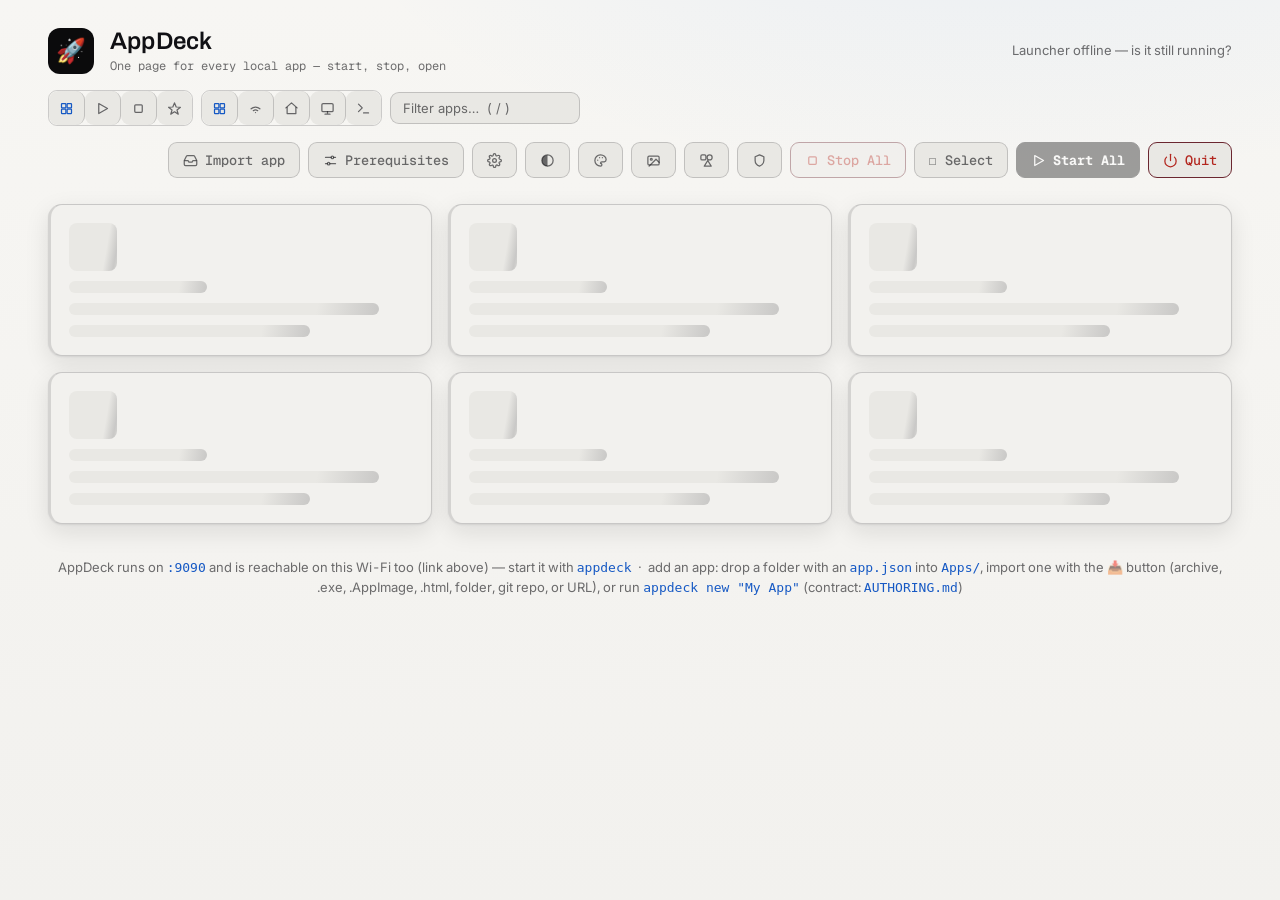
==== commit 87230151: "Harden the launcher, add login item, usage stats and new themes - Host allowlist (DNS-rebinding fenc" ====
--- a/cmd/appdeck/index.html
+++ b/cmd/appdeck/index.html
@@ -225,6 +225,11 @@
   .batch-bar .grow { flex: 1; }
   .batch-row { display: flex; justify-content: space-between; gap: 12px; padding: 6px 0; border-bottom: 1px solid var(--border); }
   .batch-list { margin: 10px 0; max-height: 40vh; overflow: auto; }
+  /* Removed-apps shelf rows: name on the left, Restore/Forget on the right. */
+  .removed-row { display: flex; align-items: center; gap: 10px; padding: 6px 0; border-bottom: 1px solid var(--border); }
+  .removed-row:last-child { border-bottom: none; }
+  .removed-row .removed-name { flex: 1; overflow: hidden; text-overflow: ellipsis; white-space: nowrap; }
+  #removed-list, #forgotten-list { margin: 10px 0; max-height: 34vh; overflow: auto; }
   .group { border-radius: var(--radius); }
   .group.dragover { outline: 2px dashed var(--muted); outline-offset: 6px; }
   .mini-icon {
@@ -244,6 +249,13 @@
     margin-bottom: 4px;
   }
   .menu-item:hover { border-color: var(--accent, #5ccdf2); }
+  .menu-details { margin-bottom: 4px; }
+  .menu-details summary.menu-item { list-style: none; cursor: pointer; }
+  .menu-details summary.menu-item::-webkit-details-marker { display: none; }
+  .menu-details[open] summary.menu-item { border-color: var(--accent, #5ccdf2); }
+  .menu-check { display: flex; align-items: center; gap: 8px; padding: 6px 12px; font-size: 12.5px; color: var(--muted); cursor: pointer; border-radius: 8px; }
+  .menu-check:hover { color: var(--text); }
+  .menu-check input { accent-color: var(--accent, #5ccdf2); flex: none; margin: 0; }
   .drag-hint {
     position: fixed; left: 50%; bottom: 22px; transform: translateX(-50%);
     z-index: 55; background: var(--toast-bg, var(--panel)); border: 1px solid var(--border);
@@ -321,6 +333,30 @@
   .status-label { display: inline-block; width: 48px; font-size: 13px; text-align: left; }
   .running .dot { background: var(--green); box-shadow: 0 0 8px rgba(47, 213, 117, .8); animation: pulse 2s ease infinite; }
   @keyframes pulse { 50% { box-shadow: 0 0 2px rgba(47,213,117,.4); } }
+  /* Started but not answering yet — the port probe (or the manifest's health
+     path) has not come back once. Amber pulse until the prober flips it. */
+  .card.starting { border-color: var(--badge-ext-border); }
+  .starting .dot { background: var(--amber); box-shadow: 0 0 8px rgba(235, 203, 139, .8); animation: pulse-amber 1.1s ease infinite; }
+  @keyframes pulse-amber { 50% { box-shadow: 0 0 2px rgba(235,203,139,.4); } }
+  .starting .status-label { width: auto; } /* "Starting…" is wider than the 48px box */
+  /* ⌘K quick switcher */
+  .palette .modal-input { margin-bottom: 8px; }
+  .palette-list { max-height: 46vh; overflow-y: auto; }
+  .pal-row {
+    display: flex; gap: 10px; align-items: center; padding: 8px 10px;
+    border-radius: 9px; cursor: pointer; border: 1px solid transparent;
+  }
+  .pal-row.sel, .pal-row:hover { background: var(--btn-hover-bg); border-color: var(--border); }
+  .pal-row .pal-name { flex: 1; overflow: hidden; text-overflow: ellipsis; white-space: nowrap; }
+  .pal-row .pal-hint { color: var(--muted); font-size: 12px; flex: none; }
+  .pal-row .app-icon { width: 26px; height: 26px; font-size: 14px; flex: none; }
+  .pal-row .app-icon img { width: 100%; height: 100%; object-fit: contain; }
+  .palette-foot { margin: 8px 0 0; }
+  /* Theme pack thumbnails in the 🎨 picker */
+  .theme-thumb {
+    width: 34px; height: 22px; border-radius: 4px; object-fit: cover;
+    vertical-align: -6px; margin-right: 5px; border: 1px solid var(--border);
+  }
   .status small { color: var(--muted); font-size: 12px; display: block; margin-top: 3px; }
   .badge {
     display: inline-block; font-size: 10.5px; padding: 2px 8px; border-radius: 999px;
@@ -396,18 +432,40 @@
   .view-list .card-top { flex: 1 1 auto; min-width: 0; align-items: center; }
   .card-copy { min-width: 0; }
   .view-list .card-title { white-space: nowrap; overflow: hidden; text-overflow: ellipsis; }
-  .view-list .card-desc { display: -webkit-box; -webkit-line-clamp: 1; -webkit-box-orient: vertical; overflow: hidden; }
+  .view-list .card-desc { display: block; white-space: nowrap; overflow: hidden; text-overflow: ellipsis; }
   .view-list .meta { flex: 0 0 auto; }
   /* Inflexible: proportional shrink bleeds a few px into the buttons and
      orphan-wraps the last one at mid widths even when the title block still
      has room. */
-  .view-list .actions { margin: 0; flex: 0 0 auto; margin-left: auto; justify-content: flex-end; }
+  /* Explicit width: Chrome sizes a nested wrapping flex container by
+     fit-content (the row's leftover), which clamped the row and wrapped the
+     uninstall button. 740px = the one-line sum of all buttons + gaps. */
+  .view-list .actions { margin: 0; flex: 0 0 auto; width: 740px; margin-left: auto; justify-content: flex-end; }
   .view-list .actions .grow { flex: 0 0 auto; }
+  /* Column alignment across stopped/running cards: the status and the four
+     state buttons sit in fixed slots, so Restart (wider than Port…) and
+     Running (wider than Stopped) no longer shift every card's columns. */
+  .view-list .status { flex: 0 0 84px; }
+  .view-list .meta { flex: 0 0 auto; }
+  .view-list .port-label { width: 10ch; }
+  .view-list .actions { gap: 5px; }
+  .view-list .actions [data-act="start"],
+  .view-list .actions [data-act="stop"],
+  .view-list .actions [data-act="restart"],
+  .view-list .actions [data-act="port"],
+  .view-list .actions [data-act="open"] { flex: 0 0 90px; min-width: 90px; padding: 5px 10px; justify-content: center; }
+  .view-list .actions [data-act="logs"] { flex: 0 1 auto; min-width: 0; padding-left: 8px; padding-right: 8px; }
+  /* The tail icons compress before anything wraps — the uninstall button
+     stays on the row instead of dropping to a lonely second line. */
+  .view-list .actions .icon-btn,
+  .view-list .actions [data-act="uninstall"],
+  .view-list .actions [data-act="datafolder"],
+  .view-list .actions [data-act="privilege"] { flex: 0 1 30px; min-width: 28px; padding: 5px 6px; }
   /* Genuinely narrow window: give the buttons back their shrink so they
      re-wrap inside the actions block instead of squeezing the status/meta
      cluster into the title — by then every card is squeezed the same, so
      they wrap alike. (One-line needs ~1230px with the Wi-Fi link present.) */
-  @media (max-width: 1280px) { .view-list .actions { flex: 0 1 auto; } }
+  @media (max-width: 1280px) { .view-list .actions { flex: 0 1 auto; width: auto; } }
   .view-list .app-icon { width: 40px; height: 40px; }
   .view-compact .grid { grid-template-columns: repeat(auto-fill, minmax(230px, 1fr)); gap: 10px; }
   .view-compact .card { padding: 12px 12px 10px; gap: 8px; }
@@ -534,6 +592,9 @@
     border-radius: var(--radius) 0 0 var(--radius); border-right: none;
     box-shadow: -18px 0 60px rgba(0, 0, 0, .4);
   }
+  /* The body fills the panel so growable children (the security scan's
+     results list) can use the leftover height instead of leaving it empty. */
+  .overlay.side .modal-body { flex: 1 1 0; min-height: 0; }
   .modal {
     background: color-mix(in srgb, var(--panel) 88%, transparent);
     backdrop-filter: blur(18px) saturate(1.15);
@@ -696,9 +757,25 @@
   /* The cancel abort sits in the footer while the import runs — a stuck
      import (big repo, dead connection) must never be un-cancellable. */
   #import-dock .dock-cancel { margin-left: auto; padding: 2px 10px; font-size: 12px; }
+  /* Download strip: a browser-mode download in the native window reports its
+     progress here (window.__deckDownload), so a 100 MB asset is not a silent
+     wait. Bottom-left keeps it clear of the import dock. */
+  #dl-stack { position: fixed; left: 16px; bottom: 16px; z-index: 60;
+    width: min(360px, calc(100vw - 32px)); display: flex; flex-direction: column; gap: 8px; }
+  #dl-stack[hidden] { display: none; }
+  .dl-row { background: var(--panel, #20242b); border: 1px solid var(--border, #333);
+    border-radius: 10px; padding: 8px 10px; box-shadow: 0 8px 24px rgba(0,0,0,.4); font-size: 12.5px; }
+  .dl-row .dl-top { display: flex; align-items: center; gap: 8px; }
+  .dl-row .dl-name { flex: 1; overflow: hidden; text-overflow: ellipsis; white-space: nowrap; font-weight: 600; }
+  .dl-row .dl-bar { height: 5px; border-radius: 3px; background: var(--border, #333); margin: 7px 0 5px; overflow: hidden; }
+  .dl-row .dl-fill { height: 100%; width: 0; background: var(--accent, #4f9cf9); transition: width .15s linear; }
+  .dl-row.done .dl-fill { background: var(--green, #7c6); }
+  .dl-row.err .dl-fill { background: var(--red, #e66); }
+  .dl-row .dl-sub { display: flex; align-items: center; gap: 8px; color: var(--muted, #9aa); font-size: 11.5px; }
+  .dl-row .dl-sub button { margin-left: auto; padding: 1px 8px; font-size: 11.5px; }
   /* Toasts used to share the dock's bottom-right corner at the same
      z-index and hid behind it; they now live top-right, above everything. */
-  .toasts { position: fixed; top: 64px; right: 20px; bottom: auto; display: flex; flex-direction: column; gap: 8px; z-index: 80; }
+  .toasts { position: fixed; top: auto; bottom: 20px; right: 20px; display: flex; flex-direction: column; gap: 8px; z-index: 80; }
 </style>
 <script>
   // Apply the saved theme (or the OS preference) before first paint to avoid a flash.
@@ -830,7 +907,7 @@
           <input id="import-args" class="modal-input" placeholder="--mode portable">
         </label>
         <label class="chk"><input type="checkbox" id="import-silent">
-          It's an installer — attempt a silent install into the app folder (Windows, NSIS/Inno)</label>
+          It's an installer — run it now with silent flags into the app folder (Windows, NSIS/Inno)</label>
       </div>
       <button class="btn primary" id="import-go" disabled>Import file</button>
       <hr>
@@ -857,6 +934,14 @@
   </div>
 </div>
 
+<div class="overlay" id="palette-overlay">
+  <div class="modal small palette">
+    <input id="palette-input" class="modal-input" placeholder="Jump to an app…" autocomplete="off" spellcheck="false" aria-label="Quick switcher">
+    <div class="palette-list" id="palette-list"></div>
+    <p class="muted palette-foot">↵ start or open &nbsp;·&nbsp; ⌥↵ logs &nbsp;·&nbsp; ↑↓ choose &nbsp;·&nbsp; esc close</p>
+  </div>
+</div>
+
 <div class="overlay" id="deck-overlay">
   <div class="modal small">
     <div class="modal-head"><span>⚙ Deck tools</span><button class="x" id="deck-close">✕ Close</button></div>
@@ -864,6 +949,18 @@
       <button class="menu-item" id="btn-sortmode" title="How apps are ordered inside each section">🔢 Original order</button>
       <button class="menu-item" id="btn-viewmode" title="Card layout">▦ Grid</button>
       <button class="menu-item" id="btn-openmode" title="Where apps open when you click Open">📑 In-window tab</button>
+      <details class="menu-details" id="cardact-details">
+        <summary class="menu-item" id="btn-cardact" title="Choose which buttons appear on every app card">🔲 Card buttons</summary>
+        <label class="menu-check"><input type="checkbox" data-cardact="network">🛜 Wi-Fi sharing toggle</label>
+        <label class="menu-check"><input type="checkbox" data-cardact="privilege">🛡 Elevated (privilege)</label>
+        <label class="menu-check"><input type="checkbox" data-cardact="expose">🔗 Expose to the OS</label>
+        <label class="menu-check"><input type="checkbox" data-cardact="storage">💾 Storage</label>
+        <label class="menu-check"><input type="checkbox" data-cardact="datafolder">📁 Data folder</label>
+        <label class="menu-check"><input type="checkbox" data-cardact="update">↻ Update from origin</label>
+        <label class="menu-check"><input type="checkbox" data-cardact="terminal">⌨ Terminal (CLI apps)</label>
+        <label class="menu-check"><input type="checkbox" data-cardact="uninstall">🗑 Uninstall</label>
+        <p class="muted small" style="margin:4px 0 0">Unchecked = hidden from every card. Applies instantly.</p>
+      </details>
       <hr>
       <button class="menu-item" id="menu-deck-export">⬇ Export deck…</button>
       <p class="muted">Downloads your whole deck — every app, the registry and your Wi-Fi choices — as one zip.</p>
@@ -871,12 +968,23 @@
       <p class="muted">Merges a deck export: apps not already installed are added; nothing existing is touched.</p>
       <button class="menu-item" id="menu-update-launcher">⬆ Update launcher…</button>
       <p class="muted">Upload a launcher release zip (bare binary or AppDeck.app) — it replaces the running launcher in place, no backup kept. Restart AppDeck afterwards.</p>
+      <button class="menu-item" id="menu-download-dir" title="Where the AppDeck window saves a download">⬇ Downloads — ~/Downloads</button>
+      <button class="menu-item" id="menu-download-ask" title="Ask for a destination before every download">🗂 Ask where to save each download</button>
+      <p class="muted">Applies to downloads started inside the AppDeck window (an app's Download button) — a real browser keeps its own folder.</p>
       <button class="menu-item" id="menu-storage">💾 Storage location…</button>
       <p class="muted">Move the whole app data set to a different drive/volume, while keeping the old copy until you delete it.</p>
       <button class="menu-item" id="menu-lan-mode">🛜 Dashboard reachability…</button>
       <p class="muted">Limit this dashboard to this computer (logs and app list stop being visible from the Wi-Fi) — shared <em>apps</em> stay reachable either way.</p>
+      <button class="menu-item" id="menu-launch-login">🚀 Launch AppDeck at login</button>
+      <p class="muted" id="menu-launch-login-hint">Registers the launcher with the OS so it starts when you log in — a macOS LaunchAgent, the Windows Run key, or a Linux autostart entry. Apps with the ⚡ badge then start with it. Re-asserted on every boot, so updating AppDeck keeps it working.</p>
+      <button class="menu-item" id="menu-update-apps">⬆ Update apps from origin…</button>
+      <p class="muted">Re-imports every app that remembers where it came from (git repositories, download URLs) — stopped, updated in place, started again if it was running. Cards with an origin carry a ↻ button for one at a time.</p>
       <button class="menu-item" id="menu-apps-visibility">📇 App list on the network…</button>
       <p class="muted">Keep only the app-list API reachable from the Wi-Fi, or limit it to this computer. Cross-port deck tools (Wi-Fi Guard) keep working locally; from other devices they lose the list.</p>
+      <button class="menu-item" id="menu-restore-apps" style="display:none">↩ Restore removed apps…</button>
+      <p class="muted" id="menu-restore-apps-hint" style="display:none">Apps you uninstalled from a launcher that packs them inside the executable. Restoring unpacks the copy the launcher already carries — nothing is downloaded. 🧹 Forget keeps an app uninstalled but stops offering it here.</p>
+      <button class="menu-item" id="menu-forgotten-apps" style="display:none">🫥 Forgotten apps…</button>
+      <p class="muted" id="menu-forgotten-apps-hint" style="display:none">Removed apps you chose to forget. They stay uninstalled — their record is what keeps them off the deck — and they can still be restored from here.</p>
       <button id="btn-firewall" class="menu-item" style="display:none" title="One-time admin prompt that stops the per-app Windows Firewall Allow/Cancel popups">🔓 Wi-Fi permission…</button>
     </div>
   </div>
@@ -886,7 +994,7 @@
   <div class="modal small">
     <div class="modal-head"><span>🎨 Theme packs</span><button class="x" id="theme-close">✕ Close</button></div>
     <div class="modal-body">
-      <p class="muted">A theme pack is a <code>theme.css</code> stylesheet, optionally with an <code>icons/</code> folder whose files are named by app id (<code>icons/pdfcraft.png</code>, <code>icons/sentinel.svg</code>) — applying the pack overwrites those apps' icons.</p>
+      <p class="muted">A theme pack is a <code>theme.css</code> stylesheet, optionally with an <code>icons/</code> folder whose files are named by app id (<code>icons/pdfcraft.png</code>, <code>icons/whawk.svg</code>) — applying the pack overwrites those apps' icons.</p>
       <label>Theme
         <select id="theme-pick" class="modal-input" style="width:100%" aria-label="Dashboard theme"></select>
       </label>
@@ -896,6 +1004,14 @@
         <button class="btn-ghost" id="theme-cancel" disabled title="Back to the applied theme">✕ Cancel</button>
         <span class="muted" id="theme-preview-hint" style="display:none">previewing — nothing changes until Apply</span>
       </div>
+      <hr>
+      <label>Accent color — tints buttons, links and highlights over any theme
+        <span style="display:flex;gap:8px;align-items:center;margin-top:6px">
+          <input type="color" id="accent-pick" value="#6d8dff" aria-label="Accent color" style="width:52px;height:32px;padding:0;border:1px solid var(--border);border-radius:6px;background:none;cursor:pointer">
+          <button class="btn ghost" id="accent-reset">Reset</button>
+        </span>
+      </label>
+      <p class="muted">Stored in this browser, sits on top of every pack (inline on &lt;html&gt;, so it wins over both the base sheet and the applied pack). Preview is live; <b>Reset</b> hands the color back to the theme.</p>
       <hr>
       <label>…or import from a git repository (a repo or folder containing <code>theme.css</code>)
         <input id="theme-git" class="modal-input" placeholder="https://github.com/user/my-theme  ·  …/tree/main/MyTheme">
@@ -1003,7 +1119,7 @@
         <button class="btn-primary" id="security-selftest-go">Run self-test</button>
         <span class="muted" id="security-selftest-result" style="font-weight:600"></span>
       </div>
-      <div id="security-selftest-cases" style="max-height:220px;overflow:auto"></div>
+      <div id="security-selftest-cases" style="max-height:220px;overflow:auto;flex-shrink:0"></div>
       <hr>
       <label>VirusTotal API key (free tier — hash lookups only, files never leave this machine)
         <input id="security-vtkey" class="modal-input" type="password" placeholder="paste the key — empty disables lookups">
@@ -1014,7 +1130,7 @@
         <button class="btn-primary" id="security-scanall-go">Scan all apps</button>
         <span class="muted" id="security-scanall-status"></span>
       </div>
-      <div id="security-results" style="max-height:260px;overflow:auto"></div>
+      <div id="security-results" style="flex:1 1 0;min-height:180px;max-height:340px;overflow:auto"></div>
     </div>
   </div>
 </div>
@@ -1131,13 +1247,41 @@
     <div class="modal-head"><span>🗑 Uninstall these apps?</span><button class="x" id="batch-close">✕ Close</button></div>
     <div class="modal-body">
       <p class="muted">App folders are <b>permanently removed</b> — they do <b>not</b> go to the Trash.
-      Each app is stopped first; an app mid-start is skipped and reported.</p>
+      Each app is stopped first; an app mid-start is skipped and reported.
+      Apps packed inside the launcher (an all-in-one or <code>--only</code> build) stay removed until you
+      restore them from ⚙ Deck tools.</p>
       <div id="batch-list" class="batch-list"></div>
       <label class="chk"><input type="checkbox" id="batch-data-modal"> also delete each app's data folder</label>
     </div>
     <div class="modal-head">
       <button class="btn-ghost" id="batch-cancel2">Cancel</button>
       <button class="btn-stop" id="batch-go">Uninstall</button>
+    </div>
+  </div>
+</div>
+
+<!-- Removed-apps shelf: everything this machine uninstalled from a launcher
+     that packs its apps inside the executable. Each row offers Restore (unpack
+     the payload copy again) and Forget (stop offering it — the app stays
+     uninstalled; a forgotten payload app keeps its record, which is the only
+     thing keeping it off the deck, and stays visible under Forgotten). A DOM
+     modal, like the batch one above: the launcher's own WKWebView window shows
+     no native confirm() dialogs. -->
+<div class="overlay" id="removed-overlay">
+  <div class="modal">
+    <div class="modal-head"><span>↩ Removed apps</span><button class="x" id="removed-close">✕ Close</button></div>
+    <div class="modal-body">
+      <p class="muted">Apps you uninstalled from a launcher that packs them inside the executable. <b>Restore</b> unpacks the copy the launcher already carries — nothing is downloaded. <b>Forget</b> stops offering the restore; the app stays uninstalled.</p>
+      <div id="removed-list"></div>
+      <div id="forgotten-section" hidden>
+        <p class="muted" style="margin-top:14px"><b>🫥 Forgotten</b> — still uninstalled, no longer offered above. Their record is what keeps them off the deck; restoring brings the app back.</p>
+        <div id="forgotten-list"></div>
+      </div>
+    </div>
+    <div class="modal-head">
+      <button class="btn-ghost" id="removed-restore-all">↩ Restore all</button>
+      <span class="grow"></span>
+      <button class="btn-ghost" id="removed-close2">Close</button>
     </div>
   </div>
 </div>
@@ -1161,6 +1305,7 @@
   </div>
   <div class="dock-foot" id="import-dock-foot"><span id="import-dock-status"></span><button class="btn ghost dock-cancel" id="import-dock-cancel" hidden title="Abort this import — a running git clone or download is killed at once, later steps bail out">■ Cancel</button></div>
 </div>
+<div id="dl-stack" hidden></div>
 <div class="drag-hint" id="drag-hint" hidden></div>
 <div id="update-pending" hidden>
   <span id="update-pending-text">Update installed — restart AppDeck to run the new version</span>
@@ -1176,6 +1321,7 @@
 let hostWindow = "browser"; // how this dashboard is hosted: native|app|browser|none
 let hostOS = "";            // the launcher's OS (darwin/windows/linux) — gates OS-specific buttons
 let hostArch = "";          // the launcher's arch (amd64/arm64/386) — pre-flight platform checks
+let hostMode = "";          // "single-file" when every app lives inside the executable
 
 // Where apps open on "Open": as a tab inside this dashboard window (default),
 // in a separate window, or as a tab in the default browser (from the native
@@ -1192,7 +1338,7 @@
 // Card order inside each section: the registry's own order, alphabetical, or
 // grouped by category (sub-headers, alphabetical inside). Cycled by the
 // sort button next to Open-mode and remembered per browser.
-const SORT_MODES = ["original", "az", "cat"];
+const SORT_MODES = ["original", "az", "cat", "recent"];
 let sortMode = "original";
 try {
   const savedSort = localStorage.getItem("launcher.sortMode");
@@ -1362,8 +1508,12 @@
 
 function cardHtml(a) {
   const isBusy = busy.has(a.id);
+  // Starting ≠ running: the app's port (or its manifest health path) has not
+  // answered yet — amber dot until the prober flips Healthy.
+  const starting = a.running && a.healthy === false;
+  const statusLabel = !a.running ? "Stopped" : starting ? "Starting…" : (a.health ? "Ready" : "Running");
   const statusTxt = a.running
-    ? `Running · ${fmtAge(a.startedAt) || (a.managed ? "" : "external")}`
+    ? (starting ? "waiting for the app to answer" : `${fmtAge(a.startedAt) || (a.managed ? "" : "external")}`)
     : ""; // "Stopped" already shows in the main status — no echo
   const extBadge = a.external ? `<span class="badge ext" title="${escapeHtml(a.proc || "")}">external</span>` : "";
   const autoBadge = a.autostart ? `<span class="badge auto" title="Starts automatically with AppDeck">⚡ auto</span>` : "";
@@ -1384,14 +1534,14 @@
     ? `<span class="badge error" title="Flagged by the security scan — open the 🛡 dialog for details, Start will ask first">⚠ flagged</span>`
     : a.security === "warn"
       ? `<span class="badge" title="The security scan noted warnings — open the 🛡 dialog for details">🛡</span>` : "";
-  const accent = a.accent ? ` style="--app-accent:${a.accent}"` : "";
+  const accent = a.accent ? ` style="--app-accent:${escapeHtml(a.accent)}"` : "";
   const pinned = pinnedApps.has(a.id);
   return `
-  <div class="card ${a.running ? "running" : ""}${a.external ? " external" : ""}" id="card-${a.id}"${accent} data-id="${a.id}" data-net="${a.network ? "wifi" : "local"}"${a.desktop ? "" : ` draggable="true"`}>
+  <div class="card ${a.running ? (starting ? "starting" : "running") : ""}${a.external ? " external" : ""}" id="card-${a.id}"${accent} data-id="${a.id}" data-net="${a.network ? "wifi" : "local"}"${a.desktop ? "" : ` draggable="true"`}>
     <div class="card-top">
       <div class="app-icon">${a.iconFile
         ? `<img src="${iconQuery(a.id)}" alt="">`
-        : a.icon}</div>
+        : escapeHtml(a.icon)}</div>
       <button class="pin ${pinned ? "on" : ""}" data-act="pin" data-id="${a.id}" aria-label="${pinned ? "Unpin" : "Pin"} ${escapeHtml(a.name)}" title="${pinned ? "Pinned — click to unpin" : "Pin to the top of its section"}">${pinned ? svg("starFilled") : svg("star")}</button>
       <label class="batch-check" title="Select for batch uninstall"><input type="checkbox" data-batch="${a.id}" ${batchSelected.has(a.id) ? "checked" : ""} aria-label="Select ${escapeHtml(a.name)} for batch uninstall"></label>
       <div class="card-copy">
@@ -1399,11 +1549,11 @@
         <div class="card-desc">${escapeHtml(a.desc)}</div>
       </div>
       <div class="status">
-        <span class="dot"></span><span class="status-label">${a.running ? "Running" : "Stopped"}</span>
+        <span class="dot"></span><span class="status-label">${statusLabel}</span>
         ${statusTxt ? `<small>${escapeHtml(statusTxt)}</small>` : ""}
       </div>
     </div>
-    ${a.desktop ? "" : `<div class="meta"><span class="port-label" title="${a.portOverride ? `custom port — configured default :${a.port}` : `port :${a.port}`}">:${a.portOverride || a.port}${a.portOverride ? ` · custom` : ""}</span></div>`}
+    ${a.desktop ? "" : `<div class="meta"><span class="port-label" title="${a.portOverride ? `custom port — configured default :${a.port}` : `port :${a.port}`}">:${a.portOverride || a.port}</span></div>`}
     <div class="actions">
       ${a.running
         ? `<button class="btn-stop grow" data-act="stop" data-id="${a.id}" ${isBusy ? "disabled" : ""}>${isBusy ? '<span class="spinner"></span>' : svg("stop")} Stop</button>
@@ -1417,16 +1567,17 @@
            ${a.cli ? "" : `<button class="btn-primary icon-btn" data-act="show" data-id="${a.id}" disabled title="Start the app first">${svg("monitor")}</button>`}`
              : `<button class="btn-ghost" data-act="port" data-id="${a.id}" ${isBusy ? "disabled" : ""} title="Start on a custom port — useful when the configured port is taken">Port…</button>
            <button class="btn-ghost" data-act="open" data-id="${a.id}" disabled>Open ↗</button>`}`}
-      ${a.cli ? `<button class="btn-ghost icon-btn" data-act="terminal" data-id="${a.id}" title="Open a terminal in this app's folder — run its commands from there" aria-label="Open terminal">${svg("terminal")}</button>` : ""}
+      ${a.cli && !hiddenCardActions.has("terminal") ? `<button class="btn-ghost icon-btn" data-act="terminal" data-id="${a.id}" title="Open a terminal in this app's folder — run its commands from there" aria-label="Open terminal">${svg("terminal")}</button>` : ""}
+      ${a.origin && !hiddenCardActions.has("update") ? `<button class="btn-ghost icon-btn" data-act="update" data-id="${a.id}" title="Update from origin — re-imports in place from ${escapeHtml(a.origin)}" aria-label="Update from origin">${svg("restart")}</button>` : ""}
       <button class="btn-ghost" data-act="logs" data-id="${a.id}" title="View log" aria-label="View log">${svg("logs")} Logs</button>
-      ${a.desktop ? "" : `<button class="btn-ghost icon-btn ${a.network ? "net-on" : "dim"}" data-act="network-toggle" data-id="${a.id}" title="${a.network
+      ${a.desktop || hiddenCardActions.has("network") ? "" : `<button class="btn-ghost icon-btn ${a.network ? "net-on" : "dim"}" data-act="network-toggle" data-id="${a.id}" title="${a.network
         ? "Shared on the Wi-Fi (current) — every device on this network can open it. Click to keep this app on this computer only"
         : "This computer only (current). Click to make it reachable from other devices on the Wi-Fi"}" aria-label="${a.network ? "Shared on the Wi-Fi — click to keep local" : "Local only — click to share on the Wi-Fi"}">${a.network ? svg("wifi") : svg("home")}</button>`}
-      ${privilegeButton(a)}
-      <button class="btn-ghost icon-btn ${a.exposed ? "net-on" : "dim"}" data-act="expose" data-id="${a.id}" ${a.exposeable ? "" : "disabled"} title="${escapeHtml(exposeTip(a))}" aria-label="Expose to the OS">${svg("link")}</button>
-      <button class="btn-ghost icon-btn" data-act="storage" data-id="${a.id}" title="Storage — keep this app local, or move its data or the whole app to another drive" aria-label="Storage">${svg("disk")}</button>
-      <button class="btn-ghost" data-act="datafolder" data-id="${a.id}" title="Open the app's data folder" aria-label="Open data folder">${svg("folder")}</button>
-      <button class="btn-ghost" data-act="uninstall" data-id="${a.id}" title="Uninstall — removes the app folder (apps listed in apps.json must be removed there first)" aria-label="Uninstall">${svg("trash")}</button>
+      ${hiddenCardActions.has("privilege") ? "" : privilegeButton(a)}
+      ${hiddenCardActions.has("expose") ? "" : `<button class="btn-ghost icon-btn ${a.exposed ? "net-on" : "dim"}" data-act="expose" data-id="${a.id}" ${a.exposeable ? "" : "disabled"} title="${escapeHtml(exposeTip(a))}" aria-label="Expose to the OS">${svg("link")}</button>`}
+      ${hiddenCardActions.has("storage") ? "" : `<button class="btn-ghost icon-btn" data-act="storage" data-id="${a.id}" title="Storage — keep this app local, or move its data or the whole app to another drive" aria-label="Storage">${svg("disk")}</button>`}
+      ${hiddenCardActions.has("datafolder") ? "" : `<button class="btn-ghost" data-act="datafolder" data-id="${a.id}" title="Open the app's data folder" aria-label="Open data folder">${svg("folder")}</button>`}
+      ${hiddenCardActions.has("uninstall") ? "" : `<button class="btn-ghost" data-act="uninstall" data-id="${a.id}" title="Uninstall — removes the app folder (a registered app's apps.json entry goes too)" aria-label="Uninstall">${svg("trash")}</button>`}
     </div>
   </div>`;
 }
@@ -1529,8 +1680,10 @@
   const cli = visible.filter(a => a.cli);
   const desktop = visible.filter(a => a.desktop && !a.cli);
   const byName = (a, b) => String(a.name).localeCompare(String(b.name), undefined, { sensitivity: "base" });
+  const byRecent = (a, b) => ((b.lastStarted || 0) - (a.lastStarted || 0)) || byName(a, b);
   const pinFirst = (arr) => arr.sort((a, b) => (pinnedApps.has(b.id) ? 1 : 0) - (pinnedApps.has(a.id) ? 1 : 0));
   if (sortMode === "az") { wifi.sort(byName); local.sort(byName); desktop.sort(byName); }
+  if (sortMode === "recent") { wifi.sort(byRecent); local.sort(byRecent); desktop.sort(byRecent); }
   pinFirst(wifi);
   pinFirst(local);
   pinFirst(desktop);
@@ -1640,6 +1793,18 @@
       !e.metaKey && !e.ctrlKey && !e.altKey) {
     e.preventDefault();
     filterInput.focus();
+  } else if ((e.metaKey || e.ctrlKey) && e.key.toLowerCase() === "k") {
+    // ⌘K / Ctrl+K: the quick switcher, from anywhere.
+    e.preventDefault();
+    if ($("#palette-overlay").classList.contains("show")) closePalette();
+    else openPalette();
+  } else if ((e.metaKey || e.ctrlKey) && e.key.toLowerCase() === "r" && activeTabId) {
+    // ⌘R / Ctrl+R: reload the active app tab's page. The iframe is
+    // cross-origin (a different port), so the reload is a src reassignment —
+    // no frame access needed.
+    e.preventDefault();
+    const f = document.getElementById("apptab-frame-" + activeTabId);
+    if (f) f.src = f.src;
   } else if (e.key === "Escape") {
     if (document.activeElement === filterInput) filterInput.blur();
     // The 🎨/🖼 pickers are side panels previewing over the live deck — Esc closes them.
@@ -1688,6 +1853,7 @@
     if (h.window) hostWindow = h.window;
     if (h.os) hostOS = h.os;
     if (h.arch) hostArch = h.arch;
+    if (h.mode) hostMode = h.mode;
     if (h.version) { const lg = document.querySelector(".logo"); if (lg) lg.title = "AppDeck — build " + h.version; }
     $("#btn-firewall").style.display = h.os === "windows" ? "" : "none";
     apps = await api("/api/apps");
@@ -1857,6 +2023,13 @@
 // Starts watching a fresh job; returns the jobid to append to the request.
 function watchImportJob(title) {
   const id = (crypto.randomUUID ? crypto.randomUUID() : `job-${Date.now()}-${Math.random().toString(36).slice(2)}`);
+  watchImportJobById(id, title);
+  return id;
+}
+// Watch a job someone else started: RepoLens hands its install to /api/import
+// from its own port, so the dashboard never saw that response — the jobs list
+// tells it, and the same dock renders the same live log.
+function watchImportJobById(id, title) {
   importDock.id = id; importDock.done = false;
   importDockRender({ lines: [], done: false, ok: false }, title);
   clearInterval(importDock.timer);
@@ -1887,6 +2060,108 @@
   return id;
 }
 
+/* ---------- imports started elsewhere (RepoLens → AppDeck) ---------- */
+
+setInterval(async () => {
+  if (importDock.id && !importDock.done) return; // already watching one
+  let jobs = [];
+  try { jobs = (await api("/api/import/jobs")).jobs || []; } catch { return; }
+  const live = jobs.filter(j => !j.done).sort((a, b) => (b.startedAt || 0) - (a.startedAt || 0));
+  if (!live.length) return;
+  const job = live[0];
+  if (job.id === importDock.id) return;
+  watchImportJobById(job.id, job.label ? `${job.label} — installing…` : "Installing…");
+}, 2000);
+
+/* ---------- downloads in the native window ---------- */
+
+// The WKWebView download delegate calls window.__deckDownload for every
+// browser-mode download (start → progress → done|error). Rendering lives here,
+// so the deck owns the feedback instead of a silent beep.
+const dlItems = new Map();
+function dlBridge(msg) {
+  try { window.webkit.messageHandlers.appdeckDownload.postMessage(msg); } catch { /* browser: no bridge */ }
+}
+function dlShort(n) {
+  if (!n) return "";
+  if (n > 1073741824) return (n / 1073741824).toFixed(1) + " GB";
+  if (n > 1048576) return (n / 1048576).toFixed(1) + " MB";
+  return Math.round(n / 1024) + " KB";
+}
+window.__deckDownload = function (ev) {
+  if (!ev || !ev.id) return;
+  const cur = dlItems.get(ev.id) || { id: ev.id, name: ev.name || "download", pct: 0 };
+  Object.assign(cur, ev);
+  dlItems.set(ev.id, cur);
+  renderDownloads();
+  if (ev.state === "done" || ev.state === "error") {
+    setTimeout(() => { dlItems.delete(ev.id); renderDownloads(); }, 25000);
+  }
+};
+function renderDownloads() {
+  const box = document.getElementById("dl-stack");
+  if (!box) return;
+  const items = [...dlItems.values()];
+  box.hidden = items.length === 0;
+  box.innerHTML = items.map((d) => {
+    const cls = d.state === "done" ? "done" : d.state === "error" ? "err" : "";
+    const pct = d.state === "done" ? 100 : Math.max(0, Math.min(100, d.pct || 0));
+    const running = d.state !== "done" && d.state !== "error";
+    const sub = d.state === "error" ? escapeHtml(d.error || "failed")
+      : d.state === "done" ? `saved · ${dlShort(d.total || d.done)}`
+      : `${dlShort(d.done)}${d.total ? " / " + dlShort(d.total) : ""} · ${Math.round(pct)}%`;
+    const action = d.state === "done"
+      ? `<button class="btn-primary" data-dl-reveal="${escapeHtml(d.path || "")}" title="Show the file in Finder">Show in Finder</button>`
+      : running ? `<button class="btn-ghost" data-dl-cancel="${d.id}" title="Stop this download">Cancel</button>` : "";
+    return `<div class="dl-row ${cls}">
+      <div class="dl-top"><span>⬇</span><span class="dl-name" title="${escapeHtml(d.name || "")}">${escapeHtml(d.name || "download")}</span>
+        <span class="muted">${running ? "downloading" : d.state === "done" ? "✓" : "⚠"}</span></div>
+      <div class="dl-bar"><div class="dl-fill" style="width:${pct}%"></div></div>
+      <div class="dl-sub"><span>${sub}</span>${action}</div></div>`;
+  }).join("");
+}
+document.getElementById("dl-stack").addEventListener("click", (e) => {
+  const reveal = e.target.closest("[data-dl-reveal]");
+  if (reveal && reveal.dataset.dlReveal) { dlBridge({ action: "reveal", path: reveal.dataset.dlReveal }); return; }
+  const cancel = e.target.closest("[data-dl-cancel]");
+  if (cancel) dlBridge({ action: "cancel", id: Number(cancel.dataset.dlCancel) });
+});
+
+/* ---------- download destination (Deck tools) ---------- */
+
+async function refreshDownloadSettings() {
+  let s = {};
+  try { s = await api("/api/launcher-settings"); } catch { return; }
+  const dir = s.downloadDir || "";
+  const label = document.getElementById("menu-download-dir");
+  if (label) {
+    label.textContent = `⬇ Downloads — ${dir ? dir.replace(/^\/Users\/[^/]+/, "~") : "~/Downloads"}`;
+    label.title = dir ? `Saved downloads go to ${dir}` : "Saved downloads go to ~/Downloads";
+  }
+  const ask = document.getElementById("menu-download-ask");
+  if (ask) ask.textContent = `${s.downloadAsk ? "✅" : "🗂"} Ask where to save each download`;
+}
+document.getElementById("menu-download-dir").addEventListener("click", async () => {
+  try {
+    const res = await api("/api/downloads/pick", {});
+    if (res.canceled) return;
+    if (!res.ok) { toast(res.error || "Could not set the folder", "err"); return; }
+    toast(`Downloads now go to ${res.dir}`, "ok");
+    refreshDownloadSettings();
+  } catch (e) { toast(`Folder picker failed: ${e.message}`, "err"); }
+});
+document.getElementById("menu-download-ask").addEventListener("click", async () => {
+  try {
+    const cur = await api("/api/launcher-settings");
+    const next = !cur.downloadAsk;
+    await api("/api/launcher-settings", { downloadAsk: next });
+    toast(next ? "Downloads will ask where to save" : "Downloads save straight to the folder", "ok");
+    refreshDownloadSettings();
+  } catch (e) { toast(`Could not change it: ${e.message}`, "err"); }
+});
+document.getElementById("btn-gear").addEventListener("click", () => { refreshDownloadSettings(); refreshRemovedApps(); refreshLoginItem(); });
+refreshDownloadSettings();
+
 async function postImport(query, body) {
   // Pre-flight platform check: the file/URL name often tells the story
   // ("…-windows-amd64.zip" on a Mac). A mismatch asks before wasting the
@@ -1917,12 +2192,53 @@
   return out;
 }
 
+/* ---------- update-from-origin (↻ on cards that remember their import URL) ---------- */
+
+// One app: re-run the same import the app originally arrived through. The
+// server stops a running instance, swaps the folder in place, and the dock
+// streams the milestones — the identical machinery as a manual re-import.
+async function updateFromOrigin(app, wasRunning) {
+  const jobId = watchImportJob(`Updating ${app.name}…`);
+  try {
+    const res = await fetch(`/api/import?jobid=${encodeURIComponent(jobId)}&appname=${encodeURIComponent(app.name)}&url=${encodeURIComponent(app.origin)}`, { method: "POST", body: "" });
+    const out = await res.json();
+    if (out.ok) {
+      toast(`${app.name} updated from its origin`, "ok");
+      await refresh();
+      if (wasRunning) await act(app.id, "start");
+    } else if (!out.pendingSecurity) {
+      toast(out.error || `Update of ${app.name} failed`, "err");
+    }
+    return out.ok;
+  } catch (e) {
+    toast(`Update of ${app.name} failed: ${e}`, "err");
+    return false;
+  }
+}
+
+// Every app that remembers where it came from, one after another so the
+// stop/update/swap steps never race each other.
+async function updateAllFromOrigin() {
+  const list = apps.filter(a => a.origin);
+  if (!list.length) {
+    toast("No apps remember an origin yet — git and URL imports do", "err");
+    return;
+  }
+  const names = list.map(a => `  · ${a.name}`).join("\n");
+  if (!confirm(`Update ${list.length} app(s) from their origins?\n\n${names}\n\nEach one is stopped, re-imported in place, and started again if it was running. Watch the progress dock.`)) return;
+  let done = 0;
+  for (const app of list) {
+    const wasRunning = app.running;
+    if (await updateFromOrigin(app, wasRunning)) done++;
+  }
+  toast(`Updated ${done} of ${list.length} app(s) from their origins`, done === list.length ? "ok" : "err");
+}
+
 // A source-only project the launcher cannot build (C/C++ autotools and
 // friends) may still be packaged by the OS's package manager — probe by the
 // project name and, when it is, offer the one-click consented install that
 // ends as a ⌨ CLI app card. Nothing installs without the click.
-async function maybeOfferPackage(params, errText) {
-  const box = $("#import-pkg-offer");
+async function maybeOfferPackage(params, errText) {  const box = $("#import-pkg-offer");
   box.hidden = true;
   box.innerHTML = "";
   if (!/cannot build C\/C\+\+|no recognizable layout/.test(errText)) return;
@@ -2036,10 +2352,11 @@
     themeApplied = (themePacks.find((p) => p.applied) || {}).name || "";
     sel.innerHTML = themeSelectHtml(themePacks);
     if (themePacks.length) {
-      // Button strip: preview on click, 🗑 for imported packs.
+      // Button strip: preview on click, 🗑 for imported packs. A pack that
+      // ships preview.png/svg shows it as a thumbnail (/api/themes/preview).
       list.innerHTML = `<div style="display:flex;flex-wrap:wrap;gap:8px">` + themePacks.map(t =>
         `<span style="display:inline-flex;gap:6px;align-items:center">` +
-        `<button class="btn ${t.applied ? "btn-primary" : "ghost"}" data-theme-preview="${escapeHtml(t.name)}" title="Preview ${escapeHtml(t.name)}${t.hasIcons ? " (pack also has app icons — those land on Apply)" : ""}">${t.applied ? "● " : ""}${escapeHtml(t.name)}</button>` +
+        `<button class="btn ${t.applied ? "btn-primary" : "ghost"}" data-theme-preview="${escapeHtml(t.name)}" title="Preview ${escapeHtml(t.name)}${t.hasIcons ? " (pack also has app icons — those land on Apply)" : ""}">${t.hasPreview ? `<img class="theme-thumb" src="/api/themes/preview/${encodeURIComponent(t.name)}" alt="">` : ""}${t.applied ? "● " : ""}${escapeHtml(t.name)}</button>` +
         (t.builtin ? "" : `<button class="btn ghost" data-theme-delete="${escapeHtml(t.name)}" title="Delete ${escapeHtml(t.name)}">🗑</button>`) +
         `</span>`).join("") + `</div>`;
     } else {
@@ -2065,9 +2382,13 @@
     themeApplied = themePending;
     themeRefreshUi();
     toast(res.note || "theme applied", "ok");
+    $("#theme-close").click(); // done — back to the deck; 🎨 reopens any time
   } catch (e) { toast(`Apply failed: ${e}`, "err"); }
 });
-$("#theme-cancel").addEventListener("click", () => themePreview(themeApplied));
+$("#theme-cancel").addEventListener("click", () => {
+  themePreview(themeApplied); // revert the live preview, then leave
+  $("#theme-close").click();
+});
 $("#btn-themes").addEventListener("click", () => { $("#theme-overlay").classList.add("show"); loadThemePacks(); });
 $("#theme-close").addEventListener("click", () => $("#theme-overlay").classList.remove("show"));
 $("#theme-overlay").addEventListener("click", (e) => { if (e.target === e.currentTarget) $("#theme-close").click(); });
@@ -2117,6 +2438,127 @@
     } catch (e) { toast(`Import failed: ${e}`, "err"); }
   });
 }
+
+// ---- accent color (🎨 panel): an operator tint over any theme ----
+// Inline on <html>, so it beats both the base stylesheet and the applied
+// pack regardless of load order; stored per browser like the theme mode.
+// --accent-2 is the darker companion most gradients pair --accent with.
+function hexToRgb(h) {
+  const n = parseInt(h.slice(1), 16);
+  return [(n >> 16) & 255, (n >> 8) & 255, n & 255];
+}
+function shadeAccent(hex, f) {
+  const [r, g, b] = hexToRgb(hex);
+  const dark = (v) => Math.round(v * (1 - f));
+  return "#" + [r, g, b].map((v) => dark(v).toString(16).padStart(2, "0")).join("");
+}
+function applyAccent(hex) {
+  const root = document.documentElement;
+  if (!hex) {
+    root.style.removeProperty("--accent");
+    root.style.removeProperty("--accent-2");
+    return;
+  }
+  root.style.setProperty("--accent", hex);
+  root.style.setProperty("--accent-2", shadeAccent(hex, 0.15));
+}
+$("#accent-pick").addEventListener("input", (e) => applyAccent(e.target.value));
+$("#accent-pick").addEventListener("change", (e) => {
+  try { localStorage.setItem("launcher.accent", e.target.value); } catch {}
+  toast("Accent color saved");
+});
+$("#accent-reset").addEventListener("click", () => {
+  applyAccent("");
+  try { localStorage.removeItem("launcher.accent"); } catch {}
+  toast("Accent color reset — the theme's own is back");
+});
+try {
+  const savedAccent = localStorage.getItem("launcher.accent");
+  if (savedAccent && /^#[0-9a-f]{6}$/i.test(savedAccent)) {
+    applyAccent(savedAccent);
+    $("#accent-pick").value = savedAccent;
+  }
+} catch {}
+
+// ---- ⌘K quick switcher: keyboard-only start/open/logs ----
+// A palette over the live app list; fuzzy subsequence match on name (then
+// category), Enter fires the primary action — start when stopped, open (or
+// Show for desktop apps) when running, ⌥↵ always opens the log.
+function fuzzyScore(q, text) {
+  q = q.toLowerCase();
+  const t = text.toLowerCase();
+  if (!q) return 1;
+  let qi = 0, score = 0, streak = 0;
+  for (const ch of t) {
+    if (qi < q.length && ch === q[qi]) { qi++; streak++; score += 2 + streak; }
+    else streak = 0;
+  }
+  return qi === q.length ? score : 0;
+}
+let paletteRows = [], paletteSel = 0;
+function paletteRender() {
+  const q = $("#palette-input").value.trim();
+  const scored = apps
+    .map((a) => ({ a, s: Math.max(fuzzyScore(q, a.name), fuzzyScore(q, a.category || "") * 0.5) }))
+    .filter((x) => x.s > 0)
+    .sort((x, y) => y.s - x.s || byNameCmp(x.a, y.a));
+  paletteRows = scored.map((x) => x.a).slice(0, 12);
+  paletteSel = 0;
+  $("#palette-list").innerHTML = paletteRows.length
+    ? paletteRows.map((a, i) => `
+      <div class="pal-row${i === paletteSel ? " sel" : ""}" data-pal="${a.id}">
+        <span class="app-icon">${a.iconFile ? `<img src="${iconQuery(a.id)}" alt="">` : escapeHtml(a.icon)}</span>
+        <span class="pal-name">${escapeHtml(a.name)}</span>
+        <span class="pal-hint">${a.running ? (a.desktop && !a.cli ? "show" : "open") : "start"}</span>
+      </div>`).join("")
+    : `<p class="muted" style="padding:8px 10px">no apps match — esc to close</p>`;
+}
+function paletteSyncSel() {
+  $("#palette-list").querySelectorAll(".pal-row").forEach((r, i) => r.classList.toggle("sel", i === paletteSel));
+  const sel = $("#palette-list .pal-row.sel");
+  if (sel) sel.scrollIntoView({ block: "nearest" });
+}
+async function paletteGo(app, logs) {
+  closePalette();
+  if (logs) return void openLogs(app);
+  if (app.desktop) {
+    if (app.cli) return void document.querySelector(`#card-${app.id} [data-act="terminal"]`)?.click();
+    if (app.running) {
+      try {
+        const res = await api("/api/show", { id: app.id });
+        if (res.error) toast(`${app.name}: ${res.error}`, "err");
+      } catch (e) { toast(`Could not focus ${app.name}: ${e}`, "err"); }
+      return;
+    }
+    return void act(app.id, "start");
+  }
+  if (app.running) return void openApp(app);
+  return void act(app.id, "start");
+}
+function openPalette() {
+  $("#palette-overlay").classList.add("show");
+  const input = $("#palette-input");
+  input.value = "";
+  paletteRender();
+  input.focus();
+}
+function closePalette() { $("#palette-overlay").classList.remove("show"); }
+const byNameCmp = (a, b) => String(a.name).localeCompare(String(b.name), undefined, { sensitivity: "base" });
+$("#palette-input").addEventListener("input", paletteRender);
+$("#palette-input").addEventListener("keydown", (e) => {
+  if (e.key === "ArrowDown") { e.preventDefault(); paletteSel = Math.min(paletteSel + 1, paletteRows.length - 1); paletteSyncSel(); }
+  else if (e.key === "ArrowUp") { e.preventDefault(); paletteSel = Math.max(paletteSel - 1, 0); paletteSyncSel(); }
+  else if (e.key === "Enter") {
+    e.preventDefault();
+    const app = paletteRows[paletteSel];
+    if (app) paletteGo(app, e.altKey);
+  } else if (e.key === "Escape") closePalette();
+});
+$("#palette-list").addEventListener("click", (e) => {
+  const row = e.target.closest("[data-pal]");
+  if (row) { const app = apps.find((a) => a.id === row.dataset.pal); if (app) paletteGo(app, e.altKey); }
+});
+$("#palette-overlay").addEventListener("click", (e) => { if (e.target === e.currentTarget) closePalette(); });
 
 // ---- backgrounds (🖼 header button: packs + brightness/opacity/colors) ----
 // Everything previews live: the pack's stylesheet (delivered with the pack
@@ -2310,6 +2752,7 @@
       toast("Background settings saved", "ok");
     }
     bgRefreshButtons();
+    $("#background-close").click(); // saved — back to the deck; 🖼 reopens any time
   } catch (e) { toast(`Apply failed: ${e}`, "err"); }
 });
 $("#background-cancel").addEventListener("click", () => {
@@ -2317,6 +2760,7 @@
   bgPending = bgApplied;
   bgApplyLive(); bgPreviewPack(); bgConfUi(); bgRefreshButtons();
   if (bgWindowBridge) bgWindowBridge(bgConf.transparency || 0); // revert the live window blend too
+  $("#background-close").click();
 });
 $("#btn-backgrounds").addEventListener("click", () => { $("#background-overlay").classList.add("show"); loadBackgrounds(); });
 $("#background-close").addEventListener("click", () => $("#background-overlay").classList.remove("show"));
@@ -3178,6 +3622,7 @@
   if (action === "open-import") { $("#btn-install").click(); return; }
   const app = apps.find(a => a.id === id);
   if (!app) return;
+  if (action === "update") { await updateFromOrigin(app); return; }
   if (action === "storage") { openStorage(app); return; }
   if (action === "terminal") {
     // ⌨ CLI tools: their home is a shell in the app's folder.
@@ -3268,7 +3713,16 @@
     const res = await api("/api/datafolder", { id });
     if (res.error) toast(res.error, "err");
   } else if (action === "uninstall") {
-    if (!confirm(`Uninstall ${app.name}?\n\nThe app folder will be removed.`)) return;
+    // Registry apps: in a folder build the launcher drops their apps.json
+    // entry itself; a payload app cannot be deleted from the executable, so
+    // there uninstall means the deck stops offering it (restorable from
+    // ⚙ Deck tools). Say which one is about to happen.
+    const ask = app.source === "registry"
+      ? (hostMode === "single-file"
+          ? `Uninstall ${app.name}?\n\nThis app is packed inside the launcher. It is removed from the deck and stays removed — restore it any time from ⚙ Deck tools.`
+          : `Uninstall ${app.name}?\n\nThis app is registered in apps.json. Uninstalling removes its entry there and deletes the app folder.`)
+      : `Uninstall ${app.name}?\n\nThe app folder will be removed.`;
+    if (!confirm(ask)) return;
     const removeData = confirm("Also delete the app's data folder?\n(databases/settings under AppDeck\\appdata)\n\nOK = delete data too   ·   Cancel = keep data");
     const res = await api("/api/uninstall", { id, removeData });
     if (res.error) { toast(res.error, "err"); return; }
@@ -3303,13 +3757,14 @@
 });
 applyOpenModeBtn();
 
-// Sort-order button: cycles original → A–Z → category, remembered per
-// browser like the open-mode setting.
-const SORT_LABEL = { original: "🔢 Original order", az: "🔤 A–Z", cat: "🏷 Category" };
+// Sort-order button: cycles original → A–Z → category → recently used,
+// remembered per browser like the open-mode setting.
+const SORT_LABEL = { original: "🔢 Original order", az: "🔤 A–Z", cat: "🏷 Category", recent: "🕘 Recently used" };
 const SORT_TOAST = {
   original: "Apps in their original order",
   az: "Apps sorted alphabetically",
-  cat: "Apps grouped by category (within each section)"
+  cat: "Apps grouped by category (within each section)",
+  recent: "Most recently used first (usage recorded by this launcher)"
 };
 function applySortBtn() {
   const b = $("#btn-sortmode");
@@ -3353,6 +3808,39 @@
 });
 applyViewMode();
 
+// Card buttons: hide what you don't use (Wi-Fi sharing, Elevated, Expose,
+// Storage, Data folder, Update, Terminal, Uninstall). Per browser, like the
+// view/theme settings — hidden keys persist in launcher.cardActions; hidden
+// just removes the card button, the feature itself stays put.
+const CARD_ACTIONS = [
+  ["network",    "🛜 Wi-Fi sharing toggle", "The ⌂/🛜 button — share an app on the Wi-Fi or keep it on this computer"],
+  ["privilege",  "🛡 Elevated (privilege)", "The privilege toggle — shows only on apps that can use it"],
+  ["expose",     "🔗 Expose to the OS", "The 🔗 button — /Applications link, Start-menu or .desktop pin"],
+  ["storage",    "💾 Storage", "The 💾 button — move app data or the whole app to another drive"],
+  ["datafolder", "📁 Data folder", "The 📁 button — open this app's data folder"],
+  ["update",     "↻ Update from origin", "The ↻ button — only exists on apps imported from a URL"],
+  ["terminal",   "⌨ Terminal (CLI apps)", "The ⌨ button — opens a terminal in CLI apps' folders"],
+  ["uninstall",  "🗑 Uninstall", "The 🗑 button — remove the app from the deck"],
+];
+let hiddenCardActions = new Set();
+try { hiddenCardActions = new Set(JSON.parse(localStorage.getItem("launcher.cardActions") || "[]")); } catch {}
+function applyCardActionChecks() {
+  document.querySelectorAll("#cardact-details [data-cardact]").forEach(cb => {
+    cb.checked = !hiddenCardActions.has(cb.dataset.cardact);
+  });
+  const shown = CARD_ACTIONS.length - hiddenCardActions.size;
+  $("#btn-cardact").textContent = `🔲 Card buttons — ${shown} of ${CARD_ACTIONS.length} shown`;
+}
+$("#cardact-details").addEventListener("change", (e) => {
+  const cb = e.target.closest("[data-cardact]");
+  if (!cb) return;
+  cb.checked ? hiddenCardActions.delete(cb.dataset.cardact) : hiddenCardActions.add(cb.dataset.cardact);
+  try { localStorage.setItem("launcher.cardActions", JSON.stringify([...hiddenCardActions])); } catch {}
+  applyCardActionChecks();
+  render();
+});
+applyCardActionChecks();
+
 // App tab display: brightness + opacity over every embedded app tab (one
 // CSS filter on the iframe stage — the apps themselves stay untouched).
 // Persisted per browser like the theme. Transparency is the 🖼 dialog's
@@ -3432,6 +3920,90 @@
     ? `<span style="color:var(--muted)">모</span> App list on the network — this computer only`
     : `<span style="color:var(--green)">🛜</span> App list on the network — visible on the Wi-Fi`;
 }
+// Launch-at-login item doubles as a status light, like the reachability one.
+function updateLoginItem(cur) {
+  $("#menu-launch-login").innerHTML = cur.launchAtLogin
+    ? `<span style="color:var(--green)">🚀</span> Launch AppDeck at login — on`
+    : `🚀 Launch AppDeck at login`;
+}
+async function refreshLoginItem() {
+  try { updateLoginItem(await api("/api/launcher-settings")); } catch { /* older launcher */ }
+}
+$("#menu-launch-login").addEventListener("click", async () => {
+  try {
+    const cur = await api("/api/launcher-settings");
+    const next = !cur.launchAtLogin;
+    const res = await api("/api/launcher-settings", { launchAtLogin: next });
+    toast(res.note || res.error || "", res.ok ? "ok" : "err");
+    if (res.settings) updateLoginItem(res.settings);
+  } catch (e) { toast(`Could not change it: ${e}`, "err"); }
+});
+$("#menu-update-apps").addEventListener("click", () => { $("#deck-close").click(); updateAllFromOrigin(); });
+// Removed payload apps: shown only when this machine uninstalled some. The
+// record lives in the data dir and survives launcher updates; restoring
+// clears it and unpacks the copy the executable already carries. Forgetting
+// (per app, never in bulk) stops offering a removal back — the record itself
+// stays for payload apps, so the app stays off the deck.
+let removedShelf = { apps: [], forgotten: [] };
+async function refreshRemovedApps() {
+  const btn = $("#menu-restore-apps"), hint = $("#menu-restore-apps-hint");
+  const fbtn = $("#menu-forgotten-apps"), fhint = $("#menu-forgotten-apps-hint");
+  removedShelf = { apps: [], forgotten: [] };
+  try { removedShelf = await api("/api/apps/removed"); } catch { /* older launcher */ }
+  const list = removedShelf.apps || [];
+  const flist = removedShelf.forgotten || [];
+  const n = list.length, fn = flist.length;
+  btn.style.display = n ? "" : "none";
+  hint.style.display = n ? "" : "none";
+  fbtn.style.display = fn ? "" : "none";
+  fhint.style.display = fn ? "" : "none";
+  if (n) btn.textContent = `↩ Restore removed apps (${n})…`;
+  if (fn) fbtn.textContent = `🫥 Forgotten apps (${fn})…`;
+}
+function openRemovedShelf() { renderRemovedShelf(); $("#removed-overlay").classList.add("show"); }
+function removedRowHtml(a, isForgotten) {
+  const name = escapeHtml(a.name || a.id);
+  const forget = isForgotten ? "" : ` <button class="btn-ghost" data-act="forget" title="Keep it uninstalled — stop offering it here">🧹 Forget</button>`;
+  return `<div class="removed-row" data-id="${escapeHtml(a.id)}"><span class="removed-name" title="${escapeHtml(a.id)}">${name}</span><button class="btn-ghost" data-act="restore">↩ Restore</button>${forget}</div>`;
+}
+function renderRemovedShelf() {
+  const list = removedShelf.apps || [], flist = removedShelf.forgotten || [];
+  $("#removed-list").innerHTML = list.map((a) => removedRowHtml(a, false)).join("") || `<p class="muted">Nothing removed.</p>`;
+  $("#forgotten-section").hidden = !flist.length;
+  $("#forgotten-list").innerHTML = flist.map((a) => removedRowHtml(a, true)).join("");
+}
+async function removedShelfAction(act, id) {
+  try {
+    const res = await api(`/api/apps/${act}`, { ids: [id] });
+    toast(res.note || res.error || act, res.ok ? "ok" : "err");
+    if (res.ok) {
+      await refreshRemovedApps();
+      renderRemovedShelf();
+      if (act === "restore") await refresh();
+    }
+  } catch (e) { toast(`Launcher unreachable: ${e}`, "err"); }
+}
+$("#menu-restore-apps").addEventListener("click", openRemovedShelf);
+$("#menu-forgotten-apps").addEventListener("click", openRemovedShelf);
+$("#removed-close").addEventListener("click", () => $("#removed-overlay").classList.remove("show"));
+$("#removed-close2").addEventListener("click", () => $("#removed-overlay").classList.remove("show"));
+$("#removed-overlay").addEventListener("click", (e) => { if (e.target === e.currentTarget) $("#removed-overlay").classList.remove("show"); });
+$("#removed-list").addEventListener("click", (e) => {
+  const act = e.target.closest("button[data-act]")?.dataset.act, row = e.target.closest(".removed-row");
+  if (act && row) removedShelfAction(act, row.dataset.id);
+});
+$("#forgotten-list").addEventListener("click", (e) => {
+  const act = e.target.closest("button[data-act]")?.dataset.act, row = e.target.closest(".removed-row");
+  if (act && row) removedShelfAction(act, row.dataset.id);
+});
+$("#removed-restore-all").addEventListener("click", async () => {
+  try {
+    const res = await api("/api/apps/restore", { all: true });
+    toast(res.note || res.error || "restored", res.ok ? "ok" : "err");
+    if (res.ok) { await refreshRemovedApps(); renderRemovedShelf(); await refresh(); }
+  } catch (e) { toast(`Launcher unreachable: ${e}`, "err"); }
+});
+
 $("#menu-apps-visibility").addEventListener("click", async () => {
   let cur = { hideAppsInventory: false };
   try { cur = await api("/api/launcher-settings"); } catch { /* launcher answers below anyway */ }
@@ -3581,9 +4153,9 @@
   if (!openTabs.length) return;
   const list = $("#apptab-list");
   list.innerHTML =
-    '<button class="apptab ' + (activeTabId === null ? "active" : "") + '" data-tab="dashboard" title="AppDeck dashboard">⌂ Dashboard</button>' +
+    '<button class="apptab ' + (activeTabId === null ? "active" : "") + '" data-tab="dashboard" title="AppDeck dashboard — double-click to reload">⌂ Dashboard</button>' +
     orderedOpenTabs().map(t => `
-    <button class="apptab ${t.id === activeTabId ? "active" : ""}" data-tab="${t.id}" title="${escapeHtml(t.name)}">
+    <button class="apptab ${t.id === activeTabId ? "active" : ""}" data-tab="${t.id}" title="${escapeHtml(t.name)} — double-click to reload">
       <span>${iconArt(apps.find(a => a.id === t.id) || t)}</span><span>${escapeHtml(t.name)}</span><span class="x" data-tabclose="${t.id}" title="Close tab">✕</span>
     </button>`).join("");
   list.querySelectorAll(".apptab").forEach(el => {
@@ -3592,6 +4164,12 @@
       if (apptabDragged) { apptabDragged = false; return; } // a drag must not count as a click
       activeTabId = el.dataset.tab === "dashboard" ? null : el.dataset.tab;
       renderApptabs();
+    });
+    el.addEventListener("dblclick", (e) => {
+      if (e.target.closest("[data-tabclose]")) return;
+      if (el.dataset.tab === "dashboard") { location.reload(); return; }
+      const f = document.getElementById("apptab-frame-" + el.dataset.tab);
+      if (f) { f.src = f.src; toast(el.dataset.tab + " page reloaded", "ok"); }
     });
   });
   list.querySelectorAll("[data-tabclose]").forEach(el => {
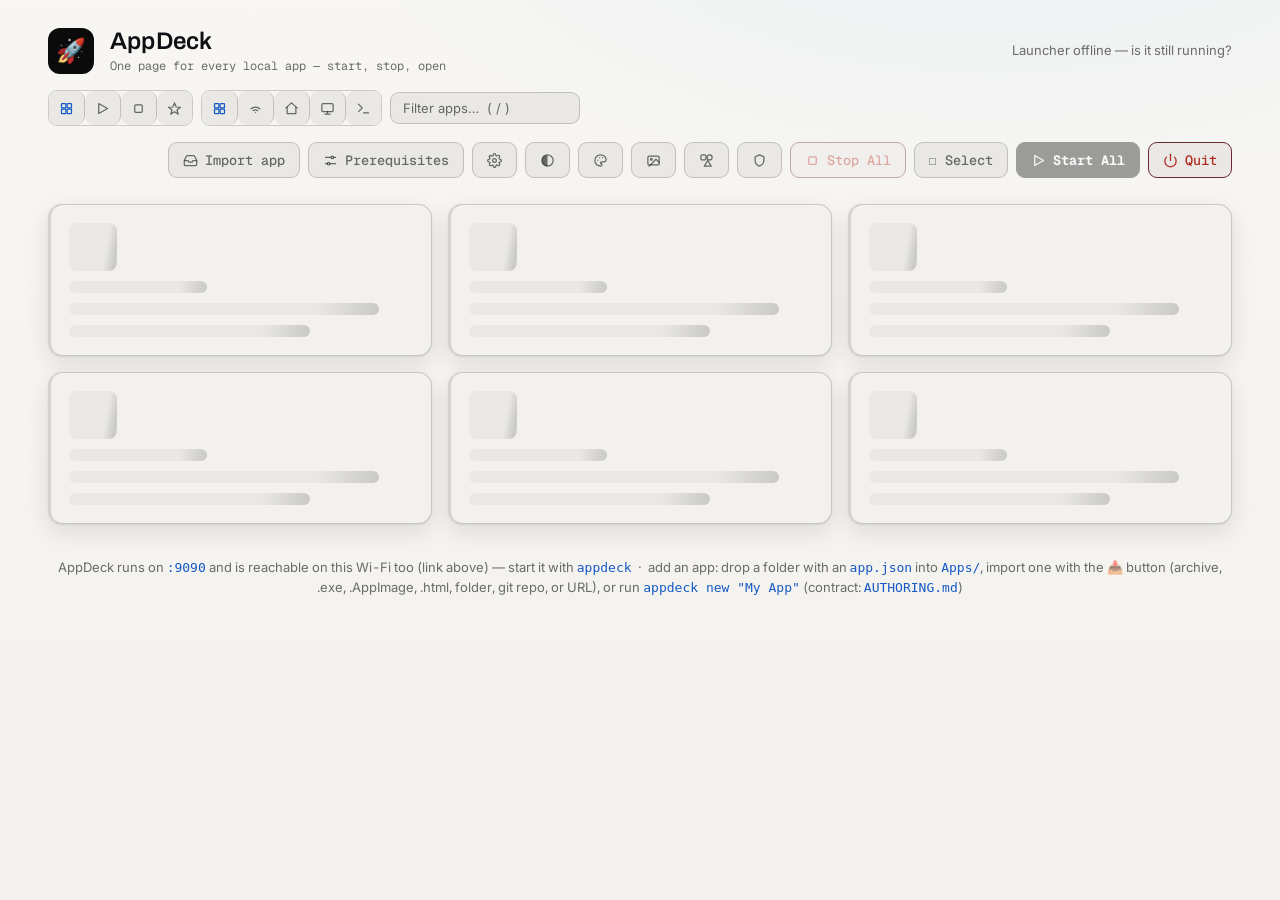
==== commit 8c25acd8: "Make import size limits adjustable in deck tools The three import ceilings — import body (RAM), expa" ====
--- a/cmd/appdeck/index.html
+++ b/cmd/appdeck/index.html
@@ -975,6 +975,8 @@
       <p class="muted">Move the whole app data set to a different drive/volume, while keeping the old copy until you delete it.</p>
       <button class="menu-item" id="menu-lan-mode">🛜 Dashboard reachability…</button>
       <p class="muted">Limit this dashboard to this computer (logs and app list stop being visible from the Wi-Fi) — shared <em>apps</em> stay reachable either way.</p>
+      <button class="menu-item" id="menu-limits">⚖ Import limits…</button>
+      <p class="muted">Size ceilings for imports — what a download/upload may weigh and how big an archive may expand on disk. 0 = no limit.</p>
       <button class="menu-item" id="menu-launch-login">🚀 Launch AppDeck at login</button>
       <p class="muted" id="menu-launch-login-hint">Registers the launcher with the OS so it starts when you log in — a macOS LaunchAgent, the Windows Run key, or a Linux autostart entry. Apps with the ⚡ badge then start with it. Re-asserted on every boot, so updating AppDeck keeps it working.</p>
       <button class="menu-item" id="menu-update-apps">⬆ Update apps from origin…</button>
@@ -986,6 +988,40 @@
       <button class="menu-item" id="menu-forgotten-apps" style="display:none">🫥 Forgotten apps…</button>
       <p class="muted" id="menu-forgotten-apps-hint" style="display:none">Removed apps you chose to forget. They stay uninstalled — their record is what keeps them off the deck — and they can still be restored from here.</p>
       <button id="btn-firewall" class="menu-item" style="display:none" title="One-time admin prompt that stops the per-app Windows Firewall Allow/Cancel popups">🔓 Wi-Fi permission…</button>
+    </div>
+  </div>
+</div>
+
+<div class="overlay side" id="limits-overlay">
+  <div class="modal small">
+    <div class="modal-head"><span>⚖ Import limits</span><button class="x" id="limits-close">✕ Close</button></div>
+    <div class="modal-body">
+      <p class="muted">Ceilings every import must fit. Downloads and uploads are held in memory whole, so the body cap also bounds RAM use; the expanded cap bounds what an archive may unpack to on disk (zip bombs included). <b>0 = no limit</b>.</p>
+      <label>Import body — downloads &amp; uploads
+        <span style="display:flex;gap:8px;align-items:center">
+          <input id="limits-body" class="modal-input" inputmode="decimal" style="flex:1" placeholder="512" aria-label="Import body limit">
+          <select id="limits-body-unit" class="modal-input" style="width:88px" aria-label="Import body unit"><option>KB</option><option selected>MB</option><option>GB</option></select>
+        </span>
+      </label>
+      <label>Expanded bundle — unpacked size on disk
+        <span style="display:flex;gap:8px;align-items:center">
+          <input id="limits-expand" class="modal-input" inputmode="decimal" style="flex:1" placeholder="2048" aria-label="Expanded bundle limit">
+          <select id="limits-expand-unit" class="modal-input" style="width:88px" aria-label="Expanded bundle unit"><option>KB</option><option selected>MB</option><option>GB</option></select>
+        </span>
+      </label>
+      <label>Single-file HTML app
+        <span style="display:flex;gap:8px;align-items:center">
+          <input id="limits-html" class="modal-input" inputmode="decimal" style="flex:1" placeholder="20" aria-label="HTML app limit">
+          <select id="limits-html-unit" class="modal-input" style="width:88px" aria-label="HTML app unit"><option>KB</option><option selected>MB</option><option>GB</option></select>
+        </span>
+      </label>
+      <p class="muted" id="limits-unlimited-warn" style="display:none;color:var(--red)">⚠ A 0 (no limit) lets one bad import exhaust memory or fill the disk — only for sources you trust.</p>
+      <p class="muted" id="limits-error" style="display:none;color:var(--red)"></p>
+      <div class="preview-bar">
+        <button class="btn-primary" id="limits-save" disabled title="Apply the values above">✓ Save</button>
+        <button class="btn-ghost" id="limits-reset" title="Restore the shipped defaults">↺ Reset to defaults</button>
+        <span class="muted" id="limits-hint" style="display:none">nothing changes until Save</span>
+      </div>
     </div>
   </div>
 </div>
@@ -2161,6 +2197,121 @@
 });
 document.getElementById("btn-gear").addEventListener("click", () => { refreshDownloadSettings(); refreshRemovedApps(); refreshLoginItem(); });
 refreshDownloadSettings();
+
+/* ---------- import limits (Deck tools) ---------- */
+
+const LIMIT_UNITS = { KB: 1024, MB: 1024 * 1024, GB: 1024 * 1024 * 1024 };
+const limitsState = { ranges: null, defaults: null, dirty: false };
+
+// limitParts picks a display unit the value divides into cleanly (GB, then
+// MB, then KB); one decimal covers everything in between.
+function limitParts(bytes) {
+  if (bytes >= LIMIT_UNITS.GB) {
+    const gb = bytes / LIMIT_UNITS.GB;
+    return { v: Number.isInteger(gb) ? gb : Math.round(gb * 10) / 10, u: "GB" };
+  }
+  if (bytes >= LIMIT_UNITS.MB) {
+    const mb = bytes / LIMIT_UNITS.MB;
+    return { v: Number.isInteger(mb) ? mb : Math.round(mb * 10) / 10, u: "MB" };
+  }
+  return { v: Math.ceil(bytes / LIMIT_UNITS.KB), u: "KB" };
+}
+
+function limitsRows() {
+  return [
+    ["importBody", "limits-body", "limits-body-unit"],
+    ["expand", "limits-expand", "limits-expand-unit"],
+    ["importHTML", "limits-html", "limits-html-unit"],
+  ];
+}
+
+async function refreshLimits() {
+  let d;
+  try { d = await api("/api/limits"); } catch { return; }
+  limitsState.ranges = d.ranges;
+  limitsState.defaults = d.defaults;
+  for (const [key, inId, selId] of limitsRows()) {
+    const p = limitParts((d.current || {})[key] || 0);
+    $(`#${inId}`).value = p.v;
+    $(`#${selId}`).value = p.u;
+  }
+  limitsState.dirty = false;
+  limitsError("");
+  updateLimitsUI();
+}
+
+// collectLimitsBytes reads the three rows into bytes (null = absent never
+// happens here — all three are always sent), or returns null after showing
+// why the values are unusable.
+function collectLimitsBytes() {
+  const out = {};
+  for (const [key, inId, selId] of limitsRows()) {
+    const v = parseFloat($(`#${inId}`).value);
+    if (!Number.isFinite(v) || v < 0) { limitsError("Enter a number (0 or more) in every row."); return null; }
+    const bytes = Math.round(v * LIMIT_UNITS[$(`#${selId}`).value]);
+    if (v > 0 && limitsState.ranges) {
+      const r = limitsState.ranges[key];
+      if (r && (bytes < r.min || bytes > r.max)) {
+        limitsError(`That ${key === "expand" ? "expanded bundle" : key === "importHTML" ? "HTML app" : "import body"} limit must be 0 (no limit) or between ${limitParts(r.min).v} ${limitParts(r.min).u} and ${limitParts(r.max).v} ${limitParts(r.max).u}.`);
+        return null;
+      }
+    }
+    out[key] = bytes;
+  }
+  if (out.importBody > 0 && out.expand > 0 && out.expand < out.importBody) {
+    limitsError("The expanded bundle limit cannot be below the import body limit — every archive expands to at least its own size.");
+    return null;
+  }
+  return out;
+}
+
+function limitsError(msg) {
+  const el = $("#limits-error");
+  el.textContent = msg;
+  el.style.display = msg ? "" : "none";
+}
+
+function updateLimitsUI() {
+  const anyZero = limitsRows().some(([, inId]) => parseFloat($(`#${inId}`).value) === 0);
+  $("#limits-unlimited-warn").style.display = anyZero ? "" : "none";
+  $("#limits-save").disabled = !limitsState.dirty;
+  $("#limits-hint").style.display = limitsState.dirty ? "" : "none";
+}
+
+$("#menu-limits").addEventListener("click", () => { $("#limits-overlay").classList.add("show"); refreshLimits(); });
+$("#limits-close").addEventListener("click", () => $("#limits-overlay").classList.remove("show"));
+$("#limits-overlay").addEventListener("click", (e) => { if (e.target === e.currentTarget) $("#limits-close").click(); });
+for (const [, inId, selId] of limitsRows()) {
+  $(`#${inId}`).addEventListener("input", () => { limitsState.dirty = true; limitsError(""); updateLimitsUI(); });
+  $(`#${selId}`).addEventListener("change", () => { limitsState.dirty = true; limitsError(""); updateLimitsUI(); });
+}
+$("#limits-save").addEventListener("click", async () => {
+  const bytes = collectLimitsBytes();
+  if (!bytes) return;
+  try {
+    const res = await api("/api/launcher-settings", {
+      importBodyBytes: bytes.importBody,
+      importExpandBytes: bytes.expand,
+      importHTMLBytes: bytes.importHTML,
+    });
+    if (!res.ok) { limitsError(res.error || "Could not save the limits."); return; }
+    toast("Import limits saved", "ok");
+    refreshLimits();
+  } catch (e) { limitsError(`Could not save the limits: ${e.message}`); }
+});
+$("#limits-reset").addEventListener("click", async () => {
+  if (!limitsState.defaults) return;
+  try {
+    const res = await api("/api/launcher-settings", {
+      importBodyBytes: limitsState.defaults.importBody,
+      importExpandBytes: limitsState.defaults.expand,
+      importHTMLBytes: limitsState.defaults.importHTML,
+    });
+    if (!res.ok) { limitsError(res.error || "Could not reset the limits."); return; }
+    toast("Import limits restored to the defaults", "ok");
+    refreshLimits();
+  } catch (e) { limitsError(`Could not reset the limits: ${e.message}`); }
+});
 
 async function postImport(query, body) {
   // Pre-flight platform check: the file/URL name often tells the story
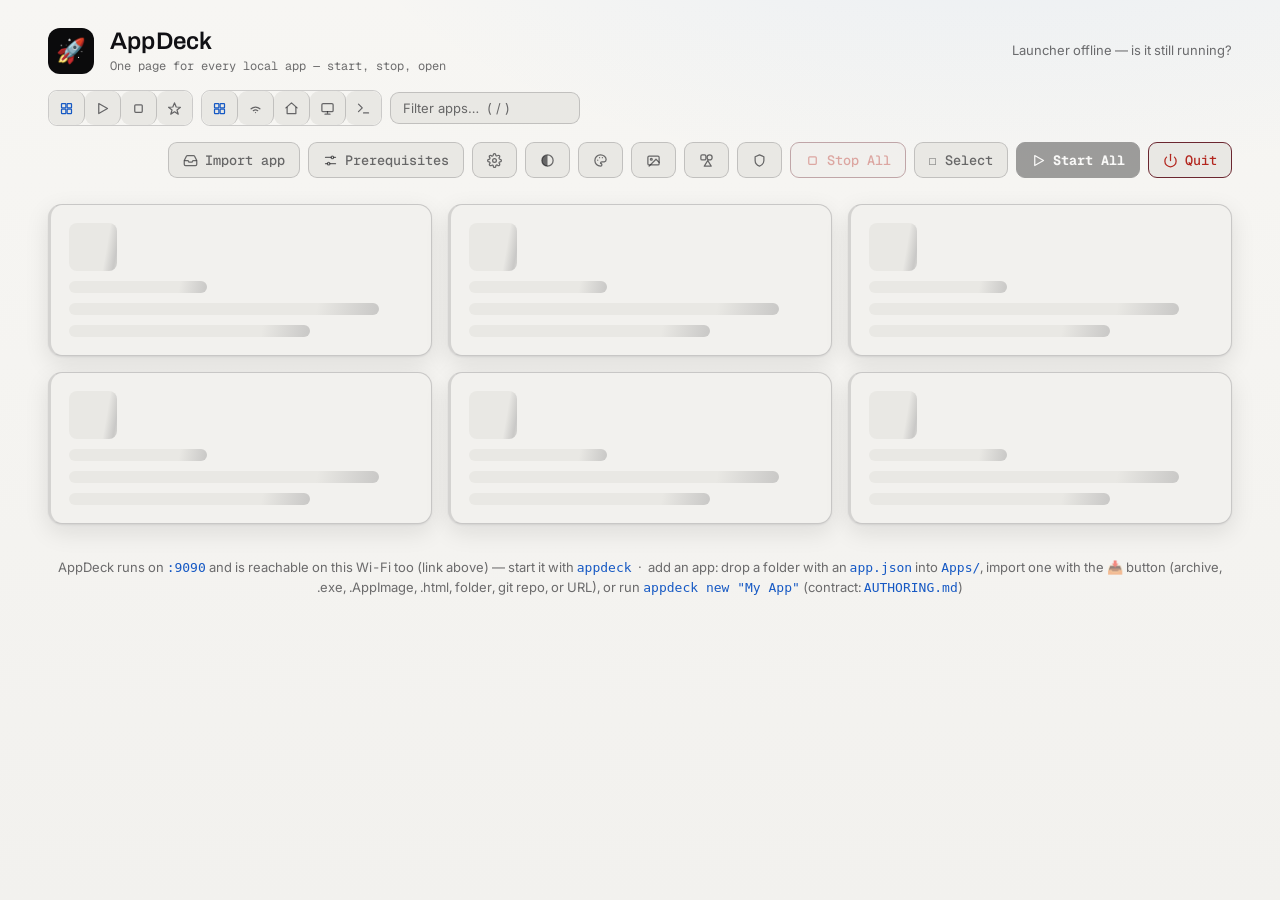
==== commit 4b9d27df: "Make app start readiness HTTP-level and harden the launcher's HTTP surface" ====
--- a/cmd/appdeck/index.html
+++ b/cmd/appdeck/index.html
@@ -975,6 +975,10 @@
       <p class="muted">Move the whole app data set to a different drive/volume, while keeping the old copy until you delete it.</p>
       <button class="menu-item" id="menu-lan-mode">🛜 Dashboard reachability…</button>
       <p class="muted">Limit this dashboard to this computer (logs and app list stop being visible from the Wi-Fi) — shared <em>apps</em> stay reachable either way.</p>
+      <label class="menu-check" for="menu-start-wait" style="gap:10px" title="How long starting an app waits for its web UI to answer HTTP before reporting “still starting”">⏱ App start timeout
+        <input type="number" id="menu-start-wait" class="filter" min="5" max="180" style="width:74px" inputmode="numeric"> s
+      </label>
+      <p class="muted">How long starting an app waits for its web UI to actually answer (5–180 s; default 30) before the card reports “still starting in the background”. Slow-spinning apps can also declare <code>startWait</code> in their app.json.</p>
       <button class="menu-item" id="menu-limits">⚖ Import limits…</button>
       <p class="muted">Size ceilings for imports — what a download/upload may weigh and how big an archive may expand on disk. 0 = no limit.</p>
       <button class="menu-item" id="menu-launch-login">🚀 Launch AppDeck at login</button>
@@ -2195,8 +2199,30 @@
     refreshDownloadSettings();
   } catch (e) { toast(`Could not change it: ${e.message}`, "err"); }
 });
-document.getElementById("btn-gear").addEventListener("click", () => { refreshDownloadSettings(); refreshRemovedApps(); refreshLoginItem(); });
+document.getElementById("btn-gear").addEventListener("click", () => { refreshDownloadSettings(); refreshRemovedApps(); refreshLoginItem(); refreshStartWait(); });
 refreshDownloadSettings();
+
+/* ---------- app start timeout (Deck tools) ---------- */
+
+async function refreshStartWait() {
+  let s = {};
+  try { s = await api("/api/launcher-settings"); } catch { return; }
+  const input = document.getElementById("menu-start-wait");
+  if (input && document.activeElement !== input) {
+    input.value = s.startWaitSeconds || 30;
+  }
+}
+document.getElementById("menu-start-wait").addEventListener("change", async () => {
+  const input = document.getElementById("menu-start-wait");
+  const n = parseInt(input.value, 10);
+  if (!Number.isFinite(n)) { refreshStartWait(); return; }
+  try {
+    const res = await api("/api/launcher-settings", { startWaitSeconds: n });
+    if (res.ok === false) { toast(res.error || "Could not save the timeout", "err"); }
+    else { toast(res.note || `App start timeout set to ${n} s`, "ok"); }
+  } catch (e) { toast(`Could not change it: ${e.message}`, "err"); }
+  refreshStartWait();
+});
 
 /* ---------- import limits (Deck tools) ---------- */
 
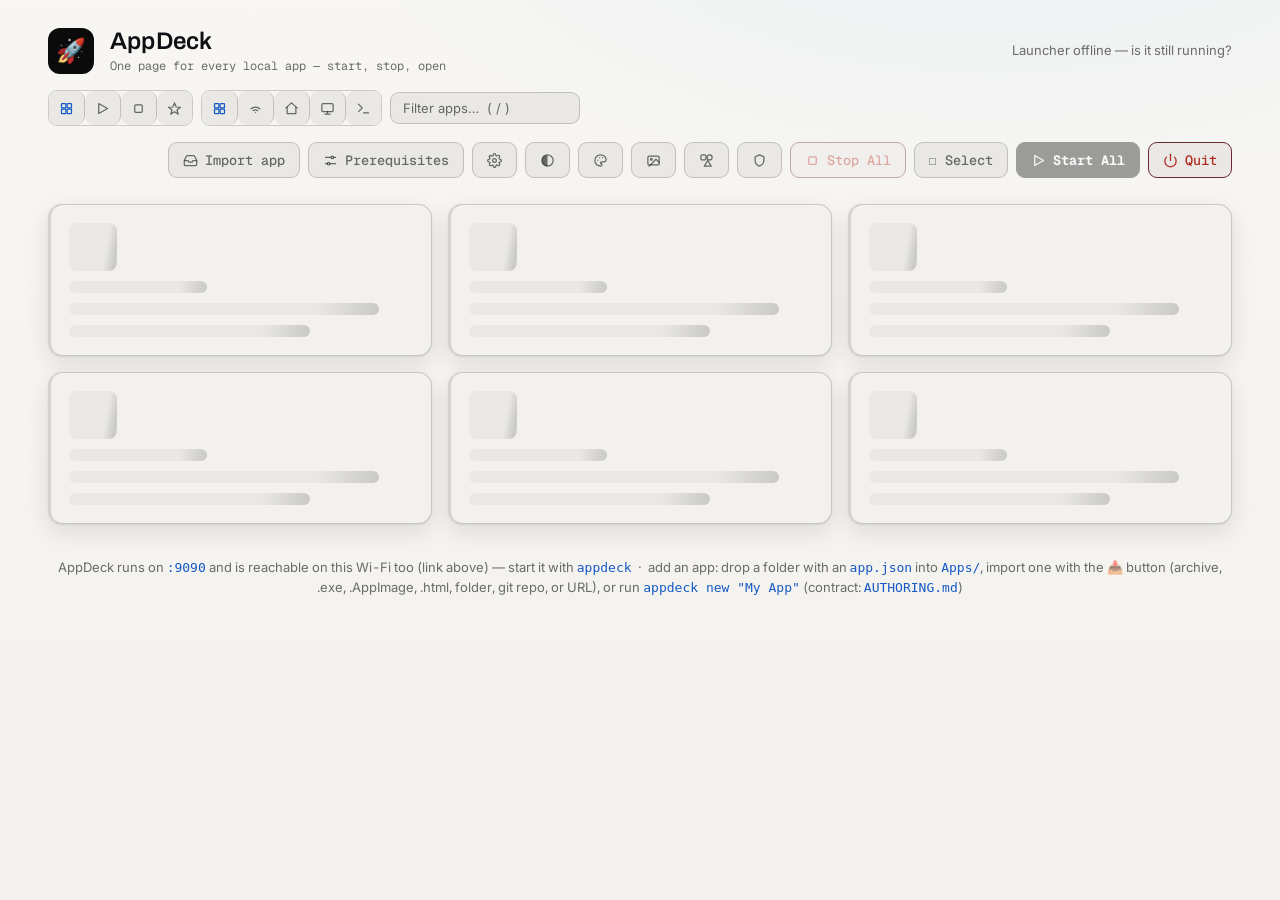
==== commit 024d69d9: "Restore screenshots, point the README at the renamed app roster - fresh privacy-safe select-mode and" ====
--- a/cmd/appdeck/index.html
+++ b/cmd/appdeck/index.html
@@ -2066,7 +2066,7 @@
   watchImportJobById(id, title);
   return id;
 }
-// Watch a job someone else started: RepoLens hands its install to /api/import
+// Watch a job someone else started: wLens hands its install to /api/import
 // from its own port, so the dashboard never saw that response — the jobs list
 // tells it, and the same dock renders the same live log.
 function watchImportJobById(id, title) {
@@ -2100,7 +2100,7 @@
   return id;
 }
 
-/* ---------- imports started elsewhere (RepoLens → AppDeck) ---------- */
+/* ---------- imports started elsewhere (wLens → AppDeck) ---------- */
 
 setInterval(async () => {
   if (importDock.id && !importDock.done) return; // already watching one
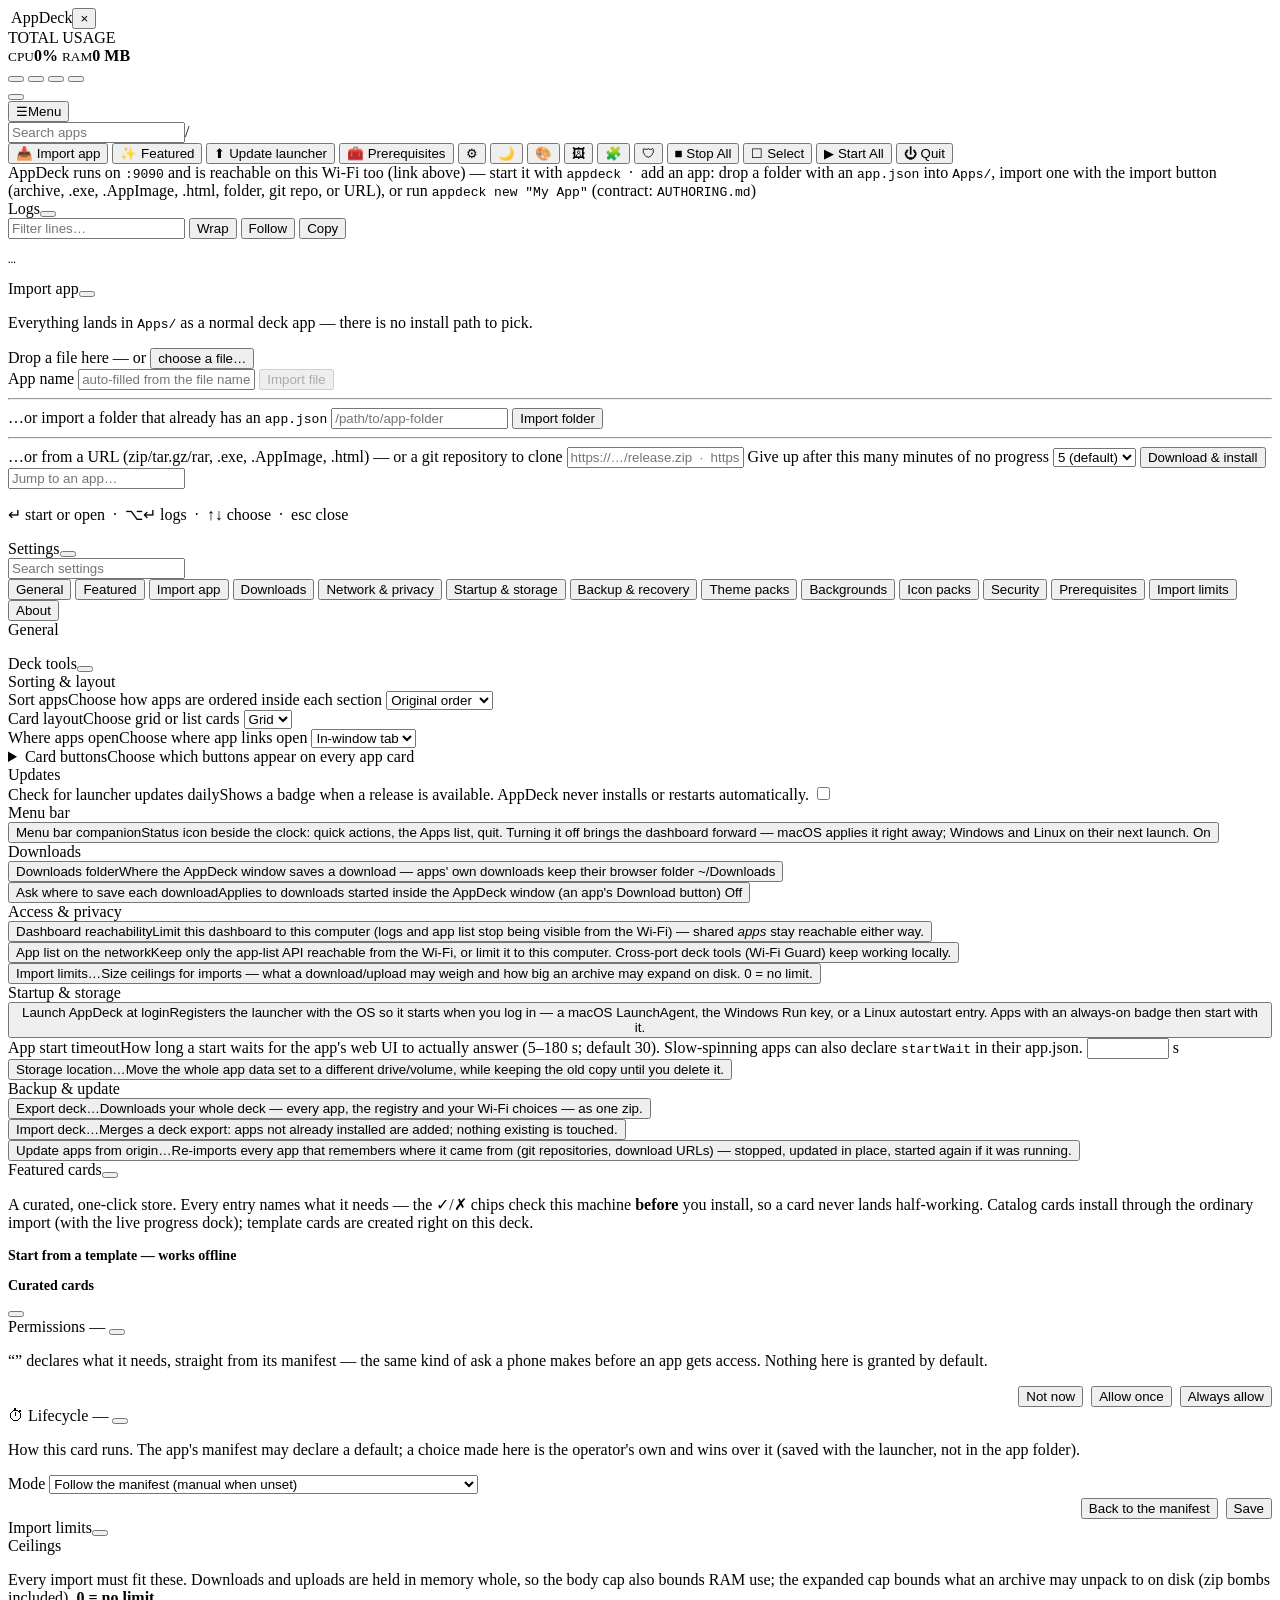
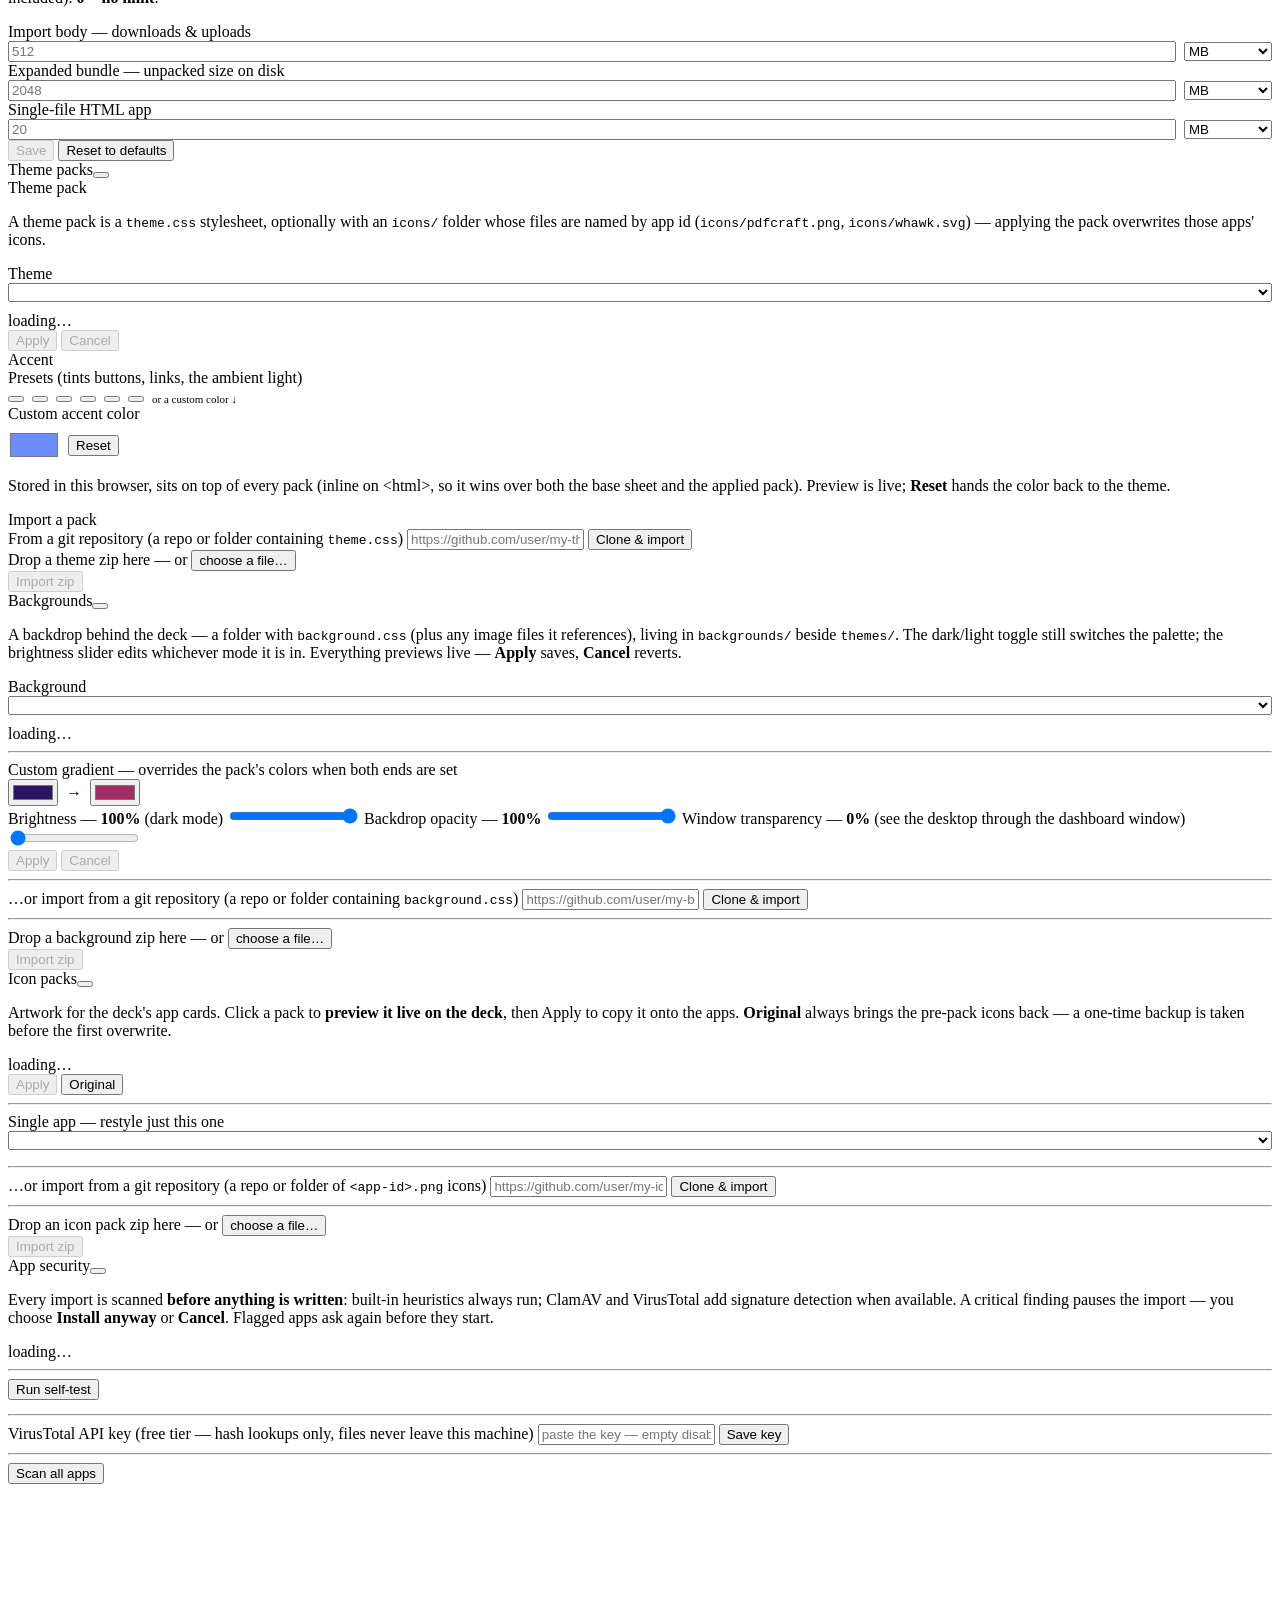
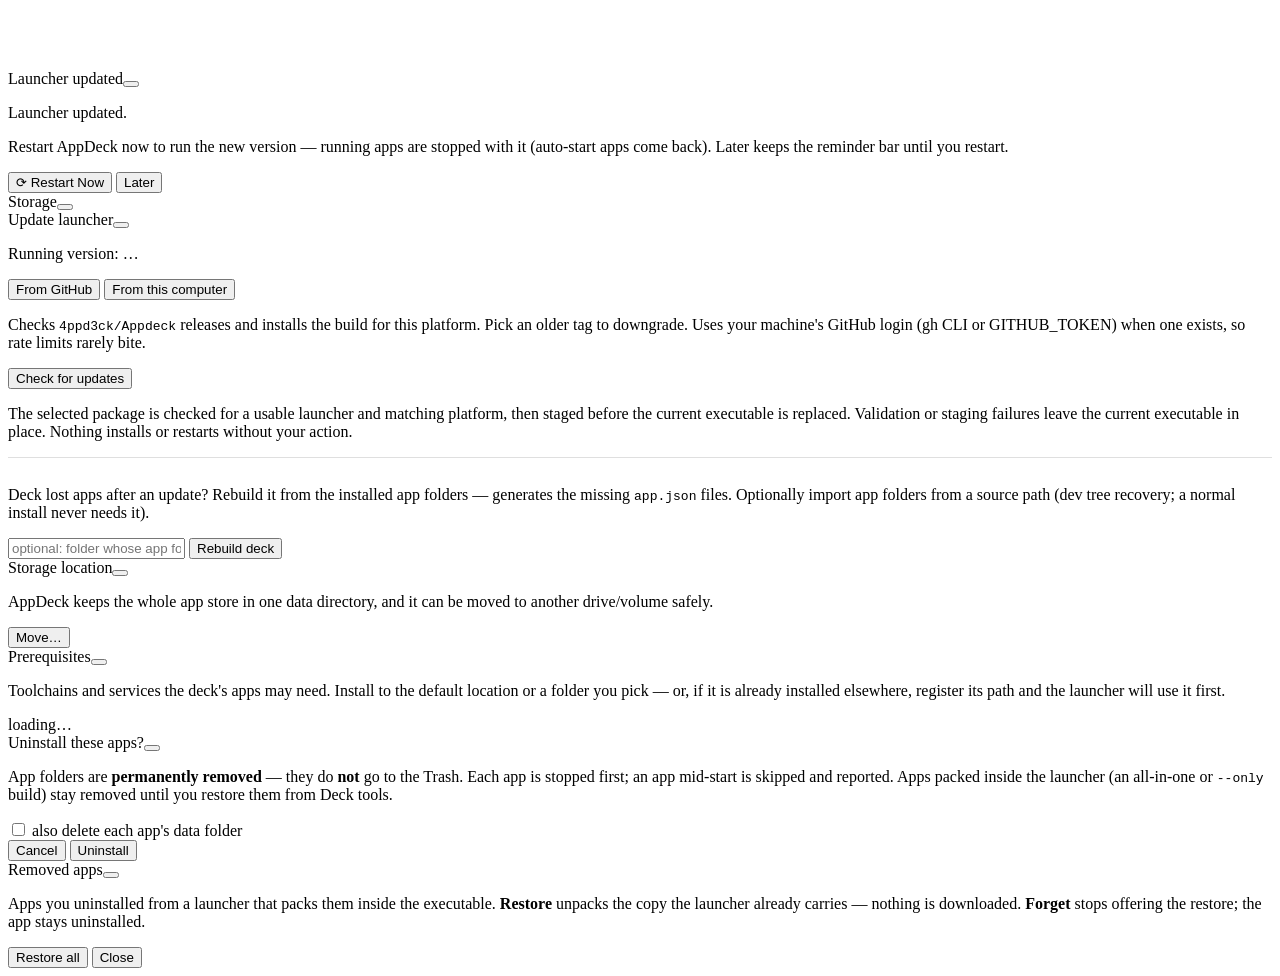
==== commit 612bd71d: "Modularize launcher and improve platform support Co-authored-by: Copilot App <223556219+Copilot@user" ====
--- a/cmd/appdeck/index.html
+++ b/cmd/appdeck/index.html
@@ -3,780 +3,14 @@
 <head>
 <meta charset="UTF-8">
 <meta name="viewport" content="width=device-width, initial-scale=1.0">
-<title>🚀 AppDeck</title>
-<link rel="icon" href="data:image/svg+xml,<svg xmlns='http://www.w3.org/2000/svg' viewBox='0 0 100 100'><text y='.9em' font-size='90'>🚀</text></svg>">
-<link rel="preconnect" href="https://fonts.googleapis.com">
-<link rel="preconnect" href="https://fonts.gstatic.com" crossorigin>
-<link rel="stylesheet" href="https://fonts.googleapis.com/css2?family=Inter:wght@400;500;600&family=Archivo:wght@600;700&family=Geist+Mono:wght@400;500;700&display=swap">
-<style>
-  :root {
-    color-scheme: dark;
-    /* ArtCraft Launcher design tokens (craft-launcher theme.rs, dark) */
-    --bg: #121316;
-    --bg-glow: #121316;
-    --panel: #121316;
-    --panel-2: #060607;          /* sunken wells */
-    --border: rgba(255, 255, 255, .15);   /* hairlines */
-    --border-strong: rgba(255, 255, 255, .4);
-    --text: #f2f1ee;             /* ink */
-    --muted: rgba(255, 255, 255, .6);
-    --accent: #2d81ff;           /* accent surfaces */
-    --accent-2: #74aaff;         /* accent ink: text/icons */
-    --green: #3fd6b8;
-    --red: #ff6259;
-    --amber: #ffc14d;
-    --btn-hover-bg: #060607;
-    --btn-hover-border: rgba(255, 255, 255, .4);
-    --start-hover-bg: rgba(63, 214, 184, .08);
-    --start-hover-border: rgba(63, 214, 184, .6);
-    --stop-hover-bg: rgba(255, 98, 89, .08);
-    --stop-hover-border: rgba(255, 98, 89, .6);
-    --icon-bg: #060607;
-    --card-hover-border: rgba(255, 255, 255, .4);
-    --running-border: rgba(63, 214, 184, .45);
-    --dot-idle: rgba(255, 255, 255, .38);
-    --badge-ext-border: #ffc14d;
-    --badge-wifi-border: #74aaff;
-    --toast-bg: #0b0b0c;
-    --overlay-bg: rgba(0, 0, 0, .67);
-    --pre-text: rgba(255, 255, 255, .78);
-    --spinner-track: rgba(255, 255, 255, .25);
-    --invert-bg: #ffffff;        /* primary buttons: white ink on dark */
-    --invert-fg: #0b0b0c;
-    --font-body: "Inter", -apple-system, BlinkMacSystemFont, "Segoe UI", Roboto, sans-serif;
-    --font-display: "Archivo", "Inter", -apple-system, sans-serif;
-    --font-mono: "Geist Mono", ui-monospace, SFMono-Regular, Menlo, monospace;
-    --radius: 14px;              /* soft cards — the modern signature */
-    --radius-s: 9px;             /* buttons, inputs, small controls */
-    --shadow: 0 1px 2px rgba(0, 0, 0, .35), 0 8px 24px rgba(0, 0, 0, .18);
-    --shadow-hover: 0 2px 6px rgba(0, 0, 0, .4), 0 14px 34px rgba(0, 0, 0, .26);
-    /* Background layer knobs (🖼 dialog): opacity once, brightness per
-       theme mode — the pair below feed the mapping rules after the light
-       block, so the toggle swaps dim levels without a JS round-trip. */
-    --bg-opacity: 1;
-    --bg-brightness-dark: 1;
-    --bg-brightness-light: 1;
-    --bg-brightness: 1;
-  }
-  :root[data-theme="light"] {
-    color-scheme: light;
-    --bg: #f2f1ee;
-    --bg-glow: #f2f1ee;
-    --panel: #f2f1ee;
-    --panel-2: #e9e8e4;
-    --border: rgba(16, 16, 20, .18);
-    --border-strong: rgba(16, 16, 20, .45);
-    --text: #101014;
-    --muted: rgba(16, 16, 20, .6);
-    --accent: #1659c4;
-    --accent-2: #1659c4;
-    --green: #0a7563;
-    --red: #b3261e;
-    --amber: #8a5800;
-    --btn-hover-bg: #e9e8e4;
-    --btn-hover-border: rgba(16, 16, 20, .45);
-    --start-hover-bg: rgba(10, 117, 99, .08);
-    --start-hover-border: #0a7563;
-    --stop-hover-bg: rgba(179, 38, 30, .07);
-    --stop-hover-border: #b3261e;
-    --icon-bg: #e9e8e4;
-    --card-hover-border: rgba(16, 16, 20, .45);
-    --running-border: #0a7563;
-    --dot-idle: rgba(16, 16, 20, .35);
-    --badge-ext-border: #8a5800;
-    --badge-wifi-border: #1659c4;
-    --toast-bg: #ffffff;
-    --overlay-bg: rgba(16, 16, 20, .41);
-    --pre-text: #101014;
-    --spinner-track: rgba(0, 0, 0, .15);
-    --invert-bg: #0b0b0c;
-    --invert-fg: #ffffff;
-    --shadow: 0 1px 2px rgba(16, 16, 20, .08), 0 8px 24px rgba(16, 16, 20, .1);
-    --shadow-hover: 0 2px 6px rgba(16, 16, 20, .12), 0 14px 34px rgba(16, 16, 20, .16);
-  }
-  :root[data-theme="dark"] { --bg-brightness: var(--bg-brightness-dark); }
-  :root[data-theme="light"] { --bg-brightness: var(--bg-brightness-light); }
-  * { box-sizing: border-box; margin: 0; padding: 0; }
-  body {
-    background: var(--bg);
-    color: var(--text);
-    font: 14px/1.5 var(--font-body);
-    min-height: 100vh;
-    padding: 28px clamp(16px, 4vw, 48px) 60px;
-  }
-  /* Background layer: 🖼 packs (and the custom gradient colors) paint this
-     fixed div behind everything; the opacity/brightness vars ride on top.
-     In light mode it defaults to the flat base color so the light-dim
-     slider always has something to dim — packs override it with their own
-     light variant (their styles load after these). */
-  #bg-layer {
-    position: fixed; inset: 0; z-index: -1; pointer-events: none;
-    background: radial-gradient(1100px 500px at 78% -14%, rgba(45, 129, 255, .08), transparent 62%);
-    opacity: var(--bg-opacity, 1);
-    filter: brightness(var(--bg-brightness, 1));
-    transition: opacity .25s ease, filter .25s ease, background .3s ease;
-  }
-  /* Dragging a brightness/opacity slider adds .bg-live: no ease, so the
-     backdrop tracks the thumb with zero lag (the ease stays for keyboard
-     steps, Apply/Cancel and mode switches). */
-  #bg-layer.bg-live { transition: none; }
-  /* A knob the current window cannot honor (transparency in a browser or
-     --app window) shows greyed and inert instead of silently doing nothing. */
-  .bg-knob-off { opacity: .45; }
-  .bg-knob-off input { pointer-events: none; }
-  :root[data-theme="light"] #bg-layer {
-    background:
-      radial-gradient(1100px 500px at 78% -14%, rgba(45, 129, 255, .07), transparent 62%),
-      linear-gradient(180deg, #f7f6f3, var(--bg));
-  }
-  header { display: flex; flex-wrap: wrap; align-items: center; gap: 16px; margin-bottom: 26px; }
-  /* Control buttons always share one line; on narrow screens they may wrap. */
-  .hdr-actions { display: flex; flex-wrap: nowrap; gap: 8px; margin-left: auto; }
-  .hdr-find { display: flex; align-items: center; gap: 8px; }
-  .seg { display: inline-flex; border: 1px solid var(--border); border-radius: var(--radius-s); overflow: hidden; }
-  .seg button {
-    background: var(--panel-2); border: none; color: var(--muted); cursor: pointer;
-    font-size: 12px; padding: 8px 10px; min-height: 34px; line-height: 1; font-family: var(--font-mono);
-    border-right: 1px solid var(--border);
-  }
-  .seg button:last-child { border-right: none; }
-  .seg button:hover { color: var(--text); transform: none; }
-  .seg button.active { background: var(--icon-bg); color: var(--accent); }
-  @media (max-width: 760px) { .hdr-actions { flex-wrap: wrap; } }
-  .logo {
-    width: 46px; height: 46px; border-radius: 12px; flex: none;
-    background: var(--invert-bg); color: var(--invert-fg);
-    display: grid; place-items: center; font-size: 24px;
-    border: 1px solid var(--border);
-  }
-  h1 { font: 600 24px/1.1 var(--font-display); letter-spacing: .2px; }
-  .sub { color: var(--muted); font: 12px var(--font-mono); margin-top: 3px; }
-  .spacer { flex: 1; }
-  .summary { color: var(--muted); font-size: 13px; }
-  .summary b { color: var(--green); font-weight: 600; }
-
-  button {
-    font: 500 13.5px var(--font-mono); color: var(--text); background: var(--panel-2);
-    border: 1px solid var(--border); border-radius: var(--radius-s);
-    padding: 8px 14px; min-height: 34px; cursor: pointer;
-    transition: border-color .12s ease, background .12s ease, color .12s ease, transform .12s ease;
-    display: inline-flex; align-items: center; gap: 7px;
-  }
-  button:hover:not(:disabled) { border-color: var(--btn-hover-border); background: var(--btn-hover-bg); transform: translateY(-1px); }
-  button:active:not(:disabled) { background: var(--bg); transform: translateY(0); }
-  button:disabled { opacity: .38; cursor: not-allowed; }
-  .btn-primary {
-    background: var(--invert-bg); border: 1px solid var(--invert-bg); color: var(--invert-fg); font-weight: 700;
-  }
-  .btn-primary:hover:not(:disabled) { background: var(--invert-bg); opacity: .88; border-color: var(--invert-bg); }
-  .btn-start { border-color: #1f5c39; color: var(--green); }
-  .btn-start:hover:not(:disabled) { background: var(--start-hover-bg); border-color: var(--start-hover-border); }
-  .btn-stop { border-color: #6b2730; color: var(--red); }
-  .btn-stop:hover:not(:disabled) { background: var(--stop-hover-bg); border-color: var(--stop-hover-border); }
-  .btn-ghost { color: var(--muted); }
-  .spinner {
-    width: 14px; height: 14px; border-radius: 50%; flex: none;
-    border: 2px solid var(--spinner-track); border-top-color: currentColor;
-    animation: spin .7s linear infinite;
-  }
-  @keyframes spin { to { transform: rotate(360deg); } }
-
-  .group-label {
-    margin: 26px 0 12px; font: 700 11.5px var(--font-mono);
-    letter-spacing: .14em; text-transform: uppercase; color: var(--muted);
-    display: flex; align-items: center; gap: 10px;
-  }
-  .group-label::after { content: ""; flex: 1; height: 1px; background: var(--border); }
-
-  .cat-label {
-    margin: 16px 0 10px; font: 700 10.5px var(--font-mono);
-    letter-spacing: .12em; text-transform: uppercase; color: var(--muted);
-    cursor: pointer;
-  }
-  .cat-label:hover { color: inherit; text-decoration: underline; text-underline-offset: 3px; }
-
-  .pin {
-    background: none; border: none; cursor: pointer; flex: none;
-    font-size: 15px; line-height: 1; color: var(--muted); padding: 2px 4px;
-  }
-  .pin.on { color: #f5c542; }
-  .pin:hover { color: inherit; }
-  /* batch-uninstall select mode: per-card checkbox, visible only in select mode */
-  .card { position: relative; }
-  .batch-check {
-    position: absolute; top: 10px; right: 10px; z-index: 3;
-    display: none; cursor: pointer;
-  }
-  .batch-check input { width: 18px; height: 18px; cursor: pointer; accent-color: var(--accent); }
-  body.select-mode .batch-check { display: block; }
-  body.select-mode .pin { display: none; }
-  .batch-bar {
-    position: fixed; bottom: 0; left: 0; right: 0; z-index: 55;
-    display: flex; align-items: center; gap: 14px;
-    padding: 12px 24px; background: var(--panel);
-    border-top: 1px solid var(--border); box-shadow: 0 -8px 24px -12px rgba(0, 0, 0, .5);
-  }
-  /* hidden is an ATTRIBUTE here, not a class: .batch-bar's display:flex
-     would otherwise beat the UA's [hidden] rule (same as #apptab-stage).
-     The sibling rule keeps this deck chrome off the app-tab stage, which
-     sits under it (z-index 45 vs 55). */
-  #batch-bar[hidden] { display: none; }
-  #apptab-stage:not([hidden]) ~ #batch-bar { display: none; }
-  .batch-bar .grow { flex: 1; }
-  .batch-row { display: flex; justify-content: space-between; gap: 12px; padding: 6px 0; border-bottom: 1px solid var(--border); }
-  .batch-list { margin: 10px 0; max-height: 40vh; overflow: auto; }
-  /* Removed-apps shelf rows: name on the left, Restore/Forget on the right. */
-  .removed-row { display: flex; align-items: center; gap: 10px; padding: 6px 0; border-bottom: 1px solid var(--border); }
-  .removed-row:last-child { border-bottom: none; }
-  .removed-row .removed-name { flex: 1; overflow: hidden; text-overflow: ellipsis; white-space: nowrap; }
-  #removed-list, #forgotten-list { margin: 10px 0; max-height: 34vh; overflow: auto; }
-  .group { border-radius: var(--radius); }
-  .group.dragover { outline: 2px dashed var(--muted); outline-offset: 6px; }
-  .mini-icon {
-    width: 16px; height: 16px; border-radius: 4px;
-    object-fit: cover; vertical-align: -3px; display: inline-block;
-  }
-  .drop-here {
-    border: 1.5px dashed var(--border); border-radius: 10px;
-    padding: 22px 16px; text-align: center;
-    font-size: 13px; color: var(--muted);
-  }
-
-  .menu-item {
-    text-align: left; padding: 10px 12px; border: 1px solid var(--border);
-    background: var(--panel-2, var(--panel)); color: inherit;
-    border-radius: var(--radius-s); cursor: pointer; font-size: 14px; width: 100%;
-    margin-bottom: 4px;
-  }
-  .menu-item:hover { border-color: var(--accent, #5ccdf2); }
-  .menu-details { margin-bottom: 4px; }
-  .menu-details summary.menu-item { list-style: none; cursor: pointer; }
-  .menu-details summary.menu-item::-webkit-details-marker { display: none; }
-  .menu-details[open] summary.menu-item { border-color: var(--accent, #5ccdf2); }
-  .menu-check { display: flex; align-items: center; gap: 8px; padding: 6px 12px; font-size: 12.5px; color: var(--muted); cursor: pointer; border-radius: 8px; }
-  .menu-check:hover { color: var(--text); }
-  .menu-check input { accent-color: var(--accent, #5ccdf2); flex: none; margin: 0; }
-  .drag-hint {
-    position: fixed; left: 50%; bottom: 22px; transform: translateX(-50%);
-    z-index: 55; background: var(--toast-bg, var(--panel)); border: 1px solid var(--border);
-    border-radius: 10px; padding: 10px 16px; font-size: 13px; color: inherit;
-    box-shadow: 0 8px 24px rgba(0, 0, 0, .35);
-    max-width: min(92vw, 680px); text-align: center;
-  }
-  /* Pending-update reminder: "Later" on the restart prompt comes back as
-     this bar on every dashboard load until the new launcher actually runs. */
-  #update-pending {
-    position: fixed; left: 50%; bottom: 22px; transform: translateX(-50%);
-    z-index: 58; display: flex; align-items: center; gap: 10px; flex-wrap: wrap;
-    background: var(--toast-bg, var(--panel)); border: 1px solid var(--border);
-    border-left: 3px solid var(--amber); border-radius: 10px;
-    padding: 8px 14px; font-size: 13px; color: inherit;
-    box-shadow: 0 8px 24px rgba(0, 0, 0, .35);
-    max-width: min(92vw, 680px);
-  }
-  #update-pending[hidden] { display: none; }
-  /* The restart prompt stacks above every plain overlay (z-index 50): it is
-     raised from inside the update dialog, which must never cover it. */
-  #restart-overlay { z-index: 56; }
-  .empty-deck { text-align: center; padding: 80px 20px; color: var(--muted); }
-  .ed-icon { font-size: 44px; margin-bottom: 8px; }
-  .ed-title { font-size: 17px; font-weight: 600; color: inherit; margin: 0 0 14px; }
-  .ed-hint { font-size: 13px; margin-top: 14px; }
-  button:focus-visible, a:focus-visible, input:focus-visible {
-    outline: 2px solid var(--accent, #5ccdf2); outline-offset: 2px;
-  }
-
-  .grid {
-    display: grid; gap: 16px;
-    grid-template-columns: repeat(auto-fill, minmax(310px, 1fr));
-  }
-  .card {
-    background: var(--panel);
-    border: 1px solid var(--border); border-radius: var(--radius);
-    border-left: 3px solid color-mix(in srgb, var(--app-accent, var(--border)) 72%, transparent);
-    padding: 18px 18px 14px; display: flex; flex-direction: column; gap: 10px;
-    box-shadow: var(--shadow);
-    transition: border-color .15s ease, transform .15s ease, box-shadow .15s ease;
-  }
-  .card:hover { border-color: var(--card-hover-border); transform: translateY(-2px); box-shadow: var(--shadow-hover); }
-  .card.running { border-color: var(--running-border); border-left-color: var(--green); }
-  .card.external { border-left-color: var(--amber); }
-  .card-top { display: flex; align-items: flex-start; gap: 12px; }
-  .app-icon {
-    font-size: 26px; width: 48px; height: 48px; flex: none;
-    background: color-mix(in srgb, var(--app-accent, var(--accent)) 10%, var(--icon-bg));
-    border: 1px solid color-mix(in srgb, var(--app-accent, var(--border)) 38%, transparent);
-    border-radius: 10px;
-    display: grid; place-items: center; overflow: hidden;
-  }
-  .app-icon img { width: 100%; height: 100%; border-radius: inherit; object-fit: cover; display: block; }
-  .app-icon:has(img) { border-color: color-mix(in srgb, var(--app-accent, var(--border)) 55%, transparent); }
-  .btn-start { border-color: color-mix(in srgb, var(--app-accent, #1f5c39) 45%, transparent); }
-  .card-title { font-size: 16px; font-weight: 650; }
-  .card-desc { color: var(--muted); font-size: 13px; margin-top: 2px; }
-  .ver-info { color: var(--muted); font-size: 12px; margin-left: 5px; cursor: help; opacity: .75; }
-  .ver-info:hover { opacity: 1; color: var(--accent); }
-  /* Custom tooltip: the 4-second status poll re-renders the cards, which
-     cancels native title tooltips before they can appear — so ⓘ carries a
-     real one instead of a title attribute. */
-  .tip {
-    position: fixed; transform: translateX(-50%); z-index: 70;
-    background: var(--toast-bg); border: 1px solid var(--border); border-left: 3px solid var(--accent);
-    color: var(--fg, inherit); padding: 6px 10px; border-radius: 8px; font-size: 13px;
-    pointer-events: none; white-space: nowrap; box-shadow: 0 4px 14px rgba(0,0,0,.25);
-  }
-  .status { margin-left: auto; text-align: right; flex: none; }
-  .dot {
-    display: inline-block; width: 9px; height: 9px; border-radius: 50%;
-    background: var(--dot-idle); margin-right: 6px; vertical-align: 1px;
-  }
-  .status-label { display: inline-block; width: 48px; font-size: 13px; text-align: left; }
-  .running .dot { background: var(--green); box-shadow: 0 0 8px rgba(47, 213, 117, .8); animation: pulse 2s ease infinite; }
-  @keyframes pulse { 50% { box-shadow: 0 0 2px rgba(47,213,117,.4); } }
-  /* Started but not answering yet — the port probe (or the manifest's health
-     path) has not come back once. Amber pulse until the prober flips it. */
-  .card.starting { border-color: var(--badge-ext-border); }
-  .starting .dot { background: var(--amber); box-shadow: 0 0 8px rgba(235, 203, 139, .8); animation: pulse-amber 1.1s ease infinite; }
-  @keyframes pulse-amber { 50% { box-shadow: 0 0 2px rgba(235,203,139,.4); } }
-  .starting .status-label { width: auto; } /* "Starting…" is wider than the 48px box */
-  /* ⌘K quick switcher */
-  .palette .modal-input { margin-bottom: 8px; }
-  .palette-list { max-height: 46vh; overflow-y: auto; }
-  .pal-row {
-    display: flex; gap: 10px; align-items: center; padding: 8px 10px;
-    border-radius: 9px; cursor: pointer; border: 1px solid transparent;
-  }
-  .pal-row.sel, .pal-row:hover { background: var(--btn-hover-bg); border-color: var(--border); }
-  .pal-row .pal-name { flex: 1; overflow: hidden; text-overflow: ellipsis; white-space: nowrap; }
-  .pal-row .pal-hint { color: var(--muted); font-size: 12px; flex: none; }
-  .pal-row .app-icon { width: 26px; height: 26px; font-size: 14px; flex: none; }
-  .pal-row .app-icon img { width: 100%; height: 100%; object-fit: contain; }
-  .palette-foot { margin: 8px 0 0; }
-  /* Theme pack thumbnails in the 🎨 picker */
-  .theme-thumb {
-    width: 34px; height: 22px; border-radius: 4px; object-fit: cover;
-    vertical-align: -6px; margin-right: 5px; border: 1px solid var(--border);
-  }
-  .status small { color: var(--muted); font-size: 12px; display: block; margin-top: 3px; }
-  .badge {
-    display: inline-block; font-size: 10.5px; padding: 2px 8px; border-radius: 999px;
-    border: 1px solid var(--border); color: var(--muted); margin-left: 8px; vertical-align: 2px;
-  }
-  .badge.ext { color: var(--amber); border-color: var(--badge-ext-border); }
-  .badge.wifi { color: var(--accent-2); border-color: var(--badge-wifi-border); }
-  .badge.auto { color: var(--green); border-color: var(--running-border); }
-  .badge.storage { color: var(--accent-2); border-color: var(--badge-wifi-border); }
-  /* macOS code-seal state recorded at import ("signature" on /api/apps) */
-  .badge.sig-vendor { color: var(--green); border-color: var(--running-border); }
-  .badge.sig-adhoc { color: var(--amber); border-color: var(--badge-ext-border); }
-  .badge.sig-invalid { color: var(--red, #e66); border-color: var(--badge-ext-border); }
-  .filter {
-    background: var(--panel-2); border: 1px solid var(--border); color: var(--text);
-    border-radius: var(--radius-s); padding: 7px 12px; font-size: 13px; width: 190px; outline: none;
-    font-family: inherit;
-  }
-  .filter:focus { border-color: var(--accent); width: 230px; }
-  .filter::placeholder { color: var(--muted); }
-  .chip {
-    display: inline-block; font-size: 10.5px; padding: 1px 8px; border-radius: 999px;
-    border: 1px solid var(--border); color: var(--muted); letter-spacing: .04em;
-  }
-  .card-category { margin-left: 8px; vertical-align: 2px; }
-  .meta {
-    color: var(--muted); font-size: 12px; display: flex; gap: 14px; flex-wrap: wrap;
-    align-items: center;
-    font-family: ui-monospace, SFMono-Regular, Menlo, monospace;
-  }
-  .port-label { display: inline-block; width: 15ch; text-align: center; white-space: nowrap; }
-  .meta .port { color: var(--accent-2); }
-  .lan {
-    font-size: 12px; color: var(--accent-2); text-decoration: none;
-    font-family: ui-monospace, SFMono-Regular, Menlo, monospace;
-    display: inline-flex; align-items: center; gap: 6px;
-  }
-  .lan:hover { text-decoration: underline; }
-  .lan svg { flex: none; }
-  .actions { display: flex; flex-wrap: wrap; gap: 8px; margin-top: auto; padding-top: 4px; }
-  .actions button { padding: 7px 13px; font-size: 13px; }
-  .actions [data-act="stop"],
-  .actions [data-act="start"],
-  .actions [data-act="restart"],
-  .actions [data-act="port"],
-  .actions [data-act="open"] { min-width: 94px; }
-  .actions .grow { flex: 1; }
-  /* The privilege toggle is icon-only (👮 inherited / 💀 elevated): every
-     glyph is near-square, so one fixed width keeps the column aligned
-     across cards and OSes. */
-  .actions [data-act="privilege"] { min-width: 44px; }
-  /* Elevated state: amber-tinted button under the solid shield glyph — at
-     15px the outline-vs-check difference alone reads as "same icon". */
-  .actions [data-act="privilege"].priv-on { color: var(--amber); border-color: var(--badge-ext-border); }
-  .view-compact .actions [data-act="privilege"] { min-width: 44px; }
-  /* Icon-only buttons (the 🖥 show split, the 🛜/모 Wi-Fi
-     toggle): near-square, so one fixed width keeps the row aligned. The
-     Wi-Fi toggle is one button whose glyph shows the current state — dim +
-     모 = this computer only, green + 🛜 = shared on the Wi-Fi; clicking
-     flips it and moves the card between the two sections. */
-  .actions .icon-btn { min-width: 40px; padding-left: 9px; padding-right: 9px; text-align: center; }
-  .actions .icon-btn.net-on { color: var(--green); border-color: var(--running-border); }
-  .actions .icon-btn.dim { opacity: .45; }
-  .actions .icon-btn.dim:hover { opacity: 1; }
-
-  /* ---- view modes (grid is the default) ---- */
-  .view-list .grid { display: flex; flex-direction: column; gap: 10px; }
-  /* One fixed row per card: the buttons stay pinned right, the title block
-     absorbs every width delta. Wrapping is what made the deck uneven — an
-     the toggle becoming icon-only or the Wi-Fi link changed the actions width
-     enough to drop buttons to a second line on some cards and not others. */
-  .view-list .card { flex-direction: row; flex-wrap: nowrap; align-items: center; gap: 10px 16px; padding: 12px 16px; }
-  .view-list .card-top { flex: 1 1 auto; min-width: 0; align-items: center; }
-  .card-copy { min-width: 0; }
-  .view-list .card-title { white-space: nowrap; overflow: hidden; text-overflow: ellipsis; }
-  .view-list .card-desc { display: block; white-space: nowrap; overflow: hidden; text-overflow: ellipsis; }
-  .view-list .meta { flex: 0 0 auto; }
-  /* Inflexible: proportional shrink bleeds a few px into the buttons and
-     orphan-wraps the last one at mid widths even when the title block still
-     has room. */
-  /* Explicit width: Chrome sizes a nested wrapping flex container by
-     fit-content (the row's leftover), which clamped the row and wrapped the
-     uninstall button. 740px = the one-line sum of all buttons + gaps. */
-  .view-list .actions { margin: 0; flex: 0 0 auto; width: 740px; margin-left: auto; justify-content: flex-end; }
-  .view-list .actions .grow { flex: 0 0 auto; }
-  /* Column alignment across stopped/running cards: the status and the four
-     state buttons sit in fixed slots, so Restart (wider than Port…) and
-     Running (wider than Stopped) no longer shift every card's columns. */
-  .view-list .status { flex: 0 0 84px; }
-  .view-list .meta { flex: 0 0 auto; }
-  .view-list .port-label { width: 10ch; }
-  .view-list .actions { gap: 5px; }
-  .view-list .actions [data-act="start"],
-  .view-list .actions [data-act="stop"],
-  .view-list .actions [data-act="restart"],
-  .view-list .actions [data-act="port"],
-  .view-list .actions [data-act="open"] { flex: 0 0 90px; min-width: 90px; padding: 5px 10px; justify-content: center; }
-  .view-list .actions [data-act="logs"] { flex: 0 1 auto; min-width: 0; padding-left: 8px; padding-right: 8px; }
-  /* The tail icons compress before anything wraps — the uninstall button
-     stays on the row instead of dropping to a lonely second line. */
-  .view-list .actions .icon-btn,
-  .view-list .actions [data-act="uninstall"],
-  .view-list .actions [data-act="datafolder"],
-  .view-list .actions [data-act="privilege"] { flex: 0 1 30px; min-width: 28px; padding: 5px 6px; }
-  /* Genuinely narrow window: give the buttons back their shrink so they
-     re-wrap inside the actions block instead of squeezing the status/meta
-     cluster into the title — by then every card is squeezed the same, so
-     they wrap alike. (One-line needs ~1230px with the Wi-Fi link present.) */
-  @media (max-width: 1280px) { .view-list .actions { flex: 0 1 auto; width: auto; } }
-  .view-list .app-icon { width: 40px; height: 40px; }
-  .view-compact .grid { grid-template-columns: repeat(auto-fill, minmax(230px, 1fr)); gap: 10px; }
-  .view-compact .card { padding: 12px 12px 10px; gap: 8px; }
-  .view-compact .card-desc { display: none; }
-  .view-compact .actions button { padding: 6px 10px; font-size: 13px; }
-
-  .toast {
-    background: var(--toast-bg); border: 1px solid var(--border); border-left: 3px solid var(--accent);
-    padding: 10px 16px; border-radius: 10px; font-size: 13px; max-width: 380px;
-    box-shadow: 0 8px 30px rgba(0,0,0,.5); animation: slidein .25s ease;
-  }
-  .toast.err { border-left-color: var(--red); }
-  .toast.ok { border-left-color: var(--green); }
-  /* Error toasts stay until dismissed; their Log jump and ✕ sit inline. */
-  .toast.err { display: flex; align-items: center; gap: 10px; flex-wrap: wrap; }
-  .toast.err .btn { padding: 4px 10px; font-size: 12px; }
-  .toast.err .x { padding: 2px 6px; font-size: 13px; line-height: 1.2; border: 1px solid var(--border); border-radius: 8px; }
-  @keyframes slidein { from { transform: translateX(30px); opacity: 0; } }
-
-  /* ---- Design system: type/motion tokens, focus, hit targets, glyphs ---- */
-  :root { --fs-0: 12px; --fs-1: 13px; --fs-2: 15px; --fs-3: 17px; --dur: 160ms; }
-  /* Tabular digits: ports, PIDs and uptimes stop shifting on every poll. */
-  body { font-variant-numeric: tabular-nums; }
-  :focus-visible { outline: 2px solid var(--accent); outline-offset: 2px; }
-  @media (prefers-reduced-motion: reduce) {
-    *, *::before, *::after { animation-duration: .01ms !important; transition-duration: .01ms !important; }
-  }
-  .btn-ghost, .btn-stop, .btn-primary, .btn, .menu-item, .icon-btn {
-    transition: background-color var(--dur) ease-out, border-color var(--dur) ease-out,
-      color var(--dur) ease-out, opacity var(--dur) ease-out;
-  }
-  /* Inline SVG glyphs sit where the emoji did. */
-  .ic { vertical-align: -3px; }
-  .actions .ic, .hdr-actions .ic, .seg .ic { vertical-align: middle; }
-  .hdr-actions .btn-ghost, .actions .icon-btn, .actions .btn-ghost { min-height: 36px; }
-  /* Last-start-failed chip on the card title; click opens the log. */
-  button.badge { background: none; cursor: pointer; }
-  .badge.error { color: var(--red); border-color: var(--red); }
-
-  /* ---- Visual system: elevation, glass, sticky sections, skeletons ---- */
-  /* One elevation scale for every floating surface (cards hover one step
-     up; modals and panels sit at the top). */
-  :root {
-    --shadow-1: 0 1px 2px rgba(0, 0, 0, .28), 0 2px 8px rgba(0, 0, 0, .16);
-    --shadow-2: 0 4px 14px rgba(0, 0, 0, .32), 0 12px 30px rgba(0, 0, 0, .22);
-    --shadow-3: 0 24px 80px rgba(0, 0, 0, .5);
-  }
-  :root[data-theme="light"] {
-    --shadow-1: 0 1px 2px rgba(16, 16, 20, .06), 0 2px 8px rgba(16, 16, 20, .05);
-    --shadow-2: 0 4px 14px rgba(16, 16, 20, .08), 0 12px 30px rgba(16, 16, 20, .06);
-    --shadow-3: 0 24px 80px rgba(16, 16, 20, .18);
-  }
-  /* Themed thin scrollbars everywhere. */
-  * { scrollbar-width: thin; scrollbar-color: var(--border) transparent; }
-  ::-webkit-scrollbar { width: 10px; height: 10px; }
-  ::-webkit-scrollbar-track { background: transparent; }
-  ::-webkit-scrollbar-thumb {
-    background: var(--border); border-radius: 999px;
-    border: 2px solid transparent; background-clip: content-box;
-  }
-  /* Cards press in a touch when clicked (hover already lifts 2px). */
-  .card:active { transform: translateY(-1px) scale(.99); }
-  /* Status pills in the header summary. */
-  .pill {
-    display: inline-flex; align-items: center; gap: 5px;
-    border: 1px solid var(--border); border-radius: 999px;
-    padding: 3px 10px; font-size: 12px; color: var(--muted);
-  }
-  .pill.ok { color: var(--green); border-color: var(--running-border); }
-  .pill b { font-weight: 650; }
-  .summary { display: flex; gap: 6px; align-items: center; flex-wrap: wrap; }
-  /* Sticky, collapsible section headers: the label stays reachable while
-     the deck scrolls, and a click folds the section away. The wash derives
-     from --panel (not --bg) so background packs tint it with their own
-     panel color — --bg never changes with a pack, and a near-opaque band
-     of it reads as a broken black strip over colorful backdrops. */
-  .group-label {
-    position: sticky; top: 0; z-index: 6; cursor: pointer; user-select: none;
-    background: color-mix(in srgb, var(--panel) 62%, transparent);
-    backdrop-filter: blur(14px) saturate(1.2);
-    padding: 8px 0 6px; margin: 18px 0 10px;
-  }
-  .group-label .chev { transition: transform var(--dur) ease; }
-  .group.collapsed .group-label .chev { transform: rotate(-90deg); }
-  .group.collapsed .grid, .group.collapsed .drop-here, .group.collapsed .cat-label { display: none; }
-  /* Skeleton first paint: the deck answers instantly while /api/apps loads. */
-  .skel {
-    border-radius: 8px;
-    background: linear-gradient(100deg, var(--panel-2) 40%, var(--border) 50%, var(--panel-2) 60%);
-    background-size: 200% 100%;
-    animation: shimmer 1.1s linear infinite;
-  }
-  .skel-card { min-height: 118px; display: flex; flex-direction: column; gap: 10px; padding: 18px; }
-  .skel-icon { width: 48px; height: 48px; }
-  .skel-line { height: 12px; }
-  .skel-line.w40 { width: 40%; } .skel-line.w70 { width: 70%; } .skel-line.w90 { width: 90%; }
-  @keyframes shimmer { from { background-position: 200% 0; } to { background-position: -200% 0; } }
-  @keyframes cardin { from { opacity: 0; transform: translateY(8px); } }
-  /* Auto-dismiss toasts show their remaining lifetime as a thin bar. */
-  .toast:not(.err)::after {
-    content: ""; display: block; height: 2px; border-radius: 2px; margin-top: 6px;
-    background: color-mix(in srgb, var(--accent) 50%, transparent);
-    animation: toastbar 4s linear forwards;
-  }
-  .toast.ok::after { background: color-mix(in srgb, var(--green) 50%, transparent); }
-  @keyframes toastbar { from { width: 100%; } to { width: 0; } }
-
-  .overlay {
-    position: fixed; inset: 0; background: var(--overlay-bg); z-index: 50;
-    display: none; align-items: center; justify-content: center; padding: 24px;
-    backdrop-filter: blur(8px);
-  }
-  .overlay.show { display: flex; }
-  /* Theme/background pickers dock to the right edge instead of a dimmed,
-     blurred center popup — the deck behind stays fully visible and clickable
-     while every change previews live. */
-  .overlay.side {
-    background: none; backdrop-filter: none; justify-content: flex-end;
-    align-items: stretch; padding: 0; pointer-events: none;
-  }
-  .overlay.side .modal {
-    pointer-events: auto; width: min(400px, 94vw); max-height: none;
-    height: 100vh; height: 100dvh;
-    border-radius: var(--radius) 0 0 var(--radius); border-right: none;
-    box-shadow: -18px 0 60px rgba(0, 0, 0, .4);
-  }
-  /* The body fills the panel so growable children (the security scan's
-     results list) can use the leftover height instead of leaving it empty. */
-  .overlay.side .modal-body { flex: 1 1 0; min-height: 0; }
-  .modal {
-    background: color-mix(in srgb, var(--panel) 88%, transparent);
-    backdrop-filter: blur(18px) saturate(1.15);
-    border: 1px solid var(--border); border-radius: var(--radius);
-    width: min(860px, 100%); max-height: 82vh; display: flex; flex-direction: column; overflow: hidden;
-    box-shadow: var(--shadow-3);
-  }
-  .modal-head {
-    display: flex; align-items: center; gap: 10px; padding: 14px 18px;
-    border-bottom: 1px solid var(--border); font-weight: 650;
-  }
-  .modal-head .x { margin-left: auto; }
-  /* Log viewer toolbar: filter + wrap/follow/copy, right under the title. */
-  .log-tools { display: flex; gap: 8px; padding: 10px 18px 0; align-items: center; }
-  .log-tools input { flex: 1; padding: 6px 10px; font-size: 13px; letter-spacing: 0; text-align: left; }
-  .log-tools .btn.on { outline: 2px solid currentColor; }
-  #log-body.nowrap { white-space: pre; }
-  .modal pre {
-    margin: 0; padding: 16px 18px; overflow: auto; font-size: 12px; line-height: 1.55;
-    font-family: ui-monospace, SFMono-Regular, Menlo, monospace; color: var(--pre-text);
-    white-space: pre-wrap; word-break: break-word;
-  }
-  /* Import dialog */
-  .update-channels { display: flex; gap: 8px; margin: 8px 0; }
-  .update-channels .btn.on { outline: 2px solid currentColor; }
-  #update-overlay input[type=text] { width: 100%; margin: 6px 0; }
-  .dropzone {
-    border: 1.5px dashed var(--border); border-radius: 10px; padding: 16px;
-    text-align: center; color: var(--muted); font-size: 13px;
-  }
-  .dropzone.over { border-color: var(--accent); color: var(--text); }
-  #import-body label { display: flex; flex-direction: column; gap: 5px; font-size: 13px; color: var(--muted); }
-  #import-body label.chk { flex-direction: row; align-items: center; gap: 8px; }
-  #import-body hr { border: none; border-top: 1px solid var(--border); margin: 4px 0; }
-  #import-body .muted { color: var(--muted); font-size: 13px; }
-  /* The package-manager offer inside the import dialog. */
-  .pkg-offer { border: 1px solid var(--border); border-radius: 10px; padding: 12px;
-    display: flex; flex-direction: column; gap: 8px; font-size: 13px; align-items: flex-start; }
-
-  footer { margin-top: 34px; color: var(--muted); font-size: 13px; text-align: center; }
-  footer code { color: var(--accent-2); font-family: ui-monospace, SFMono-Regular, Menlo, monospace; }
-
-  .modal.small { width: min(480px, 100%); }
-  /* Import dialog body + shared input style. */
-  .modal-body { padding: 18px; display: flex; flex-direction: column; gap: 13px; overflow: auto; }
-  .modal-body p { color: var(--muted); font-size: 13px; }
-  .modal-input {
-    background: var(--panel-2); border: 1px solid var(--border); color: var(--text);
-    border-radius: var(--radius-s); padding: 10px 12px; font-size: 15px; outline: none; width: 100%;
-    font-family: ui-monospace, SFMono-Regular, Menlo, monospace; letter-spacing: 2px; text-align: center;
-  }
-  .modal-input:focus { border-color: var(--accent); }
-  /* Sliders (🖼 background brightness/opacity) in the same hard-edge look.
-     The track fills with the accent up to the thumb (--fill, kept in sync
-     by JS); the round thumb is easier to grab than the old bar. */
-  input[type=range].bg-range {
-    -webkit-appearance: none; appearance: none; width: 100%; min-height: 0;
-    height: 8px; padding: 0; cursor: pointer;
-    background: linear-gradient(var(--accent), var(--accent)) 0 0 / var(--fill, 100%) 100% no-repeat, var(--panel-2);
-    border: 1px solid var(--border); border-radius: 999px;
-  }
-  input[type=range].bg-range::-webkit-slider-thumb {
-    -webkit-appearance: none; width: 18px; height: 18px; border-radius: 50%;
-    background: var(--invert-bg); border: 2px solid var(--accent);
-    cursor: grab; box-shadow: 0 1px 5px rgba(0, 0, 0, .45);
-  }
-  input[type=range].bg-range:active::-webkit-slider-thumb { cursor: grabbing; }
-  input[type=range].bg-range::-moz-range-thumb {
-    width: 18px; height: 18px; border-radius: 50%;
-    background: var(--invert-bg); border: 2px solid var(--accent);
-    cursor: grab; box-shadow: 0 1px 5px rgba(0, 0, 0, .45);
-  }
-  input[type=range].bg-range:active::-moz-range-thumb { cursor: grabbing; }
-  /* Color wells for the custom gradient; sized to sit beside the reset. */
-  input[type=color].bg-color {
-    width: 52px; min-width: 52px; padding: 2px; height: 34px; cursor: pointer;
-    border-radius: 8px;
-  }
-  /* Live-preview dialogs (🎨 themes, 🖼 backgrounds): picking is instant and
-     reversible; Apply is the only thing that persists. */
-  .preview-bar { display: flex; align-items: center; gap: 8px; margin-top: 2px; flex-wrap: wrap; }
-  .preview-bar .muted { font-size: 12px; }
-  ::-webkit-scrollbar { width: 10px; height: 10px; }
-  ::-webkit-scrollbar-track { background: transparent; }
-  ::-webkit-scrollbar-thumb { background: var(--border); border-radius: 999px; }
-  ::-webkit-scrollbar-thumb:hover { background: var(--border-strong); }
-
-  /* In-window app tabs (📑 open mode): the stage overlays the dashboard while
-     an app tab is active; the pill floats when tabs are open in background. */
-  #apptab-bar {
-    position: fixed; top: 0; left: 0; right: 0; z-index: 46;
-    display: flex; gap: 8px; padding: 8px 12px;
-    background: var(--panel-2, var(--panel)); border-bottom: 1px solid var(--border);
-  }
-  #apptab-bar[hidden] { display: none; }
-  #apptab-stage {
-    position: fixed; inset: 0; z-index: 45;
-    display: flex; flex-direction: column; background: var(--bg);
-    padding-top: 49px;
-  }
-  #apptab-stage[hidden] { display: none; }
-  body.tabbed { padding-top: 49px; }
-  #apptab-bar {
-    display: flex; align-items: center; gap: 6px; padding: 6px 10px;
-    background: var(--panel); border-bottom: 1px solid var(--border);
-    overflow-x: auto; scrollbar-width: none;
-  }
-  #apptab-bar::-webkit-scrollbar { display: none; }
-  #apptab-list { display: flex; gap: 6px; user-select: none; -webkit-user-select: none; }
-  .apptab {
-    display: inline-flex; align-items: center; gap: 6px; white-space: nowrap;
-    border: 1px solid var(--border); border-radius: 8px;
-    background: var(--panel-2); color: var(--text);
-    font-size: 13px; padding: 6px 11px; cursor: pointer;
-  }
-  .apptab:hover { border-color: var(--btn-hover-border); }
-  .apptab.active { border-color: var(--accent); color: var(--accent); }
-  .apptab.dragging { opacity: .45; cursor: grabbing; }
-  .apptab .x { color: var(--muted); font-size: 12px; padding: 0 1px; }
-  .apptab .x:hover { color: var(--red); }
-  #apptab-frames { flex: 1; position: relative; background: var(--panel-2); }
-  #apptab-frames iframe { position: absolute; inset: 0; width: 100%; height: 100%; border: 0; }
-  #apptab-list { flex: 1; }
-  #apptab-display { flex-shrink: 0; margin-left: auto; font-size: 12.5px; padding: 5px 10px; }
-  #display-pop {
-    position: fixed; top: 44px; right: 12px; z-index: 50;
-    background: var(--panel); border: 1px solid var(--border); border-radius: 12px;
-    padding: 14px; width: 300px; box-shadow: 0 10px 32px rgba(0,0,0,.4);
-    display: flex; flex-direction: column; gap: 10px;
-  }
-  #display-pop[hidden] { display: none; }
-  .dp-title { font-size: 13px; color: var(--muted); }
-  .dp-row { display: flex; align-items: center; gap: 8px; font-size: 13px; }
-  .dp-row span { width: 86px; color: var(--muted); }
-  .dp-hint { font-size: 11.5px; color: var(--muted); }
-  .dp-row input[type="range"] { flex: 1; }
-  .dp-row b { width: 42px; text-align: right; font-size: 12px; }
-  #apptab-pill { position: fixed; right: 16px; bottom: 16px; z-index: 45; box-shadow: 0 4px 16px rgba(0,0,0,.35); touch-action: none; }
-  #apptab-pill[hidden] { display: none; }
-
-  /* ---- floating import-progress dock ----
-     Appears while an import runs: live milestone lines streamed from the
-     launcher (GET /api/import/progress). Collapses to a pill when told to
-     (imex-toggle), auto-hides a few seconds after success, stays open on
-     failure so the last lines are readable. */
-  #import-dock { position: fixed; right: 16px; bottom: 16px; z-index: 60; width: min(420px, calc(100vw - 32px));
-    background: var(--panel, #20242b); border: 1px solid var(--border, #333); border-radius: 10px;
-    box-shadow: 0 8px 28px rgba(0,0,0,.45); font-size: 12px; overflow: hidden; }
-  #import-dock[hidden] { display: none; }
-  #import-dock .dock-head { display: flex; align-items: center; gap: 8px; padding: 8px 12px;
-    border-bottom: 1px solid var(--border, #333); font-weight: 600; }
-  #import-dock .dock-head .spinner { width: 12px; height: 12px; }
-  #import-dock .dock-log { max-height: 180px; overflow-y: auto; padding: 6px 12px 10px;
-    font-family: var(--mono, ui-monospace, monospace); line-height: 1.55; white-space: pre-wrap; word-break: break-word; }
-  #import-dock .dock-log .ln { color: var(--muted, #9aa); }
-  #import-dock .dock-log .ln.ok { color: var(--green, #7c6); }
-  #import-dock .dock-log .ln.err { color: var(--red, #e66); }
-  #import-dock .dock-log .ln.warn { color: var(--amber, #f4c95d); }
-  #import-dock .dock-foot { padding: 0 12px 8px; color: var(--muted, #9aa); display: flex; align-items: center; gap: 8px; }
-  /* The cancel abort sits in the footer while the import runs — a stuck
-     import (big repo, dead connection) must never be un-cancellable. */
-  #import-dock .dock-cancel { margin-left: auto; padding: 2px 10px; font-size: 12px; }
-  /* Download strip: a browser-mode download in the native window reports its
-     progress here (window.__deckDownload), so a 100 MB asset is not a silent
-     wait. Bottom-left keeps it clear of the import dock. */
-  #dl-stack { position: fixed; left: 16px; bottom: 16px; z-index: 60;
-    width: min(360px, calc(100vw - 32px)); display: flex; flex-direction: column; gap: 8px; }
-  #dl-stack[hidden] { display: none; }
-  .dl-row { background: var(--panel, #20242b); border: 1px solid var(--border, #333);
-    border-radius: 10px; padding: 8px 10px; box-shadow: 0 8px 24px rgba(0,0,0,.4); font-size: 12.5px; }
-  .dl-row .dl-top { display: flex; align-items: center; gap: 8px; }
-  .dl-row .dl-name { flex: 1; overflow: hidden; text-overflow: ellipsis; white-space: nowrap; font-weight: 600; }
-  .dl-row .dl-bar { height: 5px; border-radius: 3px; background: var(--border, #333); margin: 7px 0 5px; overflow: hidden; }
-  .dl-row .dl-fill { height: 100%; width: 0; background: var(--accent, #4f9cf9); transition: width .15s linear; }
-  .dl-row.done .dl-fill { background: var(--green, #7c6); }
-  .dl-row.err .dl-fill { background: var(--red, #e66); }
-  .dl-row .dl-sub { display: flex; align-items: center; gap: 8px; color: var(--muted, #9aa); font-size: 11.5px; }
-  .dl-row .dl-sub button { margin-left: auto; padding: 1px 8px; font-size: 11.5px; }
-  /* Toasts used to share the dock's bottom-right corner at the same
-     z-index and hid behind it; they now live top-right, above everything. */
-  .toasts { position: fixed; top: auto; bottom: 20px; right: 20px; display: flex; flex-direction: column; gap: 8px; z-index: 80; }
-</style>
+<title>AppDeck</title>
+  <!-- Prism design pass: self-hosted variable fonts, base64-inlined
+       (SIL OFL 1.1 — licenses in cmd/appdeck/fonts/OFL-*.txt). Replaces
+       the Google Fonts CDN links so the dashboard works offline and the
+       embedded single-file build stays self-contained. Inter Variable
+       (opsz+wght) for UI type, JetBrains Mono Variable for mono. -->
+  <link rel="stylesheet" href="/dashboard.css">
+
 <script>
   // Apply the saved theme (or the OS preference) before first paint to avoid a flash.
   (function () {
@@ -795,46 +29,53 @@
 <body>
 <div id="bg-layer" aria-hidden="true"></div>
 
+<aside class="sidebar" id="sidebar" aria-label="App filters and deck tools">
+  <div class="sb-brand" id="sb-brand" title="Back to the deck"><img class="sb-logo" src="/favicon.svg" alt="" aria-hidden="true"> AppDeck<button id="mobile-nav-close" class="sb-close" aria-label="Close navigation">×</button></div>
+  <nav class="sb-nav" id="sb-nav"></nav>
+  <div class="sb-foot" id="sb-foot">
+    <div class="sb-usage" aria-label="CPU and RAM usage for running apps">
+      <span class="sb-usage-title">TOTAL USAGE</span>
+      <div class="sb-usage-values">
+        <span><small>CPU</small><b id="sb-usage-cpu">0%</b></span>
+        <span><small>RAM</small><b id="sb-usage-ram">0 MB</b></span>
+      </div>
+      <div class="sb-spectrum" aria-hidden="true"></div>
+    </div>
+    <div class="sb-actions">
+      <button class="btn-ghost" id="sb-update" aria-label="Update launcher" title="Update AppDeck launcher"><span data-ic="upload"></span><span id="sb-update-badge" class="sb-update-badge" aria-hidden="true" hidden></span></button>
+      <button class="btn-ghost" id="sb-theme" title="Dark / light theme"><span data-ic="moon"></span></button>
+      <button class="btn-ghost" id="sb-settings" title="Settings"><span data-ic="settings"></span></button>
+      <button class="btn-ghost" id="sb-quit" aria-label="Quit AppDeck" title="Quit AppDeck"><span data-ic="power"></span></button>
+    </div>
+  </div>
+</aside>
+<button class="mobile-nav-scrim" id="mobile-nav-scrim" aria-label="Close navigation" tabindex="-1"></button>
+
 <header>
-  <div class="logo">🚀</div>
-  <div>
-    <h1>AppDeck</h1>
-    <div class="sub">One page for every local app — start, stop, open</div>
-  </div>
-  <div class="spacer"></div>
-  <div class="summary" id="summary"></div>
+  <button id="mobile-nav-toggle" class="mobile-nav-toggle" aria-label="Open navigation" aria-controls="sidebar" aria-expanded="false"><span aria-hidden="true">☰</span><span>Menu</span></button>
   <div class="hdr-find">
-    <div class="seg" id="state-seg" role="group" aria-label="Filter by state">
-      <button data-state="all" class="active" title="Show all apps">All</button>
-      <button data-state="running" title="Show only running apps">▶</button>
-      <button data-state="stopped" title="Show only stopped apps">■</button>
-      <button data-state="pinned" title="Show only pinned (★) apps">★</button>
-    </div>
-    <div class="seg" id="section-seg" role="group" aria-label="Filter by section">
-      <button data-section="all" class="active" title="All sections">⊞</button>
-      <button data-section="wifi" title="Wi-Fi apps — shared with other devices">🛜</button>
-      <button data-section="local" title="This computer only">모</button>
-      <button data-section="desktop" title="Desktop apps">🖥</button>
-      <button data-section="cli" title="CLI tools — terminal apps and MCP servers, no window">⌨</button>
-    </div>
-    <input id="filter" class="filter" type="search" placeholder="Filter apps…  ( / )"
-           autocomplete="off" spellcheck="false" aria-label="Filter apps">
-  </div>
-  <a id="lan-note" class="lan" style="display:none" target="_blank" rel="noopener"
-     title="Open the launcher from any device on this Wi-Fi"></a>
+    <span class="filter-wrap"><input id="filter" class="filter" type="search" placeholder="Search apps"
+           autocomplete="off" spellcheck="false" aria-label="Search apps"><span class="kbd-hint">/</span></span>
+  </div>
+  <button id="lan-note" class="lan" type="button" style="display:none"
+     aria-label="Show the launcher address on this Wi-Fi" title="Show the launcher address on this Wi-Fi"><span data-ic="info" data-ics="16"></span></button>
   <div class="hdr-actions">
-    <button id="btn-install" class="btn-ghost" title="Import an app: archive (zip/tar.gz/rar), a portable .exe, a Linux .AppImage, a single .html page, a local folder, a git repository URL, or a URL">📥 Import app</button>
-    <button id="btn-prereqs" class="btn-ghost" title="Prerequisites — check, install, or register the toolchains apps need (Go, Rust, git, Python, Node, Bun, Deno, Docker, Podman, nginx, C/C++, archive tools, mkcert, Tailscale)">🧰 Prerequisites</button>
-    <button id="btn-gear" class="btn-ghost" title="Deck tools — layout, export, import, Wi-Fi permission" aria-label="Deck tools">⚙</button>
-    <button id="btn-theme" class="btn-ghost" title="Dark theme — click for light">🌙</button>
-    <button id="btn-themes" class="btn-ghost" title="Theme packs — skins for this dashboard">🎨</button>
-    <button id="btn-backgrounds" class="btn-ghost" title="Background — backdrop, brightness, opacity">🖼</button>
-    <button id="btn-iconpacks" class="btn-ghost" title="Icon packs — artwork for the app cards">🧩</button>
-    <button id="btn-security" class="btn-ghost" title="App security — malware scan engines, findings, self-test">🛡</button>
+    <!-- These hidden controls are action targets for the shared navigation
+         on desktop and in the narrow-window drawer. -->
+    <button id="btn-install" class="btn-ghost hdr-legacy" title="Import an app: archive (zip/tar.gz/rar), a portable .exe, a Linux .AppImage, a single .html page, a local folder, a git repository URL, or a URL">📥 Import app</button>
+    <button id="btn-featured" class="btn-ghost hdr-legacy" title="Featured cards — a curated, one-click store: install from the catalog or scaffold a starter card, with tool requirements checked up front">✨ Featured</button>
+    <button id="btn-update-launcher" class="btn-ghost hdr-legacy" title="Update AppDeck launcher">⬆ Update launcher</button>
+    <button id="btn-prereqs" class="btn-ghost hdr-legacy" title="Prerequisites — check, install, or register the toolchains apps need (Go, Rust, git, Python, Node, Bun, Deno, Docker, Podman, nginx, C/C++, archive tools, mkcert, Tailscale)">🧰 Prerequisites</button>
+    <button id="btn-gear" class="btn-ghost hdr-legacy" title="Deck tools — layout, export, import, Wi-Fi permission" aria-label="Deck tools">⚙</button>
+    <button id="btn-theme" class="btn-ghost hdr-legacy" title="Dark theme — click for light">🌙</button>
+    <button id="btn-themes" class="btn-ghost hdr-legacy" title="Theme packs — skins for this dashboard">🎨</button>
+    <button id="btn-backgrounds" class="btn-ghost hdr-legacy" title="Background — backdrop, brightness, opacity">🖼</button>
+    <button id="btn-iconpacks" class="btn-ghost hdr-legacy" title="Icon packs — artwork for the app cards">🧩</button>
+    <button id="btn-security" class="btn-ghost hdr-legacy" title="App security — malware scan engines, findings, self-test">🛡</button>
     <button id="btn-stop-all" class="btn-stop" title="Stop every running app">■ Stop All</button>
     <button id="btn-select-mode" class="btn-ghost" title="Select several apps — uninstall them in one confirmed batch">☐ Select</button>
     <button id="btn-start-all" class="btn-primary" title="Start every stopped app">▶ Start All</button>
-    <button id="btn-quit" class="btn-stop" title="Stop all apps managed by the launcher and quit the launcher itself">⏻ Quit</button>
+    <button id="btn-quit" class="btn-stop hdr-legacy" title="Stop all apps managed by the launcher and quit the launcher itself">⏻ Quit</button>
   </div>
 </header>
 
@@ -842,46 +83,63 @@
      tab, and open app tabs sit beside it. Switching is browser-like. -->
 <div id="apptab-bar" hidden>
   <div id="apptab-list"></div>
-  <button id="apptab-display" class="btn-ghost" title="Brightness &amp; opacity for the open app tabs, plus the window transparency knob">◐ Display</button>
+  <button id="apptab-display" class="btn-ghost" title="Brightness &amp; opacity for the open app tabs, plus the window transparency knob"><span data-ic="sun"></span> <span class="dp-label">Display</span></button>
 </div>
 <div id="display-pop" hidden>
-  <div class="dp-title">◐ App tab display</div>
+  <div class="dp-title"><span data-ic="sun"></span> App tab display</div>
   <div class="dp-row"><span>Brightness</span><input type="range" id="dp-bright" min="55" max="115" value="100"><b id="dp-bright-v">100%</b></div>
   <div class="dp-row"><span>Opacity</span><input type="range" id="dp-opacity" min="55" max="100" value="100"><b id="dp-opacity-v">100%</b></div>
   <div class="dp-row" id="dp-trans-row"><span>Transparency</span><input type="range" id="dp-trans" min="0" max="60" step="5" value="0"><b id="dp-trans-v">0%</b></div>
   <div class="dp-hint" id="dp-trans-hint" hidden>native app window only — a browser window cannot go transparent</div>
-  <button class="btn-ghost" id="dp-reset" style="margin-top:8px">↺ Reset</button>
+  <button class="btn-ghost" id="dp-reset" style="margin-top:8px"><span data-ic="retry"></span> Reset</button>
 </div>
 <div id="apptab-stage" hidden>
   <div id="apptab-frames"></div>
 </div>
-<button id="apptab-pill" class="apptab" hidden title="Return to the open app tabs">📑 <span id="apptab-count">0</span> in tabs</button>
+<button id="apptab-pill" class="apptab" hidden title="Return to the open app tabs"><span data-ic="columns"></span> <span id="apptab-count">0</span> in tabs</button>
+
+<main id="main-content">
+<div id="content-head" hidden>
+  <div class="ch-copy">
+    <div class="ch-title" id="ch-title">All apps</div>
+    <div class="ch-sub" id="ch-sub"></div>
+  </div>
+  <div class="ch-seg" id="ch-seg" role="group" aria-label="Filter by state"></div>
+  <div class="ch-view" id="ch-view" role="group" aria-label="Card view">
+    <button data-view="grid" title="Grid view" aria-label="Grid view"><span data-ic="grid"></span></button>
+    <button data-view="list" title="List view" aria-label="List view"><span data-ic="list"></span></button>
+  </div>
+</div>
+<div id="tour-strip" hidden></div>
+<div id="hero-strip" hidden></div>
+<div id="page-area" hidden></div>
 
 <div id="groups"></div>
 
 <footer id="foot">
   AppDeck runs on <code>:9090</code> and is reachable on this Wi-Fi too (link above) —
   start it with <code>appdeck</code> &nbsp;·&nbsp; add an app: drop a folder with an
-  <code>app.json</code> into <code>Apps/</code>, import one with the 📥 button (archive, .exe, .AppImage, .html, folder, git repo, or URL), or run <code>appdeck new "My App"</code>
+  <code>app.json</code> into <code>Apps/</code>, import one with the import button (archive, .exe, .AppImage, .html, folder, git repo, or URL), or run <code>appdeck new "My App"</code>
   (contract: <code>AUTHORING.md</code>)
 </footer>
-
-<div class="overlay" id="overlay">
+</main>
+
+<div class="overlay page" id="overlay">
   <div class="modal">
-    <div class="modal-head"><span id="log-title">Logs</span><button class="x" id="log-close">✕ Close</button></div>
+    <div class="modal-head"><span id="log-title">Logs</span><button class="x" id="log-close" aria-label="Close"><span data-ic="close" data-ics="14"></span></button></div>
     <div class="log-tools">
       <input id="log-filter" class="modal-input" placeholder="Filter lines…" autocomplete="off" spellcheck="false" aria-label="Filter log lines">
-      <button class="btn ghost on" id="log-wrap" title="Toggle line wrapping">↩ Wrap</button>
-      <button class="btn ghost on" id="log-follow" title="Keep scrolling to new output as it arrives">⬇ Follow</button>
-      <button class="btn ghost" id="log-copy" title="Copy the whole log to the clipboard">⧉ Copy</button>
+      <button class="btn ghost on" id="log-wrap" title="Toggle line wrapping"><span data-ic="logs"></span> Wrap</button>
+      <button class="btn ghost on" id="log-follow" title="Keep scrolling to new output as it arrives"><span data-ic="arrowDown"></span> Follow</button>
+      <button class="btn ghost" id="log-copy" title="Copy the whole log to the clipboard"><span data-ic="copy"></span> Copy</button>
     </div>
     <pre id="log-body">…</pre>
   </div>
 </div>
 
-<div class="overlay" id="import-overlay">
-  <div class="modal small">
-    <div class="modal-head"><span>📥 Import app</span><button class="x" id="import-close">✕ Close</button></div>
+<div class="overlay page" id="import-overlay">
+  <div class="modal small">
+    <div class="modal-head"><span class="mh"><span data-ic="import"></span>Import app</span><button class="x page-close-btn" id="import-close" aria-label="Close"><span data-ic="close" data-ics="14"></span></button></div>
     <div class="modal-body" id="import-body">
       <p class="muted">Everything lands in <code>Apps/</code> as a normal deck app — there is no install path to pick.</p>
       <div id="drop-zone" class="dropzone">Drop a file here — or
@@ -942,137 +200,383 @@
   </div>
 </div>
 
-<div class="overlay" id="deck-overlay">
-  <div class="modal small">
-    <div class="modal-head"><span>⚙ Deck tools</span><button class="x" id="deck-close">✕ Close</button></div>
-    <div class="modal-body">
-      <button class="menu-item" id="btn-sortmode" title="How apps are ordered inside each section">🔢 Original order</button>
-      <button class="menu-item" id="btn-viewmode" title="Card layout">▦ Grid</button>
-      <button class="menu-item" id="btn-openmode" title="Where apps open when you click Open">📑 In-window tab</button>
-      <details class="menu-details" id="cardact-details">
-        <summary class="menu-item" id="btn-cardact" title="Choose which buttons appear on every app card">🔲 Card buttons</summary>
-        <label class="menu-check"><input type="checkbox" data-cardact="network">🛜 Wi-Fi sharing toggle</label>
-        <label class="menu-check"><input type="checkbox" data-cardact="privilege">🛡 Elevated (privilege)</label>
-        <label class="menu-check"><input type="checkbox" data-cardact="expose">🔗 Expose to the OS</label>
-        <label class="menu-check"><input type="checkbox" data-cardact="storage">💾 Storage</label>
-        <label class="menu-check"><input type="checkbox" data-cardact="datafolder">📁 Data folder</label>
-        <label class="menu-check"><input type="checkbox" data-cardact="update">↻ Update from origin</label>
-        <label class="menu-check"><input type="checkbox" data-cardact="terminal">⌨ Terminal (CLI apps)</label>
-        <label class="menu-check"><input type="checkbox" data-cardact="uninstall">🗑 Uninstall</label>
-        <p class="muted small" style="margin:4px 0 0">Unchecked = hidden from every card. Applies instantly.</p>
-      </details>
-      <hr>
-      <button class="menu-item" id="menu-deck-export">⬇ Export deck…</button>
-      <p class="muted">Downloads your whole deck — every app, the registry and your Wi-Fi choices — as one zip.</p>
-      <button class="menu-item" id="menu-deck-import">⬆ Import deck…</button>
-      <p class="muted">Merges a deck export: apps not already installed are added; nothing existing is touched.</p>
-      <button class="menu-item" id="menu-update-launcher">⬆ Update launcher…</button>
-      <p class="muted">Upload a launcher release zip (bare binary or AppDeck.app) — it replaces the running launcher in place, no backup kept. Restart AppDeck afterwards.</p>
-      <button class="menu-item" id="menu-download-dir" title="Where the AppDeck window saves a download">⬇ Downloads — ~/Downloads</button>
-      <button class="menu-item" id="menu-download-ask" title="Ask for a destination before every download">🗂 Ask where to save each download</button>
-      <p class="muted">Applies to downloads started inside the AppDeck window (an app's Download button) — a real browser keeps its own folder.</p>
-      <button class="menu-item" id="menu-storage">💾 Storage location…</button>
-      <p class="muted">Move the whole app data set to a different drive/volume, while keeping the old copy until you delete it.</p>
-      <button class="menu-item" id="menu-lan-mode">🛜 Dashboard reachability…</button>
-      <p class="muted">Limit this dashboard to this computer (logs and app list stop being visible from the Wi-Fi) — shared <em>apps</em> stay reachable either way.</p>
-      <label class="menu-check" for="menu-start-wait" style="gap:10px" title="How long starting an app waits for its web UI to answer HTTP before reporting “still starting”">⏱ App start timeout
-        <input type="number" id="menu-start-wait" class="filter" min="5" max="180" style="width:74px" inputmode="numeric"> s
-      </label>
-      <p class="muted">How long starting an app waits for its web UI to actually answer (5–180 s; default 30) before the card reports “still starting in the background”. Slow-spinning apps can also declare <code>startWait</code> in their app.json.</p>
-      <button class="menu-item" id="menu-limits">⚖ Import limits…</button>
-      <p class="muted">Size ceilings for imports — what a download/upload may weigh and how big an archive may expand on disk. 0 = no limit.</p>
-      <button class="menu-item" id="menu-launch-login">🚀 Launch AppDeck at login</button>
-      <p class="muted" id="menu-launch-login-hint">Registers the launcher with the OS so it starts when you log in — a macOS LaunchAgent, the Windows Run key, or a Linux autostart entry. Apps with the ⚡ badge then start with it. Re-asserted on every boot, so updating AppDeck keeps it working.</p>
-      <button class="menu-item" id="menu-update-apps">⬆ Update apps from origin…</button>
-      <p class="muted">Re-imports every app that remembers where it came from (git repositories, download URLs) — stopped, updated in place, started again if it was running. Cards with an origin carry a ↻ button for one at a time.</p>
-      <button class="menu-item" id="menu-apps-visibility">📇 App list on the network…</button>
-      <p class="muted">Keep only the app-list API reachable from the Wi-Fi, or limit it to this computer. Cross-port deck tools (Wi-Fi Guard) keep working locally; from other devices they lose the list.</p>
-      <button class="menu-item" id="menu-restore-apps" style="display:none">↩ Restore removed apps…</button>
-      <p class="muted" id="menu-restore-apps-hint" style="display:none">Apps you uninstalled from a launcher that packs them inside the executable. Restoring unpacks the copy the launcher already carries — nothing is downloaded. 🧹 Forget keeps an app uninstalled but stops offering it here.</p>
-      <button class="menu-item" id="menu-forgotten-apps" style="display:none">🫥 Forgotten apps…</button>
-      <p class="muted" id="menu-forgotten-apps-hint" style="display:none">Removed apps you chose to forget. They stay uninstalled — their record is what keeps them off the deck — and they can still be restored from here.</p>
-      <button id="btn-firewall" class="menu-item" style="display:none" title="One-time admin prompt that stops the per-app Windows Firewall Allow/Cancel popups">🔓 Wi-Fi permission…</button>
-    </div>
-  </div>
-</div>
-
-<div class="overlay side" id="limits-overlay">
-  <div class="modal small">
-    <div class="modal-head"><span>⚖ Import limits</span><button class="x" id="limits-close">✕ Close</button></div>
-    <div class="modal-body">
-      <p class="muted">Ceilings every import must fit. Downloads and uploads are held in memory whole, so the body cap also bounds RAM use; the expanded cap bounds what an archive may unpack to on disk (zip bombs included). <b>0 = no limit</b>.</p>
-      <label>Import body — downloads &amp; uploads
-        <span style="display:flex;gap:8px;align-items:center">
-          <input id="limits-body" class="modal-input" inputmode="decimal" style="flex:1" placeholder="512" aria-label="Import body limit">
-          <select id="limits-body-unit" class="modal-input" style="width:88px" aria-label="Import body unit"><option>KB</option><option selected>MB</option><option>GB</option></select>
-        </span>
-      </label>
-      <label>Expanded bundle — unpacked size on disk
-        <span style="display:flex;gap:8px;align-items:center">
-          <input id="limits-expand" class="modal-input" inputmode="decimal" style="flex:1" placeholder="2048" aria-label="Expanded bundle limit">
-          <select id="limits-expand-unit" class="modal-input" style="width:88px" aria-label="Expanded bundle unit"><option>KB</option><option selected>MB</option><option>GB</option></select>
-        </span>
-      </label>
-      <label>Single-file HTML app
-        <span style="display:flex;gap:8px;align-items:center">
-          <input id="limits-html" class="modal-input" inputmode="decimal" style="flex:1" placeholder="20" aria-label="HTML app limit">
-          <select id="limits-html-unit" class="modal-input" style="width:88px" aria-label="HTML app unit"><option>KB</option><option selected>MB</option><option>GB</option></select>
-        </span>
-      </label>
-      <p class="muted" id="limits-unlimited-warn" style="display:none;color:var(--red)">⚠ A 0 (no limit) lets one bad import exhaust memory or fill the disk — only for sources you trust.</p>
-      <p class="muted" id="limits-error" style="display:none;color:var(--red)"></p>
-      <div class="preview-bar">
-        <button class="btn-primary" id="limits-save" disabled title="Apply the values above">✓ Save</button>
-        <button class="btn-ghost" id="limits-reset" title="Restore the shipped defaults">↺ Reset to defaults</button>
-        <span class="muted" id="limits-hint" style="display:none">nothing changes until Save</span>
-      </div>
-    </div>
-  </div>
-</div>
-
-<div class="overlay side" id="theme-overlay">
-  <div class="modal small">
-    <div class="modal-head"><span>🎨 Theme packs</span><button class="x" id="theme-close">✕ Close</button></div>
-    <div class="modal-body">
-      <p class="muted">A theme pack is a <code>theme.css</code> stylesheet, optionally with an <code>icons/</code> folder whose files are named by app id (<code>icons/pdfcraft.png</code>, <code>icons/whawk.svg</code>) — applying the pack overwrites those apps' icons.</p>
-      <label>Theme
-        <select id="theme-pick" class="modal-input" style="width:100%" aria-label="Dashboard theme"></select>
-      </label>
-      <div id="theme-pack-list" style="margin-top:10px">loading…</div>
-      <div class="preview-bar">
-        <button class="btn-primary" id="theme-apply" disabled title="Save the previewed theme">✓ Apply</button>
-        <button class="btn-ghost" id="theme-cancel" disabled title="Back to the applied theme">✕ Cancel</button>
-        <span class="muted" id="theme-preview-hint" style="display:none">previewing — nothing changes until Apply</span>
-      </div>
-      <hr>
-      <label>Accent color — tints buttons, links and highlights over any theme
-        <span style="display:flex;gap:8px;align-items:center;margin-top:6px">
-          <input type="color" id="accent-pick" value="#6d8dff" aria-label="Accent color" style="width:52px;height:32px;padding:0;border:1px solid var(--border);border-radius:6px;background:none;cursor:pointer">
-          <button class="btn ghost" id="accent-reset">Reset</button>
-        </span>
-      </label>
-      <p class="muted">Stored in this browser, sits on top of every pack (inline on &lt;html&gt;, so it wins over both the base sheet and the applied pack). Preview is live; <b>Reset</b> hands the color back to the theme.</p>
-      <hr>
-      <label>…or import from a git repository (a repo or folder containing <code>theme.css</code>)
-        <input id="theme-git" class="modal-input" placeholder="https://github.com/user/my-theme  ·  …/tree/main/MyTheme">
-      </label>
-      <button class="btn ghost" id="theme-git-go">Clone & import</button>
-      <hr>
-      <div id="theme-drop" class="dropzone">Drop a theme zip here — or
-        <button class="btn ghost" id="theme-choose">choose a file…</button>
-        <div id="theme-filename" class="muted"></div>
-      </div>
-      <button class="btn ghost" id="theme-zip-go" disabled>Import zip</button>
-      <p class="muted" id="theme-note" style="display:none"></p>
-    </div>
-  </div>
-</div>
-
-<div class="overlay side" id="background-overlay">
-  <div class="modal small">
-    <div class="modal-head"><span>🖼 Backgrounds</span><button class="x" id="background-close">✕ Close</button></div>
-    <div class="modal-body">
-      <p class="muted">A backdrop behind the deck — a folder with <code>background.css</code> (plus any image files it references), living in <code>backgrounds/</code> beside <code>themes/</code>. The 🌙/☀️ toggle still switches the palette; the brightness slider edits whichever mode it is in. Everything previews live — <b>Apply</b> saves, <b>Cancel</b> reverts.</p>
+<div class="overlay sheet" id="settings-overlay">
+  <div class="modal sheet">
+    <div class="modal-head"><span class="mh"><span data-ic="settings"></span>Settings</span><button class="x" id="settings-close" aria-label="Close"><span data-ic="close" data-ics="14"></span></button></div>
+    <div class="settings-shell">
+      <aside class="settings-nav">
+        <span class="filter-wrap" style="margin-bottom:10px"><input id="settings-search" class="filter" type="search" placeholder="Search settings" autocomplete="off" spellcheck="false" aria-label="Search settings"></span>
+        <nav id="settings-nav">
+          <button class="sb-item" data-ssec="general"><span class="sb-ic" data-ic="options"></span><span>General</span></button>
+          <button class="sb-item" data-ssec="featured"><span class="sb-ic" data-ic="star"></span><span>Featured</span></button>
+          <button class="sb-item" data-ssec="import"><span class="sb-ic" data-ic="import"></span><span>Import app</span></button>
+          <button class="sb-item" data-ssec="downloads"><span class="sb-ic" data-ic="folder"></span><span>Downloads</span></button>
+          <button class="sb-item" data-ssec="privacy"><span class="sb-ic" data-ic="wifi"></span><span>Network &amp; privacy</span></button>
+          <button class="sb-item" data-ssec="startup"><span class="sb-ic" data-ic="power"></span><span>Startup &amp; storage</span></button>
+          <button class="sb-item" data-ssec="backup"><span class="sb-ic" data-ic="history"></span><span>Backup &amp; recovery</span></button>
+          <button class="sb-item" data-ssec="appearance"><span class="sb-ic" data-ic="sun"></span><span>Theme packs</span></button>
+          <button class="sb-item" data-ssec="backgrounds"><span class="sb-ic" data-ic="images"></span><span>Backgrounds</span></button>
+          <button class="sb-item" data-ssec="iconpacks"><span class="sb-ic" data-ic="puzzle"></span><span>Icon packs</span></button>
+          <button class="sb-item" data-ssec="security"><span class="sb-ic" data-ic="shield"></span><span>Security</span></button>
+          <button class="sb-item" data-ssec="prereqs"><span class="sb-ic" data-ic="programs"></span><span>Prerequisites</span></button>
+          <button class="sb-item" data-ssec="limits"><span class="sb-ic" data-ic="speedLimiter"></span><span>Import limits</span></button>
+          <button class="sb-item" data-ssec="about"><span class="sb-ic" data-ic="info"></span><span>About</span></button>
+        </nav>
+      </aside>
+      <div class="settings-content">
+        <div class="ch-copy">
+          <div class="ch-title" id="settings-title">General</div>
+          <div class="ch-sub" id="settings-sub"></div>
+        </div>
+        <div id="settings-slot" style="margin-top:16px"></div>
+      </div>
+    </div>
+  </div>
+</div>
+<div class="overlay page" id="deck-overlay">
+  <div class="modal small">
+    <div class="modal-head"><span class="mh"><span data-ic="settings"></span>Deck tools</span><button class="x page-close-btn" id="deck-close" aria-label="Close"><span data-ic="close" data-ics="14"></span></button></div>
+    <div class="modal-body">
+      <div class="sgroup" data-settings-group="layout">
+        <div class="sgroup-title">Sorting &amp; layout</div>
+        <div class="scard">
+          <div class="srow setting-row-select">
+            <span class="mi-ic" id="sortmode-ic"></span>
+            <span class="srow-copy"><span class="srow-t">Sort apps</span><span class="srow-hint">Choose how apps are ordered inside each section</span></span>
+            <select id="setting-sortmode" class="modal-input setting-select" aria-label="Sort apps">
+              <option value="original">Original order</option><option value="az">A–Z</option><option value="cat">Category</option><option value="recent">Recently used</option>
+            </select>
+          </div>
+          <div class="srow setting-row-select">
+            <span class="mi-ic" id="viewmode-ic"></span>
+            <span class="srow-copy"><span class="srow-t">Card layout</span><span class="srow-hint">Choose grid or list cards</span></span>
+            <select id="setting-viewmode" class="modal-input setting-select" aria-label="Card layout">
+              <option value="grid">Grid</option><option value="list">List</option>
+            </select>
+          </div>
+          <div class="srow setting-row-select">
+            <span class="mi-ic" id="openmode-ic"></span>
+            <span class="srow-copy"><span class="srow-t">Where apps open</span><span class="srow-hint">Choose where app links open</span></span>
+            <select id="setting-openmode" class="modal-input setting-select" aria-label="Where apps open">
+              <option value="intab">In-window tab</option><option value="window">Window</option><option value="browser">Browser tab</option>
+            </select>
+          </div>
+          <details class="menu-details srow-details" id="cardact-details">
+            <summary class="srow" id="btn-cardact" title="Choose which buttons appear on every app card">
+              <span class="mi-ic" data-ic="options"></span>
+              <span class="srow-copy"><span class="srow-t">Card buttons</span><span class="srow-hint">Choose which buttons appear on every app card</span></span>
+              <span class="srow-val mi-label"></span>
+              <span class="chev" data-ic="chevronDown" data-ics="14"></span>
+            </summary>
+            <div class="srow-sub">
+              <label class="menu-check"><input type="checkbox" class="switch" data-cardact="network">Wi-Fi sharing toggle</label>
+              <label class="menu-check"><input type="checkbox" class="switch" data-cardact="privilege">Elevated (privilege)</label>
+              <label class="menu-check"><input type="checkbox" class="switch" data-cardact="expose">Expose to the OS</label>
+              <label class="menu-check"><input type="checkbox" class="switch" data-cardact="storage">Storage</label>
+              <label class="menu-check"><input type="checkbox" class="switch" data-cardact="datafolder">Data folder</label>
+              <label class="menu-check"><input type="checkbox" class="switch" data-cardact="update">Update from origin</label>
+              <label class="menu-check"><input type="checkbox" class="switch" data-cardact="terminal">Terminal (CLI apps)</label>
+              <label class="menu-check"><input type="checkbox" class="switch" data-cardact="uninstall">Uninstall</label>
+              <p class="muted small" style="margin:6px 8px 2px">Unchecked = hidden from every card. Applies instantly.</p>
+            </div>
+          </details>
+        </div>
+      </div>
+
+      <div class="sgroup" data-settings-group="updates">
+        <div class="sgroup-title">Updates</div>
+        <div class="scard">
+          <label class="srow" for="update-auto-check">
+            <span class="mi-ic" data-ic="upload"></span>
+            <span class="srow-copy"><span class="srow-t">Check for launcher updates daily</span><span class="srow-hint">Shows a badge when a release is available. AppDeck never installs or restarts automatically.</span></span>
+            <input id="update-auto-check" class="switch" type="checkbox">
+          </label>
+        </div>
+      </div>
+
+      <div class="sgroup" data-settings-group="tray">
+        <div class="sgroup-title">Menu bar</div>
+        <div class="scard">
+          <button class="srow" id="menu-tray-icon" title="Menu bar companion">
+            <span class="mi-ic" data-ic="pin"></span>
+            <span class="srow-copy"><span class="srow-t">Menu bar companion</span><span class="srow-hint">Status icon beside the clock: quick actions, the Apps list, quit. Turning it off brings the dashboard forward — macOS applies it right away; Windows and Linux on their next launch.</span></span>
+            <span class="srow-val" id="tray-val">On</span>
+            <span class="chev" data-ic="chevronDown" data-ics="14"></span>
+          </button>
+        </div>
+      </div>
+
+      <div class="sgroup" data-settings-group="downloads">
+        <div class="sgroup-title">Downloads</div>
+        <div class="scard">
+          <button class="srow" id="menu-download-dir" title="Where the AppDeck window saves a download">
+            <span class="mi-ic" data-ic="folder"></span>
+            <span class="srow-copy"><span class="srow-t">Downloads folder</span><span class="srow-hint">Where the AppDeck window saves a download — apps' own downloads keep their browser folder</span></span>
+            <span class="srow-val" id="download-dir-val">~/Downloads</span>
+            <span class="chev" data-ic="chevronDown" data-ics="14"></span>
+          </button>
+          <button class="srow" id="menu-download-ask" title="Ask for a destination before every download">
+            <span class="mi-ic" data-ic="options"></span>
+            <span class="srow-copy"><span class="srow-t">Ask where to save each download</span><span class="srow-hint">Applies to downloads started inside the AppDeck window (an app's Download button)</span></span>
+            <span class="srow-val" id="download-ask-val">Off</span>
+            <span class="chev" data-ic="chevronDown" data-ics="14"></span>
+          </button>
+        </div>
+      </div>
+
+      <div class="sgroup" data-settings-group="privacy">
+        <div class="sgroup-title">Access &amp; privacy</div>
+        <div class="scard">
+          <button class="srow" id="menu-lan-mode" title="Dashboard reachability">
+            <span class="mi-ic" data-ic="wifi"></span>
+            <span class="srow-copy"><span class="srow-t">Dashboard reachability</span><span class="srow-hint">Limit this dashboard to this computer (logs and app list stop being visible from the Wi-Fi) — shared <em>apps</em> stay reachable either way.</span></span>
+            <span class="srow-val" id="lan-mode-val"></span>
+            <span class="chev" data-ic="chevronDown" data-ics="14"></span>
+          </button>
+          <button class="srow" id="menu-apps-visibility" title="App list on the network">
+            <span class="mi-ic" data-ic="list"></span>
+            <span class="srow-copy"><span class="srow-t">App list on the network</span><span class="srow-hint">Keep only the app-list API reachable from the Wi-Fi, or limit it to this computer. Cross-port deck tools (Wi-Fi Guard) keep working locally.</span></span>
+            <span class="srow-val" id="apps-vis-val"></span>
+            <span class="chev" data-ic="chevronDown" data-ics="14"></span>
+          </button>
+          <button class="srow" id="menu-limits" title="Import limits">
+            <span class="mi-ic" data-ic="speedLimiter"></span>
+            <span class="srow-copy"><span class="srow-t">Import limits…</span><span class="srow-hint">Size ceilings for imports — what a download/upload may weigh and how big an archive may expand on disk. 0 = no limit.</span></span>
+            <span class="chev" data-ic="chevronDown" data-ics="14"></span>
+          </button>
+          <button id="btn-firewall" class="srow" style="display:none" title="One-time admin prompt that stops the per-app Windows Firewall Allow/Cancel popups">
+            <span class="mi-ic" data-ic="lockOpen"></span>
+            <span class="srow-copy"><span class="srow-t">Wi-Fi permission…</span><span class="srow-hint">One-time admin prompt that stops the per-app Windows Firewall Allow/Cancel popups</span></span>
+            <span class="chev" data-ic="chevronDown" data-ics="14"></span>
+          </button>
+        </div>
+      </div>
+
+      <div class="sgroup" data-settings-group="startup">
+        <div class="sgroup-title">Startup &amp; storage</div>
+        <div class="scard">
+          <button class="srow" id="menu-launch-login" title="Launch AppDeck at login">
+            <span class="mi-ic" data-ic="power"></span>
+            <span class="srow-copy"><span class="srow-t">Launch AppDeck at login</span><span class="srow-hint" id="menu-launch-login-hint">Registers the launcher with the OS so it starts when you log in — a macOS LaunchAgent, the Windows Run key, or a Linux autostart entry. Apps with an always-on badge then start with it.</span></span>
+            <span class="srow-val" id="login-val"></span>
+            <span class="chev" data-ic="chevronDown" data-ics="14"></span>
+          </button>
+          <label class="srow" for="menu-start-wait" title="How long starting an app waits for its web UI to answer HTTP before reporting “still starting”">
+            <span class="mi-ic" data-ic="clock"></span>
+            <span class="srow-copy"><span class="srow-t">App start timeout</span><span class="srow-hint">How long a start waits for the app's web UI to actually answer (5–180 s; default 30). Slow-spinning apps can also declare <code>startWait</code> in their app.json.</span></span>
+            <input type="number" id="menu-start-wait" class="filter" min="5" max="180" style="width:74px" inputmode="numeric">
+            <span class="srow-val">s</span>
+          </label>
+          <button class="srow" id="menu-storage" title="Storage location">
+            <span class="mi-ic" data-ic="disk"></span>
+            <span class="srow-copy"><span class="srow-t">Storage location…</span><span class="srow-hint">Move the whole app data set to a different drive/volume, while keeping the old copy until you delete it.</span></span>
+            <span class="chev" data-ic="chevronDown" data-ics="14"></span>
+          </button>
+        </div>
+      </div>
+
+      <div class="sgroup" data-settings-group="backup">
+        <div class="sgroup-title">Backup &amp; update</div>
+        <div class="scard">
+          <button class="srow" id="menu-deck-export" title="Export the whole deck">
+            <span class="mi-ic" data-ic="arrowDown"></span>
+            <span class="srow-copy"><span class="srow-t">Export deck…</span><span class="srow-hint">Downloads your whole deck — every app, the registry and your Wi-Fi choices — as one zip.</span></span>
+            <span class="chev" data-ic="chevronDown" data-ics="14"></span>
+          </button>
+          <button class="srow" id="menu-deck-import" title="Import a deck export">
+            <span class="mi-ic" data-ic="upload"></span>
+            <span class="srow-copy"><span class="srow-t">Import deck…</span><span class="srow-hint">Merges a deck export: apps not already installed are added; nothing existing is touched.</span></span>
+            <span class="chev" data-ic="chevronDown" data-ics="14"></span>
+          </button>
+          <button class="srow" id="menu-update-apps" title="Update apps from origin">
+            <span class="mi-ic" data-ic="retry"></span>
+            <span class="srow-copy"><span class="srow-t">Update apps from origin…</span><span class="srow-hint">Re-imports every app that remembers where it came from (git repositories, download URLs) — stopped, updated in place, started again if it was running.</span></span>
+            <span class="chev" data-ic="chevronDown" data-ics="14"></span>
+          </button>
+          <button class="srow" id="menu-restore-apps" style="display:none" title="Restore removed apps">
+            <span class="mi-ic" data-ic="history"></span>
+            <span class="srow-copy"><span class="srow-t" id="menu-restore-apps-t">Restore removed apps…</span><span class="srow-hint" id="menu-restore-apps-hint" style="display:none">Apps you uninstalled from a launcher that packs them inside the executable. Restoring unpacks the copy the launcher already carries — nothing is downloaded.</span></span>
+            <span class="chev" data-ic="chevronDown" data-ics="14"></span>
+          </button>
+          <button class="srow" id="menu-forgotten-apps" style="display:none" title="Forgotten apps">
+            <span class="mi-ic" data-ic="trash"></span>
+            <span class="srow-copy"><span class="srow-t" id="menu-forgotten-apps-t">Forgotten apps…</span><span class="srow-hint" id="menu-forgotten-apps-hint" style="display:none">Removed apps you chose to forget. They stay uninstalled — their record is what keeps them off the deck — and they can still be restored from here.</span></span>
+            <span class="chev" data-ic="chevronDown" data-ics="14"></span>
+          </button>
+        </div>
+      </div>
+    </div>
+  </div>
+</div>
+
+<div class="overlay page" id="featured-overlay">
+  <div class="modal">
+    <div class="modal-head"><span class="mh"><span data-ic="star"></span>Featured cards</span><button class="x page-close-btn" id="featured-close" aria-label="Close"><span data-ic="close" data-ics="14"></span></button></div>
+    <div class="modal-body">
+      <p class="muted">A curated, one-click store. Every entry names what it needs — the ✓/✗ chips check this machine <b>before</b> you install, so a card never lands half-working. Catalog cards install through the ordinary import (with the live progress dock); template cards are created right on this deck.</p>
+      <p class="muted" id="featured-note" hidden></p>
+      <h3 style="margin:10px 0 6px;font-size:14px"><span data-ic="programs"></span> Start from a template — works offline</h3>
+      <div id="featured-templates" class="featured-grid"></div>
+      <h3 style="margin:14px 0 6px;font-size:14px"><span data-ic="star"></span> Curated cards</h3>
+      <div id="featured-cards" class="featured-grid"></div>
+      <p class="muted" id="featured-empty" hidden>No curated cards are published yet — templates above still install offline.</p>
+    </div>
+  </div>
+</div>
+<div class="overlay side" id="inspector-overlay">
+  <div class="modal">
+    <div class="modal-head"><span class="mh"><span data-ic="search"></span><span id="insp-name"></span></span><button class="x" id="insp-close" aria-label="Close"><span data-ic="close" data-ics="14"></span></button></div>
+    <div class="modal-body" id="inspector-body"></div>
+  </div>
+</div>
+<div class="overlay side" id="perm-overlay">
+  <div class="modal small">
+    <div class="modal-head"><span class="mh"><span data-ic="lock"></span>Permissions — <span id="perm-app-name"></span></span><button class="x" id="perm-close" aria-label="Close"><span data-ic="close" data-ics="14"></span></button></div>
+    <div class="modal-body">
+      <p class="muted">“<span id="perm-app-name2"></span>” declares what it needs, straight from its manifest — the same kind of ask a phone makes before an app gets access. Nothing here is granted by default.</p>
+      <div id="perm-list"></div>
+      <p class="muted" id="perm-foot"></p>
+      <div style="display:flex;gap:8px;justify-content:flex-end;margin-top:8px">
+        <button class="btn-ghost" id="perm-deny">Not now</button>
+        <button class="btn-ghost" id="perm-once">Allow once</button>
+        <button class="btn-primary" id="perm-always">Always allow</button>
+      </div>
+    </div>
+  </div>
+</div>
+<div class="overlay side" id="lifecycle-overlay">
+  <div class="modal small">
+    <div class="modal-head"><span>⏱ Lifecycle — <span id="lifecycle-app-name"></span></span><button class="x" id="lifecycle-close" aria-label="Close"><span data-ic="close" data-ics="14"></span></button></div>
+    <div class="modal-body">
+      <p class="muted">How this card runs. The app's manifest may declare a default; a choice made here is the operator's own and wins over it (saved with the launcher, not in the app folder).</p>
+      <label>Mode
+        <select id="lifecycle-mode" class="modal-input">
+          <option value="">Follow the manifest (manual when unset)</option>
+          <option value="manual">Manual — start and stop by hand</option>
+          <option value="always">Always on — starts with AppDeck, the watchdog restarts crashes</option>
+          <option value="onDemand">On-demand — stops once no client has held a connection for a while</option>
+          <option value="scheduled">Scheduled — runs inside a daily time window</option>
+        </select>
+      </label>
+      <label id="lifecycle-idle-row" hidden>Idle budget — minutes with no connected client before it stops
+        <input id="lifecycle-idle" class="modal-input" inputmode="numeric" placeholder="5 (default)">
+      </label>
+      <label id="lifecycle-schedule-row" hidden>Daily window — "09:00-17:00" or "Mon-Fri 08:30-18:00" (can cross midnight)
+        <input id="lifecycle-schedule" class="modal-input" placeholder="Mon-Fri 09:00-17:00">
+      </label>
+      <p class="muted" id="lifecycle-note" hidden></p>
+      <div style="display:flex;gap:8px;justify-content:flex-end;margin-top:4px">
+        <button class="btn-ghost" id="lifecycle-clear">Back to the manifest</button>
+        <button class="btn-primary" id="lifecycle-save">Save</button>
+      </div>
+    </div>
+  </div>
+</div>
+<div class="overlay page" id="limits-overlay">
+  <div class="modal small">
+    <div class="modal-head"><span class="mh"><span data-ic="speedLimiter"></span>Import limits</span><button class="x page-close-btn" id="limits-close" aria-label="Close"><span data-ic="close" data-ics="14"></span></button></div>
+    <div class="modal-body">
+      <div class="sgroup">
+        <div class="sgroup-title">Ceilings</div>
+        <div class="scard pad">
+          <p class="muted">Every import must fit these. Downloads and uploads are held in memory whole, so the body cap also bounds RAM use; the expanded cap bounds what an archive may unpack to on disk (zip bombs included). <b>0 = no limit</b>.</p>
+          <label>Import body — downloads &amp; uploads
+            <span style="display:flex;gap:8px;align-items:center">
+              <input id="limits-body" class="modal-input" inputmode="decimal" style="flex:1" placeholder="512" aria-label="Import body limit">
+              <select id="limits-body-unit" class="modal-input" style="width:88px" aria-label="Import body unit"><option>KB</option><option selected>MB</option><option>GB</option></select>
+            </span>
+          </label>
+          <label>Expanded bundle — unpacked size on disk
+            <span style="display:flex;gap:8px;align-items:center">
+              <input id="limits-expand" class="modal-input" inputmode="decimal" style="flex:1" placeholder="2048" aria-label="Expanded bundle limit">
+              <select id="limits-expand-unit" class="modal-input" style="width:88px" aria-label="Expanded bundle unit"><option>KB</option><option selected>MB</option><option>GB</option></select>
+            </span>
+          </label>
+          <label>Single-file HTML app
+            <span style="display:flex;gap:8px;align-items:center">
+              <input id="limits-html" class="modal-input" inputmode="decimal" style="flex:1" placeholder="20" aria-label="HTML app limit">
+              <select id="limits-html-unit" class="modal-input" style="width:88px" aria-label="HTML app unit"><option>KB</option><option selected>MB</option><option>GB</option></select>
+            </span>
+          </label>
+          <p class="muted" id="limits-unlimited-warn" style="display:none;color:var(--red)"><span data-ic="warning"></span> A 0 (no limit) lets one bad import exhaust memory or fill the disk — only for sources you trust.</p>
+          <p class="muted" id="limits-error" style="display:none;color:var(--red)"></p>
+          <div class="preview-bar">
+            <button class="btn-primary" id="limits-save" disabled title="Apply the values above"><span data-ic="check"></span> Save</button>
+            <button class="btn-ghost" id="limits-reset" title="Restore the shipped defaults"><span data-ic="retry"></span> Reset to defaults</button>
+            <span class="muted" id="limits-hint" style="display:none">nothing changes until Save</span>
+          </div>
+        </div>
+      </div>
+    </div>
+  </div>
+</div>
+
+<div class="overlay page" id="theme-overlay">
+  <div class="modal small">
+    <div class="modal-head"><span class="mh"><span data-ic="other"></span>Theme packs</span><button class="x page-close-btn" id="theme-close" aria-label="Close"><span data-ic="close" data-ics="14"></span></button></div>
+    <div class="modal-body">
+      <div class="sgroup">
+        <div class="sgroup-title">Theme pack</div>
+        <div class="scard pad">
+          <p class="muted">A theme pack is a <code>theme.css</code> stylesheet, optionally with an <code>icons/</code> folder whose files are named by app id (<code>icons/pdfcraft.png</code>, <code>icons/whawk.svg</code>) — applying the pack overwrites those apps' icons.</p>
+          <label>Theme
+            <select id="theme-pick" class="modal-input" style="width:100%" aria-label="Dashboard theme"></select>
+          </label>
+          <div id="theme-pack-list" style="margin-top:10px">loading…</div>
+          <div class="preview-bar">
+            <button class="btn-primary" id="theme-apply" disabled title="Save the previewed theme"><span data-ic="check"></span> Apply</button>
+            <button class="btn-ghost" id="theme-cancel" disabled title="Back to the applied theme"><span data-ic="close"></span> Cancel</button>
+            <span class="muted" id="theme-preview-hint" style="display:none">previewing — nothing changes until Apply</span>
+          </div>
+        </div>
+      </div>
+      <div class="sgroup">
+        <div class="sgroup-title">Accent</div>
+        <div class="scard pad">
+          <label>Presets (tints buttons, links, the ambient light)
+            <span id="accent-dots" style="display:flex;gap:8px;align-items:center;margin-top:6px">
+              <button class="acc-dot active" data-apreset="prism" style="--dot:#8e8cff" title="Prism (default violet)"></button>
+              <button class="acc-dot" data-apreset="cyan" style="--dot:#4fd3ee" title="Cyan"></button>
+              <button class="acc-dot" data-apreset="emerald" style="--dot:#46d99c" title="Emerald"></button>
+              <button class="acc-dot" data-apreset="amber" style="--dot:#f5bd55" title="Amber"></button>
+              <button class="acc-dot" data-apreset="rose" style="--dot:#ff8aa5" title="Rose"></button>
+              <button class="acc-dot" data-apreset="graphite" style="--dot:#d6d9e2" title="Graphite"></button>
+              <span class="muted" style="font-size:11px">or a custom color ↓</span>
+            </span>
+          </label>
+          <label>Custom accent color
+            <span style="display:flex;gap:8px;align-items:center;margin-top:6px">
+              <input type="color" id="accent-pick" value="#6d8dff" aria-label="Accent color" style="width:52px;height:32px;padding:0;border:1px solid var(--border);border-radius:6px;background:none;cursor:pointer">
+              <button class="btn ghost" id="accent-reset">Reset</button>
+            </span>
+          </label>
+          <p class="muted">Stored in this browser, sits on top of every pack (inline on &lt;html&gt;, so it wins over both the base sheet and the applied pack). Preview is live; <b>Reset</b> hands the color back to the theme.</p>
+        </div>
+      </div>
+      <div class="sgroup">
+        <div class="sgroup-title">Import a pack</div>
+        <div class="scard pad">
+          <label>From a git repository (a repo or folder containing <code>theme.css</code>)
+            <input id="theme-git" class="modal-input" placeholder="https://github.com/user/my-theme  ·  …/tree/main/MyTheme">
+          </label>
+          <button class="btn ghost" id="theme-git-go">Clone &amp; import</button>
+          <div id="theme-drop" class="dropzone">Drop a theme zip here — or
+            <button class="btn ghost" id="theme-choose">choose a file…</button>
+            <div id="theme-filename" class="muted"></div>
+          </div>
+          <button class="btn ghost" id="theme-zip-go" disabled>Import zip</button>
+          <p class="muted" id="theme-note" style="display:none"></p>
+        </div>
+      </div>
+    </div>
+  </div>
+</div>
+
+<div class="overlay page" id="background-overlay">
+  <div class="modal small">
+    <div class="modal-head"><span class="mh"><span data-ic="images"></span>Backgrounds</span><button class="x page-close-btn" id="background-close" aria-label="Close"><span data-ic="close" data-ics="14"></span></button></div>
+    <div class="modal-body">
+      <p class="muted">A backdrop behind the deck — a folder with <code>background.css</code> (plus any image files it references), living in <code>backgrounds/</code> beside <code>themes/</code>. The dark/light toggle still switches the palette; the brightness slider edits whichever mode it is in. Everything previews live — <b>Apply</b> saves, <b>Cancel</b> reverts.</p>
       <label>Background
         <select id="background-pick" class="modal-input" style="width:100%" aria-label="Dashboard background"></select>
       </label>
@@ -1096,8 +600,8 @@
         <input type="range" id="bg-tr" class="bg-range" min="0" max="60" step="5" value="0">
       </label>
       <div class="preview-bar">
-        <button class="btn-primary" id="background-apply" disabled title="Save the previewed backdrop and knobs">✓ Apply</button>
-        <button class="btn-ghost" id="background-cancel" disabled title="Back to the applied background">✕ Cancel</button>
+        <button class="btn-primary" id="background-apply" disabled title="Save the previewed backdrop and knobs"><span data-ic="check"></span> Apply</button>
+        <button class="btn-ghost" id="background-cancel" disabled title="Back to the applied background"><span data-ic="close"></span> Cancel</button>
         <span class="muted" id="background-preview-hint" style="display:none">previewing — nothing changes until Apply</span>
       </div>
       <hr>
@@ -1116,15 +620,15 @@
   </div>
 </div>
 
-<div class="overlay side" id="iconpack-overlay">
-  <div class="modal small">
-    <div class="modal-head"><span>🧩 Icon packs</span><button class="x" id="iconpack-close">✕ Close</button></div>
+<div class="overlay page" id="iconpack-overlay">
+  <div class="modal small">
+    <div class="modal-head"><span class="mh"><span data-ic="puzzle"></span>Icon packs</span><button class="x page-close-btn" id="iconpack-close" aria-label="Close"><span data-ic="close" data-ics="14"></span></button></div>
     <div class="modal-body">
       <p class="muted">Artwork for the deck's app cards. Click a pack to <b>preview it live on the deck</b>, then Apply to copy it onto the apps. <b>Original</b> always brings the pre-pack icons back — a one-time backup is taken before the first overwrite.</p>
       <div id="iconpack-list">loading…</div>
       <div class="preview-bar">
-        <button class="btn-primary" id="iconpack-apply" disabled title="Copy the previewed pack's icons onto the apps">✓ Apply <span id="iconpack-apply-name"></span></button>
-        <button class="btn-ghost" id="iconpack-original" title="Restore every app's original icon">↺ Original</button>
+        <button class="btn-primary" id="iconpack-apply" disabled title="Copy the previewed pack's icons onto the apps"><span data-ic="check"></span> Apply <span id="iconpack-apply-name"></span></button>
+        <button class="btn-ghost" id="iconpack-original" title="Restore every app's original icon"><span data-ic="retry"></span> Original</button>
         <span class="muted" id="iconpack-preview-hint" style="display:none">previewing — nothing changes until Apply</span>
       </div>
       <hr>
@@ -1148,9 +652,9 @@
   </div>
 </div>
 
-<div class="overlay side" id="security-overlay">
-  <div class="modal small">
-    <div class="modal-head"><span>🛡 App security</span><button class="x" id="security-close">✕ Close</button></div>
+<div class="overlay page" id="security-overlay">
+  <div class="modal small">
+    <div class="modal-head"><span class="mh"><span data-ic="shield"></span>App security</span><button class="x page-close-btn" id="security-close" aria-label="Close"><span data-ic="close" data-ics="14"></span></button></div>
     <div class="modal-body">
       <p class="muted">Every import is scanned <b>before anything is written</b>: built-in heuristics always run; ClamAV and VirusTotal add signature detection when available. A critical finding pauses the import — you choose <b>Install anyway</b> or <b>Cancel</b>. Flagged apps ask again before they start.</p>
       <div id="security-engines">loading…</div>
@@ -1177,7 +681,7 @@
 
 <div class="overlay" id="restart-overlay">
   <div class="modal small">
-    <div class="modal-head"><span>⬆ Launcher updated</span><button class="x" id="restart-close">✕ Close</button></div>
+    <div class="modal-head"><span class="mh"><span data-ic="upload"></span>Launcher updated</span><button class="x" id="restart-close" aria-label="Close"><span data-ic="close" data-ics="14"></span></button></div>
     <div class="modal-body">
       <p class="muted" id="restart-note">Launcher updated.</p>
       <p class="muted">Restart AppDeck now to run the new version — running apps are stopped with it (auto-start apps come back). Later keeps the reminder bar until you restart.</p>
@@ -1189,25 +693,25 @@
   </div>
 </div>
 
-<div class="overlay" id="app-storage-overlay">
-  <div class="modal small">
-    <div class="modal-head"><span id="app-storage-title">💾 Storage</span><button class="x" id="app-storage-close">✕ Close</button></div>
+<div class="overlay page" id="app-storage-overlay">
+  <div class="modal small">
+    <div class="modal-head"><span class="mh" id="app-storage-title"><span data-ic="disk"></span>Storage</span><button class="x" id="app-storage-close" aria-label="Close"><span data-ic="close" data-ics="14"></span></button></div>
     <div class="modal-body" id="app-storage-body"></div>
   </div>
 </div>
 
-<div class="overlay" id="update-overlay">
-  <div class="modal small">
-    <div class="modal-head"><span>⬆ Update launcher</span><button class="x" id="update-close">✕ Close</button></div>
+<div class="overlay page" id="update-overlay">
+  <div class="modal small">
+    <div class="modal-head"><span class="mh"><span data-ic="upload"></span>Update launcher</span><button class="x" id="update-close" aria-label="Close"><span data-ic="close" data-ics="14"></span></button></div>
     <div class="modal-body">
       <p class="muted" id="update-current">Running version: …</p>
       <div class="update-channels">
-        <button class="btn ghost" id="update-ch-github">⬇ From GitHub</button>
-        <button class="btn ghost" id="update-ch-local">📁 From this computer</button>
+        <button class="btn ghost" id="update-ch-github"><span data-ic="arrowDown"></span> From GitHub</button>
+        <button class="btn ghost" id="update-ch-local"><span data-ic="folder"></span> From this computer</button>
       </div>
       <div id="update-github-pane">
         <p class="muted">Checks <code>4ppd3ck/Appdeck</code> releases and installs the build for this platform. Pick an older tag to downgrade. Uses your machine's GitHub login (gh CLI or GITHUB_TOKEN) when one exists, so rate limits rarely bite.</p>
-        <button class="btn ghost" id="update-check">🔎 Check for updates</button>
+        <button class="btn ghost" id="update-check"><span data-ic="search"></span> Check for updates</button>
         <div id="update-gh-box" style="display:none">
           <div class="muted" id="update-gh-info" style="margin:8px 0"></div>
           <input type="text" id="update-tag" list="update-tags" placeholder="release tag — pick or type (e.g. v1.2.3)">
@@ -1225,21 +729,25 @@
         </div>
       </div>
       <div id="update-local-pane" style="display:none">
-        <p class="muted">Dev channel: install from a zip, a built binary, a release folder (newest zip inside), or an AppDeck.app directory — zipped in memory. The old binary is replaced in place; restart AppDeck to run the new version.</p>
-        <input type="text" id="update-path" placeholder="/path/to/update.zip, built binary, or folder">
-        <button class="btn primary" id="update-path-go">Install from path</button>
+        <p class="muted">Dev channel: install from a launcher zip — drop it below or choose a file. The old binary is replaced in place; restart AppDeck to run the new version.</p>
         <div id="update-drop" class="dropzone">…or drop the launcher zip here —
           <button class="btn ghost" id="update-choose">choose a file…</button>
           <div id="update-filename" class="muted"></div>
         </div>
         <button class="btn primary" id="update-go" disabled>Update launcher (upload)</button>
+      </div>
+      <p class="muted update-safety-note">The selected package is checked for a usable launcher and matching platform, then staged before the current executable is replaced. Validation or staging failures leave the current executable in place. Nothing installs or restarts without your action.</p>
+      <div id="update-progress" class="update-progress" role="status" aria-live="polite" hidden>
+        <div class="update-progress-track" aria-hidden="true"><span></span></div>
+        <span id="update-progress-text"></span>
+        <button class="btn ghost" id="update-cancel" type="button" hidden>Cancel staged update</button>
       </div>
       <div id="rebuild-box" style="margin-top:12px;padding-top:12px;border-top:1px solid rgba(128,128,128,.25)">
         <p class="muted">Deck lost apps after an update? Rebuild it from the installed app folders —
           generates the missing <code>app.json</code> files. Optionally import app folders from a
           source path (dev tree recovery; a normal install never needs it).</p>
         <input type="text" id="rebuild-path" placeholder="optional: folder whose app folders to import">
-        <button class="btn ghost" id="rebuild-go">🧩 Rebuild deck</button>
+        <button class="btn ghost" id="rebuild-go"><span data-ic="puzzle"></span> Rebuild deck</button>
         <div id="rebuild-note" class="muted" style="display:none;white-space:pre-wrap"></div>
       </div>
       <div id="update-note" class="muted" style="display:none"></div>
@@ -1247,9 +755,9 @@
   </div>
 </div>
 
-<div class="overlay" id="storage-overlay">
-  <div class="modal small">
-    <div class="modal-head"><span>💾 Storage location</span><button class="x" id="storage-close">✕ Close</button></div>
+<div class="overlay side" id="storage-overlay">
+  <div class="modal small">
+    <div class="modal-head"><span class="mh"><span data-ic="disk"></span>Storage location</span><button class="x" id="storage-close" aria-label="Close"><span data-ic="close" data-ics="14"></span></button></div>
     <div class="modal-body">
       <p class="muted">AppDeck keeps the whole app store in one data directory, and it can be moved to another drive/volume safely.</p>
       <div id="storage-status" class="muted" style="font-family:ui-monospace,monospace;white-space:pre-wrap;word-break:break-word"></div>
@@ -1260,9 +768,9 @@
   </div>
 </div>
 
-<div class="overlay" id="prereq-overlay">
+<div class="overlay page" id="prereq-overlay">
   <div class="modal">
-    <div class="modal-head"><span>🧰 Prerequisites</span><button class="x" id="prereq-close">✕ Close</button></div>
+    <div class="modal-head"><span class="mh"><span data-ic="programs"></span>Prerequisites</span><button class="x page-close-btn" id="prereq-close" aria-label="Close"><span data-ic="close" data-ics="14"></span></button></div>
     <div class="modal-body">
       <p class="muted">Toolchains and services the deck's apps may need. Install to the default location or a folder you pick — or, if it is already installed elsewhere, register its path and the launcher will use it first.</p>
       <div id="prereq-list">loading…</div>
@@ -1279,17 +787,17 @@
   <span id="batch-count">0 selected</span>
   <span class="grow"></span>
   <button class="btn-ghost" id="batch-cancel">Cancel</button>
-  <button class="btn-stop" id="batch-uninstall">🗑 Uninstall selected</button>
+    <button class="btn-stop" id="batch-uninstall"><span data-ic="trash"></span> Uninstall selected</button>
 </div>
 
 <div class="overlay" id="batch-overlay">
   <div class="modal">
-    <div class="modal-head"><span>🗑 Uninstall these apps?</span><button class="x" id="batch-close">✕ Close</button></div>
+    <div class="modal-head"><span class="mh"><span data-ic="trash"></span>Uninstall these apps?</span><button class="x" id="batch-close" aria-label="Close"><span data-ic="close" data-ics="14"></span></button></div>
     <div class="modal-body">
       <p class="muted">App folders are <b>permanently removed</b> — they do <b>not</b> go to the Trash.
       Each app is stopped first; an app mid-start is skipped and reported.
       Apps packed inside the launcher (an all-in-one or <code>--only</code> build) stay removed until you
-      restore them from ⚙ Deck tools.</p>
+      restore them from Deck tools.</p>
       <div id="batch-list" class="batch-list"></div>
       <label class="chk"><input type="checkbox" id="batch-data-modal"> also delete each app's data folder</label>
     </div>
@@ -1309,17 +817,17 @@
      no native confirm() dialogs. -->
 <div class="overlay" id="removed-overlay">
   <div class="modal">
-    <div class="modal-head"><span>↩ Removed apps</span><button class="x" id="removed-close">✕ Close</button></div>
+    <div class="modal-head"><span class="mh"><span data-ic="history"></span>Removed apps</span><button class="x" id="removed-close" aria-label="Close"><span data-ic="close" data-ics="14"></span></button></div>
     <div class="modal-body">
       <p class="muted">Apps you uninstalled from a launcher that packs them inside the executable. <b>Restore</b> unpacks the copy the launcher already carries — nothing is downloaded. <b>Forget</b> stops offering the restore; the app stays uninstalled.</p>
       <div id="removed-list"></div>
       <div id="forgotten-section" hidden>
-        <p class="muted" style="margin-top:14px"><b>🫥 Forgotten</b> — still uninstalled, no longer offered above. Their record is what keeps them off the deck; restoring brings the app back.</p>
+        <p class="muted" style="margin-top:14px"><b>Forgotten</b> — still uninstalled, no longer offered above. Their record is what keeps them off the deck; restoring brings the app back.</p>
         <div id="forgotten-list"></div>
       </div>
     </div>
     <div class="modal-head">
-      <button class="btn-ghost" id="removed-restore-all">↩ Restore all</button>
+      <button class="btn-ghost" id="removed-restore-all"><span data-ic="history"></span> Restore all</button>
       <span class="grow"></span>
       <button class="btn-ghost" id="removed-close2">Close</button>
     </div>
@@ -1332,3426 +840,27 @@
   <div class="dock-head">
     <span class="spinner" id="import-dock-spin"></span>
     <span id="import-dock-title" style="flex:1">Installing…</span>
-    <button class="btn ghost" id="import-dock-close" title="Hide the progress view (the import keeps running)">✕</button>
+    <button class="btn ghost" id="import-dock-close" title="Hide the progress view (the import keeps running)" aria-label="Hide"><span data-ic="close"></span></button>
   </div>
   <div class="dock-log" id="import-dock-log"></div>
   <div id="import-dock-security" hidden style="border-top:1px solid var(--border);padding:10px 12px">
-    <p style="margin:0 0 6px"><b>⚠ The security scan flagged this payload</b> — review before deciding:</p>
+    <p style="margin:0 0 6px"><b><span data-ic="warning"></span> The security scan flagged this payload</b> — review before deciding:</p>
     <div id="import-dock-findings" style="max-height:180px;overflow:auto;font-size:12.5px"></div>
     <div style="display:flex;gap:8px;margin-top:10px;flex-wrap:wrap">
-      <button class="btn-primary" id="import-dock-install-anyway" title="I accept the risk — install this payload">🛡 Install anyway</button>
+      <button class="btn-primary" id="import-dock-install-anyway" title="I accept the risk — install this payload"><span data-ic="shield"></span> Install anyway</button>
       <button class="btn-ghost" id="import-dock-discard" title="Drop the payload — nothing was installed">Cancel</button>
     </div>
   </div>
-  <div class="dock-foot" id="import-dock-foot"><span id="import-dock-status"></span><button class="btn ghost dock-cancel" id="import-dock-cancel" hidden title="Abort this import — a running git clone or download is killed at once, later steps bail out">■ Cancel</button></div>
+  <div class="dock-foot" id="import-dock-foot"><span id="import-dock-status"></span><button class="btn ghost dock-cancel" id="import-dock-cancel" hidden title="Abort this import — a running git clone or download is killed at once, later steps bail out"><span data-ic="stop"></span> Cancel</button></div>
 </div>
 <div id="dl-stack" hidden></div>
 <div class="drag-hint" id="drag-hint" hidden></div>
 <div id="update-pending" hidden>
   <span id="update-pending-text">Update installed — restart AppDeck to run the new version</span>
-  <button class="btn ghost" id="update-pending-go">⏻ Restart now</button>
+  <button class="btn ghost" id="update-pending-go"><span data-ic="power"></span> Restart now</button>
   <button class="btn ghost" id="update-pending-later" title="Hide the reminder — it returns on the next dashboard load">Later</button>
 </div>
 
-<script>
-const POLL_MS = 4000;
-let apps = [];
-let busy = new Set();      // ids with an action in flight
-let logApp = null;         // id whose logs are shown in the modal
-let hostWindow = "browser"; // how this dashboard is hosted: native|app|browser|none
-let hostOS = "";            // the launcher's OS (darwin/windows/linux) — gates OS-specific buttons
-let hostArch = "";          // the launcher's arch (amd64/arm64/386) — pre-flight platform checks
-let hostMode = "";          // "single-file" when every app lives inside the executable
-
-// Where apps open on "Open": as a tab inside this dashboard window (default),
-// in a separate window, or as a tab in the default browser (from the native
-// launcher window a browser-tab request goes through /api/open, because the
-// WebView2 window itself has no tabs). The button and openApp() are wired
-// further down, after the helpers are defined.
-let openMode = "intab";
-try {
-  openMode = localStorage.getItem("launcher.openMode") || "intab";
-  if (openMode === "tab") openMode = "browser"; // pre-in-window builds: "tab" meant the default browser
-  if (!["intab", "window", "browser"].includes(openMode)) openMode = "intab";
-} catch {}
-
-// Card order inside each section: the registry's own order, alphabetical, or
-// grouped by category (sub-headers, alphabetical inside). Cycled by the
-// sort button next to Open-mode and remembered per browser.
-const SORT_MODES = ["original", "az", "cat", "recent"];
-let sortMode = "original";
-try {
-  const savedSort = localStorage.getItem("launcher.sortMode");
-  if (savedSort && SORT_MODES.includes(savedSort)) sortMode = savedSort;
-} catch {}
-
-// Pinned apps (★ on each card) float to the top of their section.
-let pinnedApps = new Set();
-try { pinnedApps = new Set(JSON.parse(localStorage.getItem("launcher.pinned") || "[]")); } catch {}
-function savePins() {
-  try { localStorage.setItem("launcher.pinned", JSON.stringify([...pinnedApps])); } catch {}
-}
-
-const $ = (s) => document.querySelector(s);
-const groupsEl = $("#groups");
-// Collapsible sections, remembered per browser ("launcher.collapsed").
-const collapsedSections = new Set(JSON.parse(localStorage.getItem("launcher.collapsed") || "[]"));
-const saveCollapsed = () => { try { localStorage.setItem("launcher.collapsed", JSON.stringify([...collapsedSections])); } catch {} };
-groupsEl.addEventListener("click", (e) => {
-  const label = e.target.closest(".group-label[data-collapse]");
-  if (!label) return;
-  const key = label.dataset.collapse;
-  if (collapsedSections.has(key)) collapsedSections.delete(key); else collapsedSections.add(key);
-  saveCollapsed();
-  label.closest(".group").classList.toggle("collapsed");
-});
-let appsLoaded = false;     // skeleton until the first /api/apps answers
-let firstPaintRender = true; // stagger entrance only once
-
-// Inline SVG glyphs for the UI chrome — one consistent set across macOS,
-// Windows and Linux (emoji controls render differently per OS and size).
-// App icons stay as authored (emoji/artwork): those are content, not chrome.
-const ICONS = {
-  play: '<polygon points="6 4 20 12 6 20"/>',
-  stop: '<rect x="6" y="6" width="12" height="12" rx="1.5"/>',
-  shield: '<path d="M12 22s8-4 8-10V5l-8-3-8 3v7c0 6 8 10 8 10z"/>',
-  shapes: '<rect x="3" y="3" width="8" height="8" rx="2"/><circle cx="17" cy="7" r="4"/><path d="M8.5 21l5.5-9 5.5 9z"/>',
-  restart: '<polyline points="23 4 23 10 17 10"/><path d="M20.49 15a9 9 0 1 1-2.12-9.36L23 10"/>',
-  power: '<path d="M18.36 6.64a9 9 0 1 1-12.73 0"/><line x1="12" y1="2" x2="12" y2="12"/>',
-  gear: '<circle cx="12" cy="12" r="3"/><path d="M19.4 15a1.65 1.65 0 0 0 .33 1.82l.06.06a2 2 0 1 1-2.83 2.83l-.06-.06a1.65 1.65 0 0 0-1.82-.33 1.65 1.65 0 0 0-1 1.51V21a2 2 0 1 1-4 0v-.09a1.65 1.65 0 0 0-1-1.51 1.65 1.65 0 0 0-1.82.33l-.06.06a2 2 0 1 1-2.83-2.83l.06-.06a1.65 1.65 0 0 0 .33-1.82 1.65 1.65 0 0 0-1.51-1H3a2 2 0 1 1 0-4h.09a1.65 1.65 0 0 0 1.51-1 1.65 1.65 0 0 0-.33-1.82l-.06-.06a2 2 0 1 1 2.83-2.83l.06.06a1.65 1.65 0 0 0 1.82.33h.08a1.65 1.65 0 0 0 1-1.51V3a2 2 0 1 1 4 0v.09a1.65 1.65 0 0 0 1 1.51h.08a1.65 1.65 0 0 0 1.82-.33l.06-.06a2 2 0 1 1 2.83 2.83l-.06.06a1.65 1.65 0 0 0-.33 1.82v.08a1.65 1.65 0 0 0 1.51 1H21a2 2 0 1 1 0 4h-.09a1.65 1.65 0 0 0-1.51 1z"/>',
-  moon: '<path d="M21 12.79A9 9 0 1 1 11.21 3 7 7 0 0 0 21 12.79z"/>',
-  sun: '<circle cx="12" cy="12" r="5"/><line x1="12" y1="1" x2="12" y2="3"/><line x1="12" y1="21" x2="12" y2="23"/><line x1="4.22" y1="4.22" x2="5.64" y2="5.64"/><line x1="18.36" y1="18.36" x2="19.78" y2="19.78"/><line x1="1" y1="12" x2="3" y2="12"/><line x1="21" y1="12" x2="23" y2="12"/><line x1="4.22" y1="19.78" x2="5.64" y2="18.36"/><line x1="18.36" y1="5.64" x2="19.78" y2="4.22"/>',
-  themeAuto: '<circle cx="12" cy="12" r="9"/><path d="M12 3a9 9 0 0 0 0 18z" fill="currentColor" stroke="none"/>',
-  palette: '<path d="M12 3a9 9 0 0 0 0 18c1.5 0 2.25-1 2.25-2.25S13.5 16.5 12 16.5a2.25 2.25 0 0 1 2.25-2.25H18a3.75 3.75 0 0 0 3-3.75C21 6.5 17 3 12 3z"/><circle cx="7.5" cy="11.5" r="1" fill="currentColor" stroke="none"/><circle cx="10.5" cy="7.5" r="1" fill="currentColor" stroke="none"/><circle cx="15" cy="7.5" r="1" fill="currentColor" stroke="none"/>',
-  image: '<rect x="3" y="5" width="18" height="14" rx="2"/><circle cx="8.5" cy="10" r="1.5"/><polyline points="21 15 16 10 5 21"/>',
-  import: '<polyline points="21 12 16 12 14.5 14.5 9.5 14.5 8 12 3 12"/><path d="M5.45 5.11L2 12v6a2 2 0 0 0 2 2h16a2 2 0 0 0 2-2v-6l-3.45-6.89A2 2 0 0 0 16.76 4H7.24a2 2 0 0 0-1.79 1.11z"/>',
-  check: '<polyline points="20 6 9 17 4 12"/>',
-  tune: '<path d="M4 7h9M17 7h3M4 17h3M11 17h9"/><circle cx="15" cy="7" r="2"/><circle cx="9" cy="17" r="2"/>',
-  wifi: '<path d="M5 12.5a10 10 0 0 1 14 0"/><path d="M8.5 15.5a5.5 5.5 0 0 1 7 0"/><circle cx="12" cy="18.5" r="1" fill="currentColor" stroke="none"/>',
-  home: '<path d="M3 11l9-8 9 8"/><path d="M5 10v10h14V10"/>',
-  monitor: '<rect x="3" y="4" width="18" height="13" rx="2"/><path d="M8 21h8M12 17v4"/>',
-  grid: '<rect x="4" y="4" width="7" height="7" rx="1"/><rect x="13" y="4" width="7" height="7" rx="1"/><rect x="4" y="13" width="7" height="7" rx="1"/><rect x="13" y="13" width="7" height="7" rx="1"/>',
-  logs: '<path d="M4 6h16M4 12h10M4 18h13"/>',
-  terminal: '<polyline points="4 17 10 11 4 5"/><line x1="12" y1="19" x2="20" y2="19"/>',
-  folder: '<path d="M3 7a2 2 0 0 1 2-2h4l2 2h8a2 2 0 0 1 2 2v9a2 2 0 0 1-2 2H5a2 2 0 0 1-2-2z"/>',
-  trash: '<path d="M3 6h18M8 6V4h8v2M6 6l1 14h10l1-14"/>',
-  disk: '<circle cx="12" cy="12" r="9"/><circle cx="12" cy="12" r="2.5"/>',
-  shield: '<path d="M12 3l7 3v6c0 4.5-3 7.5-7 9-4-1.5-7-4.5-7-9V6z"/>',
-  // Elevated: solid shield with the check knocked out in the backdrop color.
-  // An outline shield + hairline tick was indistinguishable from the plain
-  // shield at 15px — the filled silhouette is what carries the state.
-  shieldCheck: '<path d="M12 3l7 3v6c0 4.5-3 7.5-7 9-4-1.5-7-4.5-7-9V6z" fill="currentColor" stroke="none"/><polyline points="9 12 11 14 15 10" style="stroke:var(--bg)"/>',
-  star: '<polygon points="12 3 14.7 9.6 21.5 10 16 14.5 18 21 12 17.3 6 21 8 14.5 2.5 10 9.3 9.6"/>',
-  starFilled: '<polygon points="12 3 14.7 9.6 21.5 10 16 14.5 18 21 12 17.3 6 21 8 14.5 2.5 10 9.3 9.6" fill="currentColor" stroke="none"/>',
-  link: '<path d="M10 13a5 5 0 0 0 7.54.54l3-3a5 5 0 0 0-7.07-7.07l-1.72 1.71"/><path d="M14 11a5 5 0 0 0-7.54-.54l-3 3a5 5 0 0 0 7.07 7.07l1.71-1.71"/>',
-};
-const svg = (n) => `<svg class="ic" width="15" height="15" viewBox="0 0 24 24" fill="none" stroke="currentColor" stroke-width="2" stroke-linecap="round" stroke-linejoin="round" aria-hidden="true">${ICONS[n] || ""}</svg>`;
-// Static chrome buttons trade their leading emoji for the shared glyphs.
-for (const [id, ic, label] of [
-  ["btn-install", "import", " Import app"], ["btn-prereqs", "tune", " Prerequisites"],
-  ["btn-gear", "gear", ""], ["btn-themes", "palette", ""], ["btn-backgrounds", "image", ""], ["btn-iconpacks", "shapes", ""], ["btn-security", "shield", ""],
-  ["btn-stop-all", "stop", " Stop All"], ["btn-start-all", "play", " Start All"],
-  ["btn-quit", "power", " Quit"],
-]) { const b = document.getElementById(id); if (b) b.innerHTML = svg(ic) + label; }
-for (const b of document.querySelectorAll("#state-seg [data-state]")) {
-  b.innerHTML = svg(b.dataset.state === "running" ? "play"
-    : b.dataset.state === "stopped" ? "stop"
-    : b.dataset.state === "pinned" ? "star" : "grid");
-}
-for (const b of document.querySelectorAll("#section-seg [data-section]")) {
-  b.innerHTML = svg(b.dataset.section === "wifi" ? "wifi"
-    : b.dataset.section === "local" ? "home"
-    : b.dataset.section === "desktop" ? "monitor"
-    : b.dataset.section === "cli" ? "terminal" : "grid");
-}
-
-// Color theme: one toggle, three states — 🌙 dark → ☀️ light → 🌗 auto
-// (follows this Mac's appearance live). "auto" is the default on first
-// visit; every choice is stored under "launcher.theme" so it sticks.
-const themeBtn = $("#btn-theme");
-const themeMq = window.matchMedia ? matchMedia("(prefers-color-scheme: light)") : null;
-let themeMode = "auto";
-try {
-  const saved = localStorage.getItem("launcher.theme");
-  if (saved === "dark" || saved === "light" || saved === "auto") themeMode = saved;
-} catch {}
-function syncThemeBtn() {
-  const m = themeMode === "dark" ? [svg("moon"), "Dark theme — click for light"]
-    : themeMode === "light" ? [svg("sun"), "Light theme — click to follow this Mac's appearance"]
-    : [svg("themeAuto"), "Follows this Mac's appearance — click for dark"];
-  themeBtn.innerHTML = m[0];
-  themeBtn.title = m[1];
-}
-function applyTheme() {
-  const resolved = themeMode === "auto" ? (themeMq && themeMq.matches ? "light" : "dark") : themeMode;
-  document.documentElement.dataset.theme = resolved;
-  syncThemeBtn();
-  // The brightness slider in the 🖼 dialog follows the active mode.
-  document.dispatchEvent(new Event("themechange"));
-}
-themeBtn.addEventListener("click", () => {
-  themeMode = themeMode === "dark" ? "light" : themeMode === "light" ? "auto" : "dark";
-  try { localStorage.setItem("launcher.theme", themeMode); } catch {}
-  applyTheme();
-});
-if (themeMq) themeMq.addEventListener?.("change", () => { if (themeMode === "auto") applyTheme(); });
-applyTheme();
-
-function toast(msg, cls = "", appId = null) {
-  const stack = $("#toasts");
-  // Cap the stack: the oldest slides out rather than piling up.
-  while (stack.children.length >= 3) stack.firstChild.remove();
-  const t = document.createElement("div");
-  t.className = "toast " + cls;
-  if (cls === "ok") t.innerHTML = svg("check") + " ";
-  t.appendChild(document.createTextNode(msg));
-  if (cls === "err") {
-    // Errors stay until dismissed — the reason often needs a second read,
-    // and when an app is involved its log is one click away.
-    const app = appId && apps.find(a => a.id === appId);
-    if (app) {
-      const view = document.createElement("button");
-      view.className = "btn ghost";
-      view.innerHTML = svg("logs") + " Log";
-      view.title = "Open this app's log";
-      view.addEventListener("click", () => { openLogs(app); t.remove(); });
-      t.appendChild(view);
-    }
-    const x = document.createElement("button");
-    x.className = "x";
-    x.textContent = "✕";
-    x.title = "Dismiss";
-    x.addEventListener("click", () => t.remove());
-    t.appendChild(x);
-    stack.appendChild(t);
-    return;
-  }
-  stack.appendChild(t);
-  setTimeout(() => t.remove(), 4200);
-}
-
-async function api(path, body) {
-  const res = await fetch(path, body
-    ? { method: "POST", headers: { "Content-Type": "application/json" }, body: JSON.stringify(body) }
-    : undefined);
-  return res.json();
-}
-
-function fmtAge(ts) {
-  if (!ts) return "";
-  const s = Math.floor(Date.now() / 1000 - ts);
-  if (s < 60) return `${s}s`;
-  if (s < 3600) return `${Math.floor(s / 60)}m`;
-  if (s < 86400) return `${Math.floor(s / 3600)}h`;
-  return `${Math.floor(s / 86400)}d`;
-}
-
-function cardHtml(a) {
-  const isBusy = busy.has(a.id);
-  // Starting ≠ running: the app's port (or its manifest health path) has not
-  // answered yet — amber dot until the prober flips Healthy.
-  const starting = a.running && a.healthy === false;
-  const statusLabel = !a.running ? "Stopped" : starting ? "Starting…" : (a.health ? "Ready" : "Running");
-  const statusTxt = a.running
-    ? (starting ? "waiting for the app to answer" : `${fmtAge(a.startedAt) || (a.managed ? "" : "external")}`)
-    : ""; // "Stopped" already shows in the main status — no echo
-  const extBadge = a.external ? `<span class="badge ext" title="${escapeHtml(a.proc || "")}">external</span>` : "";
-  const autoBadge = a.autostart ? `<span class="badge auto" title="Starts automatically with AppDeck">⚡ auto</span>` : "";
-  const storageBadge = a.storage ? `<span class="badge storage" title="Lives on the location “${escapeHtml(a.storage)}” — that drive must be connected to start it (💾 Storage on the card moves it back)">💾 ${escapeHtml(a.storage)}</span>` : "";
-  const wifiBadge = a.network ? `<span class="badge wifi" title="Reachable from other devices on this Wi-Fi">🛜 Wi-Fi</span>` : "";
-  // Contract lint (server-side probe): a this-computer-only app whose port
-  // answers on the LAN anyway — it ignored the launcher's APPDECK_HOST bind.
-  const exposedBadge = (a.lanExposed && !a.network) ? `<span class="badge ext" title="This app is reachable from other devices on this Wi-Fi even though it is marked this-computer-only — it ignored the launcher's loopback bind. Fix the app, or drag its card to the Wi-Fi section to make the sharing explicit.">⚠ exposed</span>` : "";
-  // macOS code-seal state from import — so a later macOS security prompt
-  // ("appdeck-tmp wants to…", a silently killed launch) has card context.
-  const sig = a.signature ? {
-    vendor:  ["🔏 signed",  "Developer-signed — its code signature was verified when it was imported."],
-    adhoc:   ["✍ ad-hoc",   "Its original code signature did not survive importing; AppDeck re-signed it ad hoc. It runs, but macOS no longer attributes it to its developer — if macOS shows a security prompt for this app, this is why."],
-    invalid: ["⚠ unsigned", "Its code signature could not be verified when it was imported and could not be re-signed — macOS may block or kill it at launch. Re-import the vendor's original .dmg or .zip."],
-  }[a.signature] : null;
-  const sigBadge = sig ? `<span class="badge sig-${a.signature}" title="${escapeHtml(sig[1])}">${sig[0]}</span>` : "";
-  const secBadge = a.security === "flagged"
-    ? `<span class="badge error" title="Flagged by the security scan — open the 🛡 dialog for details, Start will ask first">⚠ flagged</span>`
-    : a.security === "warn"
-      ? `<span class="badge" title="The security scan noted warnings — open the 🛡 dialog for details">🛡</span>` : "";
-  const accent = a.accent ? ` style="--app-accent:${escapeHtml(a.accent)}"` : "";
-  const pinned = pinnedApps.has(a.id);
-  return `
-  <div class="card ${a.running ? (starting ? "starting" : "running") : ""}${a.external ? " external" : ""}" id="card-${a.id}"${accent} data-id="${a.id}" data-net="${a.network ? "wifi" : "local"}"${a.desktop ? "" : ` draggable="true"`}>
-    <div class="card-top">
-      <div class="app-icon">${a.iconFile
-        ? `<img src="${iconQuery(a.id)}" alt="">`
-        : escapeHtml(a.icon)}</div>
-      <button class="pin ${pinned ? "on" : ""}" data-act="pin" data-id="${a.id}" aria-label="${pinned ? "Unpin" : "Pin"} ${escapeHtml(a.name)}" title="${pinned ? "Pinned — click to unpin" : "Pin to the top of its section"}">${pinned ? svg("starFilled") : svg("star")}</button>
-      <label class="batch-check" title="Select for batch uninstall"><input type="checkbox" data-batch="${a.id}" ${batchSelected.has(a.id) ? "checked" : ""} aria-label="Select ${escapeHtml(a.name)} for batch uninstall"></label>
-      <div class="card-copy">
-        <div class="card-title">${escapeHtml(a.name)}${extBadge}${autoBadge}${storageBadge}${sigBadge}${secBadge}${exposedBadge}${a.lastError && !a.running ? `<button class="badge error" data-act="logs" data-id="${a.id}" title="Last start failed: ${escapeHtml(a.lastError)} — click for the log">⚠ failed</button>` : ""}${a.version ? `<span class="ver-info" data-act="verinfo" data-id="${a.id}">ⓘ</span>` : ""}<span class="chip card-category">${escapeHtml(a.category)}</span></div>
-        <div class="card-desc">${escapeHtml(a.desc)}</div>
-      </div>
-      <div class="status">
-        <span class="dot"></span><span class="status-label">${statusLabel}</span>
-        ${statusTxt ? `<small>${escapeHtml(statusTxt)}</small>` : ""}
-      </div>
-    </div>
-    ${a.desktop ? "" : `<div class="meta"><span class="port-label" title="${a.portOverride ? `custom port — configured default :${a.port}` : `port :${a.port}`}">:${a.portOverride || a.port}</span></div>`}
-    <div class="actions">
-      ${a.running
-        ? `<button class="btn-stop grow" data-act="stop" data-id="${a.id}" ${isBusy ? "disabled" : ""}>${isBusy ? '<span class="spinner"></span>' : svg("stop")} Stop</button>
-           <button class="btn-ghost" data-act="restart" data-id="${a.id}" ${isBusy ? "disabled" : ""} title="Stop, then start again">${svg("restart")} Restart</button>
-           ${a.desktop
-             ? `${a.cli ? "" : `<button class="btn-primary icon-btn" data-act="show" data-id="${a.id}" ${isBusy ? "disabled" : ""} title="Show — bring the app's window to the front" aria-label="Show">${svg("monitor")}</button>`}`
-             : `<button class="btn-primary" data-act="open" data-id="${a.id}">Open ↗</button>`}`
-        : `<button class="btn-start grow" data-act="start" data-id="${a.id}" ${isBusy ? "disabled" : ""}>${isBusy ? '<span class="spinner"></span>' : svg("play")} Start</button>
-           ${a.desktop
-             ? `<button class="btn-ghost" data-act="restart" data-id="${a.id}" disabled title="Start the app first">⟳ Restart</button>
-           ${a.cli ? "" : `<button class="btn-primary icon-btn" data-act="show" data-id="${a.id}" disabled title="Start the app first">${svg("monitor")}</button>`}`
-             : `<button class="btn-ghost" data-act="port" data-id="${a.id}" ${isBusy ? "disabled" : ""} title="Start on a custom port — useful when the configured port is taken">Port…</button>
-           <button class="btn-ghost" data-act="open" data-id="${a.id}" disabled>Open ↗</button>`}`}
-      ${a.cli && !hiddenCardActions.has("terminal") ? `<button class="btn-ghost icon-btn" data-act="terminal" data-id="${a.id}" title="Open a terminal in this app's folder — run its commands from there" aria-label="Open terminal">${svg("terminal")}</button>` : ""}
-      ${a.origin && !hiddenCardActions.has("update") ? `<button class="btn-ghost icon-btn" data-act="update" data-id="${a.id}" title="Update from origin — re-imports in place from ${escapeHtml(a.origin)}" aria-label="Update from origin">${svg("restart")}</button>` : ""}
-      <button class="btn-ghost" data-act="logs" data-id="${a.id}" title="View log" aria-label="View log">${svg("logs")} Logs</button>
-      ${a.desktop || hiddenCardActions.has("network") ? "" : `<button class="btn-ghost icon-btn ${a.network ? "net-on" : "dim"}" data-act="network-toggle" data-id="${a.id}" title="${a.network
-        ? "Shared on the Wi-Fi (current) — every device on this network can open it. Click to keep this app on this computer only"
-        : "This computer only (current). Click to make it reachable from other devices on the Wi-Fi"}" aria-label="${a.network ? "Shared on the Wi-Fi — click to keep local" : "Local only — click to share on the Wi-Fi"}">${a.network ? svg("wifi") : svg("home")}</button>`}
-      ${hiddenCardActions.has("privilege") ? "" : privilegeButton(a)}
-      ${hiddenCardActions.has("expose") ? "" : `<button class="btn-ghost icon-btn ${a.exposed ? "net-on" : "dim"}" data-act="expose" data-id="${a.id}" ${a.exposeable ? "" : "disabled"} title="${escapeHtml(exposeTip(a))}" aria-label="Expose to the OS">${svg("link")}</button>`}
-      ${hiddenCardActions.has("storage") ? "" : `<button class="btn-ghost icon-btn" data-act="storage" data-id="${a.id}" title="Storage — keep this app local, or move its data or the whole app to another drive" aria-label="Storage">${svg("disk")}</button>`}
-      ${hiddenCardActions.has("datafolder") ? "" : `<button class="btn-ghost" data-act="datafolder" data-id="${a.id}" title="Open the app's data folder" aria-label="Open data folder">${svg("folder")}</button>`}
-      ${hiddenCardActions.has("uninstall") ? "" : `<button class="btn-ghost" data-act="uninstall" data-id="${a.id}" title="Uninstall — removes the app folder (a registered app's apps.json entry goes too)" aria-label="Uninstall">${svg("trash")}</button>`}
-    </div>
-  </div>`;
-}
-
-// iconArt prefers the app's icon.png/svg artwork (served by /api/icon) and
-// falls back to its manifest emoji where no file exists.
-const iconArt = (a) => a && a.iconFile
-  ? `<img class="mini-icon" src="${iconQuery(a.id)}" alt="">`
-  : `<span>${escapeHtml((a && a.icon) || "📦")}</span>`;
-
-// privilegeButton is the per-app privilege toggle, icon-only: 👮 for an app
-// under the launcher's identity, 💀 for one with its own elevation. One
-// concept, three OS mechanisms — macOS TCC identity (Elevated/Inherited),
-// Windows admin launch (Admin/Standard), Linux root launch (Root/User) — the
-// tooltip carries the OS-specific wording. On every OS the elevation belongs
-// to the app alone; the launcher never gains anything.
-function privilegeButton(a) {
-  // Elevation wraps the app's own binary (macOS identity bundle / Windows
-  // UAC / Linux pkexec): static and shell-cmd apps run under the launcher
-  // and have nothing to elevate. The button still renders (disabled, at the
-  // row's faded opacity) so the action column lines up on every card — only
-  // an old elevation that must stay revocable keeps it clickable.
-  const applicable = a.elevated || a.hasBinary;
-  const label = a.elevated ? svg("shieldCheck") : svg("shield");
-  let tip;
-  if (!applicable) {
-    tip = a.servedBy === "launcher"
-      ? "Hosted by the launcher itself — no separate binary, so there is nothing to elevate or inherit."
-      : "Runs inside the launcher with no separate binary — nothing to elevate or inherit.";
-  } else if (hostOS === "windows") {
-    tip = a.elevated
-      ? "Admin — starts through its own UAC elevation; the admin token is this app's alone. Click to run it as a standard app again."
-      : "Standard — runs under your normal user token. Click to make it start as administrator: Windows shows the app its own UAC prompt at each start. AppDeck never gains admin rights.";
-  } else if (hostOS === "linux") {
-    tip = a.elevated
-      ? "Root — starts through pkexec/sudo authorization; root access is this app's alone. Click to run it as your normal user again."
-      : "User — runs under your normal user. Click to make it start as root: the desktop asks to authorize the app at each start. AppDeck never gains root.";
-  } else {
-    tip = a.elevated
-      ? "Elevated — launches with its own macOS identity; its Full Disk Access grants are this app's alone. Click to lock it back to the launcher's inherited identity."
-      : "Inherited — runs under the launcher's macOS identity, so its privacy grants are the launcher's. Click to elevate it: AppDeck builds the app its own .app (icon included) and opens it in Finder next to the Full Disk Access pane to drag in once. The launcher keeps no grants.";
-  }
-  return `<button class="btn-ghost${a.elevated ? " priv-on" : ""}" data-act="privilege" data-id="${a.id}" ${applicable ? "" : "disabled"} title="${tip}">${label}</button>`;
-}
-
-// exposeTip is the 🔗 button's tooltip — the artifact name differs per OS,
-// the trade-off (findable outside the deck, but no launcher environment)
-// is the same everywhere. Disabled cards explain why, like the privilege
-// button does.
-function exposeTip(a) {
-  if (!a.exposeable) {
-    return "Nothing to expose — this app runs inside the launcher (a hosted page or a shell command) and has no program of its own to hand to the OS.";
-  }
-  const where = hostOS === "darwin" ? "/Applications" : hostOS === "windows" ? "the Start menu" : "the applications menu";
-  const what = hostOS === "darwin" ? "Spotlight, Finder and Launchpad" : hostOS === "windows" ? "Windows search" : "your desktop's search";
-  const gen = hostOS === "darwin" && !a.exposed
-    ? " A bare binary is wrapped into its own .app first — the same wrapper the elevation feature builds, so the two share one bundle and never override each other."
-    : "";
-  if (a.exposed) return `Linked into ${where} right now — ${what} see it, and Start launches the app through that bundle. Click to remove the link (the app itself stays in the deck).`;
-  return `Expose to ${where} — a link ${what} will find, so you can open the app without AppDeck.${gen} The deck keeps owning the folder: updates and uninstall stay here. Launched standalone the app runs without the launcher's environment (ports, data dir) — ideal for self-contained apps.`;
-}
-
-// shortLanUrl renders a LAN URL as :port/path — the port chip next to it
-// already names the app, and full URLs wrapped mid-word in the cards.
-function shortLanUrl(u) {
-  try {
-    const p = new URL(u);
-    return `:${p.port}${p.pathname === "/" ? "" : p.pathname}`;
-  } catch { return u; }
-}
-
-const phoneIcon = `<svg width="12" height="12" viewBox="0 0 24 24" fill="none" stroke="currentColor" stroke-width="2.2" stroke-linecap="round" stroke-linejoin="round"><path d="M5 12.55a11 11 0 0 1 14.08 0"/><path d="M8.53 16.11a6 6 0 0 1 6.95 0"/><line x1="12" y1="20" x2="12.01" y2="20"/></svg>`;
-
-function escapeHtml(s) {
-  return String(s).replace(/[&<>"']/g, c => ({ "&": "&amp;", "<": "&lt;", ">": "&gt;", '"': "&quot;", "'": "&#39;" }[c]));
-}
-
-// The 4 s status poll calls render() constantly; swapping in identical markup
-// was the deck's flicker (icons re-decode, tooltips and selections die). The
-// last rendered signature gates the DOM writes — see the tail of render().
-let lastRenderSig;
-
-function render() {
-  const running = apps.filter(a => a.running).length;
-  const wifiCount = apps.filter(a => a.network).length;
-
-  // Filters: free-text (name/category/description) AND state (all/running/
-  // stopped). The summary keeps counting every app so totals never lie.
-  const q = filterText;
-  const wantRunning = stateFilter === "running";
-  const visible = apps.filter(a =>
-    (!q || `${a.name} ${a.category} ${a.desc}`.toLowerCase().includes(q)) &&
-    (stateFilter === "pinned" ? pinnedApps.has(a.id)
-      : stateFilter === "all" || a.running === wantRunning));
-
-  const wifi = visible.filter(a => a.network && !a.desktop);
-  const local = visible.filter(a => !a.network && !a.desktop);
-  // CLI tools (an MCP stdio server, a command toolkit) are desktop-lifecycle
-  // apps without a window: their own section, their own action.
-  const cli = visible.filter(a => a.cli);
-  const desktop = visible.filter(a => a.desktop && !a.cli);
-  const byName = (a, b) => String(a.name).localeCompare(String(b.name), undefined, { sensitivity: "base" });
-  const byRecent = (a, b) => ((b.lastStarted || 0) - (a.lastStarted || 0)) || byName(a, b);
-  const pinFirst = (arr) => arr.sort((a, b) => (pinnedApps.has(b.id) ? 1 : 0) - (pinnedApps.has(a.id) ? 1 : 0));
-  if (sortMode === "az") { wifi.sort(byName); local.sort(byName); desktop.sort(byName); }
-  if (sortMode === "recent") { wifi.sort(byRecent); local.sort(byRecent); desktop.sort(byRecent); }
-  pinFirst(wifi);
-  pinFirst(local);
-  pinFirst(desktop);
-  // Section body: a plain grid, or — with the Category sort — sub-groups per
-  // category (alphabetical, apps alphabetical inside). Both sections are
-  // always rendered as drop zones — dragging a web app between them flips
-  // its Wi-Fi sharing (see the drop handler below).
-  const sectionInner = (list) => {
-    if (!list.length) return `<div class="drop-here">drag a web app here</div>`;
-    if (sortMode !== "cat") return `<div class="grid">${list.map(cardHtml).join("")}</div>`;
-    const cats = new Map();
-    for (const a of list) {
-      const c = (a.category || "Tools").trim() || "Tools";
-      if (!cats.has(c)) cats.set(c, []);
-      cats.get(c).push(a);
-    }
-    return [...cats.entries()].sort((x, y) => x[0].localeCompare(y[0])).map(([cat, items]) => {
-      items.sort(byName);
-      pinFirst(items);
-      return `<div class="cat-label" data-cat="${escapeHtml(cat)}" title="Click to filter to this category">${escapeHtml(cat)}</div>` +
-        `<div class="grid">${items.map(cardHtml).join("")}</div>`;
-    }).join("");
-  };
-  // Sections: the two web zones are always rendered as drop zones — dragging
-  // a web app between them flips its Wi-Fi sharing (see the drop handler
-  // below). The desktop section carries no drag semantics (desktop apps have
-  // no port to share) and only renders when it has apps.
-  const zone = (key, label, list, drop = true) => `
-    <div class="group${collapsedSections.has(key) ? " collapsed" : ""}"${drop ? ` data-drop="${key}"` : ""}>
-      <div class="group-label" data-collapse="${key}">${label}${list.length ? ` <span class="muted">(${list.length})</span>` : ""}<span class="chev">▾</span></div>
-      ${sectionInner(list)}
-    </div>`;
-  let html = "";
-  if (!appsLoaded) {
-    // Skeleton first paint: instant feedback while /api/apps is in flight —
-    // never a flash of the "deck is empty" state on a loaded deck.
-    html = `<div class="grid">` +
-      `<div class="card skel-card"><div class="skel skel-icon"></div><div class="skel skel-line w40"></div><div class="skel skel-line w90"></div><div class="skel skel-line w70"></div></div>`.repeat(6) +
-      `</div>`;
-  } else if (!apps.length) {
-    html = `
-      <div class="empty-deck">
-        <div class="ed-icon">📦</div>
-        <p class="ed-title">Your deck is empty</p>
-        <button class="btn-primary" data-act="open-import">📥 Import your first app</button>
-        <p class="ed-hint">…or drop a folder with an <code>app.json</code> into <code>Apps/</code> — this page picks it up automatically.</p>
-      </div>`;
-  } else if (visible.length) {
-    if (sectionFilter === "all") {
-      html += zone("wifi", "🛜 Wi-Fi — open these from other devices", wifi);
-      html += zone("local", "모 This computer only", local);
-      if (desktop.length) html += zone("desktop", "🖥 Desktop apps", desktop, false);
-      if (cli.length) html += zone("cli", "⌨ CLI tools — run them from a terminal", cli, false);
-    } else {
-      const bySection = { wifi, local, desktop, cli };
-      const label = { wifi: "🛜 Wi-Fi — open these from other devices",
-                      local: "모 This computer only",
-                      desktop: "🖥 Desktop apps",
-                      cli: "⌨ CLI tools — run them from a terminal" }[sectionFilter];
-      const list = bySection[sectionFilter];
-      if (list.length) {
-        html += zone(sectionFilter, label, list, sectionFilter !== "desktop");
-      } else {
-        html += `<div class="group"><div class="group-label">${label}</div>` +
-          `<div class="drop-here">no apps match this filter</div></div>`;
-      }
-    }
-  } else {
-    html += `<div class="group-label">No apps match the current filters — Esc to clear</div>`;
-  }
-  // Skip the DOM writes when nothing visible changed: html already carries
-  // every input (running states, ages, badges, spinners, pins, filters), and
-  // the counters below derive from the same data. A rebuild now happens only
-  // when the deck would actually look different — e.g. a running age ticking
-  // "59s" → "1m" — never just because the poll fired.
-  const sig = `${running}/${apps.length}/${wifiCount}/${busy.size}\n${html}`;
-  if (sig === lastRenderSig) return;
-  lastRenderSig = sig;
-  $("#summary").innerHTML =
-    `<span class="pill ok"><b>${running}</b> running</span>` +
-    `<span class="pill">${apps.length} apps</span>` +
-    (wifiCount ? `<span class="pill">${wifiCount} on Wi-Fi</span>` : "");
-  $("#btn-stop-all").disabled = running === 0 || busy.size > 0;
-  $("#btn-start-all").disabled = running === apps.length || busy.size > 0;
-  groupsEl.innerHTML = html;
-  if (!appsLoaded) return;
-  // First paint with real apps: a short stagger gives the deck a finished
-  // entrance; later re-renders (the 2 s poll) paint in place.
-  if (firstPaintRender) {
-    firstPaintRender = false;
-    groupsEl.querySelectorAll(".grid > .card").forEach((c, i) => {
-      if (i < 10) c.style.animation = `cardin .3s ${i * 25}ms ease backwards`;
-    });
-  }
-}
-
-// Filter box: typing filters instantly; "/" focuses it from anywhere and Esc
-// leaves it (a second Esc clears the box via the native search behavior).
-let filterText = "";
-const filterInput = $("#filter");
-filterInput.addEventListener("input", () => {
-  filterText = filterInput.value.trim().toLowerCase();
-  render();
-});
-document.addEventListener("keydown", (e) => {
-  if (e.key === "/" && document.activeElement !== filterInput &&
-      !e.metaKey && !e.ctrlKey && !e.altKey) {
-    e.preventDefault();
-    filterInput.focus();
-  } else if ((e.metaKey || e.ctrlKey) && e.key.toLowerCase() === "k") {
-    // ⌘K / Ctrl+K: the quick switcher, from anywhere.
-    e.preventDefault();
-    if ($("#palette-overlay").classList.contains("show")) closePalette();
-    else openPalette();
-  } else if ((e.metaKey || e.ctrlKey) && e.key.toLowerCase() === "r" && activeTabId) {
-    // ⌘R / Ctrl+R: reload the active app tab's page. The iframe is
-    // cross-origin (a different port), so the reload is a src reassignment —
-    // no frame access needed.
-    e.preventDefault();
-    const f = document.getElementById("apptab-frame-" + activeTabId);
-    if (f) f.src = f.src;
-  } else if (e.key === "Escape") {
-    if (document.activeElement === filterInput) filterInput.blur();
-    // The 🎨/🖼 pickers are side panels previewing over the live deck — Esc closes them.
-    document.querySelectorAll(".overlay.side.show").forEach(o => o.classList.remove("show"));
-  }
-});
-
-// State filter segments (All / ▶ running / ■ stopped), remembered per device.
-let stateFilter = "all";
-try {
-  const saved = localStorage.getItem("appdeck.stateFilter");
-  if (saved === "running" || saved === "stopped") stateFilter = saved;
-} catch {}
-const segButtons = [...document.querySelectorAll("#state-seg button")];
-function applyStateFilter(next) {
-  stateFilter = next;
-  try { localStorage.setItem("appdeck.stateFilter", next); } catch {}
-  for (const b of segButtons) b.classList.toggle("active", b.dataset.state === next);
-  render();
-}
-segButtons.forEach(b => b.addEventListener("click", () => applyStateFilter(b.dataset.state)));
-applyStateFilter(stateFilter); // sync the pressed state with the loaded value
-
-// Section filter: all sections, or just the Wi-Fi / This computer / Desktop
-// group. Independent of the state filter above — both apply at once.
-let sectionFilter = "all";
-try {
-  const saved = localStorage.getItem("appdeck.sectionFilter");
-  if (saved === "wifi" || saved === "local" || saved === "desktop") sectionFilter = saved;
-} catch {}
-const sectionSegButtons = [...document.querySelectorAll("#section-seg button")];
-function applySectionFilter(next) {
-  sectionFilter = next;
-  try { localStorage.setItem("appdeck.sectionFilter", next); } catch {}
-  for (const b of sectionSegButtons) b.classList.toggle("active", b.dataset.section === next);
-  render();
-}
-sectionSegButtons.forEach(b => b.addEventListener("click", () => applySectionFilter(b.dataset.section)));
-applySectionFilter(sectionFilter);
-
-async function refresh() {
-  try {
-    // Health first: OS-gated card buttons (the privilege toggle) need
-    // hostOS at render time, not one refresh later.
-    const h = await api("/api/health");
-    if (h.window) hostWindow = h.window;
-    if (h.os) hostOS = h.os;
-    if (h.arch) hostArch = h.arch;
-    if (h.mode) hostMode = h.mode;
-    if (h.version) { const lg = document.querySelector(".logo"); if (lg) lg.title = "AppDeck — build " + h.version; }
-    $("#btn-firewall").style.display = h.os === "windows" ? "" : "none";
-    apps = await api("/api/apps");
-    appsLoaded = true;
-    render();
-    if (h.mode === "single-file") {
-      $("#foot").innerHTML =
-        `Single-file build — every app lives inside the launcher executable.<br>` +
-        `Extracted apps, logs &amp; data: <code>${escapeHtml(h.dataDir || "")}</code>`;
-    }
-    // Registry warnings (invalid third-party manifests, port exhaustion):
-    // toast each new one once, so a fix clears the noise on the next reload.
-    (h.warnings || []).forEach(w => {
-      if (shownWarnings.has(w)) return;
-      shownWarnings.add(w);
-      toast("⚠ " + w, "err");
-    });
-    const note = $("#lan-note");
-    if (h.lanUrl) {
-      // Prefer the HTTPS twin when the launcher serves TLS: the Wi-Fi link
-      // should be the encrypted one (it asks for a one-click certificate
-      // trust on first visit — see SECURITY.md).
-      let url = h.lanUrl;
-      if (h.tlsPort) {
-        try {
-          const u = new URL(h.lanUrl);
-          u.protocol = "https:";
-          u.port = h.tlsPort;
-          url = u.toString();
-        } catch { /* keep the http link */ }
-      }
-      note.href = url;
-      note.innerHTML = `${phoneIcon} ${h.tlsPort ? "🔒 " : ""}${escapeHtml(url)}`;
-      note.style.display = "inline-flex";
-    } else {
-      note.style.display = "none";
-    }
-  } catch {
-    $("#summary").textContent = "Launcher offline — is it still running?";
-  }
-}
-const shownWarnings = new Set();
-
-// Import: one dialog, many sources. The launcher sniffs the bytes and routes
-// to the right installer — archive, portable exe (wrapped), single html, or a
-// downloaded file. Folders and URLs ride the same endpoint.
-const importEl = (sel) => $(sel);
-$("#btn-install").addEventListener("click", () => { $("#import-pkg-offer").hidden = true; $("#import-overlay").classList.add("show"); });
-$("#import-close").addEventListener("click", () => $("#import-overlay").classList.remove("show"));
-$("#import-overlay").addEventListener("click", (e) => { if (e.target === e.currentTarget) $("#import-close").click(); });
-
-let importFile = null;
-function importFileName() {
-  const f = importFile;
-  if (f) return f.name;
-  const url = $("#import-url").value.trim();
-  if (url) return url.split(/[?#]/)[0].split(/[\/]/).pop() || "download.bin";
-  return "";
-}
-function importAppName() {
-  return $("#import-name").value.trim() ||
-    importFileName().replace(/\.[^.]+$/, "").replace(/[._-]+/g, " ").trim();
-}
-function refreshImportDialog() {
-  importFile = $("#import-file-input").files[0] || importFile;
-  $("#import-filename").textContent = importFile ? importFile.name : "";
-  const isExe = importFile && /\.(exe|msi)$/i.test(importFile.name);
-  $("#exe-row").style.display = isExe || (!importFile && !$("#import-folder").value && !$("#import-url").value) ? "" : "";
-  if (isExe && !$("#import-name").value) {
-    $("#import-name").value = importFile.name.replace(/\.[^.]+$/, "").replace(/[._-]+/g, " ").trim();
-  }
-  $("#import-go").disabled = !importFile;
-  $("#port-row").style.display = $("#import-kind").value === "web" ? "" : "none";
-}
-$("#import-choose").addEventListener("click", () => $("#import-file-input").click());
-{
-  const fi = document.createElement("input");
-  fi.type = "file"; fi.id = "import-file-input"; fi.style.display = "none";
-  fi.addEventListener("change", () => { importFile = fi.files[0] || null; refreshImportDialog(); if (importFile) { const w = platformMismatch(importFile.name); if (w) toast(w, "err"); } });
-  $("#import-body").appendChild(fi);
-}
-$("#import-kind").addEventListener("change", refreshImportDialog);
-$("#import-name").addEventListener("input", () => {});
-const dz = $("#drop-zone");
-["dragover", "dragenter"].forEach((ev) => dz.addEventListener(ev, (e) => { e.preventDefault(); dz.classList.add("over"); }));
-["dragleave", "drop"].forEach((ev) => dz.addEventListener(ev, (e) => { e.preventDefault(); dz.classList.remove("over"); }));
-dz.addEventListener("drop", (e) => {
-  const file = e.dataTransfer.files[0];
-  if (!file) return;
-  importFile = file;
-  refreshImportDialog();
-});
-
-// ---- import-progress dock ----
-// The server streams milestone lines per import job (POST /api/import?jobid=
-// … → GET /api/import/progress?id=…). watchImportJob() renders them live in
-// the floating dock: auto-hide ~4s after success, stay open on failure.
-const importDock = {
-  id: null, timer: null, done: false, shown: 0,
-  el: () => document.getElementById("import-dock"),
-};
-document.getElementById("import-dock-close").addEventListener("click", () => {
-  const d = importDock.el(); if (d) d.hidden = true;
-});
-// Cancel while an import runs: the launcher kills the job's context (a
-// running git clone or download dies at once) and every later step bails
-// out, so the import request settles with "import canceled" quickly.
-document.getElementById("import-dock-cancel").addEventListener("click", async () => {
-  if (!importDock.id || importDock.done) return;
-  const btn = document.getElementById("import-dock-cancel");
-  btn.disabled = true;
-  document.getElementById("import-dock-status").textContent = "canceling…";
-  try { await api("/api/import/cancel", { id: importDock.id }); } catch { /* the import request settles on its own */ }
-  // The cancel is honored locally no matter what the server answers: a job
-  // the server no longer knows (it restarted mid-import) is by definition
-  // not running — without this the dock used to spin on "working…" forever,
-  // its cancel silently 404ing.
-  importDock.done = true;
-  importDockRender({ lines: [], done: true, ok: false, error: "canceled" },
-    document.getElementById("import-dock-title").textContent);
-});
-function importDockRender(st, title) {
-  const d = importDock.el(); if (!d) return;
-  document.getElementById("import-dock-title").textContent = title;
-  const log = document.getElementById("import-dock-log");
-  // Replace the lines we have already shown; cheap for the ≤400-line cap.
-  const cls = st.done ? (st.ok ? "ok" : "err") : "";
-  // A WARNING milestone stays amber even in an all-green finished import —
-  // e.g. an app whose code signature had to be re-signed ad hoc: installed,
-  // but with a caveat the operator should know about.
-  log.innerHTML = (st.lines || []).map(l => {
-    let c = cls;
-    if (cls !== "err" && /WARNING:/.test(l)) c = "warn";
-    return `<div class="ln ${c}">${escapeHtml(l)}</div>`;
-  }).join("");
-  const spin = document.getElementById("import-dock-spin");
-  spin.style.display = st.done ? "none" : "";
-  const status = document.getElementById("import-dock-status");
-  status.textContent = st.done ? (st.ok ? "done" : (st.error || "failed"))
-    : (st.pendingSecurity ? "waiting for your decision…" : "working…");
-  const cancel = document.getElementById("import-dock-cancel");
-  cancel.hidden = st.done || st.pendingSecurity;
-  cancel.disabled = false;
-  // The paused security prompt: findings + the two explicit choices. The
-  // buttons POST /api/security/confirm; the dock keeps polling the same
-  // jobid, so "Install anyway" shows the resumed import finishing here.
-  const secBox = document.getElementById("import-dock-security");
-  if (st.pendingSecurity && !importDock.done) {
-    document.getElementById("import-dock-findings").innerHTML = (st.findings || []).map(f =>
-      `<div class="ln ${f.severity === "critical" ? "err" : "warn"}" style="white-space:normal">(${escapeHtml(f.severity)}) ${escapeHtml(f.detail)}${f.file ? ` <b>[${escapeHtml(f.file)}]</b>` : ""}</div>`).join("");
-    secBox.hidden = false;
-    document.getElementById("import-dock-install-anyway").onclick = async () => {
-      secBox.hidden = true;
-      status.textContent = "installing anyway…";
-      try { await api("/api/security/confirm", { scanId: st.scanId, action: "install" }); } catch (e) { toast(`Confirm failed: ${e}`, "err"); }
-    };
-    document.getElementById("import-dock-discard").onclick = async () => {
-      secBox.hidden = true;
-      try { await api("/api/security/confirm", { scanId: st.scanId, action: "cancel" }); } catch { /* the job settles on its own */ }
-    };
-  } else {
-    secBox.hidden = true;
-  }
-  d.hidden = false;
-  log.scrollTop = log.scrollHeight;
-}
-// Starts watching a fresh job; returns the jobid to append to the request.
-function watchImportJob(title) {
-  const id = (crypto.randomUUID ? crypto.randomUUID() : `job-${Date.now()}-${Math.random().toString(36).slice(2)}`);
-  watchImportJobById(id, title);
-  return id;
-}
-// Watch a job someone else started: wLens hands its install to /api/import
-// from its own port, so the dashboard never saw that response — the jobs list
-// tells it, and the same dock renders the same live log.
-function watchImportJobById(id, title) {
-  importDock.id = id; importDock.done = false;
-  importDockRender({ lines: [], done: false, ok: false }, title);
-  clearInterval(importDock.timer);
-  let misses = 0; // consecutive "unknown job" polls — 404s right after the
-  // POST races job creation; sustained 404s mean the job is gone for good.
-  importDock.timer = setInterval(async () => {
-    if (importDock.id !== id || importDock.done) return clearInterval(importDock.timer);
-    try {
-      const res = await fetch(`/api/import/progress?id=${encodeURIComponent(id)}`);
-      const st = await res.json().catch(() => ({}));
-      if (res.status === 404) {
-        if (++misses >= 5) {
-          importDock.done = true;
-          importDockRender({ lines: [], done: true, ok: false,
-            error: "job not found — the launcher restarted while it ran; nothing is importing" }, title);
-        }
-        return;
-      }
-      misses = 0;
-      importDockRender(st, title);
-      if (st.done) {
-        clearInterval(importDock.timer);
-        importDock.done = true;
-        if (st.ok) setTimeout(() => { if (importDock.id === id) importDock.el().hidden = true; }, 4000);
-      }
-    } catch { /* server busy mid-install — keep polling */ }
-  }, 700);
-  return id;
-}
-
-/* ---------- imports started elsewhere (wLens → AppDeck) ---------- */
-
-setInterval(async () => {
-  if (importDock.id && !importDock.done) return; // already watching one
-  let jobs = [];
-  try { jobs = (await api("/api/import/jobs")).jobs || []; } catch { return; }
-  const live = jobs.filter(j => !j.done).sort((a, b) => (b.startedAt || 0) - (a.startedAt || 0));
-  if (!live.length) return;
-  const job = live[0];
-  if (job.id === importDock.id) return;
-  watchImportJobById(job.id, job.label ? `${job.label} — installing…` : "Installing…");
-}, 2000);
-
-/* ---------- downloads in the native window ---------- */
-
-// The WKWebView download delegate calls window.__deckDownload for every
-// browser-mode download (start → progress → done|error). Rendering lives here,
-// so the deck owns the feedback instead of a silent beep.
-const dlItems = new Map();
-function dlBridge(msg) {
-  try { window.webkit.messageHandlers.appdeckDownload.postMessage(msg); } catch { /* browser: no bridge */ }
-}
-function dlShort(n) {
-  if (!n) return "";
-  if (n > 1073741824) return (n / 1073741824).toFixed(1) + " GB";
-  if (n > 1048576) return (n / 1048576).toFixed(1) + " MB";
-  return Math.round(n / 1024) + " KB";
-}
-window.__deckDownload = function (ev) {
-  if (!ev || !ev.id) return;
-  const cur = dlItems.get(ev.id) || { id: ev.id, name: ev.name || "download", pct: 0 };
-  Object.assign(cur, ev);
-  dlItems.set(ev.id, cur);
-  renderDownloads();
-  if (ev.state === "done" || ev.state === "error") {
-    setTimeout(() => { dlItems.delete(ev.id); renderDownloads(); }, 25000);
-  }
-};
-function renderDownloads() {
-  const box = document.getElementById("dl-stack");
-  if (!box) return;
-  const items = [...dlItems.values()];
-  box.hidden = items.length === 0;
-  box.innerHTML = items.map((d) => {
-    const cls = d.state === "done" ? "done" : d.state === "error" ? "err" : "";
-    const pct = d.state === "done" ? 100 : Math.max(0, Math.min(100, d.pct || 0));
-    const running = d.state !== "done" && d.state !== "error";
-    const sub = d.state === "error" ? escapeHtml(d.error || "failed")
-      : d.state === "done" ? `saved · ${dlShort(d.total || d.done)}`
-      : `${dlShort(d.done)}${d.total ? " / " + dlShort(d.total) : ""} · ${Math.round(pct)}%`;
-    const action = d.state === "done"
-      ? `<button class="btn-primary" data-dl-reveal="${escapeHtml(d.path || "")}" title="Show the file in Finder">Show in Finder</button>`
-      : running ? `<button class="btn-ghost" data-dl-cancel="${d.id}" title="Stop this download">Cancel</button>` : "";
-    return `<div class="dl-row ${cls}">
-      <div class="dl-top"><span>⬇</span><span class="dl-name" title="${escapeHtml(d.name || "")}">${escapeHtml(d.name || "download")}</span>
-        <span class="muted">${running ? "downloading" : d.state === "done" ? "✓" : "⚠"}</span></div>
-      <div class="dl-bar"><div class="dl-fill" style="width:${pct}%"></div></div>
-      <div class="dl-sub"><span>${sub}</span>${action}</div></div>`;
-  }).join("");
-}
-document.getElementById("dl-stack").addEventListener("click", (e) => {
-  const reveal = e.target.closest("[data-dl-reveal]");
-  if (reveal && reveal.dataset.dlReveal) { dlBridge({ action: "reveal", path: reveal.dataset.dlReveal }); return; }
-  const cancel = e.target.closest("[data-dl-cancel]");
-  if (cancel) dlBridge({ action: "cancel", id: Number(cancel.dataset.dlCancel) });
-});
-
-/* ---------- download destination (Deck tools) ---------- */
-
-async function refreshDownloadSettings() {
-  let s = {};
-  try { s = await api("/api/launcher-settings"); } catch { return; }
-  const dir = s.downloadDir || "";
-  const label = document.getElementById("menu-download-dir");
-  if (label) {
-    label.textContent = `⬇ Downloads — ${dir ? dir.replace(/^\/Users\/[^/]+/, "~") : "~/Downloads"}`;
-    label.title = dir ? `Saved downloads go to ${dir}` : "Saved downloads go to ~/Downloads";
-  }
-  const ask = document.getElementById("menu-download-ask");
-  if (ask) ask.textContent = `${s.downloadAsk ? "✅" : "🗂"} Ask where to save each download`;
-}
-document.getElementById("menu-download-dir").addEventListener("click", async () => {
-  try {
-    const res = await api("/api/downloads/pick", {});
-    if (res.canceled) return;
-    if (!res.ok) { toast(res.error || "Could not set the folder", "err"); return; }
-    toast(`Downloads now go to ${res.dir}`, "ok");
-    refreshDownloadSettings();
-  } catch (e) { toast(`Folder picker failed: ${e.message}`, "err"); }
-});
-document.getElementById("menu-download-ask").addEventListener("click", async () => {
-  try {
-    const cur = await api("/api/launcher-settings");
-    const next = !cur.downloadAsk;
-    await api("/api/launcher-settings", { downloadAsk: next });
-    toast(next ? "Downloads will ask where to save" : "Downloads save straight to the folder", "ok");
-    refreshDownloadSettings();
-  } catch (e) { toast(`Could not change it: ${e.message}`, "err"); }
-});
-document.getElementById("btn-gear").addEventListener("click", () => { refreshDownloadSettings(); refreshRemovedApps(); refreshLoginItem(); refreshStartWait(); });
-refreshDownloadSettings();
-
-/* ---------- app start timeout (Deck tools) ---------- */
-
-async function refreshStartWait() {
-  let s = {};
-  try { s = await api("/api/launcher-settings"); } catch { return; }
-  const input = document.getElementById("menu-start-wait");
-  if (input && document.activeElement !== input) {
-    input.value = s.startWaitSeconds || 30;
-  }
-}
-document.getElementById("menu-start-wait").addEventListener("change", async () => {
-  const input = document.getElementById("menu-start-wait");
-  const n = parseInt(input.value, 10);
-  if (!Number.isFinite(n)) { refreshStartWait(); return; }
-  try {
-    const res = await api("/api/launcher-settings", { startWaitSeconds: n });
-    if (res.ok === false) { toast(res.error || "Could not save the timeout", "err"); }
-    else { toast(res.note || `App start timeout set to ${n} s`, "ok"); }
-  } catch (e) { toast(`Could not change it: ${e.message}`, "err"); }
-  refreshStartWait();
-});
-
-/* ---------- import limits (Deck tools) ---------- */
-
-const LIMIT_UNITS = { KB: 1024, MB: 1024 * 1024, GB: 1024 * 1024 * 1024 };
-const limitsState = { ranges: null, defaults: null, dirty: false };
-
-// limitParts picks a display unit the value divides into cleanly (GB, then
-// MB, then KB); one decimal covers everything in between.
-function limitParts(bytes) {
-  if (bytes >= LIMIT_UNITS.GB) {
-    const gb = bytes / LIMIT_UNITS.GB;
-    return { v: Number.isInteger(gb) ? gb : Math.round(gb * 10) / 10, u: "GB" };
-  }
-  if (bytes >= LIMIT_UNITS.MB) {
-    const mb = bytes / LIMIT_UNITS.MB;
-    return { v: Number.isInteger(mb) ? mb : Math.round(mb * 10) / 10, u: "MB" };
-  }
-  return { v: Math.ceil(bytes / LIMIT_UNITS.KB), u: "KB" };
-}
-
-function limitsRows() {
-  return [
-    ["importBody", "limits-body", "limits-body-unit"],
-    ["expand", "limits-expand", "limits-expand-unit"],
-    ["importHTML", "limits-html", "limits-html-unit"],
-  ];
-}
-
-async function refreshLimits() {
-  let d;
-  try { d = await api("/api/limits"); } catch { return; }
-  limitsState.ranges = d.ranges;
-  limitsState.defaults = d.defaults;
-  for (const [key, inId, selId] of limitsRows()) {
-    const p = limitParts((d.current || {})[key] || 0);
-    $(`#${inId}`).value = p.v;
-    $(`#${selId}`).value = p.u;
-  }
-  limitsState.dirty = false;
-  limitsError("");
-  updateLimitsUI();
-}
-
-// collectLimitsBytes reads the three rows into bytes (null = absent never
-// happens here — all three are always sent), or returns null after showing
-// why the values are unusable.
-function collectLimitsBytes() {
-  const out = {};
-  for (const [key, inId, selId] of limitsRows()) {
-    const v = parseFloat($(`#${inId}`).value);
-    if (!Number.isFinite(v) || v < 0) { limitsError("Enter a number (0 or more) in every row."); return null; }
-    const bytes = Math.round(v * LIMIT_UNITS[$(`#${selId}`).value]);
-    if (v > 0 && limitsState.ranges) {
-      const r = limitsState.ranges[key];
-      if (r && (bytes < r.min || bytes > r.max)) {
-        limitsError(`That ${key === "expand" ? "expanded bundle" : key === "importHTML" ? "HTML app" : "import body"} limit must be 0 (no limit) or between ${limitParts(r.min).v} ${limitParts(r.min).u} and ${limitParts(r.max).v} ${limitParts(r.max).u}.`);
-        return null;
-      }
-    }
-    out[key] = bytes;
-  }
-  if (out.importBody > 0 && out.expand > 0 && out.expand < out.importBody) {
-    limitsError("The expanded bundle limit cannot be below the import body limit — every archive expands to at least its own size.");
-    return null;
-  }
-  return out;
-}
-
-function limitsError(msg) {
-  const el = $("#limits-error");
-  el.textContent = msg;
-  el.style.display = msg ? "" : "none";
-}
-
-function updateLimitsUI() {
-  const anyZero = limitsRows().some(([, inId]) => parseFloat($(`#${inId}`).value) === 0);
-  $("#limits-unlimited-warn").style.display = anyZero ? "" : "none";
-  $("#limits-save").disabled = !limitsState.dirty;
-  $("#limits-hint").style.display = limitsState.dirty ? "" : "none";
-}
-
-$("#menu-limits").addEventListener("click", () => { $("#limits-overlay").classList.add("show"); refreshLimits(); });
-$("#limits-close").addEventListener("click", () => $("#limits-overlay").classList.remove("show"));
-$("#limits-overlay").addEventListener("click", (e) => { if (e.target === e.currentTarget) $("#limits-close").click(); });
-for (const [, inId, selId] of limitsRows()) {
-  $(`#${inId}`).addEventListener("input", () => { limitsState.dirty = true; limitsError(""); updateLimitsUI(); });
-  $(`#${selId}`).addEventListener("change", () => { limitsState.dirty = true; limitsError(""); updateLimitsUI(); });
-}
-$("#limits-save").addEventListener("click", async () => {
-  const bytes = collectLimitsBytes();
-  if (!bytes) return;
-  try {
-    const res = await api("/api/launcher-settings", {
-      importBodyBytes: bytes.importBody,
-      importExpandBytes: bytes.expand,
-      importHTMLBytes: bytes.importHTML,
-    });
-    if (!res.ok) { limitsError(res.error || "Could not save the limits."); return; }
-    toast("Import limits saved", "ok");
-    refreshLimits();
-  } catch (e) { limitsError(`Could not save the limits: ${e.message}`); }
-});
-$("#limits-reset").addEventListener("click", async () => {
-  if (!limitsState.defaults) return;
-  try {
-    const res = await api("/api/launcher-settings", {
-      importBodyBytes: limitsState.defaults.importBody,
-      importExpandBytes: limitsState.defaults.expand,
-      importHTMLBytes: limitsState.defaults.importHTML,
-    });
-    if (!res.ok) { limitsError(res.error || "Could not reset the limits."); return; }
-    toast("Import limits restored to the defaults", "ok");
-    refreshLimits();
-  } catch (e) { limitsError(`Could not reset the limits: ${e.message}`); }
-});
-
-async function postImport(query, body) {
-  // Pre-flight platform check: the file/URL name often tells the story
-  // ("…-windows-amd64.zip" on a Mac). A mismatch asks before wasting the
-  // upload; the server still verifies binary headers as the hard gate.
-  const params = new URLSearchParams(query.replace(/^\?/, ""));
-  const probeName = params.get("name") || (params.get("url") || "").split("/").filter(Boolean).pop() || "";
-  if (!confirmPlatform(decodeURIComponent(probeName), probeName)) return null;
-  const jobId = watchImportJob(`Importing…`);
-  const sep = query.includes("?") ? "&" : "?";
-  const res = await fetch(`/api/import${query}${sep}jobid=${encodeURIComponent(jobId)}`, { method: "POST", body });
-  const out = await res.json();
-  if (out.ok) {
-    toast(`${out.name || out.id} imported — it appears on the dashboard now`, "ok");
-    $("#import-overlay").classList.remove("show");
-    $("#import-pkg-offer").hidden = true;
-    importFile = null; $("#import-name").value = ""; $("#import-url").value = "";
-    $("#import-folder").value = ""; $("#import-args").value = "";
-    refreshImportDialog();
-    await refresh();
-  } else if (out.pendingSecurity) {
-    // The dock is already showing the findings with Install anyway /
-    // Cancel — no error toast, this is a pause, not a failure.
-    $("#import-overlay").classList.remove("show");
-  } else {
-    toast(out.error || "Import failed", "err");
-    maybeOfferPackage(params, out.error || "");
-  }
-  return out;
-}
-
-/* ---------- update-from-origin (↻ on cards that remember their import URL) ---------- */
-
-// One app: re-run the same import the app originally arrived through. The
-// server stops a running instance, swaps the folder in place, and the dock
-// streams the milestones — the identical machinery as a manual re-import.
-async function updateFromOrigin(app, wasRunning) {
-  const jobId = watchImportJob(`Updating ${app.name}…`);
-  try {
-    const res = await fetch(`/api/import?jobid=${encodeURIComponent(jobId)}&appname=${encodeURIComponent(app.name)}&url=${encodeURIComponent(app.origin)}`, { method: "POST", body: "" });
-    const out = await res.json();
-    if (out.ok) {
-      toast(`${app.name} updated from its origin`, "ok");
-      await refresh();
-      if (wasRunning) await act(app.id, "start");
-    } else if (!out.pendingSecurity) {
-      toast(out.error || `Update of ${app.name} failed`, "err");
-    }
-    return out.ok;
-  } catch (e) {
-    toast(`Update of ${app.name} failed: ${e}`, "err");
-    return false;
-  }
-}
-
-// Every app that remembers where it came from, one after another so the
-// stop/update/swap steps never race each other.
-async function updateAllFromOrigin() {
-  const list = apps.filter(a => a.origin);
-  if (!list.length) {
-    toast("No apps remember an origin yet — git and URL imports do", "err");
-    return;
-  }
-  const names = list.map(a => `  · ${a.name}`).join("\n");
-  if (!confirm(`Update ${list.length} app(s) from their origins?\n\n${names}\n\nEach one is stopped, re-imported in place, and started again if it was running. Watch the progress dock.`)) return;
-  let done = 0;
-  for (const app of list) {
-    const wasRunning = app.running;
-    if (await updateFromOrigin(app, wasRunning)) done++;
-  }
-  toast(`Updated ${done} of ${list.length} app(s) from their origins`, done === list.length ? "ok" : "err");
-}
-
-// A source-only project the launcher cannot build (C/C++ autotools and
-// friends) may still be packaged by the OS's package manager — probe by the
-// project name and, when it is, offer the one-click consented install that
-// ends as a ⌨ CLI app card. Nothing installs without the click.
-async function maybeOfferPackage(params, errText) {  const box = $("#import-pkg-offer");
-  box.hidden = true;
-  box.innerHTML = "";
-  if (!/cannot build C\/C\+\+|no recognizable layout/.test(errText)) return;
-  const raw = params.get("appname") || params.get("name") ||
-    (params.get("url") || "").split("/").filter(Boolean).pop() || "";
-  const proj = decodeURIComponent(raw).replace(/\.git$/, "").replace(/[.\-](zip|tar\.gz|tgz|7z|tar\.xz)$/i, "");
-  if (!proj) return;
-  let res;
-  try { res = await api(`/api/pkg/probe?name=${encodeURIComponent(proj)}`); }
-  catch { return; /* probe failed — the plain refusal stands */ }
-  if (!res.found || !res.package || !res.package.name) return;
-  const p = res.package;
-  box.innerHTML = `
-    <hr>
-    <div class="pkg-offer">
-      <span><b>${escapeHtml(proj)}</b> is source AppDeck can't build — but it's packaged for this machine.</span>
-      <span class="muted" style="font-size:12px">${escapeHtml(p.manager)}: <b>${escapeHtml(p.name)}</b>` +
-        `${p.version ? ` ${escapeHtml(p.version)}` : ""}${p.desc ? ` — ${escapeHtml(p.desc)}` : ""}` +
-        `${p.installed ? " (already installed — only the card is added)" : " — installs system-wide software; the package's version may differ from the imported tag"}.</span>
-      <button class="btn-primary" id="import-pkg-go">${p.installed
-        ? `Add ${escapeHtml(p.name)} as a ⌨ CLI app`
-        : `Install with ${escapeHtml(p.manager)} and add a ⌨ CLI app`}</button>
-    </div>`;
-  box.hidden = false;
-  $("#import-pkg-go").addEventListener("click", () => {
-    const q = new URLSearchParams({ install: "pkg", pkgname: p.name, appname: proj });
-    postImport(`?${q.toString().replace(/\+/g, "%20")}`);
-  });
-}
-
-$("#import-go").addEventListener("click", async () => {
-  if (!importFile) return;
-  const q = new URLSearchParams({ name: importFile.name });
-  const appname = importAppName();
-  if (appname) q.set("appname", appname);
-  const kindSel = $("#import-kind").value;
-  if (kindSel === "web") q.set("kind", "web"), q.set("port", $("#import-port").value.trim());
-  else q.set("kind", kindSel); // "auto" sniffs the binary server-side
-  const args = $("#import-args").value.trim();
-  if (args) q.set("args", args);
-  const iconEmoji = $("#import-icon").value.trim();
-  if (iconEmoji) q.set("icon", iconEmoji);
-  if ($("#import-silent").checked) q.set("silent", "1");
-  toast(`Importing ${importFile.name}…`);
-  // URLSearchParams encodes spaces as "+" and the server keeps "+" literal
-  // (file names may contain plus), so re-encode spaces as %20 — every real
-  // plus already left as %2B, making the swap unambiguous.
-  try { await postImport(`?${q.toString().replace(/\+/g, "%20")}`, await importFile.arrayBuffer()); }
-  catch (e) { toast(`Import failed: ${e}`, "err"); }
-});
-
-$("#import-folder-go").addEventListener("click", async () => {
-  const folder = $("#import-folder").value.trim();
-  if (!folder) return;
-  toast(`Importing folder ${folder}…`);
-  try { await postImport(`?folder=${encodeURIComponent(folder)}`); }
-  catch (e) { toast(`Import failed: ${e}`, "err"); }
-});
-
-$("#import-url-go").addEventListener("click", async () => {
-  const url = $("#import-url").value.trim();
-  if (!url) return;
-  toast("Downloading…");
-  // The no-progress watchdog: cancel automatically when nothing logs for
-  // this long (0 = no limit — for repos/sources that legitimately stall).
-  try { await postImport(`?url=${encodeURIComponent(url)}&stall=${encodeURIComponent($("#import-stall").value)}`); }
-  catch (e) { toast(`Import failed: ${e}`, "err"); }
-});
-
-
-// ---- theme packs (🎨 header button + manager) ----
-// Picking a pack previews it live: the pack's stylesheet (delivered with
-// the pack list) rewrites the injected <style data-theme-pack> slot, so
-// the page never reloads. Apply persists the choice; Cancel reverts.
-let themePacks = [];
-let themeApplied = "";  // pack the launcher injected at page load
-let themePending = "";  // pack currently previewed
-const themeSlot = () => {
-  let el = document.querySelector("style[data-theme-pack]");
-  if (!el) {
-    el = document.createElement("style");
-    el.setAttribute("data-theme-pack", "");
-    document.head.appendChild(el);
-  }
-  return el;
-};
-function themeSelectHtml(packs) {
-  let opts = `<option value="">Base dashboard (built-in)</option>`;
-  for (const t of packs) opts += `<option value="${escapeHtml(t.name)}" ${t.applied ? "selected" : ""}>${escapeHtml(t.name)}${t.hasIcons ? " · has icons" : ""}</option>`;
-  return opts;
-}
-function themeRefreshUi() {
-  $("#theme-pick").value = themePending;
-  $("#theme-pack-list").querySelectorAll("[data-theme-preview]").forEach(b =>
-    b.classList.toggle("btn-primary", b.dataset.themePreview === themePending));
-  const dirty = themePending !== themeApplied;
-  $("#theme-apply").disabled = !dirty;
-  $("#theme-cancel").disabled = !dirty;
-  $("#theme-preview-hint").style.display = dirty ? "" : "none";
-}
-function themePreview(name) {
-  themePending = name;
-  themeSlot().textContent = (themePacks.find((p) => p.name === name) || {}).css || "";
-  themeRefreshUi();
-}
-async function loadThemePacks() {
-  const sel = $("#theme-pick");
-  const list = $("#theme-pack-list");
-  try {
-    themePacks = await api("/api/themes");
-    themeApplied = (themePacks.find((p) => p.applied) || {}).name || "";
-    sel.innerHTML = themeSelectHtml(themePacks);
-    if (themePacks.length) {
-      // Button strip: preview on click, 🗑 for imported packs. A pack that
-      // ships preview.png/svg shows it as a thumbnail (/api/themes/preview).
-      list.innerHTML = `<div style="display:flex;flex-wrap:wrap;gap:8px">` + themePacks.map(t =>
-        `<span style="display:inline-flex;gap:6px;align-items:center">` +
-        `<button class="btn ${t.applied ? "btn-primary" : "ghost"}" data-theme-preview="${escapeHtml(t.name)}" title="Preview ${escapeHtml(t.name)}${t.hasIcons ? " (pack also has app icons — those land on Apply)" : ""}">${t.hasPreview ? `<img class="theme-thumb" src="/api/themes/preview/${encodeURIComponent(t.name)}" alt="">` : ""}${t.applied ? "● " : ""}${escapeHtml(t.name)}</button>` +
-        (t.builtin ? "" : `<button class="btn ghost" data-theme-delete="${escapeHtml(t.name)}" title="Delete ${escapeHtml(t.name)}">🗑</button>`) +
-        `</span>`).join("") + `</div>`;
-    } else {
-      list.innerHTML = `<p class="muted">No custom packs yet — import one below.</p>`;
-    }
-    list.querySelectorAll("[data-theme-preview]").forEach(b => b.addEventListener("click", () => themePreview(b.dataset.themePreview)));
-    list.querySelectorAll("[data-theme-delete]").forEach(b => b.addEventListener("click", async () => {
-      if (!confirm(`Delete theme "${b.dataset.themeDelete}"?`)) return;
-      const res = await api("/api/themes/delete", { name: b.dataset.themeDelete });
-      toast(res.note || res.error || "removed", res.ok ? "ok" : "err");
-      if (res.ok) await loadThemePacks(); // resets the preview to the applied state
-    }));
-    themePreview(themeApplied);
-  } catch (e) {
-    list.innerHTML = `<p class="muted">Could not load themes: ${e}</p>`;
-  }
-}
-$("#theme-pick").addEventListener("change", (e) => themePreview(e.target.value));
-$("#theme-apply").addEventListener("click", async () => {
-  try {
-    const res = await api("/api/themes/apply", { name: themePending });
-    if (!res.ok) { toast(res.error || "apply failed", "err"); return; }
-    themeApplied = themePending;
-    themeRefreshUi();
-    toast(res.note || "theme applied", "ok");
-    $("#theme-close").click(); // done — back to the deck; 🎨 reopens any time
-  } catch (e) { toast(`Apply failed: ${e}`, "err"); }
-});
-$("#theme-cancel").addEventListener("click", () => {
-  themePreview(themeApplied); // revert the live preview, then leave
-  $("#theme-close").click();
-});
-$("#btn-themes").addEventListener("click", () => { $("#theme-overlay").classList.add("show"); loadThemePacks(); });
-$("#theme-close").addEventListener("click", () => $("#theme-overlay").classList.remove("show"));
-$("#theme-overlay").addEventListener("click", (e) => { if (e.target === e.currentTarget) $("#theme-close").click(); });
-$("#theme-git-go").addEventListener("click", async () => {
-  const url = $("#theme-git").value.trim();
-  if (!url) return;
-  toast("Cloning theme…");
-  try {
-    const res = await api(`/api/themes/import?url=${encodeURIComponent(url)}`);
-    const note = $("#theme-note");
-    note.style.display = ""; note.textContent = res.note || res.error || "";
-    toast(res.note || res.error || "imported", res.ok ? "ok" : "err");
-    if (res.ok) { $("#theme-git").value = ""; await loadThemePacks(); }
-  } catch (e) { toast(`Import failed: ${e}`, "err"); }
-});
-{
-  let themeFile = null;
-  const fi = document.createElement("input");
-  fi.type = "file"; fi.accept = ".zip"; fi.style.display = "none";
-  fi.addEventListener("change", () => {
-    themeFile = fi.files[0] || null;
-    $("#theme-filename").textContent = themeFile ? themeFile.name : "";
-    $("#theme-zip-go").disabled = !themeFile;
-  });
-  $("#theme-drop").appendChild(fi);
-  $("#theme-choose").addEventListener("click", () => fi.click());
-  const tdz = $("#theme-drop");
-  ["dragover", "dragenter"].forEach((ev) => tdz.addEventListener(ev, (e) => { e.preventDefault(); tdz.classList.add("over"); }));
-  ["dragleave", "drop"].forEach((ev) => tdz.addEventListener(ev, (e) => { e.preventDefault(); tdz.classList.remove("over"); }));
-  tdz.addEventListener("drop", (e) => {
-    const f = e.dataTransfer.files[0];
-    if (!f) return;
-    themeFile = f;
-    $("#theme-filename").textContent = f.name;
-    $("#theme-zip-go").disabled = false;
-  });
-  $("#theme-zip-go").addEventListener("click", async () => {
-    if (!themeFile) return;
-    toast("Importing theme zip…");
-    try {
-      const res = await fetch(`/api/themes/import?name=${encodeURIComponent(themeFile.name.replace(/\.zip$/i, ""))}`, { method: "POST", body: await themeFile.arrayBuffer() });
-      const out = await res.json();
-      const note = $("#theme-note");
-      note.style.display = ""; note.textContent = out.note || out.error || "";
-      toast(out.note || out.error || "imported", out.ok ? "ok" : "err");
-      if (out.ok) { themeFile = null; $("#theme-filename").textContent = ""; $("#theme-zip-go").disabled = true; await loadThemePacks(); }
-    } catch (e) { toast(`Import failed: ${e}`, "err"); }
-  });
-}
-
-// ---- accent color (🎨 panel): an operator tint over any theme ----
-// Inline on <html>, so it beats both the base stylesheet and the applied
-// pack regardless of load order; stored per browser like the theme mode.
-// --accent-2 is the darker companion most gradients pair --accent with.
-function hexToRgb(h) {
-  const n = parseInt(h.slice(1), 16);
-  return [(n >> 16) & 255, (n >> 8) & 255, n & 255];
-}
-function shadeAccent(hex, f) {
-  const [r, g, b] = hexToRgb(hex);
-  const dark = (v) => Math.round(v * (1 - f));
-  return "#" + [r, g, b].map((v) => dark(v).toString(16).padStart(2, "0")).join("");
-}
-function applyAccent(hex) {
-  const root = document.documentElement;
-  if (!hex) {
-    root.style.removeProperty("--accent");
-    root.style.removeProperty("--accent-2");
-    return;
-  }
-  root.style.setProperty("--accent", hex);
-  root.style.setProperty("--accent-2", shadeAccent(hex, 0.15));
-}
-$("#accent-pick").addEventListener("input", (e) => applyAccent(e.target.value));
-$("#accent-pick").addEventListener("change", (e) => {
-  try { localStorage.setItem("launcher.accent", e.target.value); } catch {}
-  toast("Accent color saved");
-});
-$("#accent-reset").addEventListener("click", () => {
-  applyAccent("");
-  try { localStorage.removeItem("launcher.accent"); } catch {}
-  toast("Accent color reset — the theme's own is back");
-});
-try {
-  const savedAccent = localStorage.getItem("launcher.accent");
-  if (savedAccent && /^#[0-9a-f]{6}$/i.test(savedAccent)) {
-    applyAccent(savedAccent);
-    $("#accent-pick").value = savedAccent;
-  }
-} catch {}
-
-// ---- ⌘K quick switcher: keyboard-only start/open/logs ----
-// A palette over the live app list; fuzzy subsequence match on name (then
-// category), Enter fires the primary action — start when stopped, open (or
-// Show for desktop apps) when running, ⌥↵ always opens the log.
-function fuzzyScore(q, text) {
-  q = q.toLowerCase();
-  const t = text.toLowerCase();
-  if (!q) return 1;
-  let qi = 0, score = 0, streak = 0;
-  for (const ch of t) {
-    if (qi < q.length && ch === q[qi]) { qi++; streak++; score += 2 + streak; }
-    else streak = 0;
-  }
-  return qi === q.length ? score : 0;
-}
-let paletteRows = [], paletteSel = 0;
-function paletteRender() {
-  const q = $("#palette-input").value.trim();
-  const scored = apps
-    .map((a) => ({ a, s: Math.max(fuzzyScore(q, a.name), fuzzyScore(q, a.category || "") * 0.5) }))
-    .filter((x) => x.s > 0)
-    .sort((x, y) => y.s - x.s || byNameCmp(x.a, y.a));
-  paletteRows = scored.map((x) => x.a).slice(0, 12);
-  paletteSel = 0;
-  $("#palette-list").innerHTML = paletteRows.length
-    ? paletteRows.map((a, i) => `
-      <div class="pal-row${i === paletteSel ? " sel" : ""}" data-pal="${a.id}">
-        <span class="app-icon">${a.iconFile ? `<img src="${iconQuery(a.id)}" alt="">` : escapeHtml(a.icon)}</span>
-        <span class="pal-name">${escapeHtml(a.name)}</span>
-        <span class="pal-hint">${a.running ? (a.desktop && !a.cli ? "show" : "open") : "start"}</span>
-      </div>`).join("")
-    : `<p class="muted" style="padding:8px 10px">no apps match — esc to close</p>`;
-}
-function paletteSyncSel() {
-  $("#palette-list").querySelectorAll(".pal-row").forEach((r, i) => r.classList.toggle("sel", i === paletteSel));
-  const sel = $("#palette-list .pal-row.sel");
-  if (sel) sel.scrollIntoView({ block: "nearest" });
-}
-async function paletteGo(app, logs) {
-  closePalette();
-  if (logs) return void openLogs(app);
-  if (app.desktop) {
-    if (app.cli) return void document.querySelector(`#card-${app.id} [data-act="terminal"]`)?.click();
-    if (app.running) {
-      try {
-        const res = await api("/api/show", { id: app.id });
-        if (res.error) toast(`${app.name}: ${res.error}`, "err");
-      } catch (e) { toast(`Could not focus ${app.name}: ${e}`, "err"); }
-      return;
-    }
-    return void act(app.id, "start");
-  }
-  if (app.running) return void openApp(app);
-  return void act(app.id, "start");
-}
-function openPalette() {
-  $("#palette-overlay").classList.add("show");
-  const input = $("#palette-input");
-  input.value = "";
-  paletteRender();
-  input.focus();
-}
-function closePalette() { $("#palette-overlay").classList.remove("show"); }
-const byNameCmp = (a, b) => String(a.name).localeCompare(String(b.name), undefined, { sensitivity: "base" });
-$("#palette-input").addEventListener("input", paletteRender);
-$("#palette-input").addEventListener("keydown", (e) => {
-  if (e.key === "ArrowDown") { e.preventDefault(); paletteSel = Math.min(paletteSel + 1, paletteRows.length - 1); paletteSyncSel(); }
-  else if (e.key === "ArrowUp") { e.preventDefault(); paletteSel = Math.max(paletteSel - 1, 0); paletteSyncSel(); }
-  else if (e.key === "Enter") {
-    e.preventDefault();
-    const app = paletteRows[paletteSel];
-    if (app) paletteGo(app, e.altKey);
-  } else if (e.key === "Escape") closePalette();
-});
-$("#palette-list").addEventListener("click", (e) => {
-  const row = e.target.closest("[data-pal]");
-  if (row) { const app = apps.find((a) => a.id === row.dataset.pal); if (app) paletteGo(app, e.altKey); }
-});
-$("#palette-overlay").addEventListener("click", (e) => { if (e.target === e.currentTarget) closePalette(); });
-
-// ---- backgrounds (🖼 header button: packs + brightness/opacity/colors) ----
-// Everything previews live: the pack's stylesheet (delivered with the pack
-// list) rewrites the injected <style data-background-pack> slot and the
-// knobs ride on CSS variables — the page never reloads. Apply persists
-// (settings choice in one go); Cancel reverts to the last applied state.
-function backgroundSelectHtml(packs) {
-  let opts = `<option value="">None — flat theme background</option>`;
-  for (const b of packs) opts += `<option value="${escapeHtml(b.name)}" ${b.applied ? "selected" : ""}>${escapeHtml(b.name)}</option>`;
-  return opts;
-}
-let bgPacks = [];
-let bgApplied = "";  // pack the launcher injected at page load
-let bgPending = "";  // pack currently previewed
-let bgSaved = null;  // last applied knob values
-let bgConf = { brightnessDark: 100, brightnessLight: 100, opacity: 100, transparency: 0, color1: "", color2: "" };
-const bgKeys = ["brightnessDark", "brightnessLight", "opacity", "transparency", "color1", "color2"];
-const bgSlot = () => {
-  let el = document.querySelector("style[data-background-pack]");
-  if (!el) {
-    el = document.createElement("style");
-    el.setAttribute("data-background-pack", "");
-    document.head.appendChild(el);
-  }
-  return el;
-};
-function bgApplyLive() {
-  const rs = document.documentElement.style;
-  rs.setProperty("--bg-opacity", bgConf.opacity / 100);
-  rs.setProperty("--bg-brightness-dark", bgConf.brightnessDark / 100);
-  rs.setProperty("--bg-brightness-light", bgConf.brightnessLight / 100);
-  // Inline style beats the pack stylesheet — custom colors override packs.
-  $("#bg-layer").style.background = (bgConf.color1 && bgConf.color2)
-    ? `linear-gradient(135deg, ${bgConf.color1}, ${bgConf.color2})` : "";
-}
-function bgDirty() {
-  if (bgPending !== bgApplied) return true;
-  if (!bgSaved) return false;
-  return bgKeys.some((k) => bgConf[k] !== bgSaved[k]);
-}
-function bgRefreshButtons() {
-  const dirty = bgDirty();
-  $("#background-apply").disabled = !dirty;
-  $("#background-cancel").disabled = !dirty;
-  $("#background-preview-hint").style.display = dirty ? "" : "none";
-}
-function bgPreviewPack() {
-  bgSlot().textContent = (bgPacks.find((p) => p.name === bgPending) || {}).css || "";
-}
-// One brightness bar for both modes: it edits whichever mode the 🌙/☀️
-// toggle is in right now — the label says which.
-function bgModeKey() {
-  return document.documentElement.dataset.theme === "light" ? "brightnessLight" : "brightnessDark";
-}
-function bgSyncMode() {
-  const key = bgModeKey();
-  $("#bg-br-mode").textContent = key === "brightnessLight" ? "light mode" : "dark mode";
-  $("#bg-br").value = bgConf[key];
-  $("#bg-br-val").textContent = bgConf[key] + "%";
-  bgSliderFill($("#bg-br"));
-}
-document.addEventListener("themechange", bgSyncMode);
-function bgConfUi() {
-  bgSyncMode();
-  $("#bg-op").value = bgConf.opacity;
-  $("#bg-op-val").textContent = bgConf.opacity + "%";
-  bgSliderFill($("#bg-op"));
-  $("#bg-tr").value = bgConf.transparency || 0;
-  $("#bg-tr-val").textContent = (bgConf.transparency || 0) + "%";
-  bgSliderFill($("#bg-tr"));
-  const trOff = !bgWindowBridge;
-  $("#bg-tr-row").classList.toggle("bg-knob-off", trOff);
-  $("#bg-tr").disabled = trOff;
-  if (trOff) $("#bg-tr-hint").textContent = "(native app window only — a browser window cannot go transparent)";
-  $("#background-c1").value = bgConf.color1 || "#2a1660";
-  $("#background-c2").value = bgConf.color2 || "#a12d64";
-  $("#background-colors-off").style.display = (bgConf.color1 && bgConf.color2) ? "" : "none";
-}
-async function loadBackgrounds() {
-  const sel = $("#background-pick");
-  const list = $("#background-pack-list");
-  try {
-    const res = await api("/api/backgrounds");
-    bgPacks = res.packs || [];
-    if (res.settings) bgConf = { ...bgConf, ...res.settings };
-    bgApplied = (bgPacks.find((p) => p.applied) || {}).name || "";
-    bgPending = bgApplied;
-    bgSaved = { ...bgConf };
-    sel.innerHTML = backgroundSelectHtml(bgPacks);
-    if (bgPacks.length) {
-      // Button strip: preview on click, 🗑 for imported packs.
-      list.innerHTML = `<div style="display:flex;flex-wrap:wrap;gap:8px">` + bgPacks.map(b =>
-        `<span style="display:inline-flex;gap:6px;align-items:center">` +
-        `<button class="btn ${b.applied ? "btn-primary" : "ghost"}" data-bg-preview="${escapeHtml(b.name)}" title="Preview ${escapeHtml(b.name)}">${b.applied ? "● " : ""}${escapeHtml(b.name)}</button>` +
-        (b.builtin ? "" : `<button class="btn ghost" data-bg-delete="${escapeHtml(b.name)}" title="Delete ${escapeHtml(b.name)}">🗑</button>`) +
-        `</span>`).join("") + `</div>`;
-    } else {
-      list.innerHTML = `<p class="muted">No background packs installed.</p>`;
-    }
-    list.querySelectorAll("[data-bg-preview]").forEach(b => b.addEventListener("click", () => {
-      bgPending = b.dataset.bgPreview;
-      $("#background-pick").value = bgPending;
-      bgPreviewPack(); bgRefreshButtons();
-    }));
-    list.querySelectorAll("[data-bg-delete]").forEach(b => b.addEventListener("click", async () => {
-      if (!confirm(`Delete background "${b.dataset.bgDelete}"?`)) return;
-      const res = await api("/api/backgrounds/delete", { name: b.dataset.bgDelete });
-      toast(res.note || res.error || "removed", res.ok ? "ok" : "err");
-      if (res.ok) await loadBackgrounds(); // resets the preview to the applied state
-    }));
-    bgPreviewPack(); bgConfUi(); bgRefreshButtons();
-  } catch (e) {
-    list.innerHTML = `<p class="muted">Could not load backgrounds: ${e}</p>`;
-  }
-}
-$("#background-pick").addEventListener("change", (e) => {
-  bgPending = e.target.value;
-  bgPreviewPack(); bgRefreshButtons();
-});
-// Sliders: fill the accent track up to the thumb, and while one is dragged
-// mark #bg-layer .bg-live (transition: none) so the preview tracks the
-// thumb 1:1 — no easing lag. Release (change) restores the ease.
-function bgSliderFill(el) {
-  el.style.setProperty("--fill", ((el.value - el.min) / (el.max - el.min) * 100) + "%");
-}
-function bgSliderWire(el) {
-  el.addEventListener("pointerdown", () => $("#bg-layer").classList.add("bg-live"));
-  el.addEventListener("input", () => $("#bg-layer").classList.add("bg-live"));
-  el.addEventListener("change", () => $("#bg-layer").classList.remove("bg-live"));
-  bgSliderFill(el);
-}
-$("#bg-br").addEventListener("input", (e) => {
-  bgConf[bgModeKey()] = Number(e.target.value);
-  $("#bg-br-val").textContent = e.target.value + "%";
-  bgSliderFill(e.target); bgApplyLive(); bgRefreshButtons();
-});
-$("#bg-op").addEventListener("input", (e) => {
-  bgConf.opacity = Number(e.target.value);
-  $("#bg-op-val").textContent = e.target.value + "%";
-  bgSliderFill(e.target); bgApplyLive(); bgRefreshButtons();
-});
-// Window transparency rides a native bridge: the WKWebView script message
-// handler on macOS, a webview2 binding on Windows. The slider pushes every
-// drag step through it; browser and --app windows have no such bridge and
-// the knob renders disabled (bgConfUi). Declared here, after bgConfUi's
-// definition but before first use at dialog-open time.
-const bgWindowBridge = (() => {
-  try {
-    const h = window.webkit && window.webkit.messageHandlers && window.webkit.messageHandlers.appdeckTransparency;
-    if (h) return (pct) => h.postMessage(pct);
-  } catch {}
-  try {
-    if (typeof window.appdeckSetTransparency === "function")
-      return (pct) => { try { window.appdeckSetTransparency(pct); } catch {} };
-  } catch {}
-  return null;
-})();
-$("#bg-tr").addEventListener("input", (e) => {
-  bgConf.transparency = Number(e.target.value);
-  $("#bg-tr-val").textContent = e.target.value + "%";
-  bgSliderFill(e.target);
-  if (bgWindowBridge) bgWindowBridge(bgConf.transparency);
-  bgRefreshButtons();
-});
-bgSliderWire($("#bg-br"));
-bgSliderWire($("#bg-op"));
-bgSliderWire($("#bg-tr"));
-function bgColorsChanged() {
-  bgConf.color1 = $("#background-c1").value;
-  bgConf.color2 = $("#background-c2").value;
-  $("#background-colors-off").style.display = "";
-  bgApplyLive(); bgRefreshButtons();
-}
-$("#background-c1").addEventListener("input", bgColorsChanged);
-$("#background-c2").addEventListener("input", bgColorsChanged);
-$("#background-colors-off").addEventListener("click", () => {
-  bgConf.color1 = ""; bgConf.color2 = "";
-  bgConfUi(); bgApplyLive(); bgRefreshButtons();
-});
-$("#background-apply").addEventListener("click", async () => {
-  try {
-    const res = await api("/api/backgrounds/settings", bgConf);
-    if (!res.ok) { toast(res.error || "saving failed", "err"); return; }
-    bgSaved = { ...bgConf };
-    if (bgPending !== bgApplied) {
-      const r2 = await api("/api/backgrounds/apply", { name: bgPending });
-      if (!r2.ok) { toast(r2.error || "apply failed", "err"); return; }
-      bgApplied = bgPending;
-      toast(r2.note || "background applied", "ok");
-    } else {
-      toast("Background settings saved", "ok");
-    }
-    bgRefreshButtons();
-    $("#background-close").click(); // saved — back to the deck; 🖼 reopens any time
-  } catch (e) { toast(`Apply failed: ${e}`, "err"); }
-});
-$("#background-cancel").addEventListener("click", () => {
-  if (bgSaved) bgConf = { ...bgSaved };
-  bgPending = bgApplied;
-  bgApplyLive(); bgPreviewPack(); bgConfUi(); bgRefreshButtons();
-  if (bgWindowBridge) bgWindowBridge(bgConf.transparency || 0); // revert the live window blend too
-  $("#background-close").click();
-});
-$("#btn-backgrounds").addEventListener("click", () => { $("#background-overlay").classList.add("show"); loadBackgrounds(); });
-$("#background-close").addEventListener("click", () => $("#background-overlay").classList.remove("show"));
-$("#background-overlay").addEventListener("click", (e) => { if (e.target === e.currentTarget) $("#background-close").click(); });
-
-// ---- icon packs (🧩 header button: deck-wide sets + a per-app picker) ----
-// iconQuery lets a pack preview ride the normal icon endpoint (?pack=name)
-// so the deck shows the candidate artwork live — render() and iconArt()
-// build every icon URL through it, and only this section flips the preview.
-let iconPackPreview = null; // pack name shown on the deck without applying
-let iconPacks = [];
-let iconPackChoice = "";
-const iconQuery = (id) => `/api/icon?id=${encodeURIComponent(id)}` +
-  (iconPackPreview ? `&pack=${encodeURIComponent(iconPackPreview)}` : "");
-function iconPackRefreshButtons() {
-  const previewing = !!iconPackPreview;
-  $("#iconpack-apply").disabled = !(iconPackPreview && iconPackPreview !== iconPackChoice);
-  $("#iconpack-apply-name").textContent = iconPackPreview ? `"${iconPackPreview}"` : "";
-  $("#iconpack-preview-hint").style.display = previewing ? "" : "none";
-}
-function iconPackRenderVariants() {
-  const box = $("#iconpack-variants");
-  const id = $("#iconpack-app").value;
-  if (!id) { box.innerHTML = `<span class="muted">pick an app above</span>`; return; }
-  const bust = Date.now();
-  const tile = (pack, label) => `<button class="btn ghost" data-ip-one="${escapeHtml(pack)}" title="Give this app the ${escapeHtml(label)} icon" style="padding:6px;line-height:0">` +
-    `<img src="/api/icon?id=${encodeURIComponent(id)}${pack ? `&pack=${encodeURIComponent(pack)}` : ""}&t=${bust}" alt="" style="width:40px;height:40px;border-radius:9px;display:block" onerror="this.replaceWith(document.createTextNode('📦'))">` +
-    `</button>`;
-  let html = tile("original", "original (backed-up)");
-  for (const p of iconPacks) html += tile(p.name, `"${p.name}"`);
-  box.innerHTML = html;
-  box.querySelectorAll("[data-ip-one]").forEach(b => b.addEventListener("click", async () => {
-    const res = await api("/api/iconpacks/apply-one", { id, pack: b.dataset.ipOne });
-    toast(res.note || res.error || "done", res.ok ? "ok" : "err");
-    render();
-    iconPackRenderVariants();
-  }));
-}
-function iconPackFillAppSelect() {
-  const sel = $("#iconpack-app");
-  const cur = sel.value;
-  sel.innerHTML = [...apps].sort((a, b) => a.name.localeCompare(b.name))
-    .map(a => `<option value="${escapeHtml(a.id)}">${escapeHtml(a.name)} (${escapeHtml(a.id)})</option>`).join("");
-  if (cur && apps.some(a => a.id === cur)) sel.value = cur;
-}
-async function loadIconPacks() {
-  const list = $("#iconpack-list");
-  try {
-    const res = await api("/api/iconpacks");
-    iconPacks = res.packs || [];
-    iconPackChoice = res.choice || "";
-    if (!iconPacks.length) {
-      list.innerHTML = `<p class="muted">No icon packs installed.</p>`;
-    } else {
-      list.innerHTML = `<div style="display:flex;flex-wrap:wrap;gap:8px">` + iconPacks.map(p =>
-        `<span style="display:inline-flex;gap:6px;align-items:center">` +
-        `<button class="btn ${iconPackPreview === p.name || (!iconPackPreview && p.applied) ? "btn-primary" : "ghost"}" data-ip-preview="${escapeHtml(p.name)}" title="Preview ${escapeHtml(p.name)} — ${p.count} icons">${(!iconPackPreview && p.applied) ? "● " : ""}${escapeHtml(p.name)}</button>` +
-        (p.builtin ? "" : `<button class="btn ghost" data-ip-delete="${escapeHtml(p.name)}" title="Delete ${escapeHtml(p.name)}">🗑</button>`) +
-        `</span>`).join("") + `</div>`;
-      list.querySelectorAll("[data-ip-preview]").forEach(b => b.addEventListener("click", () => {
-        iconPackPreview = iconPackPreview === b.dataset.ipPreview ? null : b.dataset.ipPreview;
-        render();          // the deck re-renders its icon <img>s through iconQuery
-        loadIconPacks();   // refresh the button strip's active state
-        iconPackRenderVariants();
-      }));
-      list.querySelectorAll("[data-ip-delete]").forEach(b => b.addEventListener("click", async () => {
-        if (!confirm(`Delete icon pack "${b.dataset.ipDelete}"?`)) return;
-        const res = await api("/api/iconpacks/delete", { name: b.dataset.ipDelete });
-        toast(res.note || res.error || "removed", res.ok ? "ok" : "err");
-        if (res.ok) await loadIconPacks();
-      }));
-    }
-    iconPackFillAppSelect();
-    iconPackRenderVariants();
-    iconPackRefreshButtons();
-  } catch (e) {
-    list.innerHTML = `<p class="muted">Could not load icon packs: ${e}</p>`;
-  }
-}
-$("#iconpack-app").addEventListener("change", iconPackRenderVariants);
-$("#iconpack-apply").addEventListener("click", async () => {
-  if (!iconPackPreview) return;
-  const res = await api("/api/iconpacks/apply", { name: iconPackPreview });
-  toast(res.note || res.error || "applied", res.ok ? "ok" : "err");
-  if (res.ok) { iconPackChoice = iconPackPreview; iconPackPreview = null; render(); await loadIconPacks(); }
-});
-$("#iconpack-original").addEventListener("click", async () => {
-  const res = await api("/api/iconpacks/apply", { name: "" });
-  toast(res.note || res.error || "restored", res.ok ? "ok" : "err");
-  if (res.ok) { iconPackChoice = ""; iconPackPreview = null; render(); await loadIconPacks(); }
-});
-$("#iconpack-git-go").addEventListener("click", async () => {
-  const u = $("#iconpack-git").value.trim();
-  if (!u) return;
-  toast("Cloning icon pack…");
-  try {
-    const res = await api(`/api/iconpacks/import?url=${encodeURIComponent(u)}`, {});
-    const note = $("#iconpack-note");
-    note.style.display = ""; note.textContent = res.note || res.error || "";
-    toast(res.note || res.error || "imported", res.ok ? "ok" : "err");
-    if (res.ok) { $("#iconpack-git").value = ""; await loadIconPacks(); }
-  } catch (e) { toast(`Import failed: ${e}`, "err"); }
-});
-{
-  let packFile = null;
-  const fi = document.createElement("input");
-  fi.type = "file"; fi.accept = ".zip"; fi.style.display = "none";
-  fi.addEventListener("change", () => {
-    packFile = fi.files[0] || null;
-    $("#iconpack-filename").textContent = packFile ? packFile.name : "";
-    $("#iconpack-zip-go").disabled = !packFile;
-  });
-  $("#iconpack-drop").appendChild(fi);
-  $("#iconpack-choose").addEventListener("click", () => fi.click());
-  const dz = $("#iconpack-drop");
-  ["dragover", "dragenter"].forEach((ev) => dz.addEventListener(ev, (e) => { e.preventDefault(); dz.classList.add("over"); }));
-  ["dragleave", "drop"].forEach((ev) => dz.addEventListener(ev, (e) => { e.preventDefault(); dz.classList.remove("over"); }));
-  dz.addEventListener("drop", (e) => {
-    const f = e.dataTransfer.files[0];
-    if (!f) return;
-    packFile = f;
-    $("#iconpack-filename").textContent = f.name;
-    $("#iconpack-zip-go").disabled = false;
-  });
-  $("#iconpack-zip-go").addEventListener("click", async () => {
-    if (!packFile) return;
-    toast("Importing icon pack…");
-    try {
-      const res = await fetch(`/api/iconpacks/import?name=${encodeURIComponent(packFile.name.replace(/\.zip$/i, ""))}`, { method: "POST", body: await packFile.arrayBuffer() });
-      const out = await res.json();
-      const note = $("#iconpack-note");
-      note.style.display = ""; note.textContent = out.note || out.error || "";
-      toast(out.note || out.error || "imported", out.ok ? "ok" : "err");
-      if (out.ok) { packFile = null; $("#iconpack-filename").textContent = ""; $("#iconpack-zip-go").disabled = true; await loadIconPacks(); }
-    } catch (e) { toast(`Import failed: ${e}`, "err"); }
-  });
-}
-$("#btn-iconpacks").addEventListener("click", () => { $("#iconpack-overlay").classList.add("show"); loadIconPacks(); });
-$("#iconpack-close").addEventListener("click", () => {
-  $("#iconpack-overlay").classList.remove("show");
-  if (iconPackPreview) { iconPackPreview = null; render(); } // drop the preview, keep applied icons
-});
-$("#iconpack-overlay").addEventListener("click", (e) => { if (e.target === e.currentTarget) $("#iconpack-close").click(); });
-
-// ---- app security (🛡 header button: engines, self-test, deck scan) ----
-async function loadSecurity() {
-  try {
-    const res = await api("/api/security");
-    $("#security-engines").innerHTML = (res.engines || []).map(e =>
-      `<div style="display:flex;gap:8px;align-items:baseline;padding:4px 0">` +
-      `<b style="min-width:130px">${e.ok ? "✅" : "➖"} ${escapeHtml(e.name)}</b>` +
-      `<span class="muted">${escapeHtml(e.detail)}</span></div>`).join("");
-  } catch (e) { $("#security-engines").innerHTML = `<p class="muted">Could not load: ${e}</p>`; }
-}
-$("#btn-security").addEventListener("click", () => { $("#security-overlay").classList.add("show"); loadSecurity(); });
-$("#security-close").addEventListener("click", () => $("#security-overlay").classList.remove("show"));
-$("#security-overlay").addEventListener("click", (e) => { if (e.target === e.currentTarget) $("#security-close").click(); });
-$("#security-vtkey-save").addEventListener("click", async () => {
-  try {
-    await api("/api/launcher-settings", { virusTotalKey: $("#security-vtkey").value.trim() });
-    toast("VirusTotal key saved", "ok");
-    loadSecurity();
-  } catch (e) { toast(`Save failed: ${e}`, "err"); }
-});
-$("#security-selftest-go").addEventListener("click", async () => {
-  const btn = $("#security-selftest-go");
-  btn.disabled = true;
-  $("#security-selftest-result").textContent = "running…";
-  try {
-    const res = await api("/api/security/selftest", {});
-    const all = res.passed === res.total;
-    $("#security-selftest-result").textContent = `passed ${res.passed}/${res.total} tests` + (all ? " ✓" : " — FAILURES BELOW");
-    $("#security-selftest-cases").innerHTML = (res.cases || []).map(c =>
-      `<div style="display:flex;gap:8px;align-items:baseline;padding:2px 0">` +
-      `<span>${c.pass ? "✅" : "❌"}</span><b style="min-width:230px">${escapeHtml(c.name)}</b>` +
-      `<span class="muted">${c.pass ? escapeHtml(c.expect) : escapeHtml(c.error || "failed")}</span></div>`).join("");
-    toast(`Self-test: passed ${res.passed}/${res.total} tests`, all ? "ok" : "err");
-  } catch (e) {
-    $("#security-selftest-result").textContent = "";
-    toast(`Self-test failed to run: ${e}`, "err");
-  }
-  btn.disabled = false;
-});
-$("#security-scanall-go").addEventListener("click", async () => {
-  const btn = $("#security-scanall-go");
-  btn.disabled = true;
-  $("#security-scanall-status").textContent = "scanning…";
-  try {
-    const res = await api("/api/security/scan", {});
-    const apps = res.apps || [];
-    const flagged = apps.filter(a => a.level === "flagged").length;
-    const warned = apps.filter(a => a.level === "warn").length;
-    $("#security-scanall-status").textContent =
-      `${apps.length} scanned · ${flagged} flagged · ${warned} with warnings`;
-    $("#security-results").innerHTML = apps.map(a => {
-      const ic = a.level === "flagged" ? "🚫" : a.level === "warn" ? "🛡" : "✅";
-      const det = (a.findings || []).map(f => escapeHtml(`(${f.severity}) ${f.detail}`)).join("<br>") || "no findings";
-      return `<details style="padding:3px 0;border-bottom:1px solid var(--border)">` +
-        `<summary style="cursor:pointer">${ic} <b>${escapeHtml(a.name)}</b> <span class="muted">— ${escapeHtml(a.level)}</span></summary>` +
-        `<div class="muted" style="padding:4px 0 8px 24px;font-size:12.5px">${det}</div></details>`;
-    }).join("");
-    toast(`Deck scan: ${apps.length} apps, ${flagged} flagged`, flagged ? "err" : "ok");
-    refresh(); // refresh the cards so ⚠ badges match
-  } catch (e) { $("#security-scanall-status").textContent = ""; toast(`Scan failed: ${e}`, "err"); }
-  btn.disabled = false;
-});
-$("#iconpack-overlay").addEventListener("click", (e) => { if (e.target === e.currentTarget) $("#iconpack-close").click(); });
-$("#background-git-go").addEventListener("click", async () => {
-  const url = $("#background-git").value.trim();
-  if (!url) return;
-  toast("Cloning background…");
-  try {
-    const res = await api(`/api/backgrounds/import?url=${encodeURIComponent(url)}`);
-    const note = $("#background-note");
-    note.style.display = ""; note.textContent = res.note || res.error || "";
-    toast(res.note || res.error || "imported", res.ok ? "ok" : "err");
-    if (res.ok) { $("#background-git").value = ""; await loadBackgrounds(); }
-  } catch (e) { toast(`Import failed: ${e}`, "err"); }
-});
-{
-  let backgroundFile = null;
-  const fi = document.createElement("input");
-  fi.type = "file"; fi.accept = ".zip"; fi.style.display = "none";
-  fi.addEventListener("change", () => {
-    backgroundFile = fi.files[0] || null;
-    $("#background-filename").textContent = backgroundFile ? backgroundFile.name : "";
-    $("#background-zip-go").disabled = !backgroundFile;
-  });
-  $("#background-drop").appendChild(fi);
-  $("#background-choose").addEventListener("click", () => fi.click());
-  const bdz = $("#background-drop");
-  ["dragover", "dragenter"].forEach((ev) => bdz.addEventListener(ev, (e) => { e.preventDefault(); bdz.classList.add("over"); }));
-  ["dragleave", "drop"].forEach((ev) => bdz.addEventListener(ev, (e) => { e.preventDefault(); bdz.classList.remove("over"); }));
-  bdz.addEventListener("drop", (e) => {
-    const f = e.dataTransfer.files[0];
-    if (!f) return;
-    backgroundFile = f;
-    $("#background-filename").textContent = f.name;
-    $("#background-zip-go").disabled = false;
-  });
-  $("#background-zip-go").addEventListener("click", async () => {
-    if (!backgroundFile) return;
-    toast("Importing background zip…");
-    try {
-      const res = await fetch(`/api/backgrounds/import?name=${encodeURIComponent(backgroundFile.name.replace(/\.zip$/i, ""))}`, { method: "POST", body: await backgroundFile.arrayBuffer() });
-      const out = await res.json();
-      const note = $("#background-note");
-      note.style.display = ""; note.textContent = out.note || out.error || "";
-      toast(out.note || out.error || "imported", out.ok ? "ok" : "err");
-      if (out.ok) { backgroundFile = null; $("#background-filename").textContent = ""; $("#background-zip-go").disabled = true; await loadBackgrounds(); }
-    } catch (e) { toast(`Import failed: ${e}`, "err"); }
-  });
-}
-
-// ---- launcher self-update (⚙ ▸ ⬆ Update launcher…) — two ways ----
-{
-  let updateFile = null;
-  // platformMismatch inspects a file or asset name for OS/arch markers and
-// returns a warning string when it clearly was not built for this launcher
-// ("", or an empty/unknown name, means no opinion). Best-effort pre-flight:
-// the server still verifies the actual binary headers after upload.
-function platformMismatch(name) {
-  if (!name) return "";
-  const n = name.toLowerCase();
-  const markers = {
-    darwin:  ["macos", "darwin", "osx", ".dmg"],
-    windows: ["windows", "win32", "win64", ".exe", ".msi"],
-    linux:   ["linux", ".appimage", ".deb", ".rpm"],
-  };
-  let fileOS = null;
-  for (const [os, marks] of Object.entries(markers)) {
-    if (marks.some(m => n.includes(m))) { fileOS = os; break; }
-  }
-  if (fileOS && hostOS && fileOS !== hostOS) {
-    return `This looks like a ${fileOS} build, but this launcher runs on ${hostOS}.`;
-  }
-  // Arch markers (checked only within the right OS — a "windows-arm64"
-  // name on a darwin host is already reported above).
-  const isArm = n.includes("arm64") || n.includes("aarch64");
-  const isAmd = n.includes("amd64") || n.includes("x86_64") || n.includes("x64");
-  const is386 = n.includes("386") || n.includes("i686");
-  const universal = n.includes("universal");
-  if (hostArch && (isArm || isAmd || is386) && !universal) {
-    const arm64 = hostArch === "arm64", amd64 = hostArch === "amd64";
-    const compatible = (isArm && arm64) || (isAmd && amd64) ||
-      (is386 && amd64) ||                    // 32-bit x86 runs on amd64
-      (isAmd && arm64 && hostOS === "darwin"); // Rosetta 2 runs amd64 on arm64 Macs
-    if (!compatible) {
-      return `This looks like a ${fileOS || hostOS} ${isArm ? "arm64" : is386 ? "386" : "amd64"} build, but this launcher runs on ${hostOS}/${hostArch}.`;
-    }
-  }
-  return "";
-}
-
-// confirmPlatform checks a file name pre-flight and, on a mismatch, asks
-// the user whether to continue anyway. Returns false when declined.
-function confirmPlatform(name, what) {
-  const warn = platformMismatch(name);
-  if (!warn) return true;
-  return confirm(`${warn}\n\nIt will most likely fail to install or run.\n\nContinue with ${what || name} anyway?`);
-}
-
-let ghInfo = null; // last /api/update/check response
-
-  // offerUpdateRestart: after a successful self-update, hand the dashboard
-  // to the new launcher. Confirms (skip in the native window — its WKWebView
-  // shows no confirm dialogs), asks the dying launcher to spawn its
-  // replacement, then polls until the fresh one answers and reloads.
-  // Cancel = "Later": the running launcher's process identity (its boot
-  // time — the version string alone never changes across a dev restart)
-  // is remembered per browser, and a reminder bar (restartFlow behind ⏻)
-  // returns on every load while that same process is still serving.
-  const pendingKey = "launcher.pendingRestart";
-  const restartFlow = async () => {
-    try { localStorage.removeItem(pendingKey); } catch {}
-    $("#update-pending").hidden = true;
-    toast("Restarting AppDeck…", "ok");
-    try { await api("/api/restart", {}); } catch { /* server already going away */ }
-    // The child launcher waits for the port, then boots; poll until it is
-    // up (or long enough that the user should reopen by hand).
-    let back = false;
-    for (let i = 0; i < 60 && !back; i++) {
-      await new Promise((res) => setTimeout(res, 1000));
-      try { await api("/api/apps"); back = true; } catch { /* still down */ }
-    }
-    if (back) { toast("New launcher is up — reloading the dashboard", "ok"); location.reload(); }
-    else toast("Still waiting for the new launcher — reopen the dashboard in a moment", "err");
-  };
-  const offerUpdateRestart = async (note) => {
-    // A styled dialog instead of confirm(): the native window's WKWebView
-    // shows no confirm dialogs, so asking there used to auto-restart
-    // without offering Later. The dialog that triggered this (⬆ Update
-    // launcher) is still open and stacks above this prompt — both are
-    // fixed overlays at z-index 50 and this one sits earlier in the DOM —
-    // so it is closed here first, and #restart-overlay carries a higher
-    // z-index for any other caller.
-    $("#update-overlay").classList.remove("show");
-    $("#restart-note").textContent = note || "Launcher updated.";
-    $("#restart-overlay").classList.add("show");
-  };
-  $("#restart-now").addEventListener("click", () => {
-    $("#restart-overlay").classList.remove("show");
-    restartFlow();
-  });
-  const restartLater = async () => {
-    $("#restart-overlay").classList.remove("show");
-    try {
-      const h = await api("/api/health");
-      localStorage.setItem(pendingKey, String(h.started || h.version || "unknown"));
-    } catch { /* the reminder bar needs the identity only to clear itself later */ }
-    $("#update-pending").hidden = false;
-  };
-  $("#restart-later").addEventListener("click", restartLater);
-  $("#restart-close").addEventListener("click", restartLater);
-  $("#restart-overlay").addEventListener("click", (e) => { if (e.target === e.currentTarget) restartLater(); });
-  const checkPendingRestart = async () => {
-    let pending = null;
-    try { pending = localStorage.getItem(pendingKey); } catch {}
-    if (!pending) return;
-    try {
-      const h = await api("/api/health");
-      const current = String(h.started || h.version || "unknown");
-      if (current === pending) { $("#update-pending").hidden = false; return; }
-      try { localStorage.removeItem(pendingKey); } catch {} // a different launcher process is running — stale reminder
-    } catch { /* launcher down — nothing to show */ }
-  };
-  checkPendingRestart();
-  $("#update-pending-go").addEventListener("click", restartFlow);
-  $("#update-pending-later").addEventListener("click", () => { $("#update-pending").hidden = true; });
-  const setNote = (t) => { const n = $("#update-note"); n.style.display = t ? "" : "none"; n.textContent = t || ""; };
-  const setChannel = async (ch, save) => {
-    $("#update-github-pane").style.display = ch === "github" ? "" : "none";
-    $("#update-local-pane").style.display = ch === "local" ? "" : "none";
-    $("#update-ch-github").classList.toggle("on", ch === "github");
-    $("#update-ch-local").classList.toggle("on", ch === "local");
-    if (!save) return;
-    try {
-      const cur = await api("/api/launcher-settings");
-      await api("/api/launcher-settings", { ...cur, updateChannel: ch });
-    } catch { /* persistence is best-effort */ }
-  };
-  const openUpdate = async () => {
-    $("#update-overlay").classList.add("show");
-    try { const h = await api("/api/health"); $("#update-current").textContent = `Running version: ${h.version || "dev"}`; } catch {}
-    try {
-      const s = await api("/api/launcher-settings");
-      await setChannel(s.updateChannel === "local" ? "local" : "github", false);
-      if (s.localUpdatePath) $("#update-path").value = s.localUpdatePath;
-    } catch { await setChannel("github", false); }
-  };
-  $("#menu-update-launcher").addEventListener("click", () => {
-    $("#deck-overlay").classList.remove("show");
-    openUpdate();
-  });
-  $("#update-close").addEventListener("click", () => $("#update-overlay").classList.remove("show"));
-  $("#update-overlay").addEventListener("click", (e) => { if (e.target === e.currentTarget) $("#update-close").click(); });
-  $("#update-ch-github").addEventListener("click", () => setChannel("github", true));
-  $("#update-ch-local").addEventListener("click", () => setChannel("local", true));
-
-  // GitHub channel: check → pick a tag (dropdown or typed, downgrades
-  // included) → load its asset → download & install.
-  const ghRender = () => {
-    const info = $("#update-gh-info"), inst = $("#update-gh-install");
-    inst.disabled = true;
-    if (!ghInfo) { info.textContent = ""; return; }
-    if (ghInfo.error) { info.textContent = ghInfo.error; return; }
-    if (!ghInfo.found) { info.textContent = "No releases published yet."; return; }
-    const a = ghInfo.asset;
-    const pm = a ? platformMismatch(a.name) : "";
-    const state = ghInfo.upToDate ? "this is what is running" : `running ${escapeHtml(ghInfo.current || "?")}`;
-    info.innerHTML = `Release <b>${escapeHtml(ghInfo.tag)}</b> — ${state}` +
-      (a ? `<br>${escapeHtml(a.name)} · ${(a.size / 1048576).toFixed(1)} MB` : "") +
-      (pm ? `<br><span style="color:var(--red,#e66)">⚠ ${escapeHtml(pm)}</span>` : "");
-    inst.disabled = !a;
-  };
-  const ghCheck = async (tag) => {
-    $("#update-check").disabled = true;
-    setNote("");
-    try {
-      ghInfo = await api("/api/update/check" + (tag ? `?tag=${encodeURIComponent(tag)}` : ""));
-      if (ghInfo.releases) {
-        $("#update-tags").innerHTML = ghInfo.releases.map((t) => `<option value="${escapeHtml(t)}">`).join("");
-        if (!$("#update-tag").value && ghInfo.tag) $("#update-tag").value = ghInfo.tag;
-      }
-      ghRender();
-    } catch (e) { setNote(`Check failed: ${e}`); }
-    $("#update-check").disabled = false;
-  };
-  $("#update-check").addEventListener("click", () => { $("#update-tag").value = ""; ghCheck(""); });
-  $("#update-tag-fetch").addEventListener("click", () => ghCheck($("#update-tag").value.trim()));
-  $("#update-tag").addEventListener("change", () => ghCheck($("#update-tag").value.trim()));
-  $("#update-gh-install").addEventListener("click", async () => {
-    if (!ghInfo || !ghInfo.asset) return;
-    if (!confirmPlatform(ghInfo.asset.name, `release ${ghInfo.tag}`)) return;
-    $("#update-gh-install").disabled = true;
-    toast("Downloading release…");
-    try {
-      const res = await api("/api/update", { source: "github", tag: $("#update-tag").value.trim(), stall: parseInt($("#update-stall").value, 10) || 0 });
-      setNote(res.note || res.error || "");
-      if (res.ok) await offerUpdateRestart(res.note || "Launcher updated.");
-      else toast(res.error || "Update failed", "err");
-    } catch (e) { toast(`Update failed: ${e}`, "err"); }
-    $("#update-gh-install").disabled = false;
-  });
-
-  // Local channel: path (zip / binary / release folder / AppDeck.app) —
-  // the dev loop. The path is remembered in launcher settings.
-  $("#update-path-go").addEventListener("click", async () => {
-    const p = $("#update-path").value.trim();
-    if (!p) { toast("Give a path to update from", "err"); return; }
-    if (!confirmPlatform(p.split(/[\\/]/).pop(), p)) return;
-    $("#update-path-go").disabled = true;
-    setNote("");
-    try {
-      const cur = await api("/api/launcher-settings");
-      await api("/api/launcher-settings", { ...cur, updateChannel: "local", localUpdatePath: p });
-    } catch { /* persistence is best-effort */ }
-    try {
-      const res = await api("/api/update", { path: p });
-      setNote(res.note || res.error || "");
-      if (res.ok) await offerUpdateRestart(res.note || "Launcher updated.");
-      else toast(res.error || "Update failed", "err");
-    } catch (e) { toast(`Update failed: ${e}`, "err"); }
-    $("#update-path-go").disabled = false;
-  });
-
-  // Deck rebuild: regenerate missing app.json manifests from the installed
-  // folders (after an update shrank the deck), optionally importing app
-  // folders from an external path.
-  $("#rebuild-go").addEventListener("click", async () => {
-    const btn = $("#rebuild-go");
-    btn.disabled = true;
-    const note = $("#rebuild-note");
-    note.style.display = "";
-    note.textContent = "Rebuilding…";
-    try {
-      const res = await api("/api/deck/rebuild", { path: $("#rebuild-path").value.trim() });
-      if (res.ok) {
-        const parts = [];
-        if (res.generated) parts.push(`${res.generated} manifest(s) generated`);
-        if (res.imported) parts.push(`${res.imported} folder(s) imported`);
-        note.textContent = parts.length
-          ? `Deck rebuilt: ${parts.join(", ")}.`
-          : "Nothing to do — every installed folder already has an app.json.";
-        if (res.notes && res.notes.length) note.textContent += "\n" + res.notes.join("\n");
-        await refresh();
-        toast("Deck rebuilt", "ok");
-      } else {
-        note.textContent = res.error || "Rebuild failed";
-        toast(res.error || "Rebuild failed", "err");
-      }
-    } catch (e) { note.textContent = `Rebuild failed: ${e}`; }
-    btn.disabled = false;
-  });
-
-  // …or the classic upload: drop / choose a zip.
-  const udz = $("#update-drop");
-  const fi = document.createElement("input");
-  fi.type = "file"; fi.accept = ".zip"; fi.style.display = "none";
-  fi.addEventListener("change", () => {
-    updateFile = fi.files[0] || null;
-    $("#update-filename").textContent = updateFile ? updateFile.name : "";
-    $("#update-go").disabled = !updateFile;
-    if (updateFile) { const w = platformMismatch(updateFile.name); if (w) toast(w + " — it will fail at install time", "err"); }
-  });
-  $("#update-drop").appendChild(fi);
-  $("#update-choose").addEventListener("click", () => fi.click());
-  ["dragover", "dragenter"].forEach((ev) => udz.addEventListener(ev, (e) => { e.preventDefault(); udz.classList.add("over"); }));
-  ["dragleave", "drop"].forEach((ev) => udz.addEventListener(ev, (e) => { e.preventDefault(); udz.classList.remove("over"); }));
-  udz.addEventListener("drop", (e) => {
-    const f = e.dataTransfer.files[0];
-    if (!f) return;
-    updateFile = f;
-    $("#update-filename").textContent = f.name;
-    $("#update-go").disabled = false;
-    { const w = platformMismatch(f.name); if (w) toast(w + " — it will fail at install time", "err"); }
-  });
-  $("#update-go").addEventListener("click", async () => {
-    if (!updateFile) return;
-    if (!confirmPlatform(updateFile.name, updateFile.name)) return;
-    $("#update-go").disabled = true;
-    toast("Updating launcher…");
-    try {
-      const res = await fetch("/api/update", { method: "POST", body: await updateFile.arrayBuffer() });
-      const out = await res.json();
-      setNote(out.note || out.error || "");
-      if (out.ok) {
-        $("#update-filename").textContent = ""; updateFile = null;
-        await offerUpdateRestart(out.note || "Launcher updated.");
-      } else toast(out.error || "Update failed", "err");
-    } catch (e) { toast(`Update failed: ${e}`, "err"); }
-    $("#update-go").disabled = !updateFile;
-  });
-}
-
-// ---- storage (💾) ----
-{
-  const storageBytes = (n) => {
-    if (!Number.isFinite(n) || n <= 0) return "0 B";
-    const units = ["B", "KB", "MB", "GB", "TB"];
-    let v = n;
-    let i = 0;
-    while (v >= 1024 && i < units.length - 1) { v /= 1024; i++; }
-    return `${v >= 10 || i === 0 ? v.toFixed(0) : v.toFixed(1)} ${units[i]}`;
-  };
-  const refreshStorage = async () => {
-    try {
-      const out = await api("/api/storage");
-      const node = $("#storage-status");
-      const warn = $("#storage-warning");
-      node.textContent = `Current data dir: ${out.dataDir || "(unset)"}\nDefault dir: ${out.defaultDir || "(unset)"}\nSize: ${storageBytes(out.bytes || 0)}`;
-      if (out.warning) {
-        warn.textContent = out.warning;
-        warn.style.display = "";
-      } else {
-        warn.textContent = "";
-        warn.style.display = "none";
-      }
-      $("#storage-note").style.display = "none";
-      $("#storage-note").textContent = "";
-    } catch (e) {
-      $("#storage-status").textContent = `Storage status unavailable: ${e}`;
-    }
-  };
-  const openStorage = async () => {
-    $("#deck-overlay").classList.remove("show");
-    $("#storage-overlay").classList.add("show");
-    await refreshStorage();
-  };
-  $("#menu-storage").addEventListener("click", () => openStorage());
-  $("#storage-close").addEventListener("click", () => $("#storage-overlay").classList.remove("show"));
-  $("#storage-overlay").addEventListener("click", (e) => { if (e.target === e.currentTarget) $("#storage-close").click(); });
-  $("#storage-move").addEventListener("click", async () => {
-    try {
-      toast("Choose the destination folder in the dialog…");
-      const out = await api("/api/pick-path", { tool: "storage", kind: "install" });
-      if (out.error) {
-        if (out.error !== "cancelled") toast(out.error, "err");
-        return;
-      }
-      const res = await api("/api/storage/move", { path: out.path });
-      const note = $("#storage-note");
-      note.style.display = "";
-      note.textContent = res.note || res.error || "Storage move failed.";
-      if (res.ok) {
-        toast("Storage move queued — restart AppDeck to use the new location", "ok");
-      } else {
-        toast(res.error || "Storage move failed", "err");
-      }
-      await refreshStorage();
-    } catch (e) {
-      const note = $("#storage-note");
-      note.style.display = "";
-      note.textContent = `Move failed: ${e}`;
-      toast(`Storage move failed: ${e}`, "err");
-    }
-  });
-}
-
-// ---- prerequisites (🧰) ----
-function prereqRowHtml(t) {
-  const status = t.installed
-    ? `<span class="muted">✅ ${t.version || "installed"}${t.custom ? " · registered path" : ""}</span><br><code class="muted" style="font-size:11px">${t.path}</code>`
-    : `<span class="muted">not installed</span>`;
-  const installRow = t.installable
-    ? `<div style="display:flex;gap:6px;flex-wrap:wrap;margin:6px 0">
-         <button class="btn ghost" data-prereq-install="${t.id}">Install — default location</button>
-         <button class="btn ghost" data-prereq-install-pick="${t.id}">Install to folder…</button>
-       </div>`
-    : (t.installNote ? `<p class="muted" style="margin:4px 0">${t.installNote}</p>` : "");
-  const reqBy = t.requiredBy && t.requiredBy.length
-    ? `<p class="muted" style="margin:4px 0">needed by: ${t.requiredBy.join(", ")}</p>` : "";
-  const pathRow = t.installed || true
-    ? `<div style="display:flex;gap:6px;flex-wrap:wrap;align-items:center;margin-top:6px">
-         <button class="btn ghost" data-prereq-register-pick="${t.id}">Register path…</button>
-         ${t.custom ? `<button class="btn ghost" data-prereq-clear="${t.id}">Clear</button>` : ""}
-         ${t.removable ? `<button class="btn ghost" data-prereq-remove="${t.id}" title="Delete the copy the launcher installed and clear its path">🗑 Remove installed copy</button>` : ""}
-       </div>
-       <p class="muted" style="margin:4px 0 0;font-size:11px">Registering: ${t.pointHint}</p>`
-    : "";
-  return `<div style="border:1px solid var(--btn-border,#333);border-radius:8px;padding:10px;margin:8px 0">
-    <div style="display:flex;justify-content:space-between;gap:8px;align-items:baseline">
-      <b>${t.name}</b>${status}
-    </div>
-    <p class="muted" style="margin:4px 0">${t.desc}</p>
-    ${reqBy}
-    ${installRow}
-    ${pathRow}
-  </div>`;
-}
-async function prereqPick(tool, kind) {
-  toast("Choose the folder in the dialog on your screen…");
-  const out = await api("/api/pick-path", { tool, kind });
-  if (out.error) {
-    if (out.error !== "cancelled") toast(out.error, "err");
-    return null;
-  }
-  return out.path;
-}
-async function loadPrereqs() {
-  const list = $("#prereq-list");
-  try {
-    const res = await fetch("/api/presets");
-    const tools = await res.json();
-    list.innerHTML = tools.map(prereqRowHtml).join("") || "<p class='muted'>No prerequisites defined.</p>";
-    list.querySelectorAll("[data-prereq-install]").forEach((btn) => btn.addEventListener("click", async () => {
-      const id = btn.dataset.prereqInstall;
-      toast(`Installing ${id} to the default location… (this can take a while)`);
-      btn.disabled = true;
-      try {
-        const out = await api("/api/presets/install", { tool: id });
-        toast(out.ok ? (out.note || "installed") : (out.error || "install failed"), out.ok ? "ok" : "err");
-      } catch (e) { toast(`Install failed: ${e}`, "err"); }
-      await loadPrereqs();
-    }));
-    list.querySelectorAll("[data-prereq-install-pick]").forEach((btn) => btn.addEventListener("click", async () => {
-      const id = btn.dataset.prereqInstallPick;
-      const dir = await prereqPick(id, "install");
-      if (!dir) return;
-      toast(`Installing ${id} to ${dir}… (this can take a while)`);
-      btn.disabled = true;
-      try {
-        const out = await api("/api/presets/install", { tool: id, dir });
-        toast(out.ok ? (out.note || "installed") : (out.error || "install failed"), out.ok ? "ok" : "err");
-      } catch (e) { toast(`Install failed: ${e}`, "err"); }
-      await loadPrereqs();
-    }));
-    list.querySelectorAll("[data-prereq-register-pick]").forEach((btn) => btn.addEventListener("click", async () => {
-      const id = btn.dataset.prereqRegisterPick;
-      const path = await prereqPick(id, "register");
-      if (!path) return;
-      try {
-        const out = await api("/api/presets/path", { tool: id, path });
-        toast(out.ok ? `${id}: ${out.note}` : (out.error || "failed"), out.ok ? "ok" : "err");
-      } catch (e) { toast(`Failed: ${e}`, "err"); }
-      await loadPrereqs();
-    }));
-    list.querySelectorAll("[data-prereq-clear]").forEach((btn) => btn.addEventListener("click", async () => {
-      try { await api("/api/presets/path", { tool: btn.dataset.prereqClear, path: "" }); }
-      catch (e) { toast(`Failed: ${e}`, "err"); }
-      await loadPrereqs();
-    }));
-    list.querySelectorAll("[data-prereq-remove]").forEach((btn) => btn.addEventListener("click", async () => {
-      const id = btn.dataset.prereqRemove;
-      if (!confirm(`Remove the ${id} copy the launcher installed (delete its files and clear the path)?`)) return;
-      try {
-        const out = await api("/api/presets/remove", { tool: id });
-        toast(out.ok ? (out.note || "removed") : (out.error || "remove failed"), out.ok ? "ok" : "err");
-      } catch (e) { toast(`Remove failed: ${e}`, "err"); }
-      await loadPrereqs();
-    }));
-  } catch (e) {
-    list.innerHTML = `<p class="muted">Could not load prerequisites: ${e}</p>`;
-  }
-}
-$("#btn-prereqs").addEventListener("click", () => { $("#prereq-overlay").classList.add("show"); loadPrereqs(); });
-$("#prereq-close").addEventListener("click", () => $("#prereq-overlay").classList.remove("show"));
-$("#prereq-overlay").addEventListener("click", (e) => { if (e.target === e.currentTarget) $("#prereq-close").click(); });
-
-// Drag a web app between the two sections to flip its Wi-Fi sharing. The
-// server saves a per-app override (network.json) and restarts a running app
-// so the new bind host takes effect immediately. Desktop apps can't be
-// dragged — they have no web page to share. Cards also carry a 🛜/모 toggle
-// button that flips the same setting (drag-and-drop does not fire inside the
-// native WKWebView window, so the button is the reliable path there).
-async function flipNetwork(id, enabled) {
-  busy.add(id);
-  render();
-  try {
-    const res = await api("/api/network", { id, enabled });
-    if (res.busy) toast(`${id}: another action is still running`, "");
-    else if (res.error) toast(`${id}: ${res.error}`, "err");
-    else toast(res.note || (enabled ? "Shared on the Wi-Fi" : "Back to this computer only"), "ok");
-  } catch (err) { toast(`Could not change Wi-Fi sharing: ${err}`, "err"); }
-  busy.delete(id);
-  await refresh();
-}
-// Auto-scroll while dragging: with many apps per section the other drop
-// zone can be a full page away, and WebKit does not auto-scroll during an
-// HTML5 drag — so nudge the window toward the pointer whenever it nears a
-// viewport edge. dragover keeps firing for the whole drag session (WebKit
-// emits it on a timer, even for a stationary pointer); the rAF loop scrolls
-// between events and stops when the drag ends or the stream goes quiet.
-let dragPointerY = -1, dragLastSeen = 0, dragScrollRaf = 0;
-function endDragSession() {
-  dragPointerY = -1;
-  if (dragScrollRaf) { cancelAnimationFrame(dragScrollRaf); dragScrollRaf = 0; }
-  $("#drag-hint").hidden = true;
-}
-document.addEventListener("dragover", (e) => { dragPointerY = e.clientY; dragLastSeen = performance.now(); }, true);
-document.addEventListener("dragstart", (e) => {
-  const card = e.target.closest ? e.target.closest(".card[data-net]") : null;
-  const app = card && apps.find(a => a.id === card.dataset.id);
-  $("#drag-hint").textContent = app
-    ? `Dragging “${app.name}” — drop it in the other section to change Wi-Fi sharing · hold near a window edge to auto-scroll`
-    : "Drop the card in the other section to change Wi-Fi sharing · hold near a window edge to auto-scroll";
-  $("#drag-hint").hidden = false;
-  if (!dragScrollRaf) dragScrollRaf = requestAnimationFrame(dragScrollTick);
-}, true);
-function dragScrollTick() {
-  const fresh = performance.now() - dragLastSeen < 1500;
-  if (dragPointerY < 0 || !fresh) { dragScrollRaf = 0; return; }
-  const margin = 90, h = innerHeight;
-  let v = 0;
-  if (dragPointerY < margin) v = -Math.ceil((margin - dragPointerY) / 6) - 2;
-  else if (dragPointerY > h - margin) v = Math.ceil((dragPointerY - (h - margin)) / 6) + 2;
-  if (v) window.scrollBy(0, v);
-  dragScrollRaf = requestAnimationFrame(dragScrollTick);
-}
-document.addEventListener("drop", endDragSession, true);
-document.addEventListener("dragend", endDragSession, true);
-groupsEl.addEventListener("dragstart", (e) => {
-  const card = e.target.closest(".card[data-net]");
-  if (!card) { e.preventDefault(); return; }
-  e.dataTransfer.setData("text/plain", card.dataset.id);
-  e.dataTransfer.effectAllowed = "move";
-});
-groupsEl.addEventListener("dragover", (e) => {
-  const zone = e.target.closest(".group[data-drop]");
-  if (!zone) return;
-  e.preventDefault();
-  e.dataTransfer.dropEffect = "move";
-  zone.classList.add("dragover");
-});
-groupsEl.addEventListener("dragleave", (e) => {
-  const zone = e.target.closest(".group[data-drop]");
-  if (zone) zone.classList.remove("dragover");
-});
-groupsEl.addEventListener("drop", (e) => {
-  const zone = e.target.closest(".group[data-drop]");
-  if (!zone) return;
-  e.preventDefault();
-  document.querySelectorAll(".group.dragover").forEach(z => z.classList.remove("dragover"));
-  const id = e.dataTransfer.getData("text/plain");
-  const card = document.getElementById(`card-${id}`);
-  if (!card || card.dataset.net === zone.dataset.drop) return; // no change
-  const app = apps.find(a => a.id === id);
-  if (!app || app.desktop) return;
-  const enabled = zone.dataset.drop === "wifi";
-  if (enabled && !confirm(`Put “${app.name}” on the Wi-Fi?\nEvery device on this network will be able to open it.`)) return;
-  flipNetwork(id, enabled);
-});
-groupsEl.addEventListener("click", (e) => {
-  const cat = e.target.closest(".cat-label");
-  if (cat) {
-    const f = $("#filter");
-    f.value = cat.dataset.cat;
-    f.dispatchEvent(new Event("input", { bubbles: true }));
-    return;
-  }
-  const lan = e.target.closest("a.lan");
-  if (lan) {
-    // One click copies the full URL — opening it on a phone is the point,
-    // and the Open ↗ button already handles this machine.
-    e.preventDefault();
-    navigator.clipboard && navigator.clipboard.writeText(lan.getAttribute("href")).then(
-      () => toast("LAN URL copied — open it from any device", "ok"),
-      () => toast(lan.getAttribute("href"), ""));
-  }
-});
-
-async function act(id, action, port, securityOverride) {
-  busy.add(id);
-  render();
-  try {
-    const body = port ? { id, port } : { id };
-    if (securityOverride) body.securityOverride = true;
-    const res = await api(`/api/${action}`, body);
-    if (res.busy) { toast(`${id}: another action is still running`, ""); }
-    else if (res.securityHold) {
-      // Start-gate: the app is flagged — show what was found and ask.
-      const why = (res.findings || []).map(f => `• (${f.severity}) ${f.detail}`).join("\n") || "critical security findings";
-      if (confirm(`⚠ "${res.name || id}" is flagged by the security scan:\n\n${why}\n\nStart it anyway?`)) {
-        busy.delete(id);
-        return act(id, action, port, true);
-      }
-    }
-    else if (res.error) { toast(`${id}: ${res.error}`, "err", id); }
-    else if (action === "start" && res.ok === false) {
-      toast(`Start failed for ${id} — see Logs`, "err", id);
-    } else if (action === "start") {
-      const on = res.status && res.status.portOverride;
-      toast(res.note || (res.alreadyRunning ? `${id} was already running`
-        : res.slow ? `${id} starting slowly — check logs`
-        : `${id} started${on ? ` on port ${on}` : ""}`), res.ok ? "ok" : "err");
-    } else {
-      if (res.ok) closeAppWindow(id);
-      toast(res.ok ? `${id} stopped` : `${id}: could not fully stop (still up)`, res.ok ? "ok" : "err", id);
-    }
-  } catch (e) {
-    toast(`Launcher unreachable: ${e}`, "err");
-  }
-  busy.delete(id);
-  await refresh();
-}
-
-// Custom tooltip for the ⓘ tag — delegated, so card re-renders (the 4-second
-// poll) cannot kill it the way they kill native title tooltips.
-const verTip = document.createElement("div");
-verTip.className = "tip";
-verTip.hidden = true;
-document.body.appendChild(verTip);
-document.addEventListener("mouseover", (e) => {
-  const el = e.target.closest ? e.target.closest(".ver-info") : null;
-  if (!el) { verTip.hidden = true; return; }
-  const app = apps.find(a => a.id === el.dataset.id);
-  verTip.textContent = app && app.version ? `${app.name} · version ${app.version}` : "version unknown";
-  const rect = el.getBoundingClientRect();
-  verTip.style.left = Math.max(8, Math.min(rect.left + rect.width / 2, innerWidth - verTip.offsetWidth - 8)) + "px";
-  verTip.style.top = (rect.bottom + 6) + "px";
-  verTip.hidden = false;
-});
-document.addEventListener("scroll", () => { verTip.hidden = true; }, true);
-
-document.body.addEventListener("click", async (e) => {
-  const btn = e.target.closest("button[data-act]");
-  if (!btn) return;
-  const { act: action, id } = btn.dataset;
-  if (action === "open-import") { $("#btn-install").click(); return; }
-  const app = apps.find(a => a.id === id);
-  if (!app) return;
-  if (action === "update") { await updateFromOrigin(app); return; }
-  if (action === "storage") { openStorage(app); return; }
-  if (action === "terminal") {
-    // ⌨ CLI tools: their home is a shell in the app's folder.
-    try {
-      const res = await api("/api/terminal", { id });
-      toast(res.note || res.error || "", res.ok ? "ok" : "err");
-    } catch (e) { toast(`Could not open a terminal: ${e}`, "err"); }
-    return;
-  }
-  if (action === "open") {
-    openApp(app);
-  } else if (action === "restart") {
-    // Composed from the existing stop/start actions — the server needs no
-    // restart endpoint and keeps its busy/toast/reporting behavior. A custom
-    // port the app is running on is kept across the restart.
-    const keep = app.portOverride;
-    await act(id, "stop");
-    await act(id, "start", keep || undefined);
-  } else if (action === "pin") {
-    if (pinnedApps.has(id)) pinnedApps.delete(id);
-    else pinnedApps.add(id);
-    savePins();
-    render();
-    return;
-  } else if (action === "start" || action === "stop") {
-    await act(id, action);
-  } else if (action === "port") {
-    const raw = prompt(`Custom port for ${app.name} (configured: ${app.port})`, "");
-    if (raw == null) return;
-    const p = parseInt(raw, 10);
-    if (!Number.isInteger(p) || p < 1024 || p > 65535) {
-      toast(`${id}: port must be a number between 1024 and 65535`, "err");
-      return;
-    }
-    await act(id, "start", p);
-  } else if (action === "network-toggle") {
-    // One toggle icon next to Logs: the glyph shows the current state
-    // (🛜 shared on the Wi-Fi, 모 this computer only) and clicking flips it,
-    // which moves the card between the two sections. Same flip as dragging
-    // the card to the other section.
-    if (app.desktop) return;
-    const enabled = !app.network;
-    if (enabled && !confirm(`Put “${app.name}” on the Wi-Fi?\nEvery device on this network will be able to open it.`)) return;
-    await flipNetwork(id, enabled);
-  } else if (action === "privilege") {
-    // 🔓 per-app privilege: on = the app launches with its own OS-level
-    // elevation (macOS TCC identity bundle / Windows UAC / Linux
-    // pkexec-sudo); off = back under the launcher's identity. AppDeck
-    // itself never gains anything on any OS.
-    const enable = !app.elevated;
-    let msg;
-    if (hostOS === "windows") {
-      msg = `Make “${app.name}” start as administrator?\n\nWindows will show the app its own UAC prompt at every start — approve it there. The admin token belongs to the app alone; AppDeck itself never gains admin rights, and other apps keep running as your normal user.`;
-    } else if (hostOS === "linux") {
-      msg = `Make “${app.name}” start as root?\n\nThe desktop will ask to authorize the app (pkexec, or sudo with NOPASSWD) at every start. Root access belongs to the app alone; AppDeck itself never gains root, and other apps keep running as your user.`;
-    } else {
-      msg = `Elevate “${app.name}” out of the launcher's macOS identity?\n\nIts privacy grants (Full Disk Access etc.) will belong to the app alone. macOS never asks for these — AppDeck opens the app's own ${app.id}.app in Finder next to the Full Disk Access pane; drag it in there once. AppDeck itself never gains access, and other apps stay Inherited under the launcher's identity.`;
-    }
-    if (app.running) msg += `\n\n${app.name} is running — it will be stopped and started again right away, so the change applies now.`;
-    if (enable && !confirm(msg)) return;
-    const res = await api("/api/privilege", { id, enabled: enable });
-    toast(res.note || res.error || "saved", res.ok ? "ok" : "err");
-    await refresh();
-  } else if (action === "show") {
-    // Desktop equivalent of Open: bring the app's window to the front.
-    if (!app.running) { toast(`${app.name} is not running`, "err"); return; }
-    try {
-      const res = await api("/api/show", { id });
-      if (res.error) toast(`${app.name}: ${res.error}`, "err");
-    } catch (e) { toast(`Could not focus ${app.name}: ${e}`, "err"); }
-  } else if (action === "expose") {
-    // 🔗 expose to the OS: the /Applications link, the Start-menu pin or the
-    // .desktop entry (per OS). One toggle icon; the glyph's brightness
-    // carries the state, like the Wi-Fi toggle beside it.
-    const off = !!app.exposed;
-    try {
-      const res = await api("/api/expose", { id, off });
-      toast(res.note || res.error || "", res.ok ? "ok" : "err");
-    } catch (e) { toast(`Could not ${off ? "remove" : "create"} the link: ${e}`, "err"); }
-    await refresh();
-  } else if (action === "verinfo") {
-    // The ⓘ tag: hover shows the version, clicking repeats it as a toast —
-    // versions come from app.json "version" (apps without one show no ⓘ).
-    toast(`${app.name} — version ${app.version}`, "ok");
-  } else if (action === "logs") {
-    openLogs(app);
-  } else if (action === "datafolder") {
-    const res = await api("/api/datafolder", { id });
-    if (res.error) toast(res.error, "err");
-  } else if (action === "uninstall") {
-    // Registry apps: in a folder build the launcher drops their apps.json
-    // entry itself; a payload app cannot be deleted from the executable, so
-    // there uninstall means the deck stops offering it (restorable from
-    // ⚙ Deck tools). Say which one is about to happen.
-    const ask = app.source === "registry"
-      ? (hostMode === "single-file"
-          ? `Uninstall ${app.name}?\n\nThis app is packed inside the launcher. It is removed from the deck and stays removed — restore it any time from ⚙ Deck tools.`
-          : `Uninstall ${app.name}?\n\nThis app is registered in apps.json. Uninstalling removes its entry there and deletes the app folder.`)
-      : `Uninstall ${app.name}?\n\nThe app folder will be removed.`;
-    if (!confirm(ask)) return;
-    const removeData = confirm("Also delete the app's data folder?\n(databases/settings under AppDeck\\appdata)\n\nOK = delete data too   ·   Cancel = keep data");
-    const res = await api("/api/uninstall", { id, removeData });
-    if (res.error) { toast(res.error, "err"); return; }
-    toast(res.note || `${id} uninstalled`, "ok");
-    await refresh();
-  }
-});
-
-const OPEN_MODES = ["intab", "window", "browser"];
-const OPEN_MODE_LABEL = {
-  intab: "📑 In-window tab",
-  window: "🪟 Window",
-  browser: "🌐 Browser tab"
-};
-const OPEN_MODE_TOAST = {
-  intab: "Apps will open as tabs inside this window",
-  window: "Apps will open in their own window",
-  browser: "Apps will open as tabs in your default browser"
-};
-function applyOpenModeBtn() {
-  const btn = $("#btn-openmode");
-  btn.textContent = OPEN_MODE_LABEL[openMode];
-  btn.title = "Where apps open when you click Open — " +
-    ({ intab: "a tab inside this window", window: "a separate window", browser: "a tab in your default browser" }[openMode]) +
-    " — click to switch";
-}
-$("#btn-openmode").addEventListener("click", () => {
-  openMode = OPEN_MODES[(OPEN_MODES.indexOf(openMode) + 1) % OPEN_MODES.length];
-  try { localStorage.setItem("launcher.openMode", openMode); } catch {}
-  applyOpenModeBtn();
-  toast(OPEN_MODE_TOAST[openMode]);
-});
-applyOpenModeBtn();
-
-// Sort-order button: cycles original → A–Z → category → recently used,
-// remembered per browser like the open-mode setting.
-const SORT_LABEL = { original: "🔢 Original order", az: "🔤 A–Z", cat: "🏷 Category", recent: "🕘 Recently used" };
-const SORT_TOAST = {
-  original: "Apps in their original order",
-  az: "Apps sorted alphabetically",
-  cat: "Apps grouped by category (within each section)",
-  recent: "Most recently used first (usage recorded by this launcher)"
-};
-function applySortBtn() {
-  const b = $("#btn-sortmode");
-  b.textContent = SORT_LABEL[sortMode];
-  b.title = "How apps are ordered inside each section — click to cycle";
-}
-$("#btn-sortmode").addEventListener("click", () => {
-  sortMode = SORT_MODES[(SORT_MODES.indexOf(sortMode) + 1) % SORT_MODES.length];
-  try { localStorage.setItem("launcher.sortMode", sortMode); } catch {}
-  applySortBtn();
-  toast(SORT_TOAST[sortMode]);
-  render();
-});
-applySortBtn();
-
-// View button: cycles grid → list → compact. Pure presentation — the same
-// card DOM is restyled by CSS per view, so drag-and-drop and every action
-// keep working in all three.
-const VIEW_MODES = ["grid", "list", "compact"];
-const VIEW_LABEL = { grid: "▦ Grid", list: "☰ List", compact: "▫▪ Compact" };
-const VIEW_TOAST = {
-  grid: "Grid view — full cards",
-  list: "List view — one row per app",
-  compact: "Compact grid — descriptions hidden"
-};
-let viewMode = "grid";
-try {
-  const savedView = localStorage.getItem("launcher.viewMode");
-  if (savedView && VIEW_MODES.includes(savedView)) viewMode = savedView;
-} catch {}
-function applyViewMode() {
-  groupsEl.classList.remove("view-grid", "view-list", "view-compact");
-  groupsEl.classList.add("view-" + viewMode);
-  $("#btn-viewmode").textContent = VIEW_LABEL[viewMode];
-}
-$("#btn-viewmode").addEventListener("click", () => {
-  viewMode = VIEW_MODES[(VIEW_MODES.indexOf(viewMode) + 1) % VIEW_MODES.length];
-  try { localStorage.setItem("launcher.viewMode", viewMode); } catch {}
-  applyViewMode();
-  toast(VIEW_TOAST[viewMode]);
-});
-applyViewMode();
-
-// Card buttons: hide what you don't use (Wi-Fi sharing, Elevated, Expose,
-// Storage, Data folder, Update, Terminal, Uninstall). Per browser, like the
-// view/theme settings — hidden keys persist in launcher.cardActions; hidden
-// just removes the card button, the feature itself stays put.
-const CARD_ACTIONS = [
-  ["network",    "🛜 Wi-Fi sharing toggle", "The ⌂/🛜 button — share an app on the Wi-Fi or keep it on this computer"],
-  ["privilege",  "🛡 Elevated (privilege)", "The privilege toggle — shows only on apps that can use it"],
-  ["expose",     "🔗 Expose to the OS", "The 🔗 button — /Applications link, Start-menu or .desktop pin"],
-  ["storage",    "💾 Storage", "The 💾 button — move app data or the whole app to another drive"],
-  ["datafolder", "📁 Data folder", "The 📁 button — open this app's data folder"],
-  ["update",     "↻ Update from origin", "The ↻ button — only exists on apps imported from a URL"],
-  ["terminal",   "⌨ Terminal (CLI apps)", "The ⌨ button — opens a terminal in CLI apps' folders"],
-  ["uninstall",  "🗑 Uninstall", "The 🗑 button — remove the app from the deck"],
-];
-let hiddenCardActions = new Set();
-try { hiddenCardActions = new Set(JSON.parse(localStorage.getItem("launcher.cardActions") || "[]")); } catch {}
-function applyCardActionChecks() {
-  document.querySelectorAll("#cardact-details [data-cardact]").forEach(cb => {
-    cb.checked = !hiddenCardActions.has(cb.dataset.cardact);
-  });
-  const shown = CARD_ACTIONS.length - hiddenCardActions.size;
-  $("#btn-cardact").textContent = `🔲 Card buttons — ${shown} of ${CARD_ACTIONS.length} shown`;
-}
-$("#cardact-details").addEventListener("change", (e) => {
-  const cb = e.target.closest("[data-cardact]");
-  if (!cb) return;
-  cb.checked ? hiddenCardActions.delete(cb.dataset.cardact) : hiddenCardActions.add(cb.dataset.cardact);
-  try { localStorage.setItem("launcher.cardActions", JSON.stringify([...hiddenCardActions])); } catch {}
-  applyCardActionChecks();
-  render();
-});
-applyCardActionChecks();
-
-// App tab display: brightness + opacity over every embedded app tab (one
-// CSS filter on the iframe stage — the apps themselves stay untouched).
-// Persisted per browser like the theme. Transparency is the 🖼 dialog's
-// window knob (bgConf.transparency) surfaced here for quick access while
-// an app tab fills the window: the same native bridge drives it live and the same
-// background.conf holds it — saved at once, since the popup has no Apply.
-(() => {
-  const pop = $("#display-pop"), frames = $("#apptab-frames");
-  const bright = $("#dp-bright"), opacity = $("#dp-opacity");
-  const bv = $("#dp-bright-v"), ov = $("#dp-opacity-v");
-  const trans = $("#dp-trans"), transV = $("#dp-trans-v");
-  let saved = { brightness: 100, opacity: 100 };
-  try { Object.assign(saved, JSON.parse(localStorage.getItem("launcher.display") || "{}")); } catch {}
-  function apply() {
-    frames.style.transition = "filter .15s ease";
-    frames.style.filter = `brightness(${saved.brightness}%) opacity(${saved.opacity}%)`;
-    bright.value = saved.brightness; opacity.value = saved.opacity;
-    bv.textContent = saved.brightness + "%"; ov.textContent = saved.opacity + "%";
-    try { localStorage.setItem("launcher.display", JSON.stringify(saved)); } catch {}
-  }
-  function transUi() {
-    trans.value = bgConf.transparency || 0;
-    transV.textContent = (bgConf.transparency || 0) + "%";
-  }
-  // Without the native bridge the knob cannot work — grey it out with the
-  // same hint the 🖼 dialog shows (bgConfUi does the matching there).
-  if (!bgWindowBridge) {
-    $("#dp-trans-row").classList.add("bg-knob-off");
-    trans.disabled = true;
-    $("#dp-trans-hint").hidden = false;
-  }
-  async function setTransparency(pct) {
-    bgConf.transparency = pct;
-    transUi();
-    if (bgWindowBridge) bgWindowBridge(pct);
-    const bg = $("#bg-tr"); // keep the 🖼 dialog's own slider in step
-    if (bg) { bg.value = pct; $("#bg-tr-val").textContent = pct + "%"; bgSliderFill(bg); }
-    // The settings POST replaces the whole conf, so it carries the applied
-    // state (bgSaved) — a pending 🖼 preview must not leak into the save.
-    const conf = { ...(bgSaved || bgConf), transparency: pct };
-    try {
-      const res = await api("/api/backgrounds/settings", conf);
-      if (res.ok) bgSaved = conf;
-    } catch {}
-  }
-  trans.addEventListener("input", () => setTransparency(+trans.value));
-  $("#dp-reset").addEventListener("click", () => {
-    saved = { brightness: 100, opacity: 100 };
-    apply();
-    if ((bgConf.transparency || 0) !== 0) setTransparency(0);
-  });
-  $("#apptab-display").addEventListener("click", async (e) => {
-    e.stopPropagation();
-    if (pop.hidden && bgWindowBridge && bgSaved === null) await loadBackgrounds(); // first open: fetch the applied conf
-    transUi();
-    pop.hidden = !pop.hidden;
-  });
-  pop.addEventListener("click", (e) => e.stopPropagation());
-  document.addEventListener("click", () => { pop.hidden = true; });
-  apply();
-})();
-
-// Deck tools (⚙): export the whole setup as a zip; import merges a deck
-// export (existing installs are never overwritten). A modal, like Import and
-// Logs — no floating menu over the cards.
-$("#btn-gear").addEventListener("click", () => $("#deck-overlay").classList.add("show"));
-// The reachability item doubles as a status light: 🛜 in green while the
-// dashboard is shared on the Wi-Fi, 모 in grey while it is limited to this
-// computer. Re-read after every toggle so the light never lies.
-function updateLanMenuItem(cur) {
-  $("#menu-lan-mode").innerHTML = cur.dashboardLoopback
-    ? `<span style="color:var(--muted)">모</span> Dashboard reachability — this computer only`
-    : `<span style="color:var(--green)">🛜</span> Dashboard reachability — shared on the Wi-Fi`;
-}
-function updateAppsVisibilityItem(cur) {
-  $("#menu-apps-visibility").innerHTML = cur.hideAppsInventory
-    ? `<span style="color:var(--muted)">모</span> App list on the network — this computer only`
-    : `<span style="color:var(--green)">🛜</span> App list on the network — visible on the Wi-Fi`;
-}
-// Launch-at-login item doubles as a status light, like the reachability one.
-function updateLoginItem(cur) {
-  $("#menu-launch-login").innerHTML = cur.launchAtLogin
-    ? `<span style="color:var(--green)">🚀</span> Launch AppDeck at login — on`
-    : `🚀 Launch AppDeck at login`;
-}
-async function refreshLoginItem() {
-  try { updateLoginItem(await api("/api/launcher-settings")); } catch { /* older launcher */ }
-}
-$("#menu-launch-login").addEventListener("click", async () => {
-  try {
-    const cur = await api("/api/launcher-settings");
-    const next = !cur.launchAtLogin;
-    const res = await api("/api/launcher-settings", { launchAtLogin: next });
-    toast(res.note || res.error || "", res.ok ? "ok" : "err");
-    if (res.settings) updateLoginItem(res.settings);
-  } catch (e) { toast(`Could not change it: ${e}`, "err"); }
-});
-$("#menu-update-apps").addEventListener("click", () => { $("#deck-close").click(); updateAllFromOrigin(); });
-// Removed payload apps: shown only when this machine uninstalled some. The
-// record lives in the data dir and survives launcher updates; restoring
-// clears it and unpacks the copy the executable already carries. Forgetting
-// (per app, never in bulk) stops offering a removal back — the record itself
-// stays for payload apps, so the app stays off the deck.
-let removedShelf = { apps: [], forgotten: [] };
-async function refreshRemovedApps() {
-  const btn = $("#menu-restore-apps"), hint = $("#menu-restore-apps-hint");
-  const fbtn = $("#menu-forgotten-apps"), fhint = $("#menu-forgotten-apps-hint");
-  removedShelf = { apps: [], forgotten: [] };
-  try { removedShelf = await api("/api/apps/removed"); } catch { /* older launcher */ }
-  const list = removedShelf.apps || [];
-  const flist = removedShelf.forgotten || [];
-  const n = list.length, fn = flist.length;
-  btn.style.display = n ? "" : "none";
-  hint.style.display = n ? "" : "none";
-  fbtn.style.display = fn ? "" : "none";
-  fhint.style.display = fn ? "" : "none";
-  if (n) btn.textContent = `↩ Restore removed apps (${n})…`;
-  if (fn) fbtn.textContent = `🫥 Forgotten apps (${fn})…`;
-}
-function openRemovedShelf() { renderRemovedShelf(); $("#removed-overlay").classList.add("show"); }
-function removedRowHtml(a, isForgotten) {
-  const name = escapeHtml(a.name || a.id);
-  const forget = isForgotten ? "" : ` <button class="btn-ghost" data-act="forget" title="Keep it uninstalled — stop offering it here">🧹 Forget</button>`;
-  return `<div class="removed-row" data-id="${escapeHtml(a.id)}"><span class="removed-name" title="${escapeHtml(a.id)}">${name}</span><button class="btn-ghost" data-act="restore">↩ Restore</button>${forget}</div>`;
-}
-function renderRemovedShelf() {
-  const list = removedShelf.apps || [], flist = removedShelf.forgotten || [];
-  $("#removed-list").innerHTML = list.map((a) => removedRowHtml(a, false)).join("") || `<p class="muted">Nothing removed.</p>`;
-  $("#forgotten-section").hidden = !flist.length;
-  $("#forgotten-list").innerHTML = flist.map((a) => removedRowHtml(a, true)).join("");
-}
-async function removedShelfAction(act, id) {
-  try {
-    const res = await api(`/api/apps/${act}`, { ids: [id] });
-    toast(res.note || res.error || act, res.ok ? "ok" : "err");
-    if (res.ok) {
-      await refreshRemovedApps();
-      renderRemovedShelf();
-      if (act === "restore") await refresh();
-    }
-  } catch (e) { toast(`Launcher unreachable: ${e}`, "err"); }
-}
-$("#menu-restore-apps").addEventListener("click", openRemovedShelf);
-$("#menu-forgotten-apps").addEventListener("click", openRemovedShelf);
-$("#removed-close").addEventListener("click", () => $("#removed-overlay").classList.remove("show"));
-$("#removed-close2").addEventListener("click", () => $("#removed-overlay").classList.remove("show"));
-$("#removed-overlay").addEventListener("click", (e) => { if (e.target === e.currentTarget) $("#removed-overlay").classList.remove("show"); });
-$("#removed-list").addEventListener("click", (e) => {
-  const act = e.target.closest("button[data-act]")?.dataset.act, row = e.target.closest(".removed-row");
-  if (act && row) removedShelfAction(act, row.dataset.id);
-});
-$("#forgotten-list").addEventListener("click", (e) => {
-  const act = e.target.closest("button[data-act]")?.dataset.act, row = e.target.closest(".removed-row");
-  if (act && row) removedShelfAction(act, row.dataset.id);
-});
-$("#removed-restore-all").addEventListener("click", async () => {
-  try {
-    const res = await api("/api/apps/restore", { all: true });
-    toast(res.note || res.error || "restored", res.ok ? "ok" : "err");
-    if (res.ok) { await refreshRemovedApps(); renderRemovedShelf(); await refresh(); }
-  } catch (e) { toast(`Launcher unreachable: ${e}`, "err"); }
-});
-
-$("#menu-apps-visibility").addEventListener("click", async () => {
-  let cur = { hideAppsInventory: false };
-  try { cur = await api("/api/launcher-settings"); } catch { /* launcher answers below anyway */ }
-  const next = !cur.hideAppsInventory;
-  const ask = next
-    ? "Limit the app list to this computer?\n\nDevices on the Wi-Fi will no longer be able to read which apps this deck runs (the dashboard itself keeps working; cross-port tools like Wi-Fi Guard lose the list from other devices)."
-    : "Let the Wi-Fi read the app list again?\n\nAny device on this network will be able to see which apps this deck runs (names and ports only — no logs).";
-  if (!confirm(ask)) return;
-  try {
-    const res = await api("/api/launcher-settings", { hideAppsInventory: next });
-    toast(res.note || res.error || "saved", res.ok ? "ok" : "err");
-    if (res.ok) updateAppsVisibilityItem({ hideAppsInventory: next });
-  } catch (e) { toast(`Launcher unreachable: ${e}`, "err"); }
-});
-api("/api/launcher-settings").then((cur) => { updateLanMenuItem(cur); updateAppsVisibilityItem(cur); }).catch(() => { /* light stays default until the first toggle */ });
-$("#menu-lan-mode").addEventListener("click", async () => {
-  let cur = { dashboardLoopback: false };
-  try { cur = await api("/api/launcher-settings"); } catch { /* launcher answers below anyway */ }
-  const next = !cur.dashboardLoopback;
-  const ask = next
-    ? "Limit the dashboard to this computer?\n\nFrom the Wi-Fi, the app list and app LOGS will no longer be visible — shared apps keep their own addresses and stay reachable."
-    : "Make the dashboard reachable from the Wi-Fi again?\n\nAnyone on this network will be able to see the app list and read app logs.";
-  if (!confirm(ask)) return;
-  try {
-    const res = await api("/api/launcher-settings", { dashboardLoopback: next });
-    toast(res.note || res.error || "saved", res.ok ? "ok" : "err");
-    if (res.ok) updateLanMenuItem({ dashboardLoopback: next });
-  } catch (e) { toast(`Launcher unreachable: ${e}`, "err"); }
-});
-$("#deck-close").addEventListener("click", () => $("#deck-overlay").classList.remove("show"));
-$("#deck-overlay").addEventListener("click", (e) => {
-  if (e.target === e.currentTarget) $("#deck-close").click();
-});
-$("#menu-deck-export").addEventListener("click", () => {
-  $("#deck-overlay").classList.remove("show");
-  toast("Packing your deck…");
-  location.href = "/api/deck/export";
-});
-$("#menu-deck-import").addEventListener("click", () => {
-  $("#deck-overlay").classList.remove("show");
-  $("#deck-import-file").click();
-});
-{
-  const di = document.createElement("input");
-  di.type = "file";
-  di.accept = ".zip";
-  di.style.display = "none";
-  di.addEventListener("change", async () => {
-    const f = di.files[0];
-    di.value = "";
-    if (!f) return;
-    toast(`Importing deck ${f.name}…`);
-    busy.add("__deck__");
-    try {
-      const res = await fetch("/api/deck/import", { method: "POST", body: f });
-      const out = await res.json();
-      if (out.ok) toast(`Deck imported — ${out.applied} file(s) added, ${out.skipped} already present`, "ok");
-      else toast(out.error || "Deck import failed", "err");
-    } catch (err) { toast(`Deck import failed: ${err}`, "err"); }
-    busy.delete("__deck__");
-    await refresh();
-  });
-  document.body.appendChild(di);
-}
-
-// Windows/tabs this dashboard opened, per app id, so Stop / Stop All can
-// close them along with the app's server. (Tabs the launcher sent to the
-// default browser — browser mode from the native window — live in another
-// browser process and cannot be closed from here.)
-const openWins = {};
-
-// In-window tabs: each opened app gets an iframe plus a chip in the stage's
-// tab bar. Closing a tab closes only the view — the app keeps running until
-// Stop / Stop All, mirroring the separate-window behavior.
-const openTabs = [];
-let activeTabId = null;
-// Set by the tab drag below so the click that ends a drag doesn't also
-// switch tabs (same pattern as pillDragged on the floating pill).
-let apptabDragged = false;
-
-function closeAppWindow(id) {
-  const w = openWins[id];
-  if (w) {
-    delete openWins[id];
-    try { w.close(); } catch { /* browser refused — leave the tab */ }
-  }
-  closeAppTab(id);
-}
-
-function openApp(app) {
-  if (openMode === "intab") { openInWindowTab(app); return; }
-  if (openMode === "browser") {
-    // Only the page inside the launcher's own window (PC loopback) has no
-    // tabs — hand the URL to the default browser instead. Phones/dashboards
-    // opened over Wi-Fi just open a normal tab locally.
-    const onPC = location.hostname === "127.0.0.1" || location.hostname === "[::1]";
-    if (hostWindow === "native" && onPC) {
-      // Default browser: untrackable from here; launcher-hosted apps close
-      // such tabs themselves via the injected watchdog once stopped.
-      api("/api/open", { url: app.url }).catch(() => window.open(app.url, "_blank"));
-      return;
-    }
-    openWins[app.id] = window.open(app.url, "_blank");
-    return;
-  }
-  // No "noopener" on purpose: keeping the opener reference is what lets
-  // Stop / Stop All close this window later.
-  openWins[app.id] = window.open(app.url, "_blank", "width=1280,height=880");
-}
-
-function openInWindowTab(app) {
-  let t = openTabs.find(t => t.id === app.id);
-  if (!t) {
-    t = { id: app.id, name: app.name, icon: app.icon, url: app.url };
-    openTabs.push(t);
-    const frame = document.createElement("iframe");
-    frame.id = "apptab-frame-" + t.id;
-    frame.src = t.url;
-    frame.title = t.name;
-    $("#apptab-frames").appendChild(frame);
-  }
-  activeTabId = t.id;
-  renderApptabs();
-}
-
-function closeAppTab(id) {
-  const i = openTabs.findIndex(t => t.id === id);
-  if (i < 0) return;
-  openTabs.splice(i, 1);
-  const f = document.getElementById("apptab-frame-" + id);
-  if (f) f.remove();
-  if (activeTabId === id) activeTabId = openTabs.length ? openTabs[openTabs.length - 1].id : null;
-  renderApptabs();
-}
-
-function renderApptabs() {
-  // The tab bar is persistent: "⌂ Dashboard" is its first tab, open app tabs
-  // sit beside it in the dragged order — switching works from both the
-  // dashboard and the stage.
-  const bar = $("#apptab-bar");
-  bar.hidden = openTabs.length === 0;
-  document.body.classList.toggle("tabbed", openTabs.length > 0);
-  var pillEl = $("#apptab-pill");
-  if (pillEl) pillEl.hidden = true; // superseded by the persistent bar
-  const showStage = openTabs.length > 0 && activeTabId !== null;
-  $("#apptab-stage").hidden = !showStage;
-  if (!openTabs.length) return;
-  const list = $("#apptab-list");
-  list.innerHTML =
-    '<button class="apptab ' + (activeTabId === null ? "active" : "") + '" data-tab="dashboard" title="AppDeck dashboard — double-click to reload">⌂ Dashboard</button>' +
-    orderedOpenTabs().map(t => `
-    <button class="apptab ${t.id === activeTabId ? "active" : ""}" data-tab="${t.id}" title="${escapeHtml(t.name)} — double-click to reload">
-      <span>${iconArt(apps.find(a => a.id === t.id) || t)}</span><span>${escapeHtml(t.name)}</span><span class="x" data-tabclose="${t.id}" title="Close tab">✕</span>
-    </button>`).join("");
-  list.querySelectorAll(".apptab").forEach(el => {
-    el.addEventListener("click", (e) => {
-      if (e.target.closest("[data-tabclose]")) return;
-      if (apptabDragged) { apptabDragged = false; return; } // a drag must not count as a click
-      activeTabId = el.dataset.tab === "dashboard" ? null : el.dataset.tab;
-      renderApptabs();
-    });
-    el.addEventListener("dblclick", (e) => {
-      if (e.target.closest("[data-tabclose]")) return;
-      if (el.dataset.tab === "dashboard") { location.reload(); return; }
-      const f = document.getElementById("apptab-frame-" + el.dataset.tab);
-      if (f) { f.src = f.src; toast(el.dataset.tab + " page reloaded", "ok"); }
-    });
-  });
-  list.querySelectorAll("[data-tabclose]").forEach(el => {
-    el.addEventListener("click", (e) => { e.stopPropagation(); closeAppTab(el.dataset.tabclose); });
-  });
-  document.querySelectorAll("#apptab-frames iframe").forEach(f => {
-    f.style.display = f.id === "apptab-frame-" + activeTabId ? "" : "none";
-  });
-}
-
-// Dragged tab order, saved per browser (same store pattern as the pill
-// position). Ids of tabs that are no longer open are ignored; tabs opened
-// after the last drag keep their open order behind the saved ones.
-function savedTabOrder() {
-  try {
-    const v = JSON.parse(localStorage.getItem("launcher.apptabOrder") || "[]");
-    return Array.isArray(v) ? v.filter(x => typeof x === "string") : [];
-  } catch { return []; }
-}
-
-function orderedOpenTabs() {
-  const byId = new Map(openTabs.map(t => [t.id, t]));
-  const saved = savedTabOrder().map(id => byId.get(id)).filter(Boolean);
-  return saved.concat(openTabs.filter(t => !saved.includes(t)));
-}
-
-// Drag app tabs sideways to reorder them; Dashboard stays pinned first.
-// Pointer events (like the pill drag above) rather than HTML5 drag-and-drop,
-// so it behaves the same in the native window; mouse only — touch keeps
-// tap-to-switch and the bar's horizontal scroll.
-(() => {
-  const list = $("#apptab-list");
-  if (!list) return;
-  let drag = null;
-
-  const tabButtons = () =>
-    Array.from(list.querySelectorAll('.apptab[data-tab]:not([data-tab="dashboard"])'));
-
-  list.addEventListener("pointerdown", (e) => {
-    const btn = e.target.closest('.apptab[data-tab]');
-    // the close ✕ is a click affordance, never a drag handle: arming the
-    // drag here would pointer-capture the chip and retarget the click away
-    // from the ✕'s own handler, so the tab would switch instead of close
-    if (!btn || e.target.closest("[data-tabclose]")) return;
-    if (e.button !== 0 || e.pointerType !== "mouse" || btn.dataset.tab === "dashboard") return;
-    drag = { id: btn.dataset.tab, btn, sx: e.clientX, sy: e.clientY, moved: false };
-    try { btn.setPointerCapture(e.pointerId); } catch { /* synthetic pointer — fine without capture */ }
-  });
-
-  list.addEventListener("pointermove", (e) => {
-    if (!drag) return;
-    if (!drag.moved && Math.hypot(e.clientX - drag.sx, e.clientY - drag.sy) < 5) return;
-    drag.moved = true;
-    drag.btn.classList.add("dragging");
-    // swap with whichever neighbour the pointer has crossed
-    for (const b of tabButtons()) {
-      if (b === drag.btn) continue;
-      const r = b.getBoundingClientRect();
-      if (e.clientX < r.left || e.clientX > r.right) continue;
-      if (b.compareDocumentPosition(drag.btn) & Node.DOCUMENT_POSITION_FOLLOWING) {
-        list.insertBefore(drag.btn, b); // dragged sits after b: moving left
-      } else {
-        list.insertBefore(drag.btn, b.nextSibling); // dragged before b: moving right
-      }
-      break;
-    }
-  });
-
-  const finish = () => {
-    if (!drag) return;
-    const moved = drag.moved;
-    drag.btn.classList.remove("dragging");
-    drag = null;
-    if (!moved) return;
-    // persist and sync the model so future renders keep the dragged order
-    const order = tabButtons().map(b => b.dataset.tab);
-    try { localStorage.setItem("launcher.apptabOrder", JSON.stringify(order)); } catch {}
-    const byId = new Map(openTabs.map(t => [t.id, t]));
-    openTabs.length = 0;
-    order.forEach(id => { const t = byId.get(id); if (t) openTabs.push(t); });
-    renderApptabs();
-    apptabDragged = true;
-    // the re-render detaches the dragged chip, so the gesture's trailing
-    // click usually never fires; expire the flag so a later genuine click
-    // (e.g. keyboard Enter, which has no pointerdown to reset it) isn't eaten
-    setTimeout(() => { apptabDragged = false; }, 0);
-  };
-  list.addEventListener("pointerup", finish);
-  list.addEventListener("pointercancel", finish);
-})();
-
-// Drag the pill anywhere and it stays there (saved per browser). A plain
-// click still returns to the open tabs; double-click resets the position.
-let pillDragged = false;
-(() => {
-  const pill = $("#apptab-pill");
-  const clamp = (x, y) => [
-    Math.min(Math.max(0, x), innerWidth - pill.offsetWidth),
-    Math.min(Math.max(0, y), innerHeight - pill.offsetHeight),
-  ];
-  try {
-    const pos = JSON.parse(localStorage.getItem("launcher.tabPill") || "null");
-    if (pos && Number.isFinite(pos.x) && Number.isFinite(pos.y)) {
-      const [x, y] = clamp(pos.x, pos.y);
-      pill.style.left = x + "px";
-      pill.style.top = y + "px";
-      pill.style.right = "auto";
-      pill.style.bottom = "auto";
-    }
-  } catch {}
-  let drag = null;
-  pill.addEventListener("pointerdown", (e) => {
-    if (e.button !== 0) return;
-    const r = pill.getBoundingClientRect();
-    drag = { dx: e.clientX - r.left, dy: e.clientY - r.top, sx: e.clientX, sy: e.clientY, moved: false };
-    pill.setPointerCapture(e.pointerId);
-  });
-  pill.addEventListener("pointermove", (e) => {
-    if (!drag) return;
-    if (!drag.moved && Math.hypot(e.clientX - drag.sx, e.clientY - drag.sy) < 5) return;
-    drag.moved = true;
-    pill.style.cursor = "grabbing";
-    const [x, y] = clamp(e.clientX - drag.dx, e.clientY - drag.dy);
-    pill.style.left = x + "px";
-    pill.style.top = y + "px";
-    pill.style.right = "auto";
-    pill.style.bottom = "auto";
-  });
-  const finish = () => {
-    if (!drag) return;
-    pillDragged = drag.moved;
-    pill.style.cursor = "";
-    if (drag.moved) {
-      try {
-        localStorage.setItem("launcher.tabPill", JSON.stringify({
-          x: parseFloat(pill.style.left) || 0, y: parseFloat(pill.style.top) || 0,
-        }));
-      } catch {}
-    }
-    drag = null;
-  };
-  pill.addEventListener("pointerup", finish);
-  pill.addEventListener("pointercancel", finish);
-  pill.addEventListener("dblclick", () => {
-    try { localStorage.removeItem("launcher.tabPill"); } catch {}
-    pill.style.left = pill.style.top = pill.style.right = pill.style.bottom = "";
-  });
-})();
-
-$("#apptab-pill").addEventListener("click", () => {
-  if (pillDragged) { pillDragged = false; return; } // a drag must not count as a click
-  activeTabId = openTabs.length ? openTabs[openTabs.length - 1].id : null;
-  renderApptabs();
-});
-
-$("#btn-start-all").addEventListener("click", async () => {
-  toast("Starting all stopped apps…");
-  await api("/api/all/start", {});
-  await refresh();
-  toast("Start All done", "ok");
-});
-$("#btn-stop-all").addEventListener("click", async () => {
-  toast("Stopping all running apps…");
-  await api("/api/all/stop", {});
-  await refresh();
-  // Close the windows/tabs of everything that is no longer running.
-  apps.forEach(a => { if (!a.running) closeAppWindow(a.id); });
-  toast("Stop All done", "ok");
-});
-
-// Quit: stops the apps the launcher started, then the launcher exits. The
-// launcher window closes with it in window mode.
-$("#btn-quit").addEventListener("click", async () => {
-  // The launcher's own WKWebView window shows no JS confirm() dialogs (no
-  // JS UIDelegate is implemented), so confirm() would silently return false
-  // and the button would do nothing; browser/app-window hosts keep the
-  // confirmation.
-  if (hostWindow !== "native" &&
-      !confirm("Quit the launcher?\n\nApps it started will be stopped.")) return;
-  // Best effort: close the app windows/tabs this page opened before quitting.
-  Object.keys(openWins).forEach(closeAppWindow);
-  openTabs.slice().forEach(t => closeAppTab(t.id));
-  try { await api("/api/shutdown", {}); } catch { /* already gone */ }
-  toast("Launcher stopping…", "ok");
-  setTimeout(() => window.close(), 600);
-});
-
-// One-time firewall fix: adds allow-rules for the launcher + every network
-// app through a single Windows admin prompt, so individual apps stop asking.
-$("#btn-firewall").addEventListener("click", async () => {
-  toast("Approve the admin prompt to whitelist every app at once…");
-  try {
-    const res = await api("/api/firewall", {});
-    if (res.ok) toast(res.note || "Done — apps will stop asking for network permission", "ok");
-    else toast(res.error || "Could not start the firewall fix", "err");
-  } catch (e) {
-    toast(`Launcher unreachable: ${e}`, "err");
-  }
-});
-
-// Window-mode keepalive: an open dashboard holds the launcher alive; closing
-// the last one (pagehide) fires a bye beacon so the launcher shuts down.
-setInterval(() => { fetch("/api/heartbeat", { method: "POST" }).catch(() => {}); }, 4000);
-addEventListener("pagehide", () => {
-  navigator.sendBeacon?.("/api/heartbeat?bye=1");
-});
-
-// ---- per-app storage (💾 card action, between privilege and datafolder) ----
-// Local (default), Data only, or Whole app onto a named location. The
-// backend swaps the canonical path to a link; this dialog reports the live
-// sizes (so the right choice is obvious) and posts the user's pick.
-let storageApp = null;
-const fmtMB = (n) => !n ? "0" : n >= 1024 ** 3 ? (n / 1024 ** 3).toFixed(1) + " GB"
-  : n >= 1024 ** 2 ? Math.round(n / 1024 ** 2) + " MB" : Math.max(1, Math.round(n / 1024)) + " KB";
-async function openStorage(a) {
-  storageApp = a;
-  $("#app-storage-title").innerHTML = `💾 Storage — ${iconArt(a)} ${escapeHtml(a.name)}`;
-  $("#app-storage-overlay").classList.add("show");
-  await refreshStorage();
-}
-async function refreshStorage() {
-  const body = $("#app-storage-body");
-  body.innerHTML = `<p class="muted">Reading sizes…</p>`;
-  try {
-    renderStorage(await api(`/api/appstorage?id=${encodeURIComponent(storageApp.id)}`));
-  } catch (e) {
-    body.innerHTML = `<p class="muted">Could not read storage info: ${e}</p>`;
-  }
-}
-function renderStorage(st) {
-  const ext = st.mode && st.mode !== "local";
-  const haveLocs = st.locations && st.locations.length;
-  const locOpts = (haveLocs ? st.locations : []).map(l =>
-    `<option value="${escapeHtml(l.name)}" ${l.name === st.location ? "selected" : ""}>${escapeHtml(l.name)} — ${escapeHtml(l.path)}</option>`).join("");
-  const radio = (v, lab, sub, dis) =>
-    `<label class="chk" style="align-items:flex-start;gap:8px"><input type="radio" name="st-mode" value="${v}" ${dis ? "disabled" : ""}>` +
-    `<span><b>${lab}</b><br><span class="muted" style="font-size:12px">${sub}</span></span></label>`;
-  $("#app-storage-body").innerHTML = `
-    <p class="muted">Now: <b>${ext ? escapeHtml(st.location) : "local disk"}</b> · program folder ${fmtMB(st.programBytes)} · app data ${fmtMB(st.dataBytes)} · the app log always stays local.</p>
-    ${radio("local", "Local (default)", "everything on this disk")}
-    ${radio("data", "Data only → chosen location", "the binary stays local; the app's data dir (APPDECK_DATA) moves", !haveLocs)}
-    ${radio("app", "Whole app → chosen location", "program folder + data move; the drive must be connected to start the app", !haveLocs)}
-    ${haveLocs
-      ? `<select id="st-loc" class="modal-input" style="width:100%" aria-label="Location">${locOpts}</select>`
-      : `<p class="muted">No locations yet — add one below (an external drive, another volume).</p>`}
-    <div class="preview-bar">
-      <button class="btn-primary" id="st-go">💾 Apply</button>
-      ${ext ? `<button class="btn-ghost" id="st-reset" title="Move everything back to this disk (the external copy stays on its drive)">⭯ Reset to local</button>` : ""}
-      ${st.savedCopies && st.savedCopies.length ? `<button class="btn-ghost" id="st-cleanup" title="Delete the kept copies of the previous placement">🗑 Saved copies (${st.savedCopies.length})</button>` : ""}
-    </div>
-    <hr>
-    <label>Add a location — a short name and its folder (mount the drive first)
-      <span style="display:flex;gap:8px">
-        <input id="st-newname" class="modal-input" placeholder="T7" style="flex:1">
-        <input id="st-newpath" class="modal-input" placeholder="/Volumes/T7/…" style="flex:2">
-        <button class="btn ghost" id="st-addloc">Add</button>
-      </span>
-    </label>`;
-  document.querySelector(`input[name=st-mode][value=${ext ? st.mode : "local"}]`)?.click();
-  const storageOp = async (payload, what) => {
-    try {
-      const res = await api("/api/appstorage", Object.assign({ id: storageApp.id }, payload));
-      toast(res.note || res.error || what, res.ok ? "ok" : "err");
-      if (res.ok) await refreshStorage();
-    } catch (e) { toast(`${what} failed: ${e}`, "err"); }
-  };
-  $("#st-go").addEventListener("click", () => {
-    const picked = document.querySelector("input[name=st-mode]:checked");
-    if (!picked) return;
-    if (picked.value !== "local" && !$("#st-loc")) { toast("Add a location first", "err"); return; }
-    storageOp({ op: "move", mode: picked.value, location: $("#st-loc") ? $("#st-loc").value : "" }, "Move");
-  });
-  $("#st-reset")?.addEventListener("click", () => storageOp({ op: "reset" }, "Reset"));
-  $("#st-cleanup")?.addEventListener("click", () => {
-    if (confirm("Delete the saved copies of this app's previous placement?"))
-      storageOp({ op: "cleanup" }, "Cleanup");
-  });
-  $("#st-addloc").addEventListener("click", async () => {
-    try {
-      const res = await api("/api/appstorage", { op: "location", name: $("#st-newname").value, path: $("#st-newpath").value });
-      toast(res.note || res.error || "", res.ok ? "ok" : "err");
-      if (res.ok) await refreshStorage();
-    } catch (e) { toast(`Adding the location failed: ${e}`, "err"); }
-  });
-}
-$("#app-storage-close").addEventListener("click", () => $("#app-storage-overlay").classList.remove("show"));
-$("#app-storage-overlay").addEventListener("click", (e) => { if (e.target === e.currentTarget) $("#app-storage-close").click(); });
-
-let logLines = [];             // the raw tail, kept for the filter
-let logFollow = true;          // autoscroll only while the user is at the bottom anyway
-function openLogs(app) {
-  logApp = app.id;
-  $("#log-filter").value = "";
-  $("#log-title").innerHTML = `${iconArt(app)} ${escapeHtml(app.name)} — log`;
-  $("#overlay").classList.add("show");
-  loadLog();
-}
-async function loadLog() {
-  if (!logApp) return;
-  try {
-    const res = await api(`/api/logs?id=${logApp}`);
-    logLines = res.lines || [];
-    renderLog();
-  } catch { /* launcher restarted */ }
-}
-function renderLog() {
-  const pre = $("#log-body");
-  const q = $("#log-filter").value.trim().toLowerCase();
-  const lines = q ? logLines.filter(l => l.toLowerCase().includes(q)) : logLines;
-  // Follow only when the reader was at the bottom — scrolling up to read
-  // history must not be yanked back down by the 2 s refresh.
-  const atBottom = pre.scrollHeight - pre.scrollTop - pre.clientHeight < 40;
-  pre.textContent = lines.length ? lines.join("\n")
-    : (q ? "(no lines match the filter)" : "(no log output yet)");
-  if (logFollow && atBottom) pre.scrollTop = pre.scrollHeight;
-}
-$("#log-filter").addEventListener("input", renderLog);
-$("#log-wrap").addEventListener("click", (e) => {
-  $("#log-body").classList.toggle("nowrap");
-  e.currentTarget.classList.toggle("on");
-});
-$("#log-follow").addEventListener("click", (e) => {
-  logFollow = !logFollow;
-  e.currentTarget.classList.toggle("on", logFollow);
-  if (logFollow) $("#log-body").scrollTop = $("#log-body").scrollHeight;
-});
-$("#log-copy").addEventListener("click", async () => {
-  try {
-    await navigator.clipboard.writeText(logLines.join("\n"));
-    toast("Log copied to the clipboard", "ok");
-  } catch { toast("Copy failed — the browser blocked clipboard access", "err"); }
-});
-$("#log-close").addEventListener("click", () => { logApp = null; $("#overlay").classList.remove("show"); });
-$("#overlay").addEventListener("click", (e) => { if (e.target === e.currentTarget) $("#log-close").click(); });
-
-/* ---------- batch uninstall (select mode) ---------- */
-let selectMode = false;
-const batchSelected = new Set();
-
-$("#btn-select-mode").addEventListener("click", () => {
-  selectMode = !selectMode;
-  document.body.classList.toggle("select-mode", selectMode);
-  $("#btn-select-mode").textContent = selectMode ? "✕ Exit select" : "☐ Select";
-  if (!selectMode) batchSelected.clear();
-  syncBatchUI();
-});
-
-document.addEventListener("change", (e) => {
-  const cb = e.target.closest("input[data-batch]");
-  if (!cb) return;
-  if (cb.checked) batchSelected.add(cb.dataset.batch); else batchSelected.delete(cb.dataset.batch);
-  syncBatchUI();
-});
-
-function syncBatchUI() {
-  const bar = $("#batch-bar");
-  const n = batchSelected.size;
-  // The bar mirrors select mode itself: out the moment Select is clicked,
-  // gone the moment it exits — not tied to whether anything is checked yet.
-  bar.hidden = !selectMode;
-  $("#batch-count").textContent = n === 0 ? "Select apps to uninstall" : n === 1 ? "1 app selected" : `${n} apps selected`;
-  $("#batch-uninstall").disabled = n === 0;
-}
-
-function exitSelectMode() {
-  selectMode = false;
-  document.body.classList.remove("select-mode");
-  $("#btn-select-mode").textContent = "☐ Select";
-  batchSelected.clear();
-  syncBatchUI();
-}
-$("#batch-cancel").addEventListener("click", exitSelectMode);
-
-$("#batch-uninstall").addEventListener("click", () => {
-  if (!batchSelected.size) return;
-  $("#batch-list").innerHTML = [...batchSelected].map((id) => {
-    const a = apps.find((x) => x.id === id);
-    return `<div class="batch-row"><span>${a ? escapeHtml(a.name) : escapeHtml(id)}</span>
-      <span class="muted">${a && a.running ? "running — will be stopped first" : "stopped"}</span></div>`;
-  }).join("");
-  $("#batch-data-modal").checked = false;
-  $("#batch-overlay").classList.add("show");
-});
-$("#batch-close").addEventListener("click", () => $("#batch-overlay").classList.remove("show"));
-$("#batch-cancel2").addEventListener("click", () => $("#batch-overlay").classList.remove("show"));
-$("#batch-overlay").addEventListener("click", (e) => { if (e.target === e.currentTarget) $("#batch-overlay").classList.remove("show"); });
-$("#batch-go").addEventListener("click", async () => {
-  const removeData = $("#batch-data-modal").checked;
-  $("#batch-overlay").classList.remove("show");
-  const ids = [...batchSelected];
-  try {
-    const res = await api("/api/uninstall/batch", { ids, removeData });
-    const skipped = (res.results || []).filter((r) => !r.ok);
-    const firstErr = skipped[0] ? ` — ${skipped[0].name || skipped[0].id}: ${skipped[0].error}` : "";
-    toast(`Uninstalled ${res.uninstalled} app${res.uninstalled === 1 ? "" : "s"}${skipped.length ? ` · ${skipped.length} skipped${firstErr}` : ""}`,
-      skipped.length ? "err" : "ok");
-    exitSelectMode();
-    refresh();
-  } catch (e) { toast("Batch uninstall failed: " + e.message, "err"); }
-});
-
-refresh();
-
-setInterval(() => { if (!busy.size) refresh(); }, POLL_MS);
-setInterval(() => { if (logApp && $("#overlay").classList.contains("show")) loadLog(); }, 2000);
-</script>
+<script src="/dashboard.js"></script>
 </body>
 </html>
